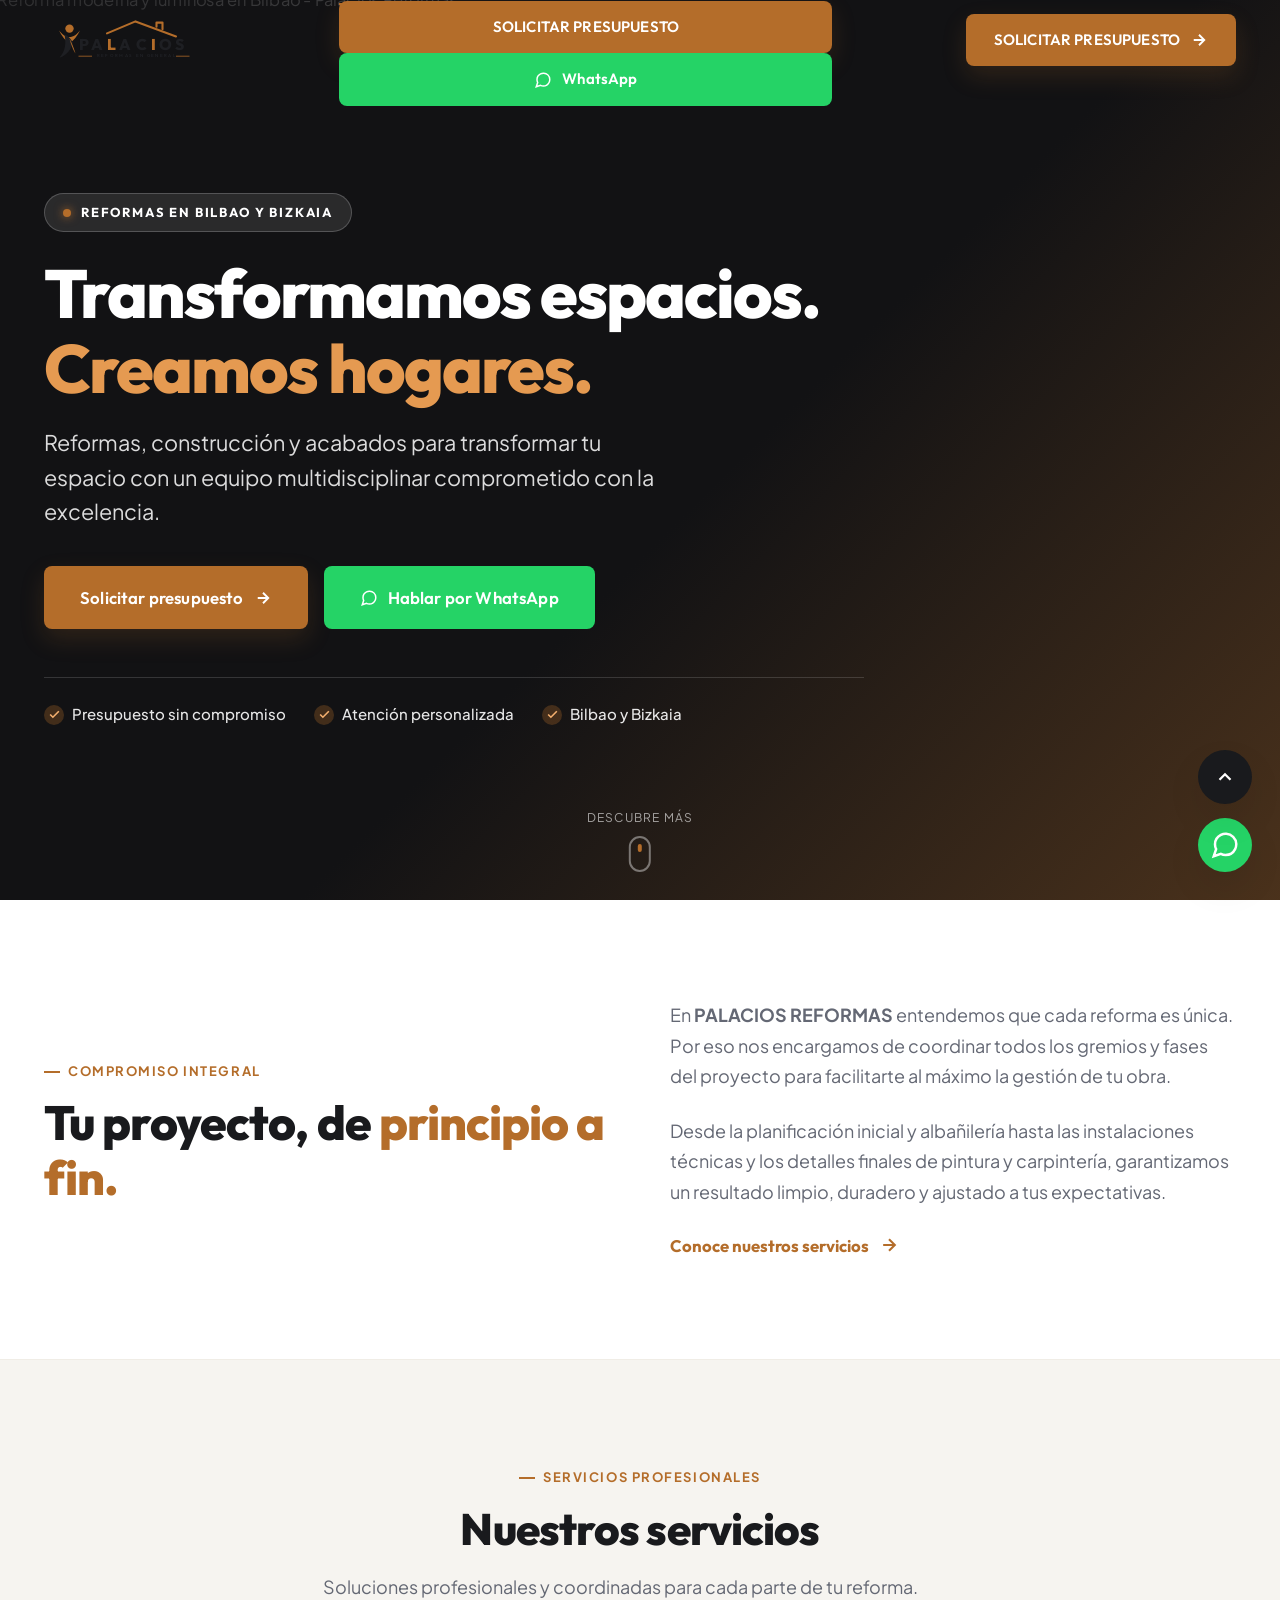
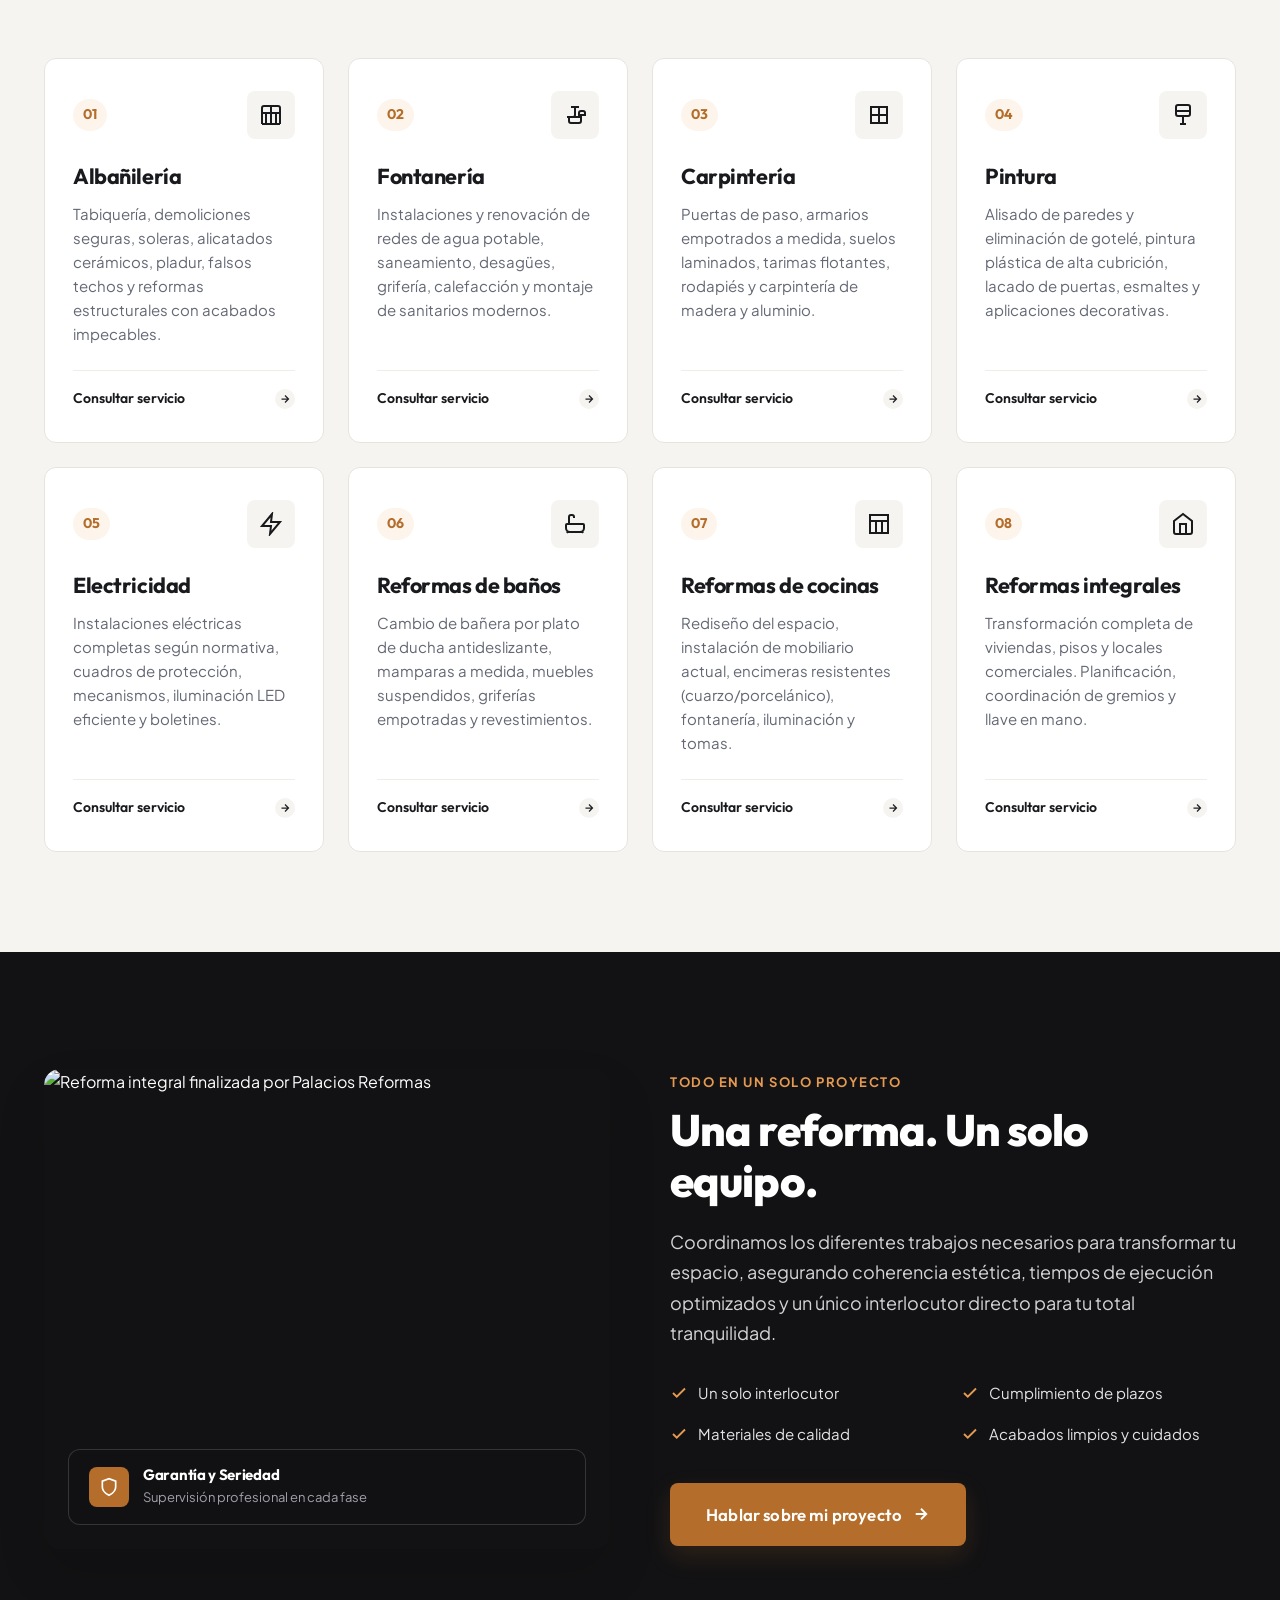
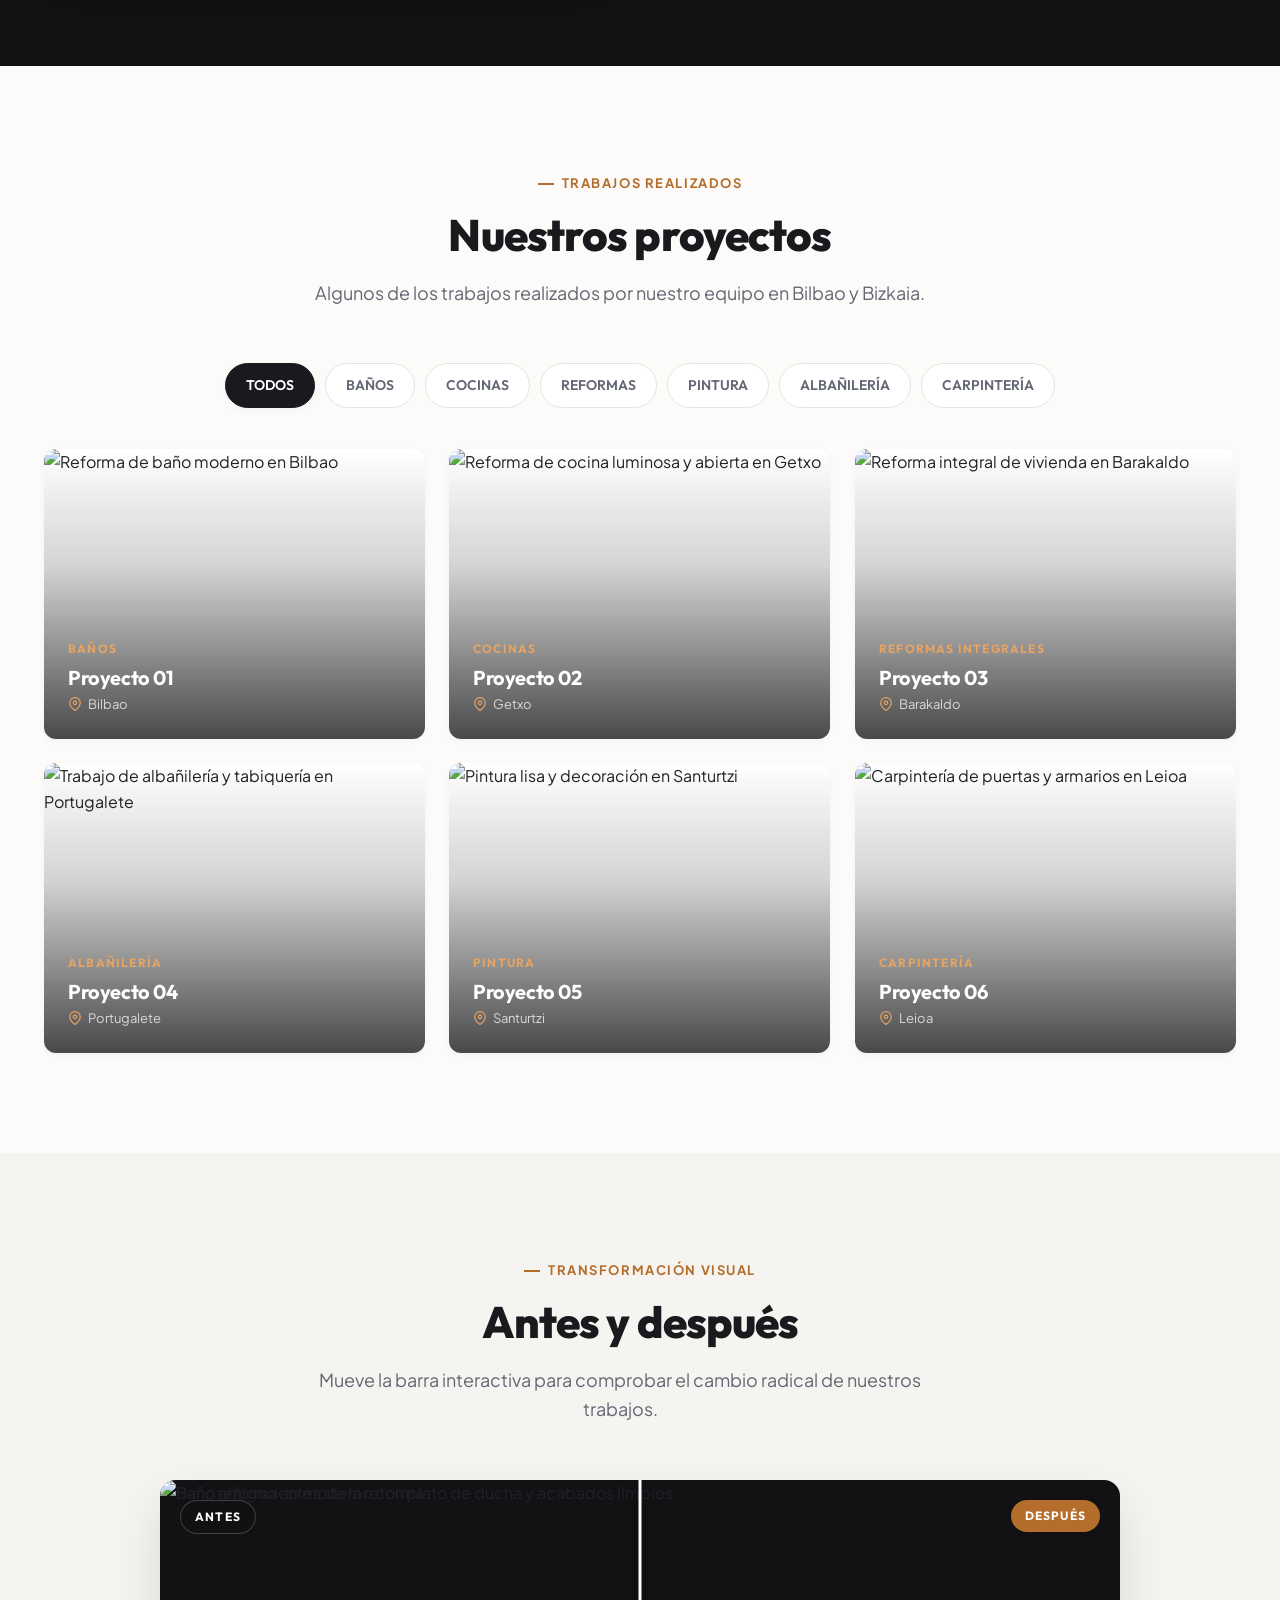
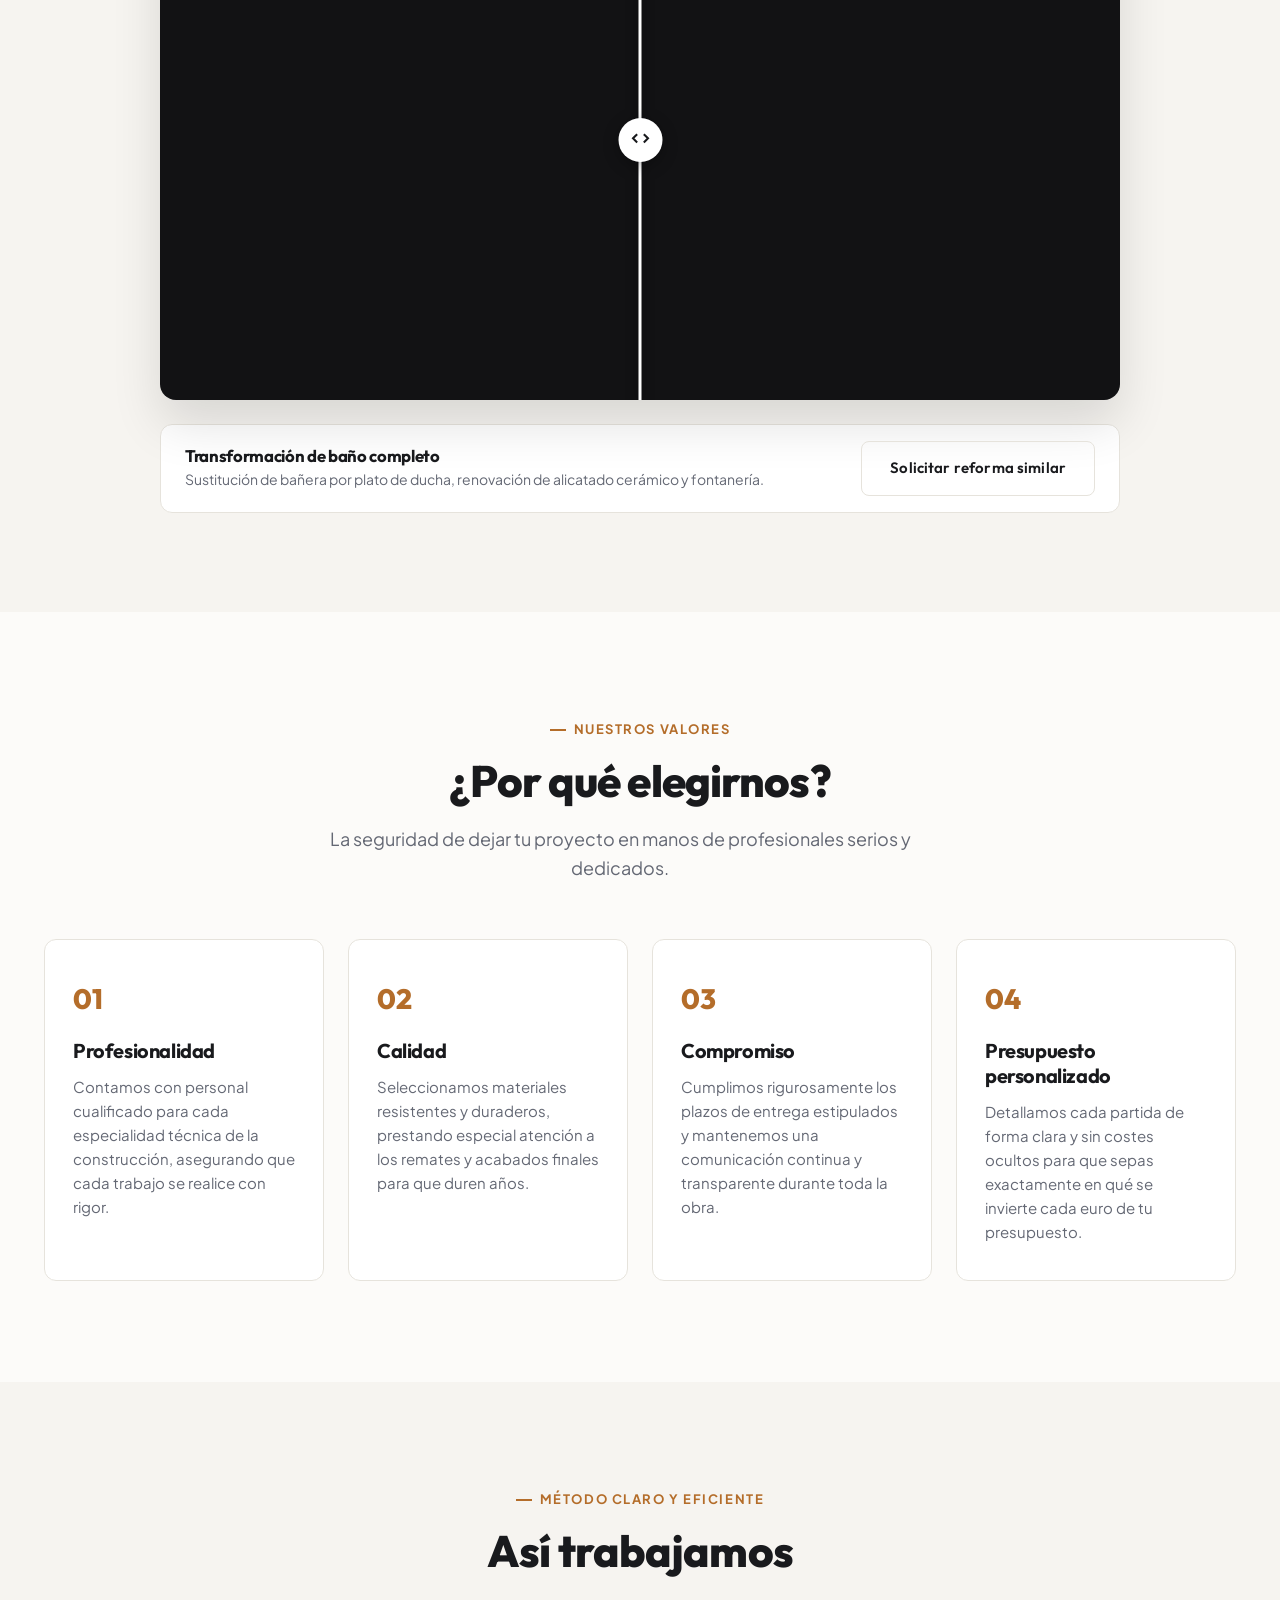
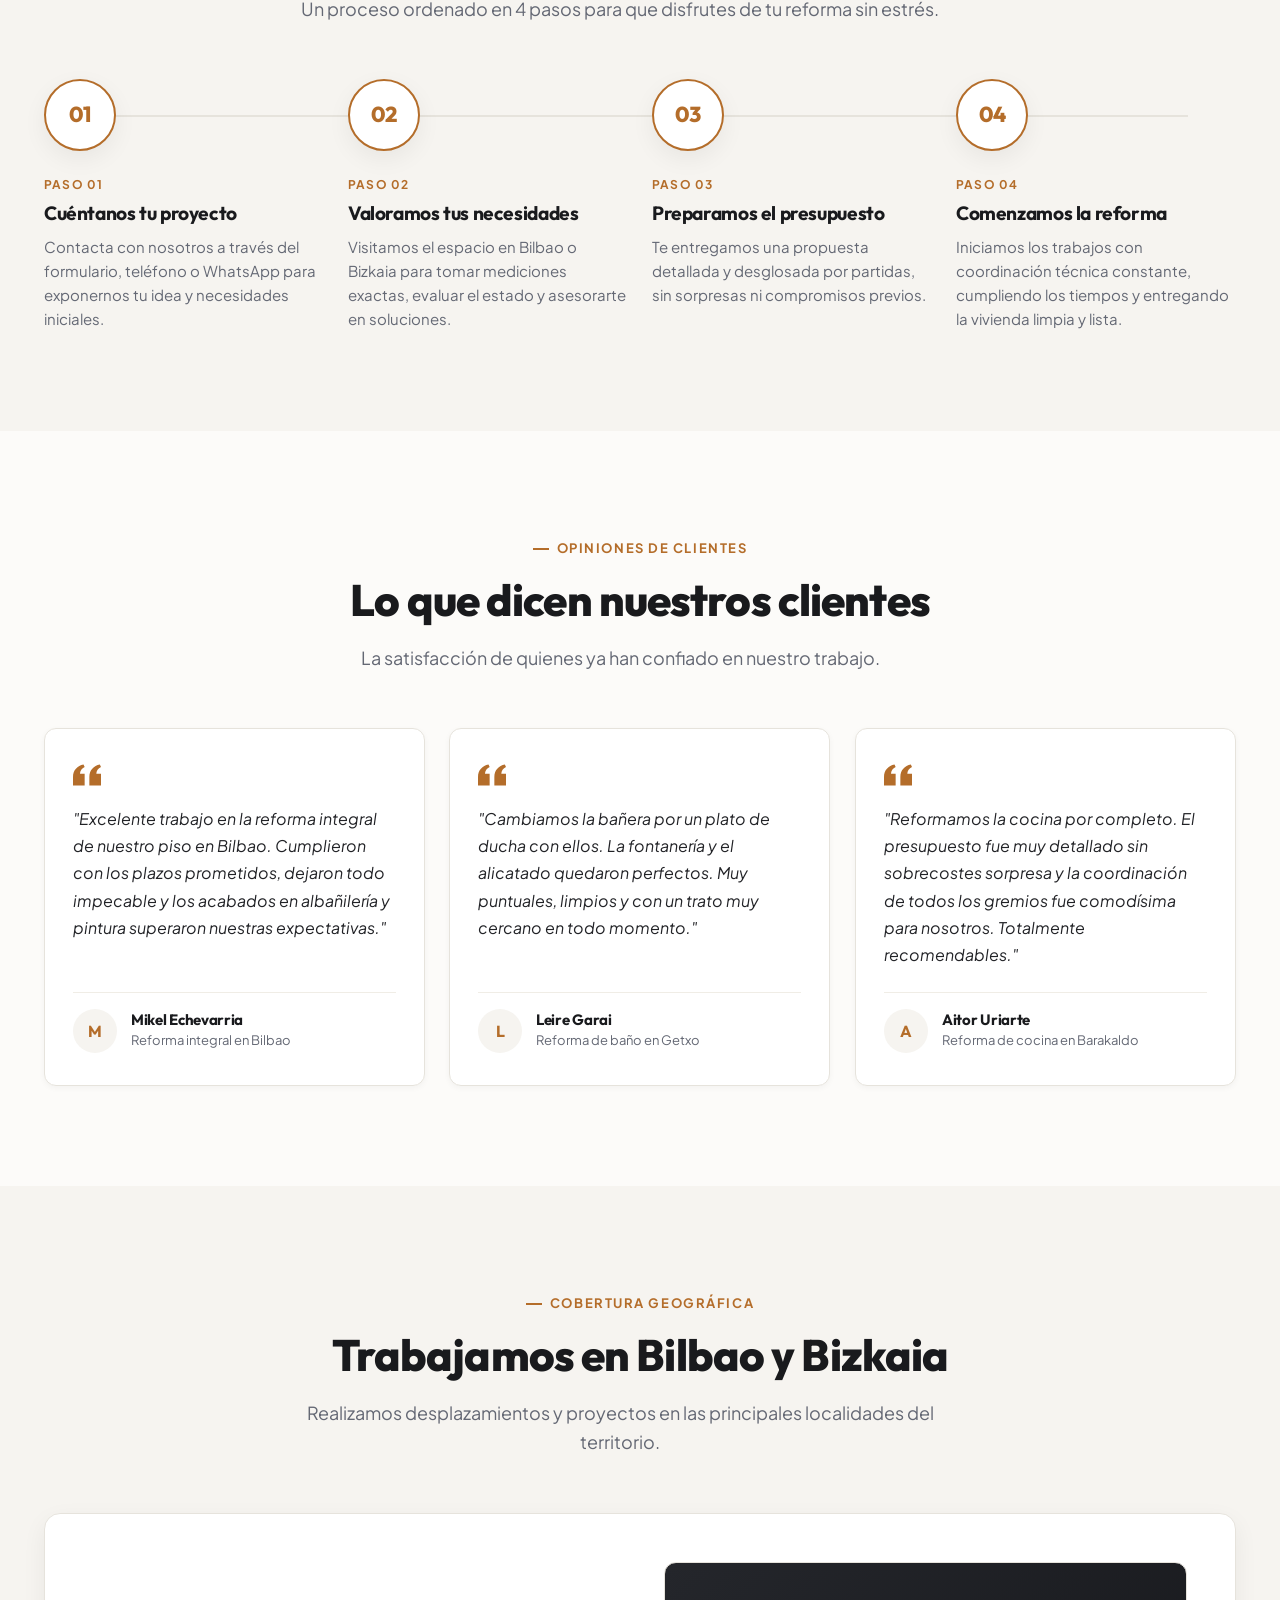
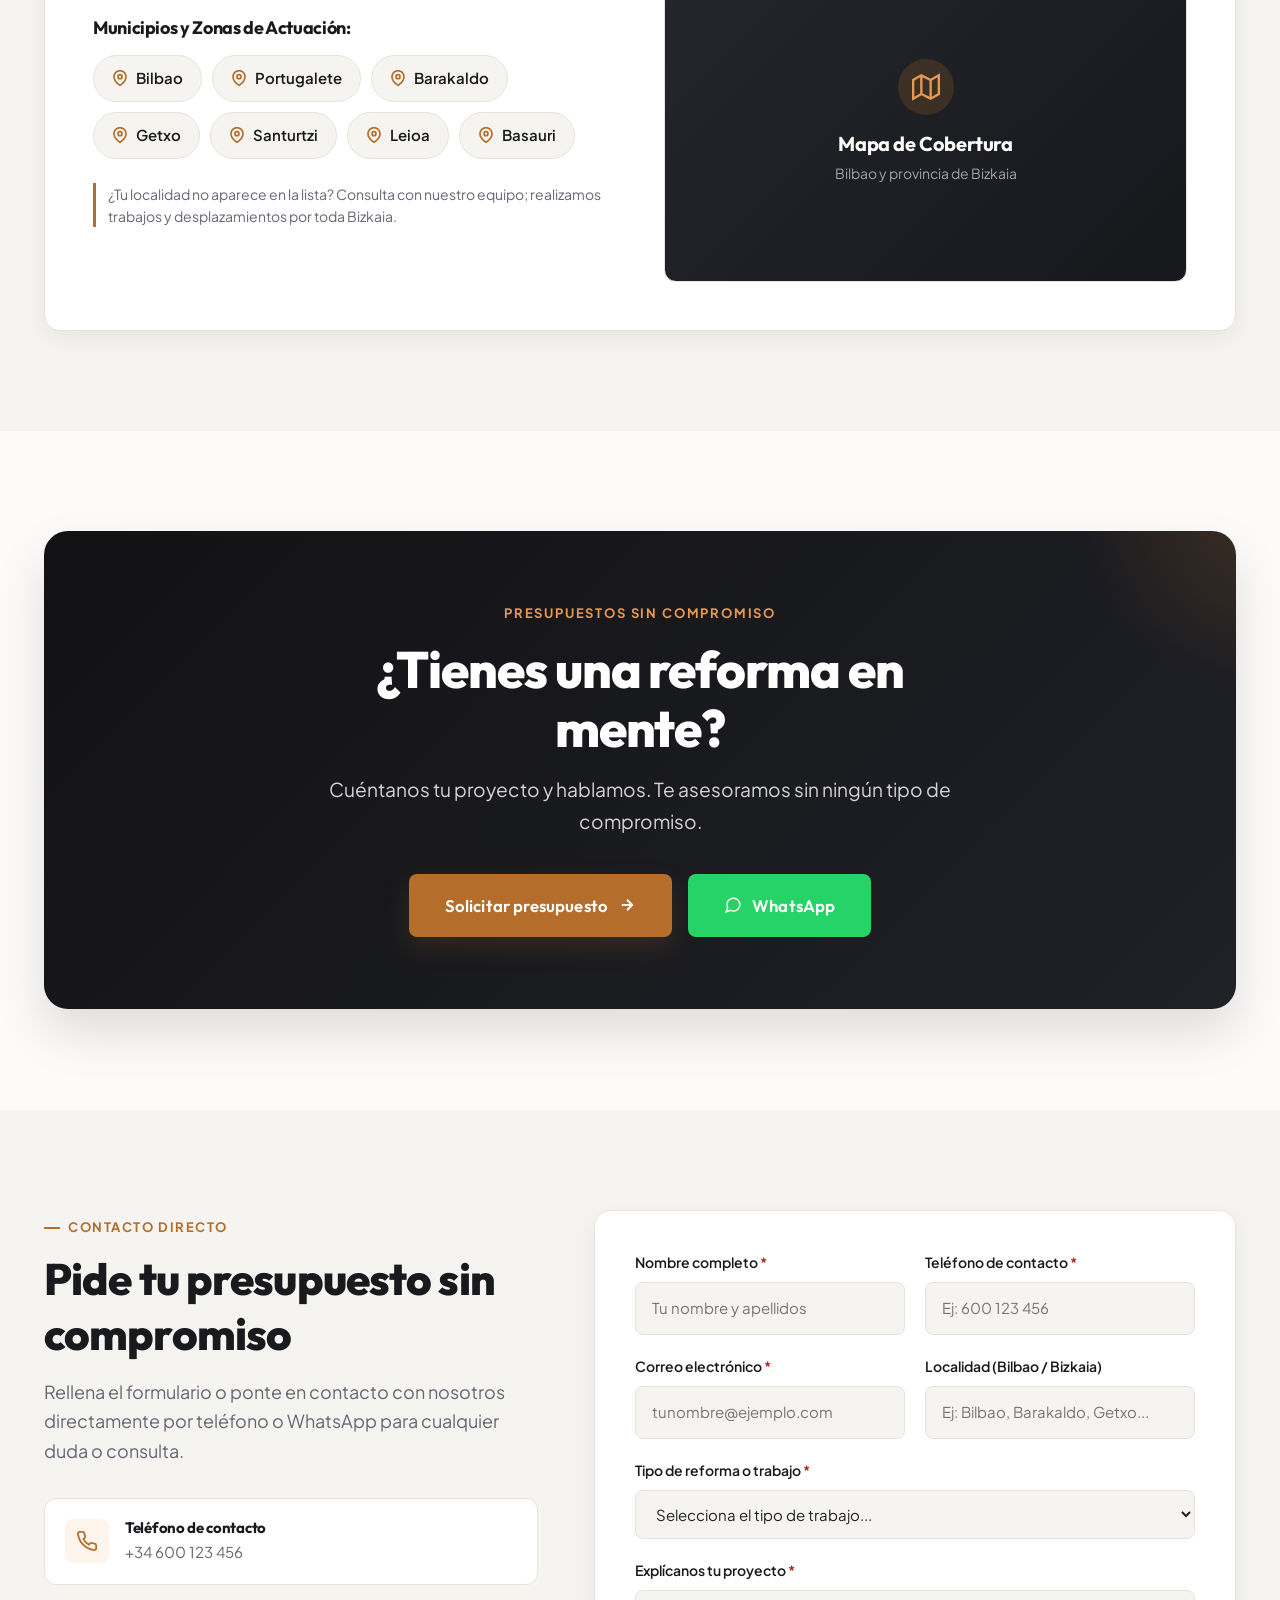
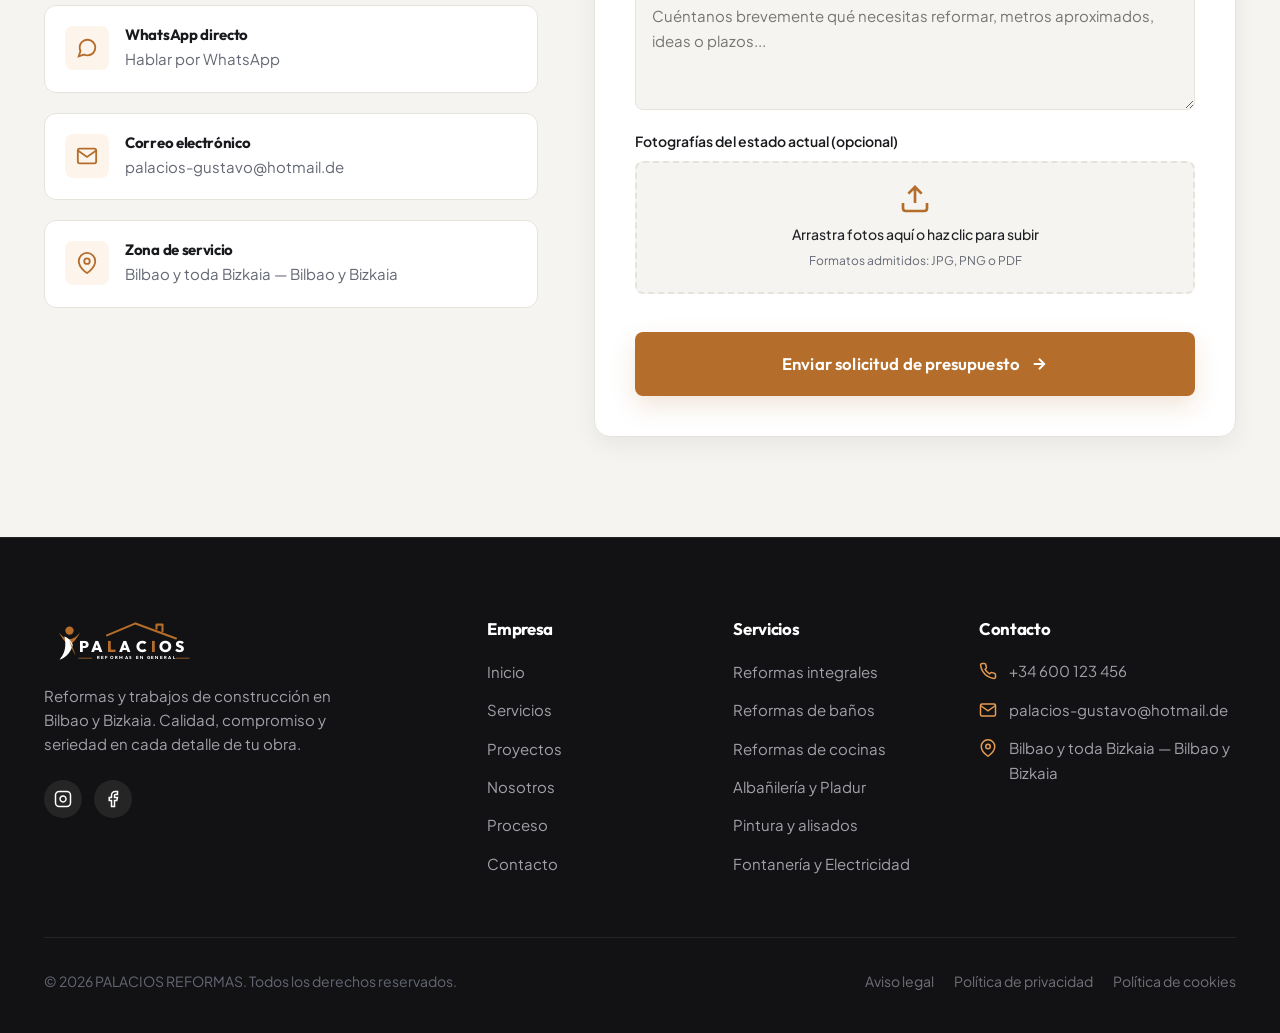
==== index.html @ b65a75f6 "fix: update asset paths to relative references Change absolute paths to relative paths for CSS and J" ====
<!DOCTYPE html>
<html lang="es">
<head>
  <meta charset="UTF-8">
  <meta name="viewport" content="width=device-width, initial-scale=1.0">
  
  <!-- SEO Local Bilbao y Bizkaia -->
  <title>Palacios Reformas | Reformas en Bilbao y Bizkaia</title>
  <meta name="description" content="Empresa de reformas integrales y trabajos de construcción en Bilbao y Bizkaia. Albañilería, fontanería, carpintería, pintura, electricidad, baños y cocinas con acabados de primera calidad. Presupuesto sin compromiso.">
  <meta name="keywords" content="reformas Bilbao, reformas integrales Bilbao, empresa de reformas Bilbao, albañilería Bilbao, fontanería Bilbao, pintura Bilbao, carpintería Bilbao, reformas Bizkaia, reformas cocinas Bilbao, reformas baños Bilbao">
  <meta name="author" content="PALACIOS REFORMAS">
  <meta name="robots" content="index, follow">

  <!-- Open Graph / Redes Sociales -->
  <meta property="og:type" content="website">
  <meta property="og:title" content="Palacios Reformas | Reformas en Bilbao y Bizkaia">
  <meta property="og:description" content="Reformas y construcción con acabados de calidad en Bilbao y Bizkaia. Tu proyecto coordinado de principio a fin.">
  <meta property="og:locale" content="es_ES">
  <meta name="referrer" content="no-referrer">

  <!-- Fuentes Google (Outfit para títulos + Plus Jakarta Sans para cuerpo) -->
  <link rel="preconnect" href="https://fonts.googleapis.com">
  <link rel="preconnect" href="https://fonts.gstatic.com" crossorigin>
  <link href="https://fonts.googleapis.com/css2?family=Outfit:wght@400;500;600;700;800&family=Plus+Jakarta+Sans:wght@400;500;600;700&display=swap" rel="stylesheet">

  <!-- Hoja de estilos principal -->
  <link rel="stylesheet" href="./css/style.css">

  <!-- Marcado Estructurado JSON-LD (SEO Local para Empresas) -->
  <script type="application/ld+json">
  {
    "@context": "https://schema.org",
    "@type": "HomeAndConstructionBusiness",
    "name": "PALACIOS REFORMAS",
    "description": "Empresa especializada en reformas integrales y trabajos de construcción en Bilbao y Bizkaia.",
    "areaServed": [
      {
        "@type": "AdministrativeArea",
        "name": "Bilbao"
      },
      {
        "@type": "AdministrativeArea",
        "name": "Bizkaia"
      }
    ],
    "address": {
      "@type": "PostalAddress",
      "addressLocality": "Bilbao",
      "addressRegion": "Bizkaia",
      "addressCountry": "ES",
      "streetAddress": "[DIRECCIÓN]"
    },
    "telephone": "[TELÉFONO]",
    "email": "[EMAIL]",
    "openingHours": "Mo-Fr 08:00-19:00",
    "priceRange": "$$"
  }
  </script>
</head>
<body>

  <!-- ========================================================================
       1. HEADER Y NAVEGACIÓN
       ======================================================================== -->
  <header class="header" id="header">
    <div class="container header__container">
      <!-- Logotipo Vectorial Oficial PALACIOS REFORMAS -->
      <a href="#inicio" class="logo" aria-label="Palacios Reformas - Inicio">
        <svg class="logo__mark" viewBox="0 0 540 160" fill="none" xmlns="http://www.w3.org/2000/svg" role="img" aria-label="Logo Palacios Reformas">
          <!-- Icono persona estilizada -->
          <circle cx="85" cy="42" r="14" fill="#b46d2a"/>
          <path d="M50 48C58 65 72 82 85 92C98 82 112 65 120 48C110 60 98 70 85 70C72 70 60 60 50 48Z" fill="#b46d2a"/>
          <path d="M68 62C68 62 82 108 52 138C62 138 88 122 96 90C92 78 80 66 68 62Z" fill="#1e1f23"/>
          <path d="M85 75C85 75 92 105 105 125C99 105 92 88 85 75Z" fill="#b46d2a"/>
          <!-- Tejado moderno con chimenea -->
          <path d="M210 58L305 18L440 68" stroke="#b46d2a" stroke-width="7" stroke-linecap="round" stroke-linejoin="round"/>
          <path d="M375 36V22H395V44" stroke="#b46d2a" stroke-width="7" stroke-linecap="round" stroke-linejoin="round"/>
          <!-- Tipografía PALACIOS -->
          <text x="115" y="112" font-family="'Outfit', sans-serif" font-weight="800" font-size="52" fill="#1e1f23" letter-spacing="2">P</text>
          <text x="155" y="112" font-family="'Outfit', sans-serif" font-weight="800" font-size="52" fill="#1e1f23" letter-spacing="2">A</text>
          <text x="210" y="112" font-family="'Outfit', sans-serif" font-weight="800" font-size="52" fill="#b46d2a" letter-spacing="2">L</text>
          <text x="250" y="112" font-family="'Outfit', sans-serif" font-weight="800" font-size="52" fill="#1e1f23" letter-spacing="2">A</text>
          <text x="305" y="112" font-family="'Outfit', sans-serif" font-weight="800" font-size="52" fill="#1e1f23" letter-spacing="2">C</text>
          <text x="355" y="112" font-family="'Outfit', sans-serif" font-weight="800" font-size="52" fill="#b46d2a" letter-spacing="2">I</text>
          <text x="382" y="112" font-family="'Outfit', sans-serif" font-weight="800" font-size="52" fill="#1e1f23" letter-spacing="2">O</text>
          <text x="435" y="112" font-family="'Outfit', sans-serif" font-weight="800" font-size="52" fill="#1e1f23" letter-spacing="2">S</text>
          <!-- Líneas de acento y subtítulo -->
          <line x1="115" y1="134" x2="160" y2="134" stroke="#b46d2a" stroke-width="2.5"/>
          <text x="175" y="138" font-family="'Outfit', sans-serif" font-weight="700" font-size="14.5" fill="#1e1f23" letter-spacing="4.5">REFORMAS EN GENERAL</text>
          <line x1="440" y1="134" x2="485" y2="134" stroke="#b46d2a" stroke-width="2.5"/>
        </svg>
      </a>

      <!-- Menú de Navegación -->
      <nav class="nav" id="mainNav" aria-label="Navegación principal">
        <ul class="nav__list">
          <li class="nav__item"><a href="#inicio" class="nav__link active">Inicio</a></li>
          <li class="nav__item"><a href="#servicios" class="nav__link">Servicios</a></li>
          <li class="nav__item"><a href="#proyectos" class="nav__link">Proyectos</a></li>
          <li class="nav__item"><a href="#nosotros" class="nav__link">Nosotros</a></li>
          <li class="nav__item"><a href="#proceso" class="nav__link">Proceso</a></li>
          <li class="nav__item"><a href="#contacto" class="nav__link">Contacto</a></li>
        </ul>

        <!-- Acciones móvil dentro del menú -->
        <div class="nav__cta-mobile">
          <a href="#contacto" class="btn btn--primary btn--block">SOLICITAR PRESUPUESTO</a>
          <a href="[WHATSAPP]" data-config="whatsapp-link" class="btn btn--whatsapp btn--block">
            <svg viewBox="0 0 24 24" fill="none" stroke="currentColor" stroke-width="2"><path d="M21 11.5a8.38 8.38 0 0 1-.9 3.8 8.5 8.5 0 0 1-7.6 4.7 8.38 8.38 0 0 1-3.8-.9L3 21l1.9-5.7a8.38 8.38 0 0 1-.9-3.8 8.5 8.5 0 0 1 4.7-7.6 8.38 8.38 0 0 1 3.8-.9h.5a8.48 8.48 0 0 1 8 8v.5z"/></svg>
            WhatsApp
          </a>
        </div>
      </nav>

      <!-- Botón Desktop Destacado & Hamburguesa Móvil -->
      <div class="header__actions">
        <a href="#contacto" class="btn btn--primary">
          SOLICITAR PRESUPUESTO
          <svg viewBox="0 0 24 24" fill="none" stroke="currentColor" stroke-width="2.5"><path d="M5 12h14M12 5l7 7-7 7"/></svg>
        </a>
        <button class="menu-toggle" id="menuToggle" aria-label="Abrir menú de navegación" aria-expanded="false">
          <span></span>
          <span></span>
          <span></span>
        </button>
      </div>
    </div>
  </header>

  <!-- ========================================================================
       2. HERO SECTION (PANTALLA COMPLETA)
       ======================================================================== -->
  <section class="hero" id="inicio">
    <div class="hero__bg">
      <!-- REEMPLAZAR POR FOTO REAL DEL PROYECTO HERO SI SE DISPONE DE ARCHIVO LOCAL -->
      <img src="https://images.unsplash.com/photo-1600585154340-be6161a56a0c?auto=format&fit=crop&w=2000&q=85" alt="Reforma moderna y luminosa en Bilbao - Palacios Reformas" class="hero__img" referrerpolicy="no-referrer">
    </div>
    <div class="hero__overlay"></div>

    <div class="container hero__container">
      <div class="hero__content reveal">
        <div class="hero__tag">
          <span class="hero__tag-dot"></span>
          REFORMAS EN BILBAO Y BIZKAIA
        </div>

        <h1 class="hero__title">
          Transformamos espacios.<br>
          <span>Creamos hogares.</span>
        </h1>

        <p class="hero__subtitle">
          Reformas, construcción y acabados para transformar tu espacio con un equipo multidisciplinar comprometido con la excelencia.
        </p>

        <div class="hero__buttons">
          <a href="#contacto" class="btn btn--primary btn--lg">
            Solicitar presupuesto
            <svg viewBox="0 0 24 24" fill="none" stroke="currentColor" stroke-width="2.5"><path d="M5 12h14M12 5l7 7-7 7"/></svg>
          </a>
          <a href="[WHATSAPP]" data-config="whatsapp-link" class="btn btn--whatsapp btn--lg">
            <svg viewBox="0 0 24 24" fill="none" stroke="currentColor" stroke-width="2"><path d="M21 11.5a8.38 8.38 0 0 1-.9 3.8 8.5 8.5 0 0 1-7.6 4.7 8.38 8.38 0 0 1-3.8-.9L3 21l1.9-5.7a8.38 8.38 0 0 1-.9-3.8 8.5 8.5 0 0 1 4.7-7.6 8.38 8.38 0 0 1 3.8-.9h.5a8.48 8.48 0 0 1 8 8v.5z"/></svg>
            Hablar por WhatsApp
          </a>
        </div>

        <div class="hero__indicators">
          <div class="hero__indicator-item">
            <span class="hero__indicator-icon">
              <svg viewBox="0 0 24 24" fill="none" stroke="currentColor" stroke-width="3"><polyline points="20 6 9 17 4 12"/></svg>
            </span>
            <span>Presupuesto sin compromiso</span>
          </div>
          <div class="hero__indicator-item">
            <span class="hero__indicator-icon">
              <svg viewBox="0 0 24 24" fill="none" stroke="currentColor" stroke-width="3"><polyline points="20 6 9 17 4 12"/></svg>
            </span>
            <span>Atención personalizada</span>
          </div>
          <div class="hero__indicator-item">
            <span class="hero__indicator-icon">
              <svg viewBox="0 0 24 24" fill="none" stroke="currentColor" stroke-width="3"><polyline points="20 6 9 17 4 12"/></svg>
            </span>
            <span>Bilbao y Bizkaia</span>
          </div>
        </div>
      </div>
    </div>

    <!-- Indicador visual de scroll -->
    <a href="#intro" class="hero__scroll" aria-label="Desplazarse hacia abajo">
      <span>Descubre más</span>
      <div class="hero__scroll-mouse">
        <div class="hero__scroll-wheel"></div>
      </div>
    </a>
  </section>

  <!-- ========================================================================
       3. SECCIÓN INTRODUCTORIA (DIVIDIDO 50/50)
       ======================================================================== -->
  <section class="section intro" id="intro">
    <div class="container">
      <div class="intro__grid">
        <div class="intro__left reveal">
          <span class="section-tag">COMPROMISO INTEGRAL</span>
          <h2 class="intro__title">
            Tu proyecto, de <span>principio a fin.</span>
          </h2>
        </div>
        <div class="intro__right reveal reveal-delay-1">
          <div class="intro__text">
            <p>
              En <strong>PALACIOS REFORMAS</strong> entendemos que cada reforma es única. Por eso nos encargamos de coordinar todos los gremios y fases del proyecto para facilitarte al máximo la gestión de tu obra.
            </p>
            <p>
              Desde la planificación inicial y albañilería hasta las instalaciones técnicas y los detalles finales de pintura y carpintería, garantizamos un resultado limpio, duradero y ajustado a tus expectativas.
            </p>
          </div>
          <a href="#servicios" class="intro__link">
            Conoce nuestros servicios
            <svg viewBox="0 0 24 24" width="20" height="20" fill="none" stroke="currentColor" stroke-width="2.5"><path d="M5 12h14M12 5l7 7-7 7"/></svg>
          </a>
        </div>
      </div>
    </div>
  </section>

  <!-- ========================================================================
       4. SERVICIOS (8 TARJETAS MODERNAS)
       ======================================================================== -->
  <section class="section section--alt" id="servicios">
    <div class="container">
      <div class="section-header section-header--center reveal">
        <span class="section-tag">SERVICIOS PROFESIONALES</span>
        <h2 class="section-title">Nuestros servicios</h2>
        <p class="section-subtitle">Soluciones profesionales y coordinadas para cada parte de tu reforma.</p>
      </div>

      <div class="services-grid">
        <!-- 01 Albañilería -->
        <article class="service-card reveal">
          <div class="service-card__top">
            <span class="service-card__num">01</span>
            <div class="service-card__icon" aria-hidden="true">
              <!-- Icono Albañilería -->
              <svg viewBox="0 0 24 24" fill="none" stroke="currentColor" stroke-width="2"><path d="M3 21h18M3 10h18M3 10V5a2 2 0 0 1 2-2h14a2 2 0 0 1 2 2v5M3 10v11M21 10v11M7 10v11M17 10v11M12 3v7M12 10v11"/></svg>
            </div>
          </div>
          <h3 class="service-card__title">Albañilería</h3>
          <p class="service-card__desc">
            Tabiquería, demoliciones seguras, soleras, alicatados cerámicos, pladur, falsos techos y reformas estructurales con acabados impecables.
          </p>
          <div class="service-card__footer">
            <a href="#contacto" class="service-card__action">Consultar servicio</a>
            <span class="service-card__arrow"><svg viewBox="0 0 24 24" fill="none" stroke="currentColor" stroke-width="2.5"><path d="M5 12h14M12 5l7 7-7 7"/></svg></span>
          </div>
        </article>

        <!-- 02 Fontanería -->
        <article class="service-card reveal reveal-delay-1">
          <div class="service-card__top">
            <span class="service-card__num">02</span>
            <div class="service-card__icon" aria-hidden="true">
              <!-- Icono Fontanería -->
              <svg viewBox="0 0 24 24" fill="none" stroke="currentColor" stroke-width="2"><path d="M4 14h6a2 2 0 0 0 2-2V4M12 4H8M12 4h4M6 18a2 2 0 0 0 2 2h8a2 2 0 0 0 2-2v-4H6v4zM16 10a2 2 0 0 1 2-2h2a2 2 0 0 1 2 2v2h-6v-2z"/></svg>
            </div>
          </div>
          <h3 class="service-card__title">Fontanería</h3>
          <p class="service-card__desc">
            Instalaciones y renovación de redes de agua potable, saneamiento, desagües, grifería, calefacción y montaje de sanitarios modernos.
          </p>
          <div class="service-card__footer">
            <a href="#contacto" class="service-card__action">Consultar servicio</a>
            <span class="service-card__arrow"><svg viewBox="0 0 24 24" fill="none" stroke="currentColor" stroke-width="2.5"><path d="M5 12h14M12 5l7 7-7 7"/></svg></span>
          </div>
        </article>

        <!-- 03 Carpintería -->
        <article class="service-card reveal reveal-delay-2">
          <div class="service-card__top">
            <span class="service-card__num">03</span>
            <div class="service-card__icon" aria-hidden="true">
              <!-- Icono Carpintería -->
              <svg viewBox="0 0 24 24" fill="none" stroke="currentColor" stroke-width="2"><path d="M4 4h16v16H4zM4 12h16M12 4v16M15 15h.01M9 9h.01"/></svg>
            </div>
          </div>
          <h3 class="service-card__title">Carpintería</h3>
          <p class="service-card__desc">
            Puertas de paso, armarios empotrados a medida, suelos laminados, tarimas flotantes, rodapiés y carpintería de madera y aluminio.
          </p>
          <div class="service-card__footer">
            <a href="#contacto" class="service-card__action">Consultar servicio</a>
            <span class="service-card__arrow"><svg viewBox="0 0 24 24" fill="none" stroke="currentColor" stroke-width="2.5"><path d="M5 12h14M12 5l7 7-7 7"/></svg></span>
          </div>
        </article>

        <!-- 04 Pintura -->
        <article class="service-card reveal reveal-delay-3">
          <div class="service-card__top">
            <span class="service-card__num">04</span>
            <div class="service-card__icon" aria-hidden="true">
              <!-- Icono Pintura -->
              <svg viewBox="0 0 24 24" fill="none" stroke="currentColor" stroke-width="2"><path d="M19 11V4a2 2 0 0 0-2-2H7a2 2 0 0 0-2 2v7a2 2 0 0 0 2 2h10a2 2 0 0 0 2-2zM5 8h14M12 13v8M9 21h6"/></svg>
            </div>
          </div>
          <h3 class="service-card__title">Pintura</h3>
          <p class="service-card__desc">
            Alisado de paredes y eliminación de gotelé, pintura plástica de alta cubrición, lacado de puertas, esmaltes y aplicaciones decorativas.
          </p>
          <div class="service-card__footer">
            <a href="#contacto" class="service-card__action">Consultar servicio</a>
            <span class="service-card__arrow"><svg viewBox="0 0 24 24" fill="none" stroke="currentColor" stroke-width="2.5"><path d="M5 12h14M12 5l7 7-7 7"/></svg></span>
          </div>
        </article>

        <!-- 05 Electricidad -->
        <article class="service-card reveal">
          <div class="service-card__top">
            <span class="service-card__num">05</span>
            <div class="service-card__icon" aria-hidden="true">
              <!-- Icono Electricidad -->
              <svg viewBox="0 0 24 24" fill="none" stroke="currentColor" stroke-width="2"><path d="M13 2L3 14h9l-1 8 10-12h-9l1-8z"/></svg>
            </div>
          </div>
          <h3 class="service-card__title">Electricidad</h3>
          <p class="service-card__desc">
            Instalaciones eléctricas completas según normativa, cuadros de protección, mecanismos, iluminación LED eficiente y boletines.
          </p>
          <div class="service-card__footer">
            <a href="#contacto" class="service-card__action">Consultar servicio</a>
            <span class="service-card__arrow"><svg viewBox="0 0 24 24" fill="none" stroke="currentColor" stroke-width="2.5"><path d="M5 12h14M12 5l7 7-7 7"/></svg></span>
          </div>
        </article>

        <!-- 06 Reformas de baños -->
        <article class="service-card reveal reveal-delay-1">
          <div class="service-card__top">
            <span class="service-card__num">06</span>
            <div class="service-card__icon" aria-hidden="true">
              <!-- Icono Baños -->
              <svg viewBox="0 0 24 24" fill="none" stroke="currentColor" stroke-width="2"><path d="M4 12h16a1 1 0 0 1 1 1v3a4 4 0 0 1-4 4H7a4 4 0 0 1-4-4v-3a1 1 0 0 1 1-1zM6 12V5a2 2 0 0 1 2-2h1a2 2 0 0 1 2 2v1M4 21l1-2M20 21l-1-2"/></svg>
            </div>
          </div>
          <h3 class="service-card__title">Reformas de baños</h3>
          <p class="service-card__desc">
            Cambio de bañera por plato de ducha antideslizante, mamparas a medida, muebles suspendidos, griferías empotradas y revestimientos.
          </p>
          <div class="service-card__footer">
            <a href="#contacto" class="service-card__action">Consultar servicio</a>
            <span class="service-card__arrow"><svg viewBox="0 0 24 24" fill="none" stroke="currentColor" stroke-width="2.5"><path d="M5 12h14M12 5l7 7-7 7"/></svg></span>
          </div>
        </article>

        <!-- 07 Reformas de cocinas -->
        <article class="service-card reveal reveal-delay-2">
          <div class="service-card__top">
            <span class="service-card__num">07</span>
            <div class="service-card__icon" aria-hidden="true">
              <!-- Icono Cocinas -->
              <svg viewBox="0 0 24 24" fill="none" stroke="currentColor" stroke-width="2"><path d="M3 3h18v18H3zM3 9h18M9 21V9M15 21V9M6 6h.01M18 6h.01"/></svg>
            </div>
          </div>
          <h3 class="service-card__title">Reformas de cocinas</h3>
          <p class="service-card__desc">
            Rediseño del espacio, instalación de mobiliario actual, encimeras resistentes (cuarzo/porcelánico), fontanería, iluminación y tomas.
          </p>
          <div class="service-card__footer">
            <a href="#contacto" class="service-card__action">Consultar servicio</a>
            <span class="service-card__arrow"><svg viewBox="0 0 24 24" fill="none" stroke="currentColor" stroke-width="2.5"><path d="M5 12h14M12 5l7 7-7 7"/></svg></span>
          </div>
        </article>

        <!-- 08 Reformas integrales -->
        <article class="service-card reveal reveal-delay-3">
          <div class="service-card__top">
            <span class="service-card__num">08</span>
            <div class="service-card__icon" aria-hidden="true">
              <!-- Icono Reformas Integrales -->
              <svg viewBox="0 0 24 24" fill="none" stroke="currentColor" stroke-width="2"><path d="M3 9l9-7 9 7v11a2 2 0 0 1-2 2H5a2 2 0 0 1-2-2zM9 22V12h6v10"/></svg>
            </div>
          </div>
          <h3 class="service-card__title">Reformas integrales</h3>
          <p class="service-card__desc">
            Transformación completa de viviendas, pisos y locales comerciales. Planificación, coordinación de gremios y llave en mano.
          </p>
          <div class="service-card__footer">
            <a href="#contacto" class="service-card__action">Consultar servicio</a>
            <span class="service-card__arrow"><svg viewBox="0 0 24 24" fill="none" stroke="currentColor" stroke-width="2.5"><path d="M5 12h14M12 5l7 7-7 7"/></svg></span>
          </div>
        </article>
      </div>
    </div>
  </section>

  <!-- ========================================================================
       5. SERVICIO DESTACADO (REFORMAS INTEGRALES 50/50)
       ======================================================================== -->
  <section class="section featured-service">
    <div class="container">
      <div class="featured-service__grid">
        <div class="featured-service__image-wrapper reveal">
          <!-- REEMPLAZAR POR FOTO REAL DEL PROYECTO -->
          <img src="https://images.unsplash.com/photo-1600566753190-17f0baa2a6c3?auto=format&fit=crop&w=1200&q=80" alt="Reforma integral finalizada por Palacios Reformas" class="featured-service__img" referrerpolicy="no-referrer">
          <div class="featured-service__badge">
            <div class="featured-service__badge-icon">
              <svg viewBox="0 0 24 24" fill="none" stroke="currentColor" stroke-width="2"><path d="M12 22s8-4 8-10V5l-8-3-8 3v7c0 6 8 10 8 10z"/></svg>
            </div>
            <div class="featured-service__badge-text">
              <h4>Garantía y Seriedad</h4>
              <p>Supervisión profesional en cada fase</p>
            </div>
          </div>
        </div>

        <div class="featured-service__content reveal reveal-delay-1">
          <span class="featured-service__tag">TODO EN UN SOLO PROYECTO</span>
          <h2 class="featured-service__title">Una reforma. Un solo equipo.</h2>
          <p class="featured-service__text">
            Coordinamos los diferentes trabajos necesarios para transformar tu espacio, asegurando coherencia estética, tiempos de ejecución optimizados y un único interlocutor directo para tu total tranquilidad.
          </p>

          <div class="featured-service__list">
            <div class="featured-service__item">
              <span class="featured-service__check">
                <svg viewBox="0 0 24 24" fill="none" stroke="currentColor" stroke-width="2.5"><polyline points="20 6 9 17 4 12"/></svg>
              </span>
              <span>Un solo interlocutor</span>
            </div>
            <div class="featured-service__item">
              <span class="featured-service__check">
                <svg viewBox="0 0 24 24" fill="none" stroke="currentColor" stroke-width="2.5"><polyline points="20 6 9 17 4 12"/></svg>
              </span>
              <span>Cumplimiento de plazos</span>
            </div>
            <div class="featured-service__item">
              <span class="featured-service__check">
                <svg viewBox="0 0 24 24" fill="none" stroke="currentColor" stroke-width="2.5"><polyline points="20 6 9 17 4 12"/></svg>
              </span>
              <span>Materiales de calidad</span>
            </div>
            <div class="featured-service__item">
              <span class="featured-service__check">
                <svg viewBox="0 0 24 24" fill="none" stroke="currentColor" stroke-width="2.5"><polyline points="20 6 9 17 4 12"/></svg>
              </span>
              <span>Acabados limpios y cuidados</span>
            </div>
          </div>

          <a href="#contacto" class="btn btn--primary btn--lg">
            Hablar sobre mi proyecto
            <svg viewBox="0 0 24 24" fill="none" stroke="currentColor" stroke-width="2.5"><path d="M5 12h14M12 5l7 7-7 7"/></svg>
          </a>
        </div>
      </div>
    </div>
  </section>

  <!-- ========================================================================
       6. GALERÍA DE PROYECTOS (FILTROS + LIGHTBOX)
       ======================================================================== -->
  <section class="section" id="proyectos">
    <div class="container">
      <div class="section-header section-header--center reveal">
        <span class="section-tag">TRABAJOS REALIZADOS</span>
        <h2 class="section-title">Nuestros proyectos</h2>
        <p class="section-subtitle">Algunos de los trabajos realizados por nuestro equipo en Bilbao y Bizkaia.</p>
      </div>

      <!-- Filtros dinámicos -->
      <div class="gallery-filters reveal">
        <button class="filter-btn active" data-filter="all">TODOS</button>
        <button class="filter-btn" data-filter="baños">BAÑOS</button>
        <button class="filter-btn" data-filter="cocinas">COCINAS</button>
        <button class="filter-btn" data-filter="reformas">REFORMAS</button>
        <button class="filter-btn" data-filter="pintura">PINTURA</button>
        <button class="filter-btn" data-filter="albanileria">ALBAÑILERÍA</button>
        <button class="filter-btn" data-filter="carpinteria">CARPINTERÍA</button>
      </div>

      <!-- Grid de proyectos -->
      <div class="gallery-grid" id="galleryGrid">
        
        <!-- Proyecto 01 (Baño) -->
        <article class="project-card reveal" data-category="baños">
          <div class="project-card__image-box">
            <!-- REEMPLAZAR POR FOTO REAL DEL PROYECTO -->
            <img src="https://images.unsplash.com/photo-1552321554-5fefe8c9ef14?auto=format&fit=crop&w=800&q=80" alt="Reforma de baño moderno en Bilbao" class="project-card__img" loading="lazy" referrerpolicy="no-referrer">
            <div class="project-card__overlay">
              <span class="project-card__category">Baños</span>
              <h3 class="project-card__title">Proyecto 01</h3>
              <span class="project-card__location">
                <svg viewBox="0 0 24 24" fill="none" stroke="currentColor" stroke-width="2"><path d="M21 10c0 7-9 13-9 13s-9-6-9-13a9 9 0 0 1 18 0z"/><circle cx="12" cy="10" r="3"/></svg>
                Bilbao
              </span>
            </div>
            <button class="project-card__zoom-btn" aria-label="Ver imagen ampliada">
              <svg viewBox="0 0 24 24" fill="none" stroke="currentColor" stroke-width="2"><circle cx="11" cy="11" r="8"/><line x1="21" y1="21" x2="16.65" y2="16.65"/><line x1="11" y1="8" x2="11" y2="14"/><line x1="8" y1="11" x2="14" y2="11"/></svg>
            </button>
          </div>
        </article>

        <!-- Proyecto 02 (Cocina) -->
        <article class="project-card reveal reveal-delay-1" data-category="cocinas">
          <div class="project-card__image-box">
            <!-- REEMPLAZAR POR FOTO REAL DEL PROYECTO -->
            <img src="https://images.unsplash.com/photo-1556911220-e15b29be8c8f?auto=format&fit=crop&w=800&q=80" alt="Reforma de cocina luminosa y abierta en Getxo" class="project-card__img" loading="lazy" referrerpolicy="no-referrer">
            <div class="project-card__overlay">
              <span class="project-card__category">Cocinas</span>
              <h3 class="project-card__title">Proyecto 02</h3>
              <span class="project-card__location">
                <svg viewBox="0 0 24 24" fill="none" stroke="currentColor" stroke-width="2"><path d="M21 10c0 7-9 13-9 13s-9-6-9-13a9 9 0 0 1 18 0z"/><circle cx="12" cy="10" r="3"/></svg>
                Getxo
              </span>
            </div>
            <button class="project-card__zoom-btn" aria-label="Ver imagen ampliada">
              <svg viewBox="0 0 24 24" fill="none" stroke="currentColor" stroke-width="2"><circle cx="11" cy="11" r="8"/><line x1="21" y1="21" x2="16.65" y2="16.65"/><line x1="11" y1="8" x2="11" y2="14"/><line x1="8" y1="11" x2="14" y2="11"/></svg>
            </button>
          </div>
        </article>

        <!-- Proyecto 03 (Reforma integral) -->
        <article class="project-card reveal reveal-delay-2" data-category="reformas">
          <div class="project-card__image-box">
            <!-- REEMPLAZAR POR FOTO REAL DEL PROYECTO -->
            <img src="https://images.unsplash.com/photo-1600585154526-990dced4db0d?auto=format&fit=crop&w=800&q=80" alt="Reforma integral de vivienda en Barakaldo" class="project-card__img" loading="lazy" referrerpolicy="no-referrer">
            <div class="project-card__overlay">
              <span class="project-card__category">Reformas Integrales</span>
              <h3 class="project-card__title">Proyecto 03</h3>
              <span class="project-card__location">
                <svg viewBox="0 0 24 24" fill="none" stroke="currentColor" stroke-width="2"><path d="M21 10c0 7-9 13-9 13s-9-6-9-13a9 9 0 0 1 18 0z"/><circle cx="12" cy="10" r="3"/></svg>
                Barakaldo
              </span>
            </div>
            <button class="project-card__zoom-btn" aria-label="Ver imagen ampliada">
              <svg viewBox="0 0 24 24" fill="none" stroke="currentColor" stroke-width="2"><circle cx="11" cy="11" r="8"/><line x1="21" y1="21" x2="16.65" y2="16.65"/><line x1="11" y1="8" x2="11" y2="14"/><line x1="8" y1="11" x2="14" y2="11"/></svg>
            </button>
          </div>
        </article>

        <!-- Proyecto 04 (Albañilería / Suelos) -->
        <article class="project-card reveal" data-category="albanileria">
          <div class="project-card__image-box">
            <!-- REEMPLAZAR POR FOTO REAL DEL PROYECTO -->
            <img src="https://images.unsplash.com/photo-1581858726788-75bc0f6a952d?auto=format&fit=crop&w=800&q=80" alt="Trabajo de albañilería y tabiquería en Portugalete" class="project-card__img" loading="lazy" referrerpolicy="no-referrer">
            <div class="project-card__overlay">
              <span class="project-card__category">Albañilería</span>
              <h3 class="project-card__title">Proyecto 04</h3>
              <span class="project-card__location">
                <svg viewBox="0 0 24 24" fill="none" stroke="currentColor" stroke-width="2"><path d="M21 10c0 7-9 13-9 13s-9-6-9-13a9 9 0 0 1 18 0z"/><circle cx="12" cy="10" r="3"/></svg>
                Portugalete
              </span>
            </div>
            <button class="project-card__zoom-btn" aria-label="Ver imagen ampliada">
              <svg viewBox="0 0 24 24" fill="none" stroke="currentColor" stroke-width="2"><circle cx="11" cy="11" r="8"/><line x1="21" y1="21" x2="16.65" y2="16.65"/><line x1="11" y1="8" x2="11" y2="14"/><line x1="8" y1="11" x2="14" y2="11"/></svg>
            </button>
          </div>
        </article>

        <!-- Proyecto 05 (Pintura y acabados) -->
        <article class="project-card reveal reveal-delay-1" data-category="pintura">
          <div class="project-card__image-box">
            <!-- REEMPLAZAR POR FOTO REAL DEL PROYECTO -->
            <img src="https://images.unsplash.com/photo-1618221195710-dd6b41faaea6?auto=format&fit=crop&w=800&q=80" alt="Pintura lisa y decoración en Santurtzi" class="project-card__img" loading="lazy" referrerpolicy="no-referrer">
            <div class="project-card__overlay">
              <span class="project-card__category">Pintura</span>
              <h3 class="project-card__title">Proyecto 05</h3>
              <span class="project-card__location">
                <svg viewBox="0 0 24 24" fill="none" stroke="currentColor" stroke-width="2"><path d="M21 10c0 7-9 13-9 13s-9-6-9-13a9 9 0 0 1 18 0z"/><circle cx="12" cy="10" r="3"/></svg>
                Santurtzi
              </span>
            </div>
            <button class="project-card__zoom-btn" aria-label="Ver imagen ampliada">
              <svg viewBox="0 0 24 24" fill="none" stroke="currentColor" stroke-width="2"><circle cx="11" cy="11" r="8"/><line x1="21" y1="21" x2="16.65" y2="16.65"/><line x1="11" y1="8" x2="11" y2="14"/><line x1="8" y1="11" x2="14" y2="11"/></svg>
            </button>
          </div>
        </article>

        <!-- Proyecto 06 (Carpintería a medida) -->
        <article class="project-card reveal reveal-delay-2" data-category="carpinteria">
          <div class="project-card__image-box">
            <!-- REEMPLAZAR POR FOTO REAL DEL PROYECTO -->
            <img src="https://images.unsplash.com/photo-1538688525198-9b88f6f53126?auto=format&fit=crop&w=800&q=80" alt="Carpintería de puertas y armarios en Leioa" class="project-card__img" loading="lazy" referrerpolicy="no-referrer">
            <div class="project-card__overlay">
              <span class="project-card__category">Carpintería</span>
              <h3 class="project-card__title">Proyecto 06</h3>
              <span class="project-card__location">
                <svg viewBox="0 0 24 24" fill="none" stroke="currentColor" stroke-width="2"><path d="M21 10c0 7-9 13-9 13s-9-6-9-13a9 9 0 0 1 18 0z"/><circle cx="12" cy="10" r="3"/></svg>
                Leioa
              </span>
            </div>
            <button class="project-card__zoom-btn" aria-label="Ver imagen ampliada">
              <svg viewBox="0 0 24 24" fill="none" stroke="currentColor" stroke-width="2"><circle cx="11" cy="11" r="8"/><line x1="21" y1="21" x2="16.65" y2="16.65"/><line x1="11" y1="8" x2="11" y2="14"/><line x1="8" y1="11" x2="14" y2="11"/></svg>
            </button>
          </div>
        </article>

      </div>
    </div>
  </section>

  <!-- ========================================================================
       7. LIGHTBOX MODAL (VISOR DE IMÁGENES)
       ======================================================================== -->
  <div class="lightbox" id="lightbox" role="dialog" aria-modal="true" aria-label="Visor de proyectos">
    <div class="lightbox__container">
      <button class="lightbox__close" id="lightboxClose" aria-label="Cerrar ventana">
        <svg viewBox="0 0 24 24" fill="none" stroke="currentColor" stroke-width="2"><line x1="18" y1="6" x2="6" y2="18"/><line x1="6" y1="6" x2="18" y2="18"/></svg>
      </button>

      <button class="lightbox__nav lightbox__prev" id="lightboxPrev" aria-label="Proyecto anterior">
        <svg viewBox="0 0 24 24" fill="none" stroke="currentColor" stroke-width="2.5"><polyline points="15 18 9 12 15 6"/></svg>
      </button>

      <button class="lightbox__nav lightbox__next" id="lightboxNext" aria-label="Siguiente proyecto">
        <svg viewBox="0 0 24 24" fill="none" stroke="currentColor" stroke-width="2.5"><polyline points="9 18 15 12 9 6"/></svg>
      </button>

      <div class="lightbox__img-box">
        <img src="" alt="" id="lightboxImg" class="lightbox__img">
      </div>

      <div class="lightbox__caption">
        <div>
          <span class="lightbox__category" id="lightboxCategory"></span>
          <h3 class="lightbox__title" id="lightboxTitle"></h3>
        </div>
      </div>
    </div>
  </div>

  <!-- ========================================================================
       8. ANTES Y DESPUÉS (SLIDER INTERACTIVO MOUSE & TOUCH)
       ======================================================================== -->
  <section class="section section--alt" id="antes-despues">
    <div class="container">
      <div class="section-header section-header--center reveal">
        <span class="section-tag">TRANSFORMACIÓN VISUAL</span>
        <h2 class="section-title">Antes y después</h2>
        <p class="section-subtitle">Mueve la barra interactiva para comprobar el cambio radical de nuestros trabajos.</p>
      </div>

      <div class="comparison-wrapper reveal">
        <div class="comparison-container" id="comparisonContainer">
          <!-- Imagen DESPUÉS (fondo principal) -->
          <!-- REEMPLAZAR POR FOTO REAL DEL PROYECTO -->
          <img src="https://images.unsplash.com/photo-1584622650111-993a426fbf0a?auto=format&fit=crop&w=1400&q=80" alt="Baño reformado moderno con plato de ducha y acabados limpios" class="comparison-img" referrerpolicy="no-referrer">
          <span class="comparison-badge comparison-badge--after">DESPUÉS</span>

          <!-- Imagen ANTES (con máscara de recorte interactiva) -->
          <div class="comparison-before" id="comparisonBefore">
            <!-- REEMPLAZAR POR FOTO REAL DEL PROYECTO -->
            <img src="https://images.unsplash.com/photo-1507089947368-19c1da9775ae?auto=format&fit=crop&w=1400&q=80" alt="Baño antiguo antes de la reforma" class="comparison-img" referrerpolicy="no-referrer">
            <span class="comparison-badge comparison-badge--before">ANTES</span>
          </div>

          <!-- Tirador interactivo -->
          <div class="comparison-handle" id="comparisonHandle">
            <div class="comparison-handle-btn">
              <svg viewBox="0 0 24 24" fill="none" stroke="currentColor" stroke-width="2.5">
                <polyline points="8 15 3 10 8 5"/>
                <polyline points="16 15 21 10 16 5"/>
              </svg>
            </div>
          </div>
        </div>

        <div class="comparison-info">
          <div class="comparison-info-text">
            <h4>Transformación de baño completo</h4>
            <p>Sustitución de bañera por plato de ducha, renovación de alicatado cerámico y fontanería.</p>
          </div>
          <a href="#contacto" class="btn btn--outline">Solicitar reforma similar</a>
        </div>
      </div>
    </div>
  </section>

  <!-- ========================================================================
       9. POR QUÉ PALACIOS (4 BLOQUES)
       ======================================================================== -->
  <section class="section" id="nosotros">
    <div class="container">
      <div class="section-header section-header--center reveal">
        <span class="section-tag">NUESTROS VALORES</span>
        <h2 class="section-title">¿Por qué elegirnos?</h2>
        <p class="section-subtitle">La seguridad de dejar tu proyecto en manos de profesionales serios y dedicados.</p>
      </div>

      <div class="why-grid">
        <!-- Bloque 01 -->
        <div class="why-card reveal">
          <span class="why-card__num">01</span>
          <h3 class="why-card__title">Profesionalidad</h3>
          <p class="why-card__desc">
            Contamos con personal cualificado para cada especialidad técnica de la construcción, asegurando que cada trabajo se realice con rigor.
          </p>
        </div>

        <!-- Bloque 02 -->
        <div class="why-card reveal reveal-delay-1">
          <span class="why-card__num">02</span>
          <h3 class="why-card__title">Calidad</h3>
          <p class="why-card__desc">
            Seleccionamos materiales resistentes y duraderos, prestando especial atención a los remates y acabados finales para que duren años.
          </p>
        </div>

        <!-- Bloque 03 -->
        <div class="why-card reveal reveal-delay-2">
          <span class="why-card__num">03</span>
          <h3 class="why-card__title">Compromiso</h3>
          <p class="why-card__desc">
            Cumplimos rigurosamente los plazos de entrega estipulados y mantenemos una comunicación continua y transparente durante toda la obra.
          </p>
        </div>

        <!-- Bloque 04 -->
        <div class="why-card reveal reveal-delay-3">
          <span class="why-card__num">04</span>
          <h3 class="why-card__title">Presupuesto personalizado</h3>
          <p class="why-card__desc">
            Detallamos cada partida de forma clara y sin costes ocultos para que sepas exactamente en qué se invierte cada euro de tu presupuesto.
          </p>
        </div>
      </div>
    </div>
  </section>

  <!-- ========================================================================
       10. PROCESO DE TRABAJO (LÍNEA DE PROGRESO)
       ======================================================================== -->
  <section class="section section--alt" id="proceso">
    <div class="container">
      <div class="section-header section-header--center reveal">
        <span class="section-tag">MÉTODO CLARO Y EFICIENTE</span>
        <h2 class="section-title">Así trabajamos</h2>
        <p class="section-subtitle">Un proceso ordenado en 4 pasos para que disfrutes de tu reforma sin estrés.</p>
      </div>

      <div class="process-timeline">
        <!-- Paso 01 -->
        <div class="process-step reveal">
          <div class="process-step__number-box">01</div>
          <div class="process-step__content">
            <span class="process-step__tag">Paso 01</span>
            <h3 class="process-step__title">Cuéntanos tu proyecto</h3>
            <p class="process-step__desc">
              Contacta con nosotros a través del formulario, teléfono o WhatsApp para exponernos tu idea y necesidades iniciales.
            </p>
          </div>
        </div>

        <!-- Paso 02 -->
        <div class="process-step reveal reveal-delay-1">
          <div class="process-step__number-box">02</div>
          <div class="process-step__content">
            <span class="process-step__tag">Paso 02</span>
            <h3 class="process-step__title">Valoramos tus necesidades</h3>
            <p class="process-step__desc">
              Visitamos el espacio en Bilbao o Bizkaia para tomar mediciones exactas, evaluar el estado y asesorarte en soluciones.
            </p>
          </div>
        </div>

        <!-- Paso 03 -->
        <div class="process-step reveal reveal-delay-2">
          <div class="process-step__number-box">03</div>
          <div class="process-step__content">
            <span class="process-step__tag">Paso 03</span>
            <h3 class="process-step__title">Preparamos el presupuesto</h3>
            <p class="process-step__desc">
              Te entregamos una propuesta detallada y desglosada por partidas, sin sorpresas ni compromisos previos.
            </p>
          </div>
        </div>

        <!-- Paso 04 -->
        <div class="process-step reveal reveal-delay-3">
          <div class="process-step__number-box">04</div>
          <div class="process-step__content">
            <span class="process-step__tag">Paso 04</span>
            <h3 class="process-step__title">Comenzamos la reforma</h3>
            <p class="process-step__desc">
              Iniciamos los trabajos con coordinación técnica constante, cumpliendo los tiempos y entregando la vivienda limpia y lista.
            </p>
          </div>
        </div>
      </div>
    </div>
  </section>

  <!-- ========================================================================
       11. TESTIMONIOS (PLACEHOLDERS IDENTIFICADOS)
       ======================================================================== -->
  <section class="section">
    <div class="container">
      <div class="section-header section-header--center reveal">
        <span class="section-tag">OPINIONES DE CLIENTES</span>
        <h2 class="section-title">Lo que dicen nuestros clientes</h2>
        <p class="section-subtitle">La satisfacción de quienes ya han confiado en nuestro trabajo.</p>
      </div>

      <div class="testimonials-grid">
        <!-- Testimonio 1 -->
        <div class="testimonial-card reveal">
          <div class="testimonial-card__quote">
            <svg viewBox="0 0 24 24" fill="currentColor"><path d="M14.017 21v-7.391c0-5.704 3.731-9.57 8.983-10.609l.995 2.151c-2.432.917-3.995 3.638-3.995 5.849h4v10h-9.983zm-14.017 0v-7.391c0-5.704 3.748-9.57 9-10.609l.996 2.151c-2.433.917-3.996 3.638-3.996 5.849h3.983v10h-9.983z"/></svg>
          </div>
          <p class="testimonial-card__text">
            "Excelente trabajo en la reforma integral de nuestro piso en Bilbao. Cumplieron con los plazos prometidos, dejaron todo impecable y los acabados en albañilería y pintura superaron nuestras expectativas."
          </p>
          <div class="testimonial-card__meta">
            <div class="testimonial-card__avatar">M</div>
            <div>
              <h4 class="testimonial-card__author">Mikel Echevarria</h4>
              <p class="testimonial-card__service">Reforma integral en Bilbao</p>
            </div>
          </div>
        </div>

        <!-- Testimonio 2 -->
        <div class="testimonial-card reveal reveal-delay-1">
          <div class="testimonial-card__quote">
            <svg viewBox="0 0 24 24" fill="currentColor"><path d="M14.017 21v-7.391c0-5.704 3.731-9.57 8.983-10.609l.995 2.151c-2.432.917-3.995 3.638-3.995 5.849h4v10h-9.983zm-14.017 0v-7.391c0-5.704 3.748-9.57 9-10.609l.996 2.151c-2.433.917-3.996 3.638-3.996 5.849h3.983v10h-9.983z"/></svg>
          </div>
          <p class="testimonial-card__text">
            "Cambiamos la bañera por un plato de ducha con ellos. La fontanería y el alicatado quedaron perfectos. Muy puntuales, limpios y con un trato muy cercano en todo momento."
          </p>
          <div class="testimonial-card__meta">
            <div class="testimonial-card__avatar">L</div>
            <div>
              <h4 class="testimonial-card__author">Leire Garai</h4>
              <p class="testimonial-card__service">Reforma de baño en Getxo</p>
            </div>
          </div>
        </div>

        <!-- Testimonio 3 -->
        <div class="testimonial-card reveal reveal-delay-2">
          <div class="testimonial-card__quote">
            <svg viewBox="0 0 24 24" fill="currentColor"><path d="M14.017 21v-7.391c0-5.704 3.731-9.57 8.983-10.609l.995 2.151c-2.432.917-3.995 3.638-3.995 5.849h4v10h-9.983zm-14.017 0v-7.391c0-5.704 3.748-9.57 9-10.609l.996 2.151c-2.433.917-3.996 3.638-3.996 5.849h3.983v10h-9.983z"/></svg>
          </div>
          <p class="testimonial-card__text">
            "Reformamos la cocina por completo. El presupuesto fue muy detallado sin sobrecostes sorpresa y la coordinación de todos los gremios fue comodísima para nosotros. Totalmente recomendables."
          </p>
          <div class="testimonial-card__meta">
            <div class="testimonial-card__avatar">A</div>
            <div>
              <h4 class="testimonial-card__author">Aitor Uriarte</h4>
              <p class="testimonial-card__service">Reforma de cocina en Barakaldo</p>
            </div>
          </div>
        </div>
      </div>
    </div>
  </section>

  <!-- ========================================================================
       12. ZONA DE TRABAJO (BILBAO Y BIZKAIA)
       ======================================================================== -->
  <section class="section section--alt">
    <div class="container">
      <div class="section-header section-header--center reveal">
        <span class="section-tag">COBERTURA GEOGRÁFICA</span>
        <h2 class="section-title">Trabajamos en Bilbao y Bizkaia</h2>
        <p class="section-subtitle">Realizamos desplazamientos y proyectos en las principales localidades del territorio.</p>
      </div>

      <div class="coverage-box reveal">
        <div class="coverage-grid">
          <div class="coverage-info">
            <h3 class="coverage-locations-title">Municipios y Zonas de Actuación:</h3>
            
            <!-- Lista de municipios confirmables/editables -->
            <div class="coverage-pills" id="coveragePills">
              <span class="coverage-pill">
                <svg viewBox="0 0 24 24" fill="none" stroke="currentColor" stroke-width="2.5"><path d="M21 10c0 7-9 13-9 13s-9-6-9-13a9 9 0 0 1 18 0z"/><circle cx="12" cy="10" r="3"/></svg>
                Bilbao
              </span>
              <span class="coverage-pill">
                <svg viewBox="0 0 24 24" fill="none" stroke="currentColor" stroke-width="2.5"><path d="M21 10c0 7-9 13-9 13s-9-6-9-13a9 9 0 0 1 18 0z"/><circle cx="12" cy="10" r="3"/></svg>
                Portugalete
              </span>
              <span class="coverage-pill">
                <svg viewBox="0 0 24 24" fill="none" stroke="currentColor" stroke-width="2.5"><path d="M21 10c0 7-9 13-9 13s-9-6-9-13a9 9 0 0 1 18 0z"/><circle cx="12" cy="10" r="3"/></svg>
                Barakaldo
              </span>
              <span class="coverage-pill">
                <svg viewBox="0 0 24 24" fill="none" stroke="currentColor" stroke-width="2.5"><path d="M21 10c0 7-9 13-9 13s-9-6-9-13a9 9 0 0 1 18 0z"/><circle cx="12" cy="10" r="3"/></svg>
                Getxo
              </span>
              <span class="coverage-pill">
                <svg viewBox="0 0 24 24" fill="none" stroke="currentColor" stroke-width="2.5"><path d="M21 10c0 7-9 13-9 13s-9-6-9-13a9 9 0 0 1 18 0z"/><circle cx="12" cy="10" r="3"/></svg>
                Santurtzi
              </span>
              <span class="coverage-pill">
                <svg viewBox="0 0 24 24" fill="none" stroke="currentColor" stroke-width="2.5"><path d="M21 10c0 7-9 13-9 13s-9-6-9-13a9 9 0 0 1 18 0z"/><circle cx="12" cy="10" r="3"/></svg>
                Leioa
              </span>
              <span class="coverage-pill">
                <svg viewBox="0 0 24 24" fill="none" stroke="currentColor" stroke-width="2.5"><path d="M21 10c0 7-9 13-9 13s-9-6-9-13a9 9 0 0 1 18 0z"/><circle cx="12" cy="10" r="3"/></svg>
                Basauri
              </span>
            </div>

            <p class="coverage-note">
              ¿Tu localidad no aparece en la lista? Consulta con nuestro equipo; realizamos trabajos y desplazamientos por toda Bizkaia.
            </p>
          </div>

          <!-- Placeholder visual para Google Maps / Mapa estilizado -->
          <div class="coverage-map-placeholder">
            <div class="coverage-map-content">
              <div class="coverage-map-icon">
                <svg viewBox="0 0 24 24" fill="none" stroke="currentColor" stroke-width="2"><polygon points="1 6 1 22 8 18 16 22 23 18 23 2 16 6 8 2 1 6"/><line x1="8" y1="2" x2="8" y2="18"/><line x1="16" y1="6" x2="16" y2="22"/></svg>
              </div>
              <h4>Mapa de Cobertura</h4>
              <p>Bilbao y provincia de Bizkaia</p>
              <!-- ESPACIO PARA INTEGRAR IFRAME DE GOOGLE MAPS CUANDO SE DISPONGA DE DIRECCIÓN REAL -->
            </div>
          </div>
        </div>
      </div>
    </div>
  </section>

  <!-- ========================================================================
       13. CTA FINAL (LLAMADA A LA ACCIÓN DESTACADA)
       ======================================================================== -->
  <section class="section">
    <div class="container">
      <div class="cta-banner reveal">
        <div class="cta-banner__content">
          <span class="cta-banner__tag">PRESUPUESTOS SIN COMPROMISO</span>
          <h2 class="cta-banner__title">¿Tienes una reforma en mente?</h2>
          <p class="cta-banner__text">
            Cuéntanos tu proyecto y hablamos. Te asesoramos sin ningún tipo de compromiso.
          </p>
          <div class="cta-banner__buttons">
            <a href="#contacto" class="btn btn--primary btn--lg">
              Solicitar presupuesto
              <svg viewBox="0 0 24 24" fill="none" stroke="currentColor" stroke-width="2.5"><path d="M5 12h14M12 5l7 7-7 7"/></svg>
            </a>
            <a href="[WHATSAPP]" data-config="whatsapp-link" class="btn btn--whatsapp btn--lg">
              <svg viewBox="0 0 24 24" fill="none" stroke="currentColor" stroke-width="2"><path d="M21 11.5a8.38 8.38 0 0 1-.9 3.8 8.5 8.5 0 0 1-7.6 4.7 8.38 8.38 0 0 1-3.8-.9L3 21l1.9-5.7a8.38 8.38 0 0 1-.9-3.8 8.5 8.5 0 0 1 4.7-7.6 8.38 8.38 0 0 1 3.8-.9h.5a8.48 8.48 0 0 1 8 8v.5z"/></svg>
              WhatsApp
            </a>
          </div>
        </div>
      </div>
    </div>
  </section>

  <!-- ========================================================================
       14. FORMULARIO DE CONTACTO Y DATOS
       ======================================================================== -->
  <section class="section contact-section" id="contacto">
    <div class="container">
      <div class="contact-layout">
        <!-- Información de contacto directa -->
        <div class="contact-info reveal">
          <div>
            <span class="section-tag">CONTACTO DIRECTO</span>
            <h2 class="section-title">Pide tu presupuesto sin compromiso</h2>
            <p class="section-subtitle">
              Rellena el formulario o ponte en contacto con nosotros directamente por teléfono o WhatsApp para cualquier duda o consulta.
            </p>

            <div class="contact-card-list">
              <!-- Teléfono -->
              <div class="contact-card-item">
                <div class="contact-card-icon">
                  <svg viewBox="0 0 24 24" fill="none" stroke="currentColor" stroke-width="2"><path d="M22 16.92v3a2 2 0 0 1-2.18 2 19.79 19.79 0 0 1-8.63-3.07 19.5 19.5 0 0 1-6-6 19.79 19.79 0 0 1-3.07-8.67A2 2 0 0 1 4.11 2h3a2 2 0 0 1 2 1.72 12.84 12.84 0 0 0 .7 2.81 2 2 0 0 1-.45 2.11L8.09 9.91a16 16 0 0 0 6 6l1.27-1.27a2 2 0 0 1 2.11-.45 12.84 12.84 0 0 0 2.81.7A2 2 0 0 1 22 16.92z"/></svg>
                </div>
                <div class="contact-card-details">
                  <h4>Teléfono de contacto</h4>
                  <p><a href="tel:[TELEFONO]" data-config="phone-link"><span data-config="phone-text">[TELÉFONO]</span></a></p>
                </div>
              </div>

              <!-- WhatsApp -->
              <div class="contact-card-item">
                <div class="contact-card-icon">
                  <svg viewBox="0 0 24 24" fill="none" stroke="currentColor" stroke-width="2"><path d="M21 11.5a8.38 8.38 0 0 1-.9 3.8 8.5 8.5 0 0 1-7.6 4.7 8.38 8.38 0 0 1-3.8-.9L3 21l1.9-5.7a8.38 8.38 0 0 1-.9-3.8 8.5 8.5 0 0 1 4.7-7.6 8.38 8.38 0 0 1 3.8-.9h.5a8.48 8.48 0 0 1 8 8v.5z"/></svg>
                </div>
                <div class="contact-card-details">
                  <h4>WhatsApp directo</h4>
                  <p><a href="[WHATSAPP]" data-config="whatsapp-link">Hablar por WhatsApp</a></p>
                </div>
              </div>

              <!-- Email -->
              <div class="contact-card-item">
                <div class="contact-card-icon">
                  <svg viewBox="0 0 24 24" fill="none" stroke="currentColor" stroke-width="2"><path d="M4 4h16c1.1 0 2 .9 2 2v12c0 1.1-.9 2-2 2H4c-1.1 0-2-.9-2-2V6c0-1.1.9-2 2-2z"/><polyline points="22,6 12,13 2,6"/></svg>
                </div>
                <div class="contact-card-details">
                  <h4>Correo electrónico</h4>
                  <p><a href="mailto:[EMAIL]" data-config="email-link"><span data-config="email-text">[EMAIL]</span></a></p>
                </div>
              </div>

              <!-- Zona -->
              <div class="contact-card-item">
                <div class="contact-card-icon">
                  <svg viewBox="0 0 24 24" fill="none" stroke="currentColor" stroke-width="2"><path d="M21 10c0 7-9 13-9 13s-9-6-9-13a9 9 0 0 1 18 0z"/><circle cx="12" cy="10" r="3"/></svg>
                </div>
                <div class="contact-card-details">
                  <h4>Zona de servicio</h4>
                  <p><span data-config="address-text">[DIRECCIÓN]</span> — Bilbao y Bizkaia</p>
                </div>
              </div>
            </div>
          </div>
        </div>

        <!-- Formulario con validación completa -->
        <div class="contact-form-container reveal reveal-delay-1">
          
          <!-- Notificaciones de estado -->
          <div class="form-alert form-alert--success" id="formSuccessAlert" role="alert"></div>
          <div class="form-alert form-alert--error" id="formErrorAlert" role="alert"></div>

          <form id="contactForm" novalidate>
            <div class="form-grid">
              
              <!-- Nombre -->
              <div class="form-group">
                <label for="nombre" class="form-label">Nombre completo <span>*</span></label>
                <input type="text" id="nombre" name="nombre" class="form-control" placeholder="Tu nombre y apellidos" required>
                <span class="form-error" id="errorNombre">Introduce tu nombre</span>
              </div>

              <!-- Teléfono -->
              <div class="form-group">
                <label for="telefono" class="form-label">Teléfono de contacto <span>*</span></label>
                <input type="tel" id="telefono" name="telefono" class="form-control" placeholder="Ej: 600 123 456" required>
                <span class="form-error" id="errorTelefono">Introduce un teléfono válido</span>
              </div>

              <!-- Email -->
              <div class="form-group">
                <label for="email" class="form-label">Correo electrónico <span>*</span></label>
                <input type="email" id="email" name="email" class="form-control" placeholder="tunombre@ejemplo.com" required>
                <span class="form-error" id="errorEmail">Introduce un email válido</span>
              </div>

              <!-- Localidad -->
              <div class="form-group">
                <label for="localidad" class="form-label">Localidad (Bilbao / Bizkaia)</label>
                <input type="text" id="localidad" name="localidad" class="form-control" placeholder="Ej: Bilbao, Barakaldo, Getxo...">
              </div>

              <!-- Tipo de reforma (Selector con todas las 9 opciones) -->
              <div class="form-group form-group--full">
                <label for="tipoReforma" class="form-label">Tipo de reforma o trabajo <span>*</span></label>
                <select id="tipoReforma" name="tipoReforma" class="form-control" required>
                  <option value="" disabled selected>Selecciona el tipo de trabajo...</option>
                  <option value="Albañilería">Albañilería</option>
                  <option value="Fontanería">Fontanería</option>
                  <option value="Carpintería">Carpintería</option>
                  <option value="Pintura">Pintura</option>
                  <option value="Electricidad">Electricidad</option>
                  <option value="Baño">Reforma de Baño</option>
                  <option value="Cocina">Reforma de Cocina</option>
                  <option value="Reforma integral">Reforma Integral de Vivienda / Local</option>
                  <option value="Otro">Otro trabajo de construcción</option>
                </select>
                <span class="form-error" id="errorTipo">Selecciona una opción</span>
              </div>

              <!-- Mensaje -->
              <div class="form-group form-group--full">
                <label for="mensaje" class="form-label">Explícanos tu proyecto <span>*</span></label>
                <textarea id="mensaje" name="mensaje" class="form-control" placeholder="Cuéntanos brevemente qué necesitas reformar, metros aproximados, ideas o plazos..." required></textarea>
                <span class="form-error" id="errorMensaje">Introduce los detalles de tu proyecto</span>
              </div>

              <!-- Adjuntar Fotografías -->
              <div class="form-group form-group--full">
                <label class="form-label">Fotografías del estado actual (opcional)</label>
                <div class="file-upload-box">
                  <input type="file" id="fotoPresupuesto" name="fotos" class="file-upload-input" multiple accept="image/*,.pdf">
                  <div class="file-upload-content">
                    <svg viewBox="0 0 24 24" fill="none" stroke="currentColor" stroke-width="2"><path d="M21 15v4a2 2 0 0 1-2 2H5a2 2 0 0 1-2-2v-4M17 8l-5-5-5 5M12 3v12"/></svg>
                    <p>Arrastra fotos aquí o haz clic para subir</p>
                    <span>Formatos admitidos: JPG, PNG o PDF</span>
                  </div>
                </div>
                <div class="file-upload-preview" id="fileUploadPreview"></div>
              </div>

              <!-- Botón de envío -->
              <div class="form-group form-group--full">
                <button type="submit" class="btn btn--primary btn--lg btn--block">
                  Enviar solicitud de presupuesto
                  <svg viewBox="0 0 24 24" fill="none" stroke="currentColor" stroke-width="2.5"><path d="M5 12h14M12 5l7 7-7 7"/></svg>
                </button>
              </div>

            </div>
          </form>
        </div>
      </div>
    </div>
  </section>

  <!-- ========================================================================
       15. FOOTER
       ======================================================================== -->
  <footer class="footer">
    <div class="container">
      <div class="footer-grid">
        
        <!-- Columna 1: Marca y descripción -->
        <div class="footer-brand">
          <a href="#inicio" class="logo footer-brand__logo" aria-label="Palacios Reformas">
            <svg class="logo__mark" viewBox="0 0 540 160" fill="none" xmlns="http://www.w3.org/2000/svg">
              <circle cx="85" cy="42" r="14" fill="#b46d2a"/>
              <path d="M50 48C58 65 72 82 85 92C98 82 112 65 120 48C110 60 98 70 85 70C72 70 60 60 50 48Z" fill="#b46d2a"/>
              <path d="M68 62C68 62 82 108 52 138C62 138 88 122 96 90C92 78 80 66 68 62Z" fill="#ffffff"/>
              <path d="M85 75C85 75 92 105 105 125C99 105 92 88 85 75Z" fill="#b46d2a"/>
              <path d="M210 58L305 18L440 68" stroke="#b46d2a" stroke-width="7" stroke-linecap="round" stroke-linejoin="round"/>
              <path d="M375 36V22H395V44" stroke="#b46d2a" stroke-width="7" stroke-linecap="round" stroke-linejoin="round"/>
              <text x="115" y="112" font-family="'Outfit', sans-serif" font-weight="800" font-size="52" fill="#ffffff" letter-spacing="2">P</text>
              <text x="155" y="112" font-family="'Outfit', sans-serif" font-weight="800" font-size="52" fill="#ffffff" letter-spacing="2">A</text>
              <text x="210" y="112" font-family="'Outfit', sans-serif" font-weight="800" font-size="52" fill="#b46d2a" letter-spacing="2">L</text>
              <text x="250" y="112" font-family="'Outfit', sans-serif" font-weight="800" font-size="52" fill="#ffffff" letter-spacing="2">A</text>
              <text x="305" y="112" font-family="'Outfit', sans-serif" font-weight="800" font-size="52" fill="#ffffff" letter-spacing="2">C</text>
              <text x="355" y="112" font-family="'Outfit', sans-serif" font-weight="800" font-size="52" fill="#b46d2a" letter-spacing="2">I</text>
              <text x="382" y="112" font-family="'Outfit', sans-serif" font-weight="800" font-size="52" fill="#ffffff" letter-spacing="2">O</text>
              <text x="435" y="112" font-family="'Outfit', sans-serif" font-weight="800" font-size="52" fill="#ffffff" letter-spacing="2">S</text>
              <line x1="115" y1="134" x2="160" y2="134" stroke="#b46d2a" stroke-width="2.5"/>
              <text x="175" y="138" font-family="'Outfit', sans-serif" font-weight="700" font-size="14.5" fill="#ffffff" letter-spacing="4.5">REFORMAS EN GENERAL</text>
              <line x1="440" y1="134" x2="485" y2="134" stroke="#b46d2a" stroke-width="2.5"/>
            </svg>
          </a>
          <p class="footer-brand__desc">
            Reformas y trabajos de construcción en Bilbao y Bizkaia. Calidad, compromiso y seriedad en cada detalle de tu obra.
          </p>
          <div class="footer-socials">
            <a href="[INSTAGRAM]" data-config="instagram-link" class="footer-social-link" aria-label="Instagram de Palacios Reformas">
              <svg viewBox="0 0 24 24" fill="none" stroke="currentColor" stroke-width="2"><rect x="2" y="2" width="20" height="20" rx="5" ry="5"/><path d="M16 11.37A4 4 0 1 1 12.63 8 4 4 0 0 1 16 11.37z"/><line x1="17.5" y1="6.5" x2="17.51" y2="6.5"/></svg>
            </a>
            <a href="[FACEBOOK]" data-config="facebook-link" class="footer-social-link" aria-label="Facebook de Palacios Reformas">
              <svg viewBox="0 0 24 24" fill="none" stroke="currentColor" stroke-width="2"><path d="M18 2h-3a5 5 0 0 0-5 5v3H7v4h3v8h4v-8h3l1-4h-4V7a1 1 0 0 1 1-1h3z"/></svg>
            </a>
          </div>
        </div>

        <!-- Columna 2: Enlaces rápidos -->
        <div class="footer-col">
          <h4 class="footer-col-title">Empresa</h4>
          <ul class="footer-links">
            <li><a href="#inicio" class="footer-link">Inicio</a></li>
            <li><a href="#servicios" class="footer-link">Servicios</a></li>
            <li><a href="#proyectos" class="footer-link">Proyectos</a></li>
            <li><a href="#nosotros" class="footer-link">Nosotros</a></li>
            <li><a href="#proceso" class="footer-link">Proceso</a></li>
            <li><a href="#contacto" class="footer-link">Contacto</a></li>
          </ul>
        </div>

        <!-- Columna 3: Servicios -->
        <div class="footer-col">
          <h4 class="footer-col-title">Servicios</h4>
          <ul class="footer-links">
            <li><a href="#servicios" class="footer-link">Reformas integrales</a></li>
            <li><a href="#servicios" class="footer-link">Reformas de baños</a></li>
            <li><a href="#servicios" class="footer-link">Reformas de cocinas</a></li>
            <li><a href="#servicios" class="footer-link">Albañilería y Pladur</a></li>
            <li><a href="#servicios" class="footer-link">Pintura y alisados</a></li>
            <li><a href="#servicios" class="footer-link">Fontanería y Electricidad</a></li>
          </ul>
        </div>

        <!-- Columna 4: Contacto directo -->
        <div class="footer-col">
          <h4 class="footer-col-title">Contacto</h4>
          <div class="footer-contact-list">
            <div class="footer-contact-item">
              <svg viewBox="0 0 24 24" fill="none" stroke="currentColor" stroke-width="2"><path d="M22 16.92v3a2 2 0 0 1-2.18 2 19.79 19.79 0 0 1-8.63-3.07 19.5 19.5 0 0 1-6-6 19.79 19.79 0 0 1-3.07-8.67A2 2 0 0 1 4.11 2h3a2 2 0 0 1 2 1.72 12.84 12.84 0 0 0 .7 2.81 2 2 0 0 1-.45 2.11L8.09 9.91a16 16 0 0 0 6 6l1.27-1.27a2 2 0 0 1 2.11-.45 12.84 12.84 0 0 0 2.81.7A2 2 0 0 1 22 16.92z"/></svg>
              <div>
                <a href="tel:[TELEFONO]" data-config="phone-link"><span data-config="phone-text">[TELÉFONO]</span></a>
              </div>
            </div>
            <div class="footer-contact-item">
              <svg viewBox="0 0 24 24" fill="none" stroke="currentColor" stroke-width="2"><path d="M4 4h16c1.1 0 2 .9 2 2v12c0 1.1-.9 2-2 2H4c-1.1 0-2-.9-2-2V6c0-1.1.9-2 2-2z"/><polyline points="22,6 12,13 2,6"/></svg>
              <div>
                <a href="mailto:[EMAIL]" data-config="email-link"><span data-config="email-text">[EMAIL]</span></a>
              </div>
            </div>
            <div class="footer-contact-item">
              <svg viewBox="0 0 24 24" fill="none" stroke="currentColor" stroke-width="2"><path d="M21 10c0 7-9 13-9 13s-9-6-9-13a9 9 0 0 1 18 0z"/><circle cx="12" cy="10" r="3"/></svg>
              <div>
                <span><span data-config="address-text">[DIRECCIÓN]</span> — Bilbao y Bizkaia</span>
              </div>
            </div>
          </div>
        </div>

      </div>

      <!-- Barra inferior -->
      <div class="footer-bottom">
        <p>&copy; <span id="currentYear">2026</span> PALACIOS REFORMAS. Todos los derechos reservados.</p>
        <div class="footer-bottom-links">
          <a href="#" class="footer-bottom-link">Aviso legal</a>
          <a href="#" class="footer-bottom-link">Política de privacidad</a>
          <a href="#" class="footer-bottom-link">Política de cookies</a>
        </div>
      </div>
    </div>
  </footer>

  <!-- ========================================================================
       16. BOTONES FLOTANTES (WHATSAPP Y VOLVER ARRIBA)
       ======================================================================== -->
  <div class="floating-actions">
    <!-- Botón Volver Arriba -->
    <button class="btn-floating btn-floating--top" id="btnScrollTop" aria-label="Volver arriba">
      <svg viewBox="0 0 24 24" fill="none" stroke="currentColor" stroke-width="2.5"><polyline points="18 15 12 9 6 15"/></svg>
    </button>

    <!-- Botón Flotante WhatsApp -->
    <a href="[WHATSAPP]" data-config="whatsapp-link" class="btn-floating btn-floating--whatsapp" aria-label="Contactar por WhatsApp">
      <svg viewBox="0 0 24 24" fill="none" stroke="currentColor" stroke-width="2"><path d="M21 11.5a8.38 8.38 0 0 1-.9 3.8 8.5 8.5 0 0 1-7.6 4.7 8.38 8.38 0 0 1-3.8-.9L3 21l1.9-5.7a8.38 8.38 0 0 1-.9-3.8 8.5 8.5 0 0 1 4.7-7.6 8.38 8.38 0 0 1 3.8-.9h.5a8.48 8.48 0 0 1 8 8v.5z"/></svg>
    </a>
  </div>

  <!-- Barra de llamada rápida en móvil -->
  <div class="mobile-call-bar">
    <a href="tel:[TELEFONO]" data-config="phone-link" class="btn btn--dark">
      <svg viewBox="0 0 24 24" width="18" height="18" fill="none" stroke="currentColor" stroke-width="2"><path d="M22 16.92v3a2 2 0 0 1-2.18 2 19.79 19.79 0 0 1-8.63-3.07 19.5 19.5 0 0 1-6-6 19.79 19.79 0 0 1-3.07-8.67A2 2 0 0 1 4.11 2h3a2 2 0 0 1 2 1.72 12.84 12.84 0 0 0 .7 2.81 2 2 0 0 1-.45 2.11L8.09 9.91a16 16 0 0 0 6 6l1.27-1.27a2 2 0 0 1 2.11-.45 12.84 12.84 0 0 0 2.81.7A2 2 0 0 1 22 16.92z"/></svg>
      Llamar
    </a>
    <a href="[WHATSAPP]" data-config="whatsapp-link" class="btn btn--whatsapp">
      <svg viewBox="0 0 24 24" width="18" height="18" fill="none" stroke="currentColor" stroke-width="2"><path d="M21 11.5a8.38 8.38 0 0 1-.9 3.8 8.5 8.5 0 0 1-7.6 4.7 8.38 8.38 0 0 1-3.8-.9L3 21l1.9-5.7a8.38 8.38 0 0 1-.9-3.8 8.5 8.5 0 0 1 4.7-7.6 8.38 8.38 0 0 1 3.8-.9h.5a8.48 8.48 0 0 1 8 8v.5z"/></svg>
      WhatsApp
    </a>
  </div>

  <!-- Script principal JavaScript Vanilla -->
  <script src="./js/script.js"></script>
</body>
</html>
---- css/style.css ----
/* ==========================================================================
   PALACIOS REFORMAS - ESTILOS PRINCIPALES (style.css)
   Empresa de Reformas y Construcción en Bilbao y Bizkaia
   ========================================================================== */

/* --------------------------------------------------------------------------
   1. VARIABLES CSS Y TEMA
   -------------------------------------------------------------------------- */
:root {
  /* Paleta cromática corporativa (inspirada en la identidad de marca PALACIOS) */
  --primary: #191a1d;             /* Antracita / Grafito profundo */
  --primary-hover: #2a2b30;
  --secondary: #2d2e33;
  --accent: #b46d2a;              /* Terracota / Bronce cálido / Ocre noble */
  --accent-hover: #9b5a1e;
  --accent-light: #fdf5ec;
  --accent-glow: rgba(180, 109, 42, 0.18);
  --dark: #121214;
  --dark-surface: #1e1f23;
  --light: #fcfbf9;               /* Fondo general limpio y cálido */
  --surface: #ffffff;
  --surface-alt: #f6f4f0;
  --surface-card: #ffffff;
  --text: #212226;                /* Texto principal legible y nítido */
  --text-muted: #646874;          /* Subtextos y anotaciones */
  --text-light: #f4f4f5;
  --border: #e6e3dc;              /* Bordes sutiles elegantes */
  --border-light: #f0ede6;
  --success: #15803d;
  --error: #b91c1c;

  /* Tipografías */
  --font-heading: 'Outfit', -apple-system, BlinkMacSystemFont, 'Segoe UI', Roboto, sans-serif;
  --font-body: 'Plus Jakarta Sans', -apple-system, BlinkMacSystemFont, 'Segoe UI', Roboto, sans-serif;

  /* Espaciados y medidas */
  --container-max: 1240px;
  --header-height: 80px;
  --header-height-scrolled: 68px;
  --radius-xs: 4px;
  --radius-sm: 8px;
  --radius-md: 12px;
  --radius-lg: 16px;
  --radius-xl: 24px;
  --radius-pill: 9999px;

  /* Sombras elegantes con bajo contraste */
  --shadow-sm: 0 2px 6px rgba(0, 0, 0, 0.04);
  --shadow-md: 0 8px 24px rgba(0, 0, 0, 0.06);
  --shadow-lg: 0 16px 36px rgba(0, 0, 0, 0.08);
  --shadow-xl: 0 24px 50px rgba(0, 0, 0, 0.12);
  --shadow-glow: 0 10px 25px var(--accent-glow);

  /* Transiciones */
  --transition-fast: 0.2s cubic-bezier(0.16, 1, 0.3, 1);
  --transition-normal: 0.3s cubic-bezier(0.16, 1, 0.3, 1);
  --transition-smooth: 0.45s cubic-bezier(0.16, 1, 0.3, 1);
}

/* --------------------------------------------------------------------------
   2. RESET Y ESTILOS BASE
   -------------------------------------------------------------------------- */
*, *::before, *::after {
  box-sizing: border-box;
  margin: 0;
  padding: 0;
}

html {
  scroll-behavior: smooth;
  font-size: 16px;
  -webkit-text-size-adjust: 100%;
}

body {
  font-family: var(--font-body);
  color: var(--text);
  background-color: var(--light);
  line-height: 1.65;
  overflow-x: hidden;
  -webkit-font-smoothing: antialiased;
  -moz-osx-font-smoothing: grayscale;
}

img, picture, video, canvas, svg {
  display: block;
  max-width: 100%;
}

input, button, textarea, select {
  font: inherit;
  color: inherit;
}

button {
  cursor: pointer;
  border: none;
  background: none;
}

a {
  color: inherit;
  text-decoration: none;
  transition: color var(--transition-fast);
}

ul, ol {
  list-style: none;
}

h1, h2, h3, h4, h5, h6 {
  font-family: var(--font-heading);
  font-weight: 700;
  color: var(--primary);
  line-height: 1.25;
  letter-spacing: -0.02em;
}

p {
  color: var(--text-muted);
}

/* Enfoque accesible */
:focus-visible {
  outline: 2px solid var(--accent);
  outline-offset: 3px;
}

/* Contenedor principal */
.container {
  width: 100%;
  max-width: var(--container-max);
  margin-left: auto;
  margin-right: auto;
  padding-left: 24px;
  padding-right: 24px;
}

@media (max-width: 640px) {
  .container {
    padding-left: 18px;
    padding-right: 18px;
  }
}

/* --------------------------------------------------------------------------
   3. COMPONENTES GLOBALES (BOTONES, BADGES, TÍTULOS)
   -------------------------------------------------------------------------- */
.section {
  padding: 100px 0;
  position: relative;
}

@media (max-width: 768px) {
  .section {
    padding: 64px 0;
  }
}

.section--alt {
  background-color: var(--surface-alt);
}

.section--dark {
  background-color: var(--dark);
  color: var(--text-light);
}

.section--dark h2,
.section--dark h3,
.section--dark p {
  color: #f4f4f5;
}

.section--dark p {
  color: #a1a1aa;
}

.section-header {
  margin-bottom: 56px;
}

.section-header--center {
  text-align: center;
  max-width: 680px;
  margin-left: auto;
  margin-right: auto;
}

.section-tag {
  display: inline-flex;
  align-items: center;
  gap: 8px;
  font-size: 0.8125rem;
  font-weight: 700;
  text-transform: uppercase;
  letter-spacing: 0.12em;
  color: var(--accent);
  margin-bottom: 12px;
}

.section-tag::before {
  content: '';
  display: inline-block;
  width: 16px;
  height: 2px;
  background-color: var(--accent);
}

.section-title {
  font-size: clamp(2rem, 3.5vw, 2.75rem);
  font-weight: 800;
  margin-bottom: 16px;
  color: var(--primary);
}

.section-subtitle {
  font-size: 1.125rem;
  color: var(--text-muted);
  max-width: 640px;
}

/* Botones */
.btn {
  display: inline-flex;
  align-items: center;
  justify-content: center;
  gap: 10px;
  padding: 14px 28px;
  font-family: var(--font-heading);
  font-weight: 600;
  font-size: 0.9375rem;
  letter-spacing: 0.01em;
  border-radius: var(--radius-sm);
  white-space: nowrap;
  transition: all var(--transition-normal);
  text-align: center;
  position: relative;
  overflow: hidden;
}

.btn svg {
  width: 18px;
  height: 18px;
  transition: transform var(--transition-fast);
}

.btn:hover svg {
  transform: translateX(3px);
}

.btn--primary {
  background-color: var(--accent);
  color: #ffffff;
  box-shadow: var(--shadow-glow);
}

.btn--primary:hover {
  background-color: var(--accent-hover);
  transform: translateY(-2px);
  box-shadow: 0 12px 28px rgba(180, 109, 42, 0.3);
  color: #ffffff;
}

.btn--dark {
  background-color: var(--primary);
  color: #ffffff;
}

.btn--dark:hover {
  background-color: #000000;
  transform: translateY(-2px);
  box-shadow: var(--shadow-md);
  color: #ffffff;
}

.btn--outline {
  background-color: transparent;
  color: var(--primary);
  border: 1.5px solid var(--border);
}

.btn--outline:hover {
  background-color: var(--surface);
  border-color: var(--primary);
  transform: translateY(-2px);
}

.btn--outline-white {
  background-color: rgba(255, 255, 255, 0.08);
  color: #ffffff;
  border: 1.5px solid rgba(255, 255, 255, 0.25);
  backdrop-filter: blur(8px);
}

.btn--outline-white:hover {
  background-color: #ffffff;
  color: var(--primary);
  border-color: #ffffff;
  transform: translateY(-2px);
}

.btn--whatsapp {
  background-color: #25d366;
  color: #ffffff;
}

.btn--whatsapp:hover {
  background-color: #20ba59;
  transform: translateY(-2px);
  box-shadow: 0 10px 24px rgba(37, 211, 102, 0.3);
}

.btn--lg {
  padding: 18px 36px;
  font-size: 1.05rem;
}

.btn--block {
  width: 100%;
}

/* --------------------------------------------------------------------------
   4. HEADER Y NAVEGACIÓN
   -------------------------------------------------------------------------- */
.header {
  position: fixed;
  top: 0;
  left: 0;
  right: 0;
  z-index: 1000;
  height: var(--header-height);
  transition: background-color var(--transition-normal),
              box-shadow var(--transition-normal),
              height var(--transition-normal),
              border-color var(--transition-normal);
  display: flex;
  align-items: center;
  background-color: transparent;
}

.header--scrolled {
  height: var(--header-height-scrolled);
  background-color: rgba(255, 255, 255, 0.95);
  backdrop-filter: blur(14px);
  -webkit-backdrop-filter: blur(14px);
  box-shadow: var(--shadow-sm);
  border-bottom: 1px solid var(--border-light);
}

.header__container {
  display: flex;
  align-items: center;
  justify-content: space-between;
  width: 100%;
}

/* Logotipo */
.logo {
  display: inline-flex;
  align-items: center;
  gap: 12px;
  font-family: var(--font-heading);
  text-decoration: none;
  z-index: 1001;
}

.logo__mark {
  height: 48px;
  width: auto;
  display: flex;
  align-items: center;
}

.logo__img {
  height: 46px;
  width: auto;
  object-fit: contain;
}

/* Navegación Desktop */
.nav__list {
  display: flex;
  align-items: center;
  gap: 32px;
}

.nav__link {
  font-family: var(--font-heading);
  font-size: 0.9375rem;
  font-weight: 500;
  color: #ffffff;
  padding: 8px 0;
  position: relative;
  transition: color var(--transition-fast);
}

.header--scrolled .nav__link {
  color: var(--text);
}

.nav__link::after {
  content: '';
  position: absolute;
  bottom: 0;
  left: 0;
  width: 0;
  height: 2px;
  background-color: var(--accent);
  transition: width var(--transition-normal);
}

.nav__link:hover,
.nav__link.active {
  color: var(--accent);
}

.header--scrolled .nav__link:hover,
.header--scrolled .nav__link.active {
  color: var(--accent);
}

.nav__link:hover::after,
.nav__link.active::after {
  width: 100%;
}

.header__actions {
  display: flex;
  align-items: center;
  gap: 16px;
}

/* Botón menú hamburguesa */
.menu-toggle {
  display: none;
  flex-direction: column;
  justify-content: space-between;
  width: 28px;
  height: 20px;
  background: transparent;
  border: none;
  cursor: pointer;
  z-index: 1001;
  padding: 0;
}

.menu-toggle span {
  display: block;
  height: 2.5px;
  width: 100%;
  background-color: #ffffff;
  border-radius: 2px;
  transition: all var(--transition-normal);
}

.header--scrolled .menu-toggle span {
  background-color: var(--primary);
}

.menu-toggle.is-active span:nth-child(1) {
  transform: translateY(8.5px) rotate(45deg);
  background-color: var(--primary);
}

.menu-toggle.is-active span:nth-child(2) {
  opacity: 0;
}

.menu-toggle.is-active span:nth-child(3) {
  transform: translateY(-8.5px) rotate(-45deg);
  background-color: var(--primary);
}

/* Menú móvil desplegable */
@media (max-width: 991px) {
  .menu-toggle {
    display: flex;
  }

  .nav {
    position: fixed;
    top: 0;
    right: -100%;
    width: 100%;
    max-width: 380px;
    height: 100vh;
    background-color: var(--surface);
    box-shadow: -10px 0 30px rgba(0, 0, 0, 0.15);
    padding: 100px 32px 40px;
    transition: right var(--transition-smooth);
    display: flex;
    flex-direction: column;
    justify-content: space-between;
    z-index: 1000;
  }

  .nav.is-open {
    right: 0;
  }

  .nav__list {
    flex-direction: column;
    align-items: flex-start;
    gap: 20px;
    width: 100%;
  }

  .nav__link {
    font-size: 1.25rem;
    font-weight: 600;
    color: var(--primary);
    width: 100%;
    padding: 6px 0;
  }

  .nav__cta-mobile {
    display: flex;
    flex-direction: column;
    gap: 12px;
    padding-top: 24px;
    border-top: 1px solid var(--border-light);
  }

  .header__actions .btn {
    display: none;
  }
}

/* --------------------------------------------------------------------------
   5. HERO SECTION
   -------------------------------------------------------------------------- */
.hero {
  position: relative;
  min-height: 100vh;
  display: flex;
  align-items: center;
  padding-top: var(--header-height);
  padding-bottom: 60px;
  background-color: var(--dark);
  color: #ffffff;
  overflow: hidden;
}

.hero__bg {
  position: absolute;
  inset: 0;
  z-index: 1;
}

.hero__img {
  width: 100%;
  height: 100%;
  object-fit: cover;
  object-position: center;
  transform: scale(1.03);
  animation: heroZoom 16s ease-out infinite alternate;
}

@keyframes heroZoom {
  0% { transform: scale(1.03); }
  100% { transform: scale(1.10); }
}

.hero__overlay {
  position: absolute;
  inset: 0;
  background: linear-gradient(
    135deg,
    rgba(18, 18, 20, 0.88) 0%,
    rgba(18, 18, 20, 0.72) 55%,
    rgba(180, 109, 42, 0.35) 100%
  );
  z-index: 2;
}

.hero__container {
  position: relative;
  z-index: 3;
  width: 100%;
}

.hero__content {
  max-width: 820px;
}

.hero__tag {
  display: inline-flex;
  align-items: center;
  gap: 10px;
  padding: 8px 18px;
  background: rgba(255, 255, 255, 0.1);
  backdrop-filter: blur(10px);
  -webkit-backdrop-filter: blur(10px);
  border: 1px solid rgba(255, 255, 255, 0.2);
  border-radius: var(--radius-pill);
  font-family: var(--font-heading);
  font-size: 0.8125rem;
  font-weight: 700;
  letter-spacing: 0.14em;
  text-transform: uppercase;
  color: #ffffff;
  margin-bottom: 24px;
}

.hero__tag-dot {
  width: 8px;
  height: 8px;
  border-radius: 50%;
  background-color: var(--accent);
  box-shadow: 0 0 10px var(--accent);
}

.hero__title {
  font-size: clamp(2.5rem, 5.5vw, 4.25rem);
  font-weight: 800;
  line-height: 1.1;
  color: #ffffff;
  margin-bottom: 20px;
  letter-spacing: -0.03em;
}

.hero__title span {
  color: #e59a51;
  display: inline;
}

.hero__subtitle {
  font-size: clamp(1.0625rem, 2vw, 1.35rem);
  color: rgba(255, 255, 255, 0.85);
  margin-bottom: 36px;
  max-width: 620px;
  line-height: 1.6;
}

.hero__buttons {
  display: flex;
  flex-wrap: wrap;
  gap: 16px;
  margin-bottom: 48px;
}

.hero__indicators {
  display: flex;
  flex-wrap: wrap;
  align-items: center;
  gap: 28px;
  padding-top: 24px;
  border-top: 1px solid rgba(255, 255, 255, 0.15);
}

.hero__indicator-item {
  display: inline-flex;
  align-items: center;
  gap: 8px;
  font-size: 0.9375rem;
  font-weight: 500;
  color: rgba(255, 255, 255, 0.9);
}

.hero__indicator-icon {
  width: 20px;
  height: 20px;
  border-radius: 50%;
  background-color: rgba(180, 109, 42, 0.3);
  color: #f5b06f;
  display: flex;
  align-items: center;
  justify-content: center;
  flex-shrink: 0;
}

.hero__indicator-icon svg {
  width: 13px;
  height: 13px;
}

/* Indicador de scroll */
.hero__scroll {
  position: absolute;
  bottom: 28px;
  left: 50%;
  transform: translateX(-50%);
  z-index: 4;
  display: flex;
  flex-direction: column;
  align-items: center;
  gap: 8px;
  color: rgba(255, 255, 255, 0.6);
  font-size: 0.75rem;
  letter-spacing: 0.1em;
  text-transform: uppercase;
  transition: color var(--transition-fast);
}

.hero__scroll:hover {
  color: #ffffff;
}

.hero__scroll-mouse {
  width: 22px;
  height: 36px;
  border: 2px solid rgba(255, 255, 255, 0.4);
  border-radius: 12px;
  display: flex;
  justify-content: center;
  padding-top: 6px;
}

.hero__scroll-wheel {
  width: 4px;
  height: 8px;
  background-color: var(--accent);
  border-radius: 2px;
  animation: scrollWheel 2s infinite ease-in-out;
}

@keyframes scrollWheel {
  0% { transform: translateY(0); opacity: 1; }
  50% { transform: translateY(10px); opacity: 0.2; }
  100% { transform: translateY(0); opacity: 1; }
}

@media (max-width: 640px) {
  .hero__buttons {
    flex-direction: column;
    width: 100%;
  }
  .hero__buttons .btn {
    width: 100%;
  }
  .hero__indicators {
    flex-direction: column;
    align-items: flex-start;
    gap: 12px;
  }
  .hero__scroll {
    display: none;
  }
}

/* --------------------------------------------------------------------------
   6. SECCIÓN INTRODUCTORIA
   -------------------------------------------------------------------------- */
.intro {
  background-color: var(--surface);
  border-bottom: 1px solid var(--border-light);
}

.intro__grid {
  display: grid;
  grid-template-columns: 1fr 1fr;
  gap: 60px;
  align-items: center;
}

@media (max-width: 860px) {
  .intro__grid {
    grid-template-columns: 1fr;
    gap: 32px;
  }
}

.intro__title {
  font-size: clamp(2rem, 3.8vw, 3rem);
  font-weight: 800;
  line-height: 1.15;
  color: var(--primary);
}

.intro__title span {
  color: var(--accent);
}

.intro__text p {
  font-size: 1.125rem;
  line-height: 1.7;
  color: var(--text-muted);
  margin-bottom: 24px;
}

.intro__link {
  display: inline-flex;
  align-items: center;
  gap: 10px;
  font-family: var(--font-heading);
  font-weight: 700;
  font-size: 1.05rem;
  color: var(--accent);
  transition: gap var(--transition-fast), color var(--transition-fast);
}

.intro__link:hover {
  color: var(--accent-hover);
  gap: 16px;
}

/* --------------------------------------------------------------------------
   7. SERVICIOS (8 TARJETAS MODERNAS)
   -------------------------------------------------------------------------- */
.services-grid {
  display: grid;
  grid-template-columns: repeat(4, 1fr);
  gap: 24px;
}

@media (max-width: 1100px) {
  .services-grid {
    grid-template-columns: repeat(2, 1fr);
  }
}

@media (max-width: 640px) {
  .services-grid {
    grid-template-columns: 1fr;
  }
}

.service-card {
  background-color: var(--surface);
  border: 1px solid var(--border);
  border-radius: var(--radius-md);
  padding: 32px 28px;
  position: relative;
  transition: all var(--transition-normal);
  display: flex;
  flex-direction: column;
  justify-content: space-between;
  overflow: hidden;
}

.service-card::before {
  content: '';
  position: absolute;
  top: 0;
  left: 0;
  width: 100%;
  height: 3px;
  background-color: var(--accent);
  transform: scaleX(0);
  transform-origin: left;
  transition: transform var(--transition-normal);
}

.service-card:hover {
  transform: translateY(-6px);
  box-shadow: var(--shadow-lg);
  border-color: rgba(180, 109, 42, 0.4);
}

.service-card:hover::before {
  transform: scaleX(1);
}

.service-card__top {
  display: flex;
  align-items: center;
  justify-content: space-between;
  margin-bottom: 24px;
}

.service-card__num {
  font-family: var(--font-heading);
  font-size: 0.875rem;
  font-weight: 700;
  color: var(--accent);
  background-color: var(--accent-light);
  padding: 4px 10px;
  border-radius: var(--radius-pill);
}

.service-card__icon {
  width: 48px;
  height: 48px;
  border-radius: var(--radius-sm);
  background-color: var(--surface-alt);
  color: var(--primary);
  display: flex;
  align-items: center;
  justify-content: center;
  transition: background-color var(--transition-normal), color var(--transition-normal);
}

.service-card:hover .service-card__icon {
  background-color: var(--accent);
  color: #ffffff;
}

.service-card__icon svg {
  width: 24px;
  height: 24px;
}

.service-card__title {
  font-size: 1.35rem;
  font-weight: 700;
  margin-bottom: 12px;
  color: var(--primary);
}

.service-card__desc {
  font-size: 0.9375rem;
  color: var(--text-muted);
  line-height: 1.6;
  margin-bottom: 24px;
  flex-grow: 1;
}

.service-card__footer {
  display: flex;
  align-items: center;
  justify-content: space-between;
  padding-top: 16px;
  border-top: 1px solid var(--border-light);
}

.service-card__action {
  font-family: var(--font-heading);
  font-size: 0.875rem;
  font-weight: 600;
  color: var(--primary);
  display: inline-flex;
  align-items: center;
  gap: 6px;
  transition: color var(--transition-fast);
}

.service-card:hover .service-card__action {
  color: var(--accent);
}

.service-card__arrow {
  width: 20px;
  height: 20px;
  border-radius: 50%;
  background-color: var(--surface-alt);
  display: flex;
  align-items: center;
  justify-content: center;
  transition: transform var(--transition-fast), background-color var(--transition-fast), color var(--transition-fast);
}

.service-card:hover .service-card__arrow {
  background-color: var(--accent);
  color: #ffffff;
  transform: translateX(4px);
}

.service-card__arrow svg {
  width: 12px;
  height: 12px;
}

/* --------------------------------------------------------------------------
   8. SERVICIO DESTACADO (REFORMAS INTEGRALES 50/50)
   -------------------------------------------------------------------------- */
.featured-service {
  background-color: var(--dark);
  color: #ffffff;
  overflow: hidden;
}

.featured-service__grid {
  display: grid;
  grid-template-columns: 1fr 1fr;
  gap: 60px;
  align-items: center;
}

@media (max-width: 900px) {
  .featured-service__grid {
    grid-template-columns: 1fr;
    gap: 40px;
  }
}

.featured-service__image-wrapper {
  position: relative;
  border-radius: var(--radius-lg);
  overflow: hidden;
  box-shadow: var(--shadow-xl);
}

.featured-service__img {
  width: 100%;
  height: 480px;
  object-fit: cover;
  display: block;
}

.featured-service__badge {
  position: absolute;
  bottom: 24px;
  left: 24px;
  right: 24px;
  background: rgba(18, 18, 20, 0.85);
  backdrop-filter: blur(12px);
  -webkit-backdrop-filter: blur(12px);
  padding: 16px 20px;
  border-radius: var(--radius-md);
  border: 1px solid rgba(255, 255, 255, 0.15);
  display: flex;
  align-items: center;
  gap: 14px;
}

.featured-service__badge-icon {
  width: 40px;
  height: 40px;
  border-radius: var(--radius-sm);
  background-color: var(--accent);
  display: flex;
  align-items: center;
  justify-content: center;
  color: #ffffff;
  flex-shrink: 0;
}

.featured-service__badge-icon svg {
  width: 20px;
  height: 20px;
}

.featured-service__badge-text h4 {
  font-size: 0.9375rem;
  color: #ffffff;
  margin-bottom: 2px;
}

.featured-service__badge-text p {
  font-size: 0.8125rem;
  color: #a1a1aa;
}

.featured-service__content {
  padding: 20px 0;
}

.featured-service__tag {
  color: #e59a51;
  font-size: 0.8125rem;
  font-weight: 700;
  letter-spacing: 0.12em;
  text-transform: uppercase;
  margin-bottom: 12px;
  display: block;
}

.featured-service__title {
  font-size: clamp(2rem, 3.5vw, 2.75rem);
  font-weight: 800;
  color: #ffffff;
  margin-bottom: 20px;
  line-height: 1.15;
}

.featured-service__text {
  font-size: 1.125rem;
  color: #d4d4d8;
  line-height: 1.7;
  margin-bottom: 32px;
}

.featured-service__list {
  display: grid;
  grid-template-columns: 1fr 1fr;
  gap: 16px;
  margin-bottom: 36px;
}

@media (max-width: 500px) {
  .featured-service__list {
    grid-template-columns: 1fr;
  }
}

.featured-service__item {
  display: flex;
  align-items: center;
  gap: 10px;
  font-size: 0.9375rem;
  color: #e4e4e7;
}

.featured-service__check {
  color: #e59a51;
  flex-shrink: 0;
}

.featured-service__check svg {
  width: 18px;
  height: 18px;
}

/* --------------------------------------------------------------------------
   9. GALERÍA DE PROYECTOS Y FILTROS
   -------------------------------------------------------------------------- */
.gallery-filters {
  display: flex;
  flex-wrap: wrap;
  justify-content: center;
  gap: 10px;
  margin-bottom: 40px;
}

.filter-btn {
  padding: 10px 20px;
  font-family: var(--font-heading);
  font-size: 0.875rem;
  font-weight: 600;
  color: var(--text-muted);
  background-color: var(--surface);
  border: 1px solid var(--border);
  border-radius: var(--radius-pill);
  transition: all var(--transition-fast);
}

.filter-btn:hover {
  color: var(--primary);
  border-color: var(--primary);
}

.filter-btn.active {
  background-color: var(--primary);
  color: #ffffff;
  border-color: var(--primary);
  box-shadow: var(--shadow-sm);
}

.gallery-grid {
  display: grid;
  grid-template-columns: repeat(3, 1fr);
  gap: 24px;
}

@media (max-width: 900px) {
  .gallery-grid {
    grid-template-columns: repeat(2, 1fr);
  }
}

@media (max-width: 600px) {
  .gallery-grid {
    grid-template-columns: 1fr;
  }
}

.project-card {
  position: relative;
  border-radius: var(--radius-md);
  overflow: hidden;
  background-color: var(--surface);
  box-shadow: var(--shadow-sm);
  cursor: pointer;
  group: true;
  transition: transform var(--transition-normal), box-shadow var(--transition-normal);
}

.project-card:hover {
  transform: translateY(-6px);
  box-shadow: var(--shadow-xl);
}

.project-card__image-box {
  position: relative;
  width: 100%;
  height: 290px;
  overflow: hidden;
}

.project-card__img {
  width: 100%;
  height: 100%;
  object-fit: cover;
  transition: transform var(--transition-smooth);
}

.project-card:hover .project-card__img {
  transform: scale(1.08);
}

.project-card__overlay {
  position: absolute;
  inset: 0;
  background: linear-gradient(to top, rgba(18, 18, 20, 0.85) 0%, rgba(18, 18, 20, 0.2) 60%, transparent 100%);
  opacity: 0.9;
  transition: opacity var(--transition-normal);
  display: flex;
  flex-direction: column;
  justify-content: flex-end;
  padding: 24px;
}

.project-card__category {
  display: inline-block;
  font-family: var(--font-heading);
  font-size: 0.75rem;
  font-weight: 700;
  text-transform: uppercase;
  letter-spacing: 0.1em;
  color: #e59a51;
  margin-bottom: 6px;
}

.project-card__title {
  font-size: 1.25rem;
  font-weight: 700;
  color: #ffffff;
  margin-bottom: 4px;
}

.project-card__location {
  display: flex;
  align-items: center;
  gap: 6px;
  font-size: 0.8125rem;
  color: #d4d4d8;
}

.project-card__location svg {
  width: 14px;
  height: 14px;
  color: #e59a51;
}

.project-card__zoom-btn {
  position: absolute;
  top: 16px;
  right: 16px;
  width: 36px;
  height: 36px;
  border-radius: 50%;
  background: rgba(255, 255, 255, 0.2);
  backdrop-filter: blur(8px);
  -webkit-backdrop-filter: blur(8px);
  color: #ffffff;
  display: flex;
  align-items: center;
  justify-content: center;
  opacity: 0;
  transform: translateY(-8px);
  transition: all var(--transition-fast);
}

.project-card:hover .project-card__zoom-btn {
  opacity: 1;
  transform: translateY(0);
}

.project-card__zoom-btn svg {
  width: 16px;
  height: 16px;
}

/* --------------------------------------------------------------------------
   10. LIGHTBOX MODAL
   -------------------------------------------------------------------------- */
.lightbox {
  position: fixed;
  inset: 0;
  z-index: 2000;
  background-color: rgba(10, 10, 12, 0.94);
  backdrop-filter: blur(16px);
  -webkit-backdrop-filter: blur(16px);
  display: flex;
  align-items: center;
  justify-content: center;
  padding: 24px;
  opacity: 0;
  visibility: hidden;
  transition: opacity var(--transition-normal), visibility var(--transition-normal);
}

.lightbox.is-open {
  opacity: 1;
  visibility: visible;
}

.lightbox__container {
  position: relative;
  max-width: 960px;
  width: 100%;
  max-height: 90vh;
  display: flex;
  flex-direction: column;
  align-items: center;
}

.lightbox__img-box {
  width: 100%;
  max-height: 75vh;
  display: flex;
  align-items: center;
  justify-content: center;
  overflow: hidden;
  border-radius: var(--radius-md);
  box-shadow: 0 20px 60px rgba(0, 0, 0, 0.5);
}

.lightbox__img {
  max-width: 100%;
  max-height: 75vh;
  object-fit: contain;
  border-radius: var(--radius-md);
}

.lightbox__caption {
  width: 100%;
  display: flex;
  align-items: center;
  justify-content: space-between;
  padding-top: 16px;
  color: #ffffff;
}

.lightbox__category {
  font-size: 0.8125rem;
  font-weight: 700;
  text-transform: uppercase;
  color: #e59a51;
  letter-spacing: 0.1em;
}

.lightbox__title {
  font-size: 1.25rem;
  font-weight: 700;
  color: #ffffff;
}

.lightbox__close {
  position: absolute;
  top: -48px;
  right: 0;
  width: 40px;
  height: 40px;
  border-radius: 50%;
  background: rgba(255, 255, 255, 0.15);
  color: #ffffff;
  display: flex;
  align-items: center;
  justify-content: center;
  cursor: pointer;
  transition: background-color var(--transition-fast);
}

.lightbox__close:hover {
  background-color: var(--accent);
}

.lightbox__close svg {
  width: 22px;
  height: 22px;
}

.lightbox__nav {
  position: absolute;
  top: 50%;
  transform: translateY(-50%);
  width: 48px;
  height: 48px;
  border-radius: 50%;
  background: rgba(255, 255, 255, 0.15);
  color: #ffffff;
  display: flex;
  align-items: center;
  justify-content: center;
  cursor: pointer;
  transition: background-color var(--transition-fast), transform var(--transition-fast);
}

.lightbox__nav:hover {
  background-color: var(--accent);
  transform: translateY(-50%) scale(1.08);
}

.lightbox__nav svg {
  width: 24px;
  height: 24px;
}

.lightbox__prev {
  left: -64px;
}

.lightbox__next {
  right: -64px;
}

@media (max-width: 1100px) {
  .lightbox__prev {
    left: 12px;
  }
  .lightbox__next {
    right: 12px;
  }
  .lightbox__close {
    top: 12px;
    right: 12px;
  }
}

/* --------------------------------------------------------------------------
   11. ANTES Y DESPUÉS (SLIDER INTERACTIVO)
   -------------------------------------------------------------------------- */
.comparison-wrapper {
  max-width: 960px;
  margin: 0 auto;
}

.comparison-container {
  position: relative;
  width: 100%;
  height: 520px;
  overflow: hidden;
  border-radius: var(--radius-lg);
  box-shadow: var(--shadow-xl);
  user-select: none;
  touch-action: pan-y;
  background-color: var(--dark);
}

@media (max-width: 768px) {
  .comparison-container {
    height: 380px;
  }
}

@media (max-width: 480px) {
  .comparison-container {
    height: 300px;
  }
}

.comparison-img {
  position: absolute;
  top: 0;
  left: 0;
  width: 100%;
  height: 100%;
  object-fit: cover;
  pointer-events: none;
}

.comparison-before {
  position: absolute;
  top: 0;
  left: 0;
  width: 100%;
  height: 100%;
  overflow: hidden;
  clip-path: polygon(0 0, 50% 0, 50% 100%, 0 100%);
  transition: clip-path 0.05s ease-out;
}

.comparison-badge {
  position: absolute;
  top: 20px;
  padding: 6px 14px;
  border-radius: var(--radius-pill);
  font-family: var(--font-heading);
  font-size: 0.75rem;
  font-weight: 700;
  text-transform: uppercase;
  letter-spacing: 0.1em;
  z-index: 5;
}

.comparison-badge--before {
  left: 20px;
  background-color: rgba(18, 18, 20, 0.8);
  color: #ffffff;
  border: 1px solid rgba(255, 255, 255, 0.2);
}

.comparison-badge--after {
  right: 20px;
  background-color: var(--accent);
  color: #ffffff;
  box-shadow: var(--shadow-sm);
}

.comparison-handle {
  position: absolute;
  top: 0;
  bottom: 0;
  left: 50%;
  width: 3px;
  background-color: #ffffff;
  box-shadow: 0 0 12px rgba(0, 0, 0, 0.5);
  transform: translateX(-50%);
  cursor: ew-resize;
  z-index: 10;
}

.comparison-handle-btn {
  position: absolute;
  top: 50%;
  left: 50%;
  transform: translate(-50%, -50%);
  width: 44px;
  height: 44px;
  border-radius: 50%;
  background-color: #ffffff;
  color: var(--primary);
  box-shadow: 0 4px 16px rgba(0, 0, 0, 0.3);
  display: flex;
  align-items: center;
  justify-content: center;
  pointer-events: none;
  transition: transform var(--transition-fast), background-color var(--transition-fast), color var(--transition-fast);
}

.comparison-container:active .comparison-handle-btn,
.comparison-container:hover .comparison-handle-btn {
  background-color: var(--accent);
  color: #ffffff;
  transform: translate(-50%, -50%) scale(1.1);
}

.comparison-handle-btn svg {
  width: 20px;
  height: 20px;
}

.comparison-info {
  margin-top: 24px;
  display: flex;
  align-items: center;
  justify-content: space-between;
  flex-wrap: wrap;
  gap: 16px;
  padding: 16px 24px;
  background-color: var(--surface);
  border-radius: var(--radius-md);
  border: 1px solid var(--border);
}

.comparison-info-text h4 {
  font-size: 1.05rem;
  margin-bottom: 2px;
}

.comparison-info-text p {
  font-size: 0.875rem;
}

/* --------------------------------------------------------------------------
   12. POR QUÉ PALACIOS (4 BLOQUES)
   -------------------------------------------------------------------------- */
.why-grid {
  display: grid;
  grid-template-columns: repeat(4, 1fr);
  gap: 24px;
}

@media (max-width: 1024px) {
  .why-grid {
    grid-template-columns: repeat(2, 1fr);
  }
}

@media (max-width: 600px) {
  .why-grid {
    grid-template-columns: 1fr;
  }
}

.why-card {
  background-color: var(--surface);
  border: 1px solid var(--border);
  border-radius: var(--radius-md);
  padding: 36px 28px;
  transition: transform var(--transition-normal), box-shadow var(--transition-normal);
}

.why-card:hover {
  transform: translateY(-6px);
  box-shadow: var(--shadow-lg);
}

.why-card__num {
  font-family: var(--font-heading);
  font-size: 1.75rem;
  font-weight: 800;
  color: var(--accent);
  margin-bottom: 16px;
  display: block;
}

.why-card__title {
  font-size: 1.25rem;
  font-weight: 700;
  margin-bottom: 12px;
  color: var(--primary);
}

.why-card__desc {
  font-size: 0.9375rem;
  color: var(--text-muted);
  line-height: 1.6;
}

/* --------------------------------------------------------------------------
   13. PROCESO DE TRABAJO (LÍNEA DE PROGRESO)
   -------------------------------------------------------------------------- */
.process-timeline {
  display: grid;
  grid-template-columns: repeat(4, 1fr);
  gap: 24px;
  position: relative;
  margin-top: 40px;
}

.process-timeline::before {
  content: '';
  position: absolute;
  top: 36px;
  left: 48px;
  right: 48px;
  height: 2px;
  background-color: var(--border);
  z-index: 1;
}

@media (max-width: 900px) {
  .process-timeline {
    grid-template-columns: 1fr;
    gap: 32px;
  }

  .process-timeline::before {
    top: 0;
    bottom: 0;
    left: 35px;
    right: auto;
    width: 2px;
    height: 100%;
  }
}

.process-step {
  position: relative;
  z-index: 2;
}

@media (max-width: 900px) {
  .process-step {
    display: flex;
    gap: 24px;
    align-items: flex-start;
  }
}

.process-step__number-box {
  width: 72px;
  height: 72px;
  border-radius: 50%;
  background-color: var(--surface);
  border: 2px solid var(--accent);
  color: var(--accent);
  display: flex;
  align-items: center;
  justify-content: center;
  font-family: var(--font-heading);
  font-size: 1.35rem;
  font-weight: 800;
  margin-bottom: 24px;
  box-shadow: var(--shadow-md);
  transition: background-color var(--transition-normal), color var(--transition-normal), transform var(--transition-normal);
  flex-shrink: 0;
}

.process-step:hover .process-step__number-box {
  background-color: var(--accent);
  color: #ffffff;
  transform: scale(1.08);
}

.process-step__tag {
  font-size: 0.75rem;
  font-weight: 700;
  text-transform: uppercase;
  letter-spacing: 0.1em;
  color: var(--accent);
  margin-bottom: 6px;
  display: block;
}

.process-step__title {
  font-size: 1.2rem;
  font-weight: 700;
  color: var(--primary);
  margin-bottom: 10px;
}

.process-step__desc {
  font-size: 0.9375rem;
  color: var(--text-muted);
  line-height: 1.6;
}

/* --------------------------------------------------------------------------
   14. TESTIMONIOS (PLACEHOLDERS IDENTIFICADOS)
   -------------------------------------------------------------------------- */
.testimonials-grid {
  display: grid;
  grid-template-columns: repeat(3, 1fr);
  gap: 24px;
}

@media (max-width: 900px) {
  .testimonials-grid {
    grid-template-columns: 1fr;
  }
}

.testimonial-card {
  background-color: var(--surface);
  border: 1px solid var(--border);
  border-radius: var(--radius-md);
  padding: 32px 28px;
  display: flex;
  flex-direction: column;
  justify-content: space-between;
  box-shadow: var(--shadow-sm);
  transition: transform var(--transition-normal);
}

.testimonial-card:hover {
  transform: translateY(-4px);
  box-shadow: var(--shadow-md);
}

.testimonial-card__quote {
  color: var(--accent);
  margin-bottom: 16px;
}

.testimonial-card__quote svg {
  width: 28px;
  height: 28px;
}

.testimonial-card__text {
  font-size: 1rem;
  color: var(--text);
  line-height: 1.7;
  font-style: italic;
  margin-bottom: 24px;
  flex-grow: 1;
}

.testimonial-card__meta {
  display: flex;
  align-items: center;
  gap: 14px;
  padding-top: 16px;
  border-top: 1px solid var(--border-light);
}

.testimonial-card__avatar {
  width: 44px;
  height: 44px;
  border-radius: 50%;
  background-color: var(--surface-alt);
  color: var(--accent);
  display: flex;
  align-items: center;
  justify-content: center;
  font-weight: 700;
  font-family: var(--font-heading);
}

.testimonial-card__author {
  font-size: 0.9375rem;
  font-weight: 700;
  color: var(--primary);
}

.testimonial-card__service {
  font-size: 0.8125rem;
  color: var(--text-muted);
}

/* --------------------------------------------------------------------------
   15. ZONA DE TRABAJO (BILBAO Y BIZKAIA)
   -------------------------------------------------------------------------- */
.coverage-box {
  background-color: var(--surface);
  border: 1px solid var(--border);
  border-radius: var(--radius-lg);
  padding: 48px;
  box-shadow: var(--shadow-md);
}

@media (max-width: 640px) {
  .coverage-box {
    padding: 28px 20px;
  }
}

.coverage-grid {
  display: grid;
  grid-template-columns: 1fr 1fr;
  gap: 48px;
  align-items: center;
}

@media (max-width: 900px) {
  .coverage-grid {
    grid-template-columns: 1fr;
    gap: 32px;
  }
}

.coverage-locations-title {
  font-size: 1.125rem;
  font-weight: 700;
  color: var(--primary);
  margin-bottom: 16px;
}

.coverage-pills {
  display: flex;
  flex-wrap: wrap;
  gap: 10px;
  margin-bottom: 24px;
}

.coverage-pill {
  display: inline-flex;
  align-items: center;
  gap: 8px;
  padding: 10px 18px;
  background-color: var(--surface-alt);
  border: 1px solid var(--border);
  border-radius: var(--radius-pill);
  font-size: 0.9375rem;
  font-weight: 600;
  color: var(--primary);
  transition: all var(--transition-fast);
}

.coverage-pill:hover {
  background-color: var(--accent);
  color: #ffffff;
  border-color: var(--accent);
  transform: translateY(-2px);
}

.coverage-pill svg {
  width: 16px;
  height: 16px;
  color: var(--accent);
}

.coverage-pill:hover svg {
  color: #ffffff;
}

.coverage-note {
  font-size: 0.875rem;
  color: var(--text-muted);
  line-height: 1.6;
  border-left: 3px solid var(--accent);
  padding-left: 12px;
}

.coverage-map-placeholder {
  position: relative;
  width: 100%;
  height: 320px;
  border-radius: var(--radius-md);
  overflow: hidden;
  background: linear-gradient(135deg, #24262b 0%, #17181c 100%);
  display: flex;
  align-items: center;
  justify-content: center;
  border: 1px solid var(--border);
}

.coverage-map-content {
  text-align: center;
  color: #ffffff;
  padding: 24px;
}

.coverage-map-icon {
  width: 56px;
  height: 56px;
  border-radius: 50%;
  background: rgba(180, 109, 42, 0.2);
  color: #e59a51;
  display: flex;
  align-items: center;
  justify-content: center;
  margin: 0 auto 16px;
}

.coverage-map-icon svg {
  width: 28px;
  height: 28px;
}

.coverage-map-content h4 {
  color: #ffffff;
  font-size: 1.25rem;
  margin-bottom: 6px;
}

.coverage-map-content p {
  color: #a1a1aa;
  font-size: 0.875rem;
}

/* --------------------------------------------------------------------------
   16. CTA FINAL
   -------------------------------------------------------------------------- */
.cta-banner {
  background: linear-gradient(135deg, var(--dark) 0%, #202127 100%);
  color: #ffffff;
  border-radius: var(--radius-xl);
  padding: 72px 48px;
  text-align: center;
  position: relative;
  overflow: hidden;
  box-shadow: var(--shadow-xl);
}

@media (max-width: 640px) {
  .cta-banner {
    padding: 48px 24px;
  }
}

.cta-banner::before {
  content: '';
  position: absolute;
  top: -50%;
  right: -20%;
  width: 400px;
  height: 400px;
  border-radius: 50%;
  background: radial-gradient(circle, rgba(180, 109, 42, 0.25) 0%, transparent 70%);
  pointer-events: none;
}

.cta-banner__content {
  position: relative;
  z-index: 2;
  max-width: 680px;
  margin: 0 auto;
}

.cta-banner__tag {
  color: #e59a51;
  font-size: 0.8125rem;
  font-weight: 700;
  text-transform: uppercase;
  letter-spacing: 0.14em;
  margin-bottom: 16px;
  display: block;
}

.cta-banner__title {
  font-size: clamp(2rem, 4vw, 3.25rem);
  font-weight: 800;
  color: #ffffff;
  margin-bottom: 16px;
  line-height: 1.15;
}

.cta-banner__text {
  font-size: 1.2rem;
  color: #d4d4d8;
  margin-bottom: 36px;
}

.cta-banner__buttons {
  display: flex;
  flex-wrap: wrap;
  justify-content: center;
  gap: 16px;
}

@media (max-width: 500px) {
  .cta-banner__buttons {
    flex-direction: column;
  }
  .cta-banner__buttons .btn {
    width: 100%;
  }
}

/* --------------------------------------------------------------------------
   17. FORMULARIO DE CONTACTO
   -------------------------------------------------------------------------- */
.contact-section {
  background-color: var(--surface-alt);
}

.contact-layout {
  display: grid;
  grid-template-columns: 1fr 1.3fr;
  gap: 56px;
}

@media (max-width: 960px) {
  .contact-layout {
    grid-template-columns: 1fr;
    gap: 40px;
  }
}

.contact-info {
  display: flex;
  flex-direction: column;
  justify-content: space-between;
}

.contact-card-list {
  display: flex;
  flex-direction: column;
  gap: 20px;
  margin: 32px 0;
}

.contact-card-item {
  display: flex;
  align-items: flex-start;
  gap: 16px;
  padding: 20px;
  background-color: var(--surface);
  border: 1px solid var(--border);
  border-radius: var(--radius-md);
  transition: border-color var(--transition-fast);
}

.contact-card-item:hover {
  border-color: var(--accent);
}

.contact-card-icon {
  width: 44px;
  height: 44px;
  border-radius: var(--radius-sm);
  background-color: var(--accent-light);
  color: var(--accent);
  display: flex;
  align-items: center;
  justify-content: center;
  flex-shrink: 0;
}

.contact-card-icon svg {
  width: 22px;
  height: 22px;
}

.contact-card-details h4 {
  font-size: 0.9375rem;
  margin-bottom: 2px;
}

.contact-card-details p,
.contact-card-details a {
  font-size: 0.9375rem;
  color: var(--text-muted);
}

.contact-card-details a:hover {
  color: var(--accent);
}

.contact-form-container {
  background-color: var(--surface);
  border: 1px solid var(--border);
  border-radius: var(--radius-lg);
  padding: 40px;
  box-shadow: var(--shadow-md);
}

@media (max-width: 640px) {
  .contact-form-container {
    padding: 24px 18px;
  }
}

.form-grid {
  display: grid;
  grid-template-columns: 1fr 1fr;
  gap: 20px;
}

@media (max-width: 640px) {
  .form-grid {
    grid-template-columns: 1fr;
  }
}

.form-group {
  display: flex;
  flex-direction: column;
  gap: 8px;
}

.form-group--full {
  grid-column: 1 / -1;
}

.form-label {
  font-size: 0.875rem;
  font-weight: 600;
  color: var(--primary);
}

.form-label span {
  color: var(--error);
}

.form-control {
  width: 100%;
  padding: 13px 16px;
  background-color: var(--surface-alt);
  border: 1.5px solid var(--border);
  border-radius: var(--radius-sm);
  font-size: 0.9375rem;
  color: var(--text);
  transition: all var(--transition-fast);
}

.form-control:focus {
  background-color: var(--surface);
  border-color: var(--accent);
  box-shadow: 0 0 0 4px var(--accent-glow);
  outline: none;
}

.form-control.is-invalid {
  border-color: var(--error);
  background-color: #fef2f2;
}

.form-error {
  font-size: 0.8125rem;
  color: var(--error);
  display: none;
  margin-top: 4px;
}

.form-group.has-error .form-error {
  display: block;
}

textarea.form-control {
  min-height: 120px;
  resize: vertical;
}

.file-upload-box {
  position: relative;
  border: 2px dashed var(--border);
  border-radius: var(--radius-sm);
  padding: 20px;
  text-align: center;
  background-color: var(--surface-alt);
  cursor: pointer;
  transition: border-color var(--transition-fast), background-color var(--transition-fast);
}

.file-upload-box:hover {
  border-color: var(--accent);
  background-color: var(--accent-light);
}

.file-upload-input {
  position: absolute;
  inset: 0;
  opacity: 0;
  cursor: pointer;
}

.file-upload-content svg {
  width: 32px;
  height: 32px;
  color: var(--accent);
  margin: 0 auto 8px;
}

.file-upload-content p {
  font-size: 0.875rem;
  color: var(--text);
  font-weight: 500;
}

.file-upload-content span {
  font-size: 0.75rem;
  color: var(--text-muted);
}

.file-upload-preview {
  margin-top: 10px;
  font-size: 0.8125rem;
  color: var(--accent);
  font-weight: 600;
}

.form-alert {
  padding: 16px;
  border-radius: var(--radius-sm);
  margin-bottom: 24px;
  display: none;
  font-size: 0.9375rem;
}

.form-alert--success {
  background-color: #f0fdf4;
  border: 1px solid #bbf7d0;
  color: #166534;
}

.form-alert--error {
  background-color: #fef2f2;
  border: 1px solid #fecaca;
  color: #991b1b;
}

/* --------------------------------------------------------------------------
   18 & 19. BOTONES FLOTANTES (WHATSAPP, LLAMAR, VOLVER ARRIBA)
   -------------------------------------------------------------------------- */
.floating-actions {
  position: fixed;
  bottom: 28px;
  right: 28px;
  z-index: 990;
  display: flex;
  flex-direction: column;
  gap: 14px;
}

@media (max-width: 640px) {
  .floating-actions {
    bottom: 80px; /* Espacio para barra de llamada inferior */
    right: 18px;
  }
}

.btn-floating {
  width: 54px;
  height: 54px;
  border-radius: 50%;
  display: flex;
  align-items: center;
  justify-content: center;
  box-shadow: var(--shadow-lg);
  transition: transform var(--transition-normal), box-shadow var(--transition-normal);
  color: #ffffff;
}

.btn-floating:hover {
  transform: scale(1.1);
  box-shadow: 0 8px 24px rgba(0, 0, 0, 0.25);
}

.btn-floating--whatsapp {
  background-color: #25d366;
}

.btn-floating--whatsapp svg {
  width: 30px;
  height: 30px;
}

.btn-floating--top {
  background-color: var(--primary);
  opacity: 0;
  visibility: hidden;
  transform: translateY(16px);
  transition: all var(--transition-fast);
}

.btn-floating--top.is-visible {
  opacity: 1;
  visibility: visible;
  transform: translateY(0);
}

.btn-floating--top svg {
  width: 22px;
  height: 22px;
}

/* Botón inferior fijo para llamada móvil */
.mobile-call-bar {
  display: none;
  position: fixed;
  bottom: 0;
  left: 0;
  right: 0;
  z-index: 980;
  background-color: var(--surface);
  border-top: 1px solid var(--border);
  padding: 12px 18px;
  box-shadow: 0 -4px 16px rgba(0, 0, 0, 0.08);
}

@media (max-width: 768px) {
  .mobile-call-bar {
    display: flex;
    gap: 12px;
  }
  .mobile-call-bar .btn {
    flex: 1;
    padding: 12px 16px;
    font-size: 0.875rem;
  }
}

/* --------------------------------------------------------------------------
   20. FOOTER
   -------------------------------------------------------------------------- */
.footer {
  background-color: var(--dark);
  color: #a1a1aa;
  padding-top: 80px;
  padding-bottom: 40px;
  border-top: 1px solid rgba(255, 255, 255, 0.08);
}

.footer-grid {
  display: grid;
  grid-template-columns: 2fr 1fr 1fr 1.3fr;
  gap: 48px;
  margin-bottom: 60px;
}

@media (max-width: 960px) {
  .footer-grid {
    grid-template-columns: 1fr 1fr;
    gap: 36px;
  }
}

@media (max-width: 540px) {
  .footer-grid {
    grid-template-columns: 1fr;
    gap: 32px;
  }
}

.footer-brand__logo {
  margin-bottom: 18px;
}

.footer-brand__desc {
  font-size: 0.9375rem;
  line-height: 1.6;
  margin-bottom: 24px;
  max-width: 320px;
  color: #a1a1aa;
}

.footer-socials {
  display: flex;
  align-items: center;
  gap: 12px;
}

.footer-social-link {
  width: 38px;
  height: 38px;
  border-radius: 50%;
  background-color: rgba(255, 255, 255, 0.08);
  color: #ffffff;
  display: flex;
  align-items: center;
  justify-content: center;
  transition: all var(--transition-fast);
}

.footer-social-link:hover {
  background-color: var(--accent);
  color: #ffffff;
  transform: translateY(-3px);
}

.footer-social-link svg {
  width: 18px;
  height: 18px;
}

.footer-col-title {
  font-family: var(--font-heading);
  font-size: 1.05rem;
  font-weight: 700;
  color: #ffffff;
  margin-bottom: 20px;
}

.footer-links {
  display: flex;
  flex-direction: column;
  gap: 12px;
}

.footer-link {
  font-size: 0.9375rem;
  color: #a1a1aa;
  transition: color var(--transition-fast), transform var(--transition-fast);
  display: inline-block;
}

.footer-link:hover {
  color: #e59a51;
  transform: translateX(4px);
}

.footer-contact-list {
  display: flex;
  flex-direction: column;
  gap: 14px;
}

.footer-contact-item {
  display: flex;
  align-items: flex-start;
  gap: 12px;
  font-size: 0.9375rem;
  color: #a1a1aa;
}

.footer-contact-item svg {
  width: 18px;
  height: 18px;
  color: #e59a51;
  flex-shrink: 0;
  margin-top: 3px;
}

.footer-contact-item a {
  color: #a1a1aa;
}

.footer-contact-item a:hover {
  color: #ffffff;
}

.footer-bottom {
  display: flex;
  align-items: center;
  justify-content: space-between;
  flex-wrap: wrap;
  gap: 16px;
  padding-top: 32px;
  border-top: 1px solid rgba(255, 255, 255, 0.08);
  font-size: 0.875rem;
  color: #71717a;
}

.footer-bottom-links {
  display: flex;
  gap: 20px;
}

.footer-bottom-link:hover {
  color: #ffffff;
}

/* --------------------------------------------------------------------------
   21. ANIMACIONES CON INTERSECTION OBSERVER
   -------------------------------------------------------------------------- */
.reveal {
  opacity: 1;
  transform: translateY(0);
  transition: opacity 0.6s cubic-bezier(0.16, 1, 0.3, 1),
              transform 0.6s cubic-bezier(0.16, 1, 0.3, 1);
  will-change: opacity, transform;
}

body.has-scroll-reveal .reveal:not(.is-visible) {
  opacity: 0;
  transform: translateY(24px);
}

body.has-scroll-reveal .reveal.is-visible {
  opacity: 1;
  transform: translateY(0);
}

.reveal-delay-1 { transition-delay: 0.08s; }
.reveal-delay-2 { transition-delay: 0.16s; }
.reveal-delay-3 { transition-delay: 0.24s; }
.reveal-delay-4 { transition-delay: 0.32s; }

/* --------------------------------------------------------------------------
   22. UTILIDADES Y ACCESIBILIDAD
   -------------------------------------------------------------------------- */
.sr-only {
  position: absolute;
  width: 1px;
  height: 1px;
  padding: 0;
  margin: -1px;
  overflow: hidden;
  clip: rect(0, 0, 0, 0);
  white-space: nowrap;
  border: 0;
}

.text-center { text-align: center; }
.text-accent { color: var(--accent); }
.text-white { color: #ffffff; }
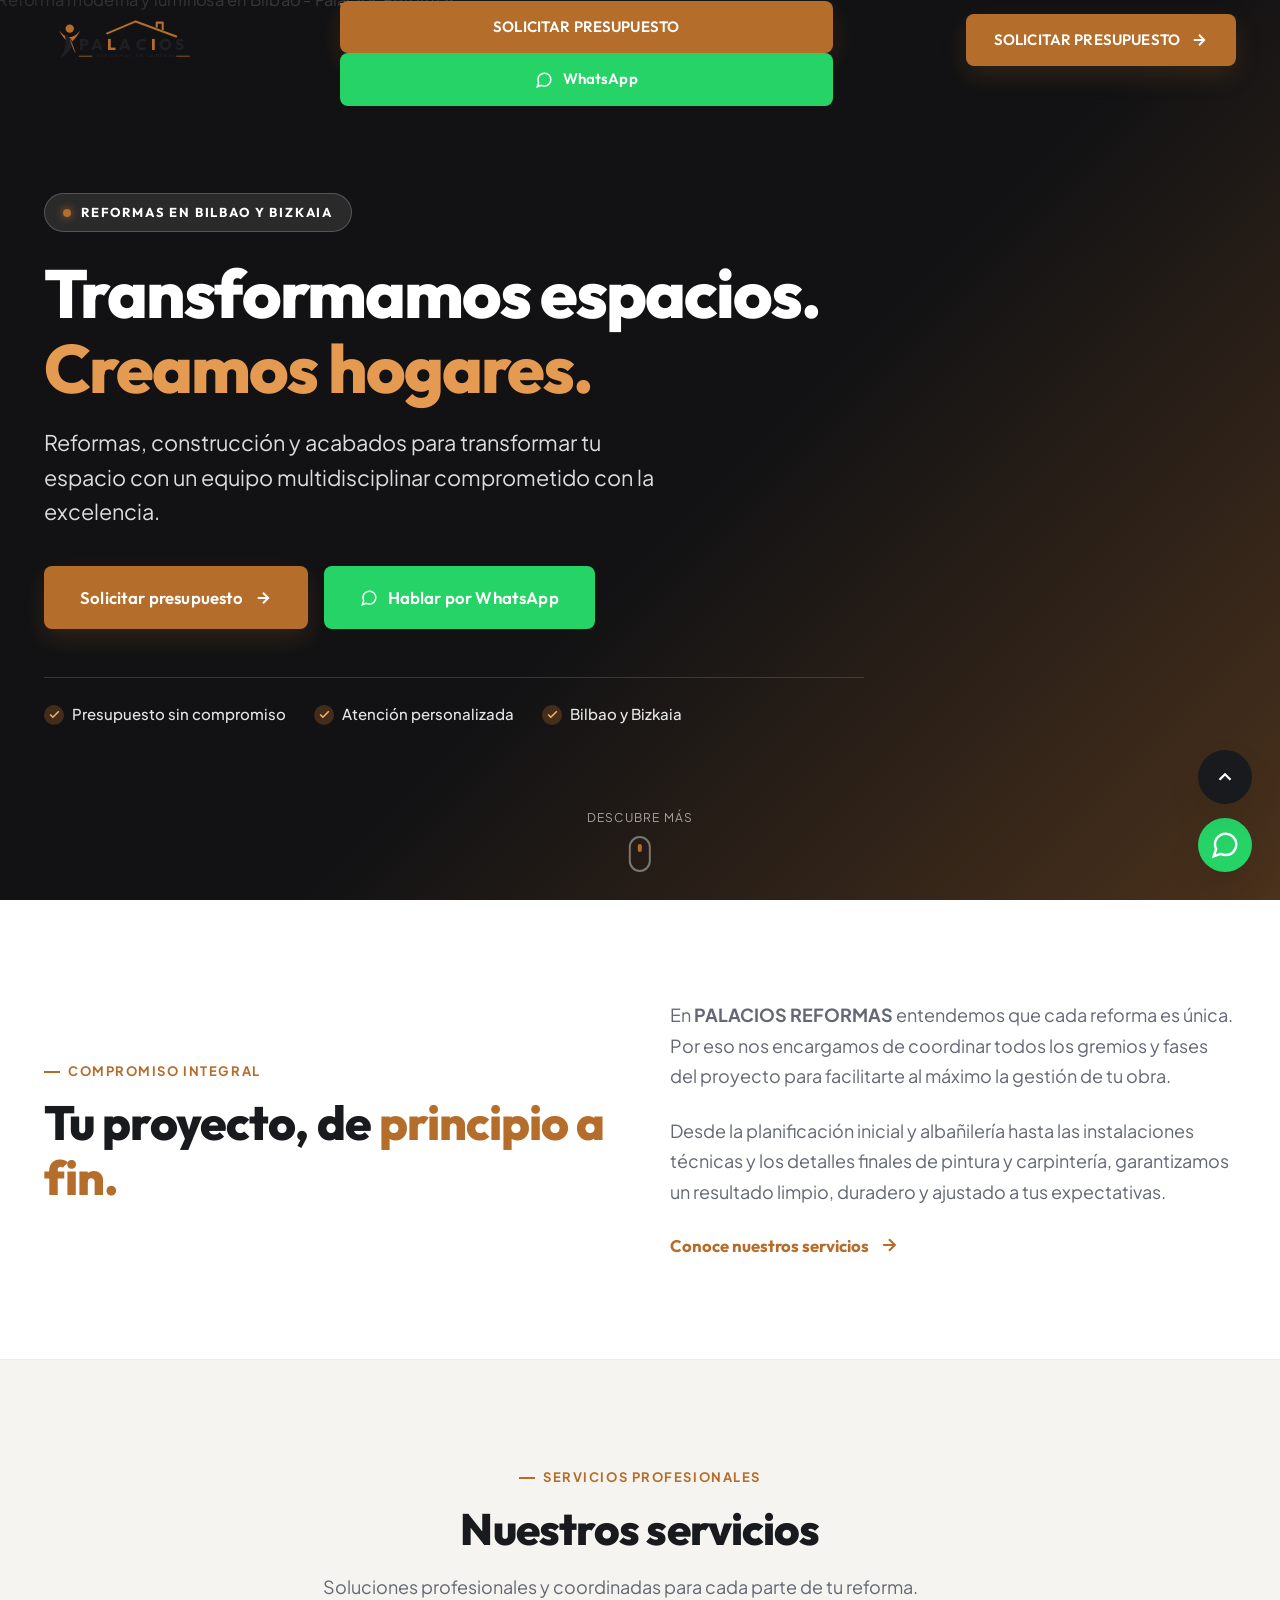
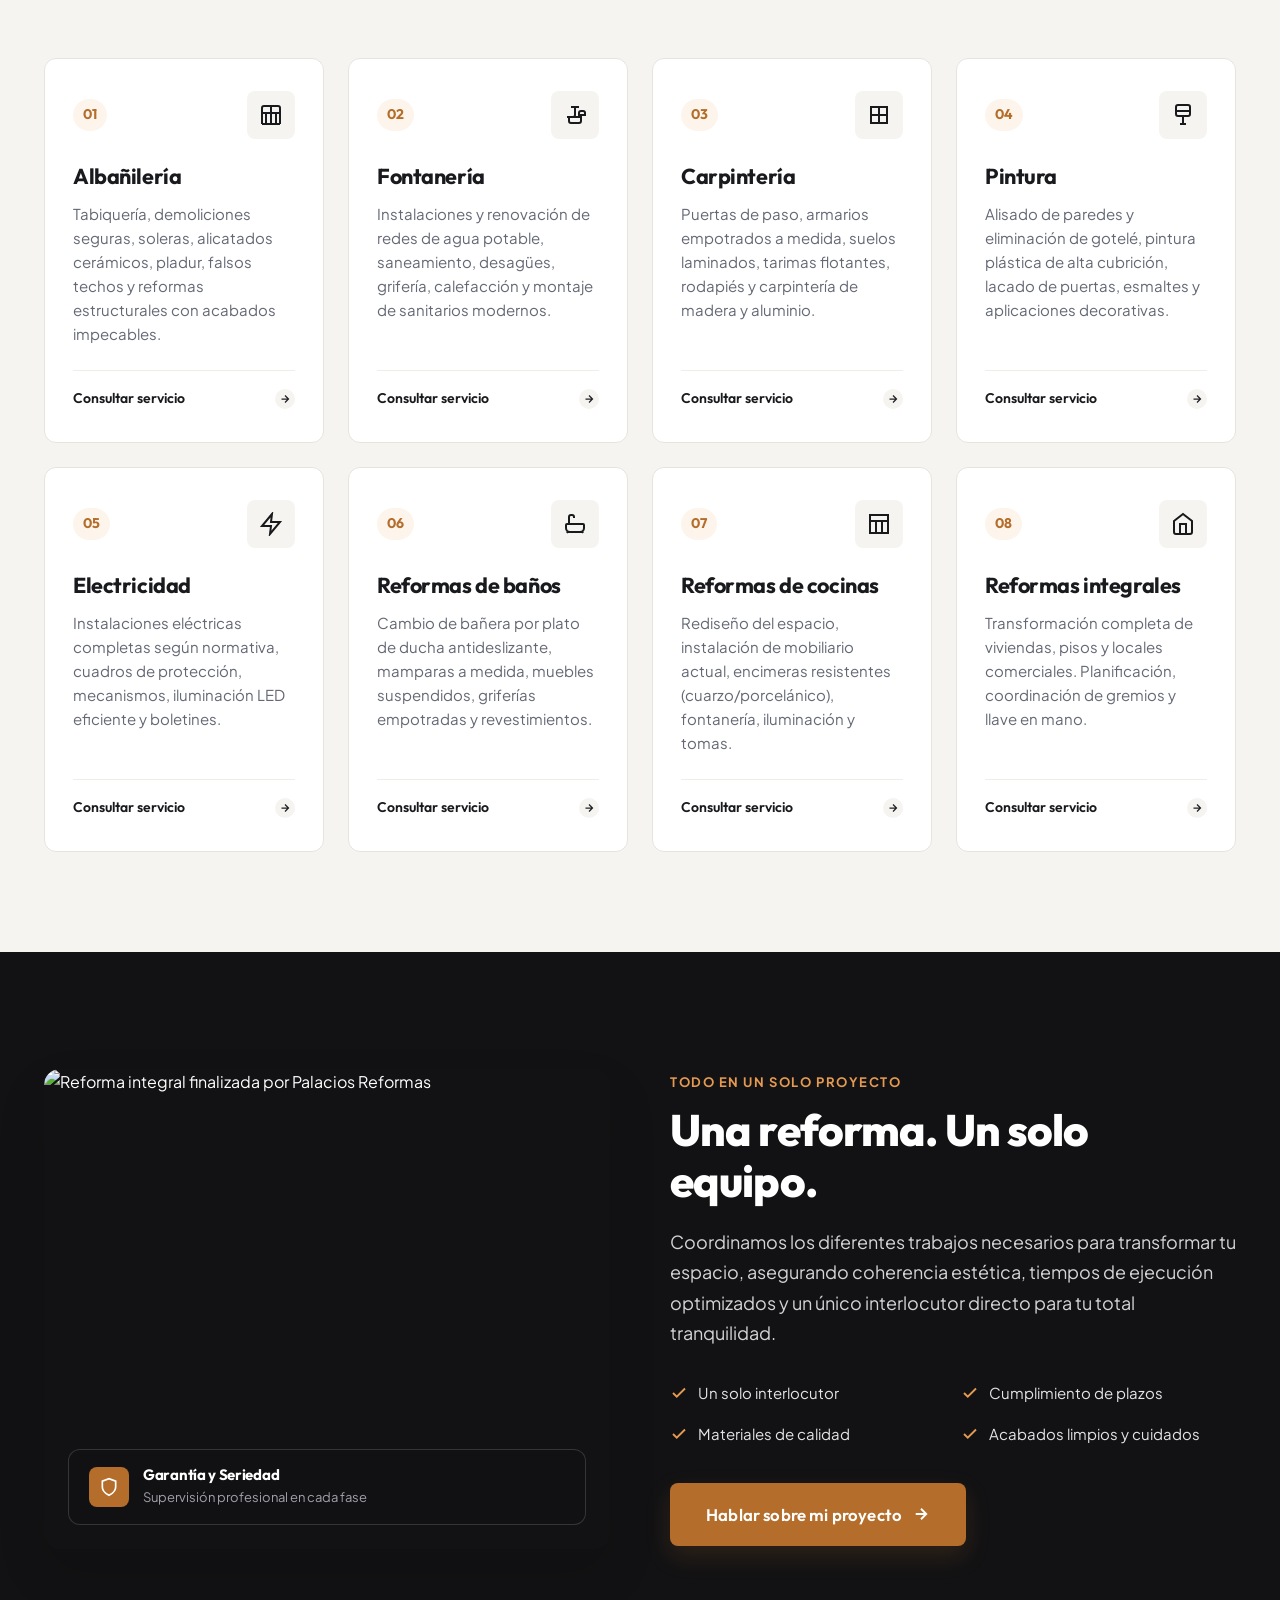
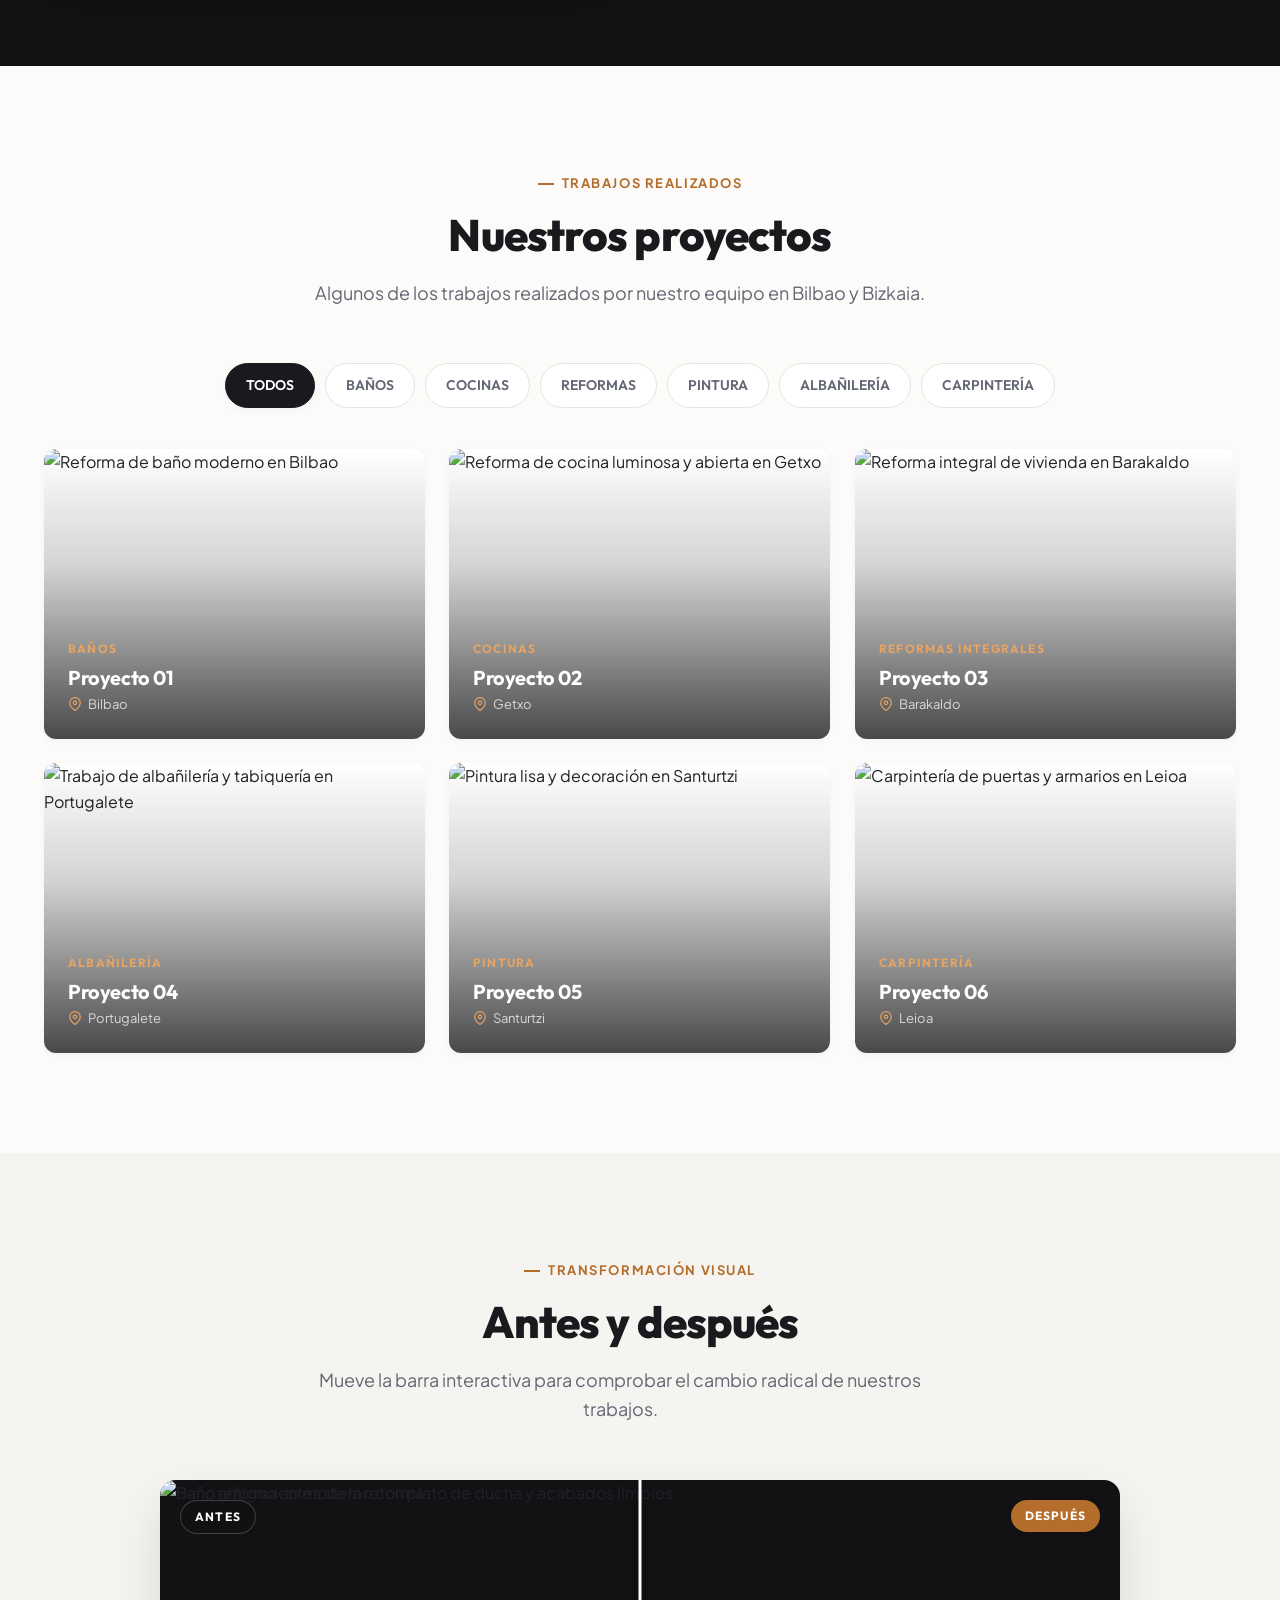
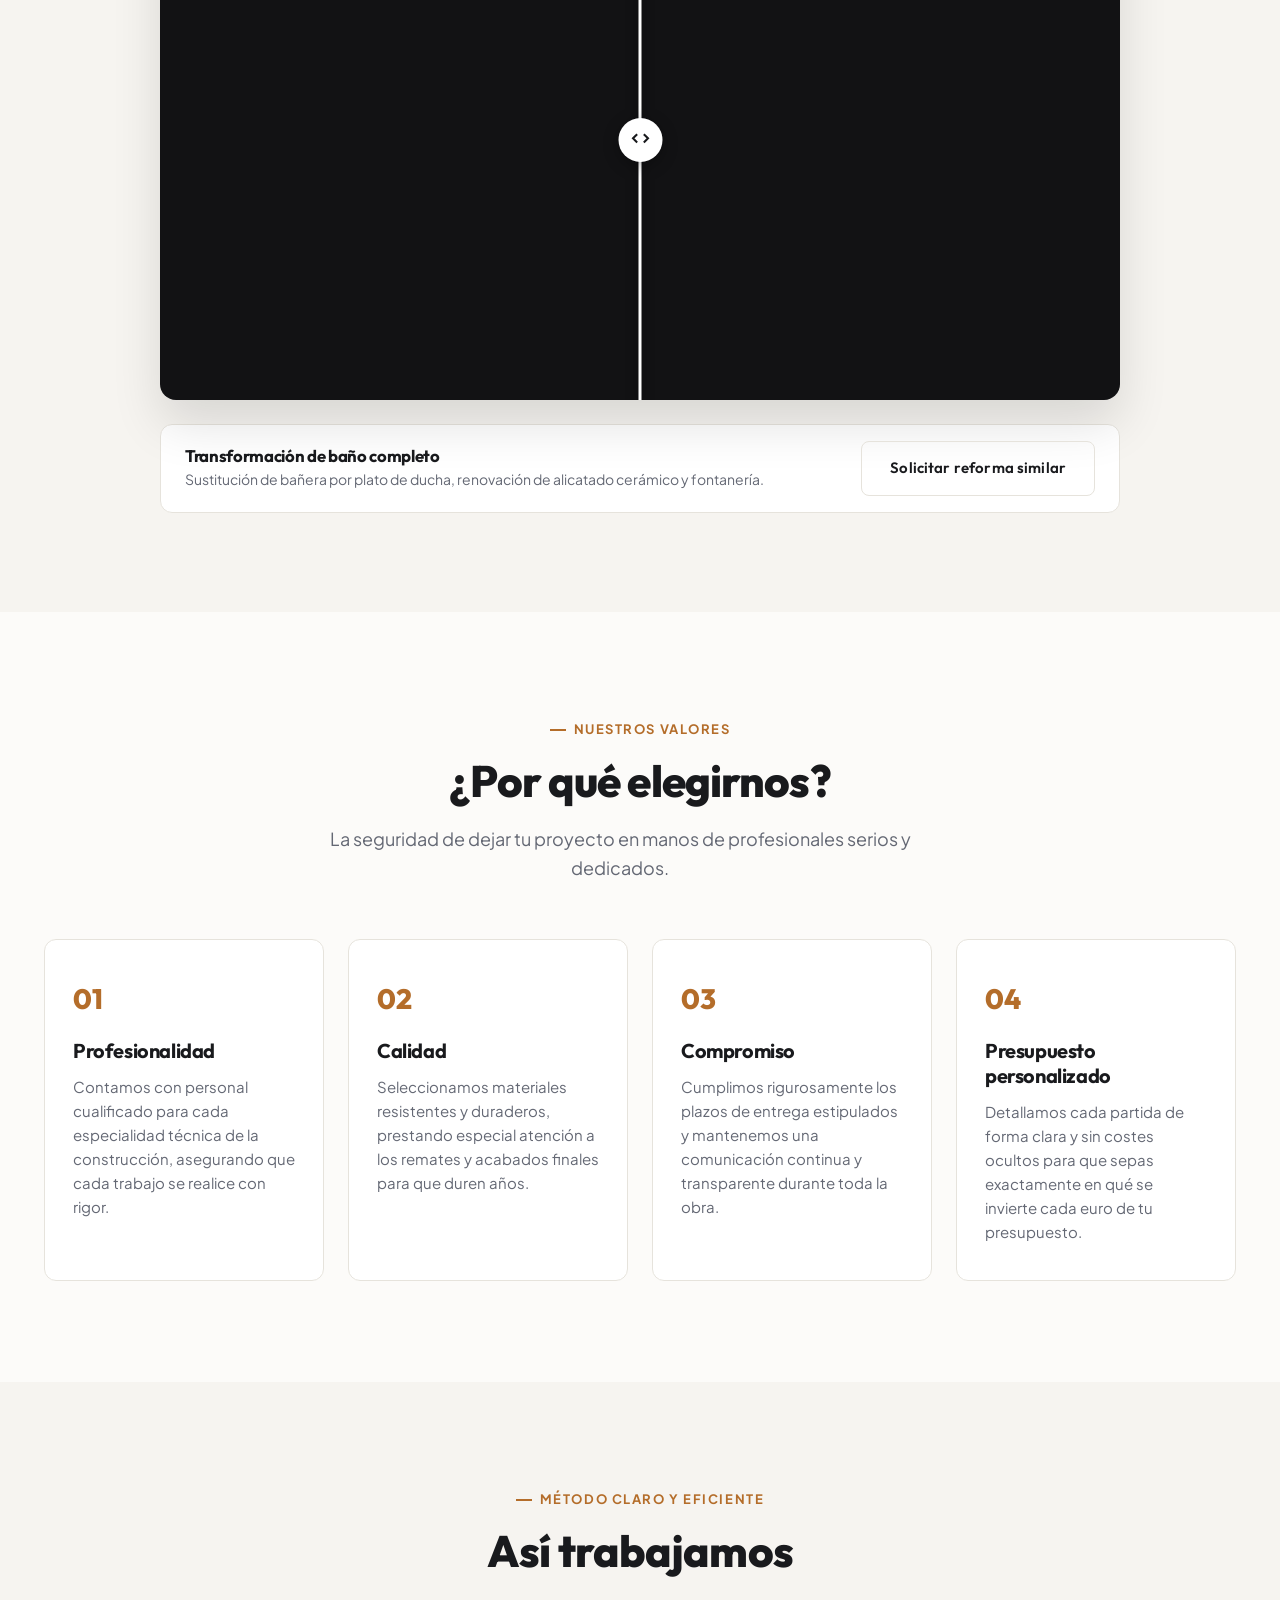
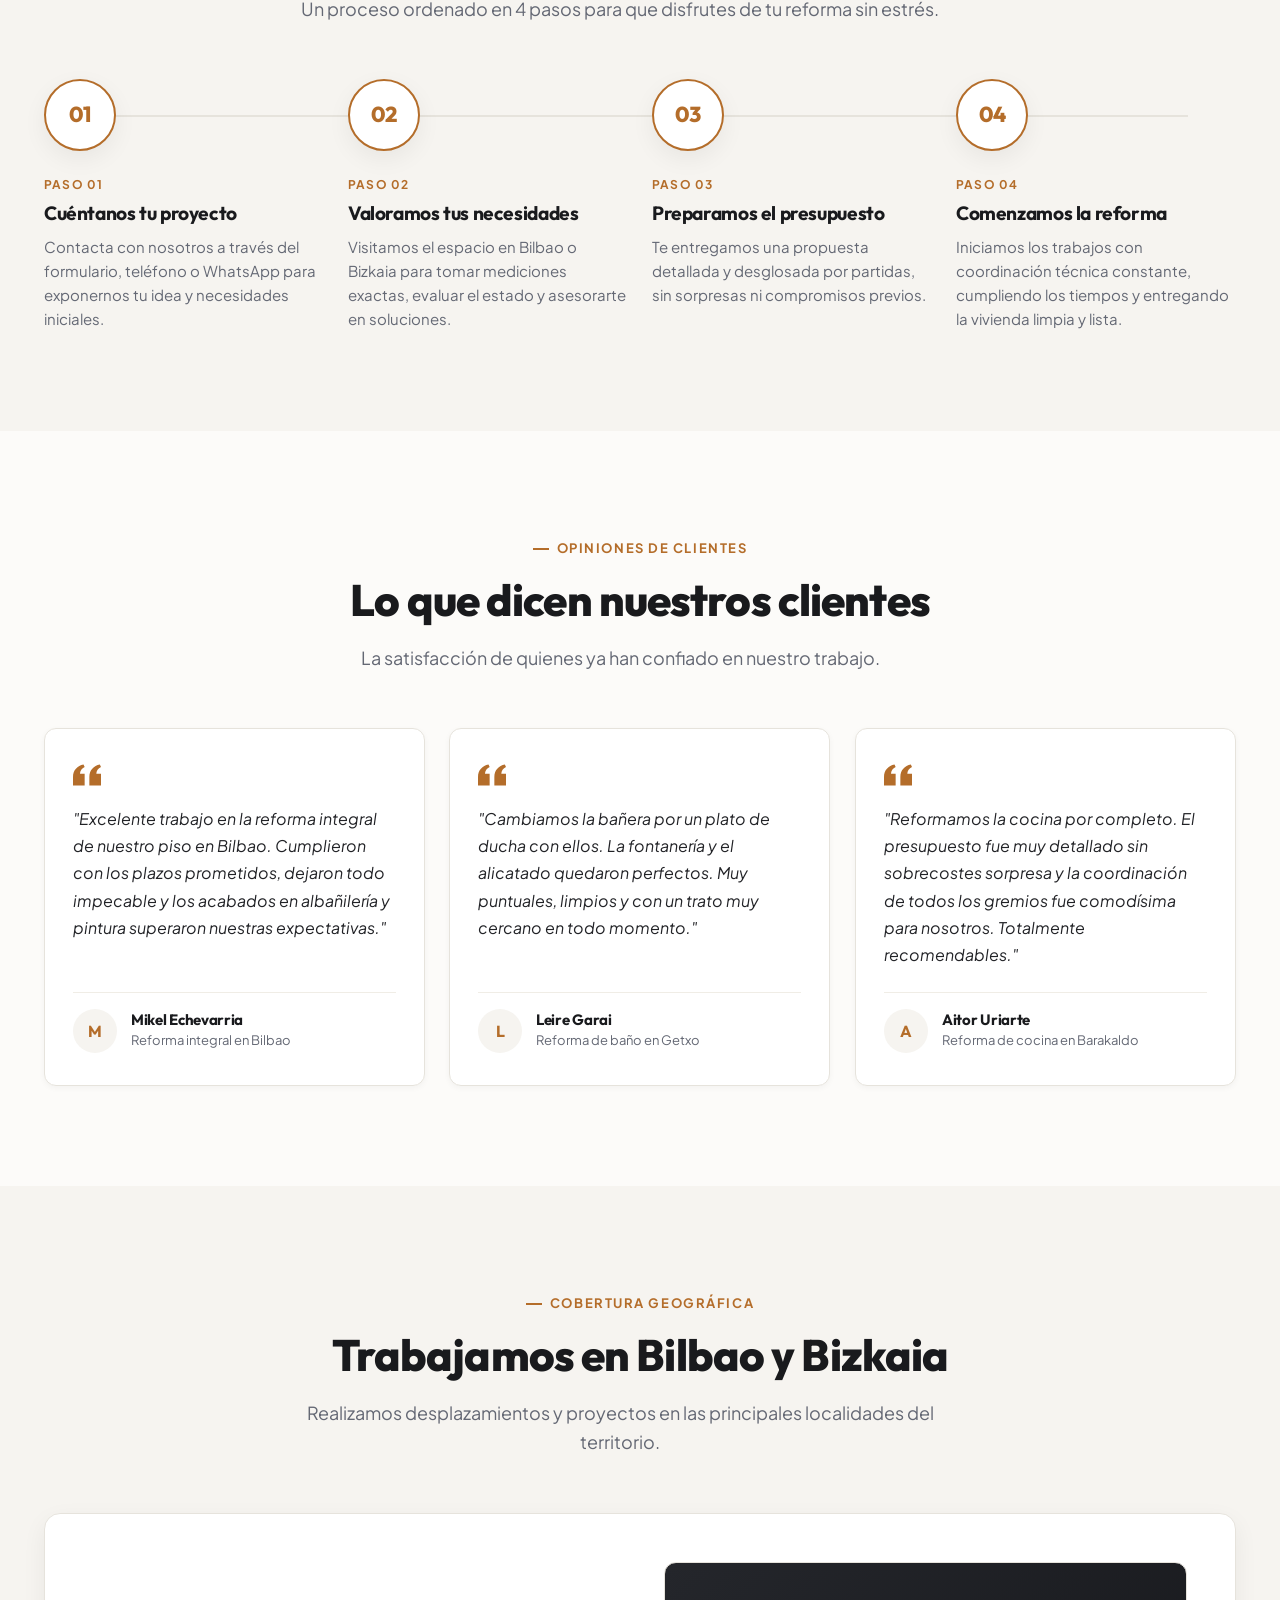
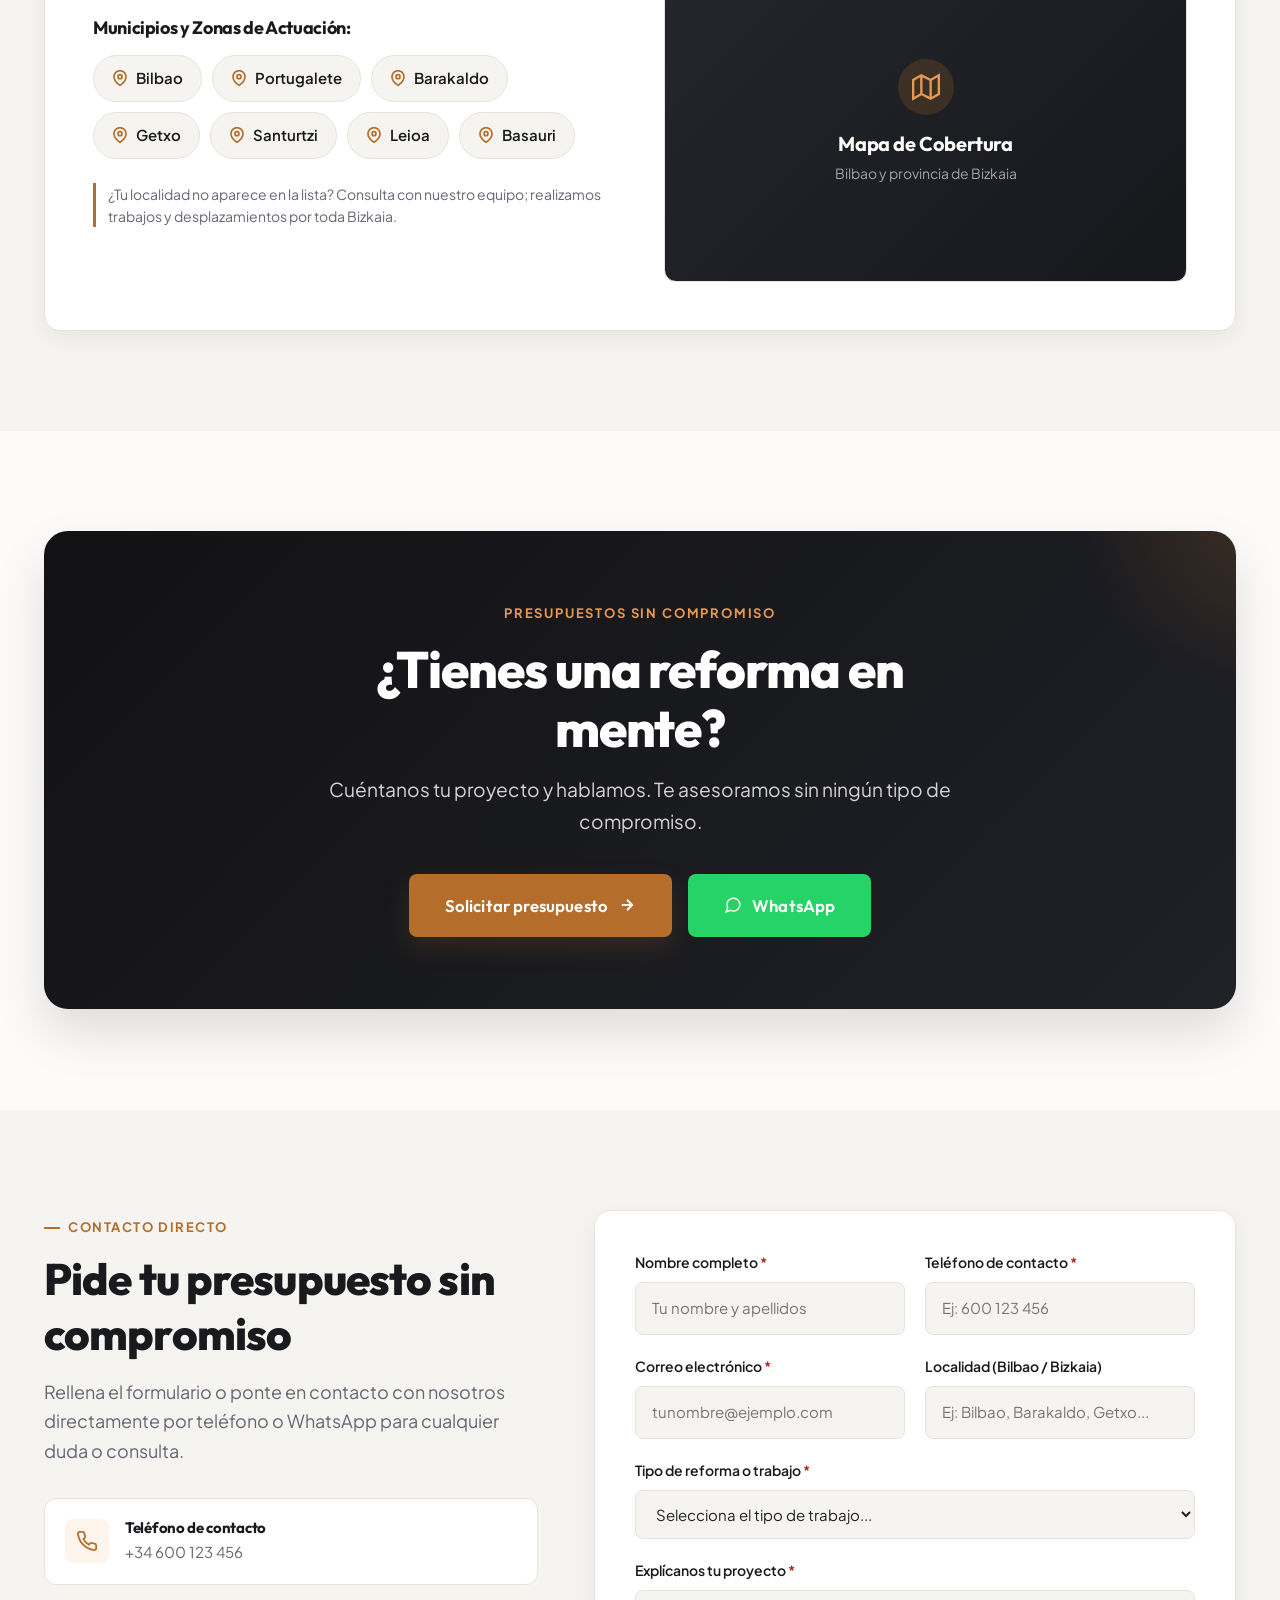
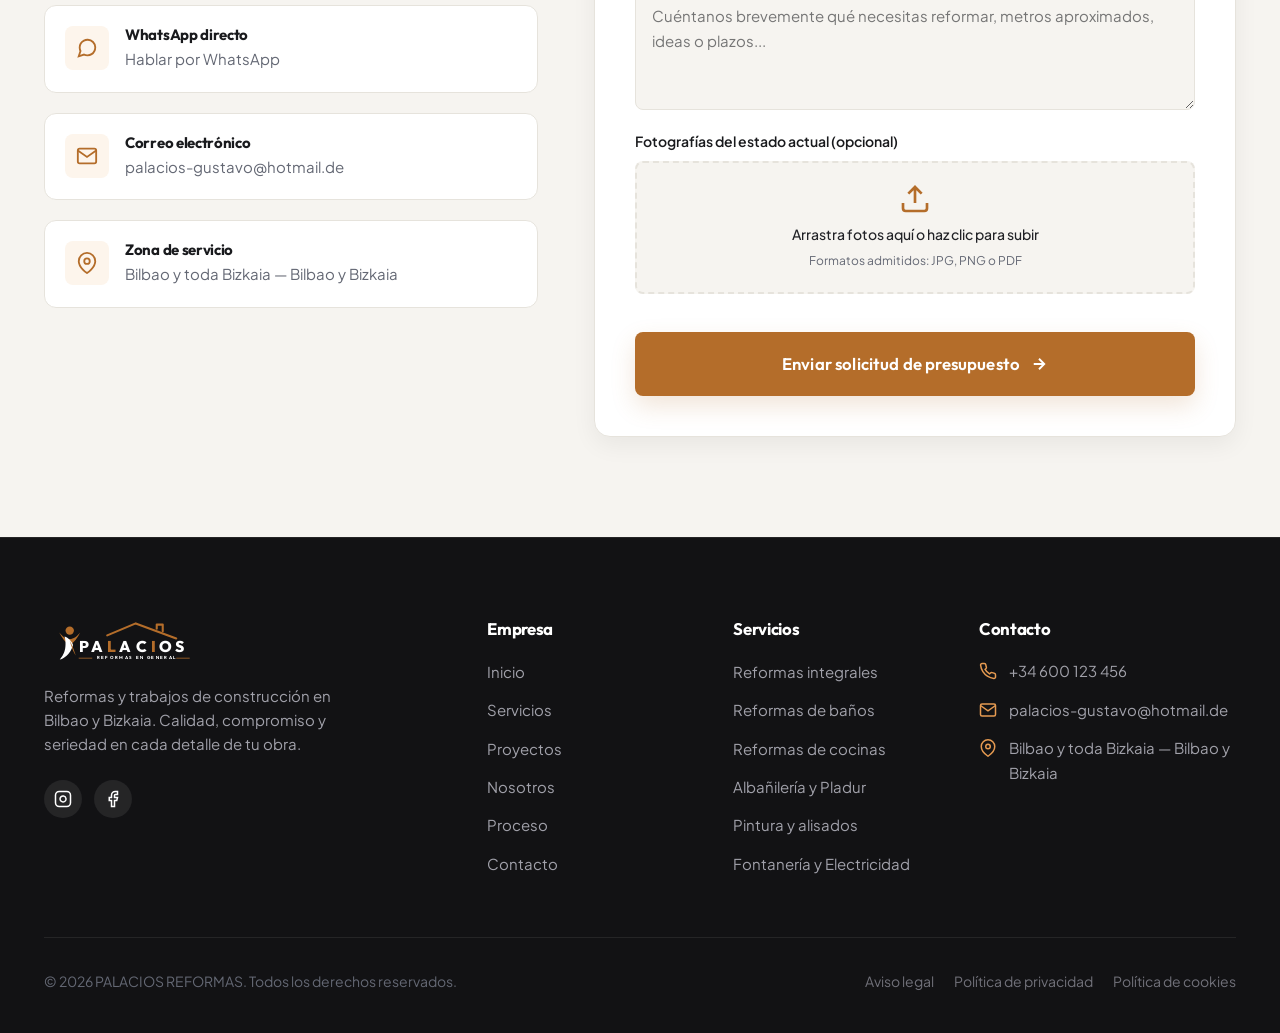
==== commit b4230897: "feat: add corporate CSS theme and project configuration Define CSS variables for brand colors and ty" ====
--- a/index.html
+++ b/index.html
@@ -24,6 +24,2521 @@
   <link href="https://fonts.googleapis.com/css2?family=Outfit:wght@400;500;600;700;800&family=Plus+Jakarta+Sans:wght@400;500;600;700&display=swap" rel="stylesheet">
 
   <!-- Hoja de estilos principal -->
+  <style id="app-styles">
+/* ==========================================================================
+   PALACIOS REFORMAS - ESTILOS PRINCIPALES (style.css)
+   Empresa de Reformas y Construcción en Bilbao y Bizkaia
+   ========================================================================== */
+
+/* --------------------------------------------------------------------------
+   1. VARIABLES CSS Y TEMA
+   -------------------------------------------------------------------------- */
+:root {
+  /* Paleta cromática corporativa (inspirada en la identidad de marca PALACIOS) */
+  --primary: #191a1d;             /* Antracita / Grafito profundo */
+  --primary-hover: #2a2b30;
+  --secondary: #2d2e33;
+  --accent: #b46d2a;              /* Terracota / Bronce cálido / Ocre noble */
+  --accent-hover: #9b5a1e;
+  --accent-light: #fdf5ec;
+  --accent-glow: rgba(180, 109, 42, 0.18);
+  --dark: #121214;
+  --dark-surface: #1e1f23;
+  --light: #fcfbf9;               /* Fondo general limpio y cálido */
+  --surface: #ffffff;
+  --surface-alt: #f6f4f0;
+  --surface-card: #ffffff;
+  --text: #212226;                /* Texto principal legible y nítido */
+  --text-muted: #646874;          /* Subtextos y anotaciones */
+  --text-light: #f4f4f5;
+  --border: #e6e3dc;              /* Bordes sutiles elegantes */
+  --border-light: #f0ede6;
+  --success: #15803d;
+  --error: #b91c1c;
+
+  /* Tipografías */
+  --font-heading: 'Outfit', -apple-system, BlinkMacSystemFont, 'Segoe UI', Roboto, sans-serif;
+  --font-body: 'Plus Jakarta Sans', -apple-system, BlinkMacSystemFont, 'Segoe UI', Roboto, sans-serif;
+
+  /* Espaciados y medidas */
+  --container-max: 1240px;
+  --header-height: 80px;
+  --header-height-scrolled: 68px;
+  --radius-xs: 4px;
+  --radius-sm: 8px;
+  --radius-md: 12px;
+  --radius-lg: 16px;
+  --radius-xl: 24px;
+  --radius-pill: 9999px;
+
+  /* Sombras elegantes con bajo contraste */
+  --shadow-sm: 0 2px 6px rgba(0, 0, 0, 0.04);
+  --shadow-md: 0 8px 24px rgba(0, 0, 0, 0.06);
+  --shadow-lg: 0 16px 36px rgba(0, 0, 0, 0.08);
+  --shadow-xl: 0 24px 50px rgba(0, 0, 0, 0.12);
+  --shadow-glow: 0 10px 25px var(--accent-glow);
+
+  /* Transiciones */
+  --transition-fast: 0.2s cubic-bezier(0.16, 1, 0.3, 1);
+  --transition-normal: 0.3s cubic-bezier(0.16, 1, 0.3, 1);
+  --transition-smooth: 0.45s cubic-bezier(0.16, 1, 0.3, 1);
+}
+
+/* --------------------------------------------------------------------------
+   2. RESET Y ESTILOS BASE
+   -------------------------------------------------------------------------- */
+*, *::before, *::after {
+  box-sizing: border-box;
+  margin: 0;
+  padding: 0;
+}
+
+html {
+  scroll-behavior: smooth;
+  font-size: 16px;
+  -webkit-text-size-adjust: 100%;
+}
+
+body {
+  font-family: var(--font-body);
+  color: var(--text);
+  background-color: var(--light);
+  line-height: 1.65;
+  overflow-x: hidden;
+  -webkit-font-smoothing: antialiased;
+  -moz-osx-font-smoothing: grayscale;
+}
+
+img, picture, video, canvas, svg {
+  display: block;
+  max-width: 100%;
+}
+
+input, button, textarea, select {
+  font: inherit;
+  color: inherit;
+}
+
+button {
+  cursor: pointer;
+  border: none;
+  background: none;
+}
+
+a {
+  color: inherit;
+  text-decoration: none;
+  transition: color var(--transition-fast);
+}
+
+ul, ol {
+  list-style: none;
+}
+
+h1, h2, h3, h4, h5, h6 {
+  font-family: var(--font-heading);
+  font-weight: 700;
+  color: var(--primary);
+  line-height: 1.25;
+  letter-spacing: -0.02em;
+}
+
+p {
+  color: var(--text-muted);
+}
+
+/* Enfoque accesible */
+:focus-visible {
+  outline: 2px solid var(--accent);
+  outline-offset: 3px;
+}
+
+/* Contenedor principal */
+.container {
+  width: 100%;
+  max-width: var(--container-max);
+  margin-left: auto;
+  margin-right: auto;
+  padding-left: 24px;
+  padding-right: 24px;
+}
+
+@media (max-width: 640px) {
+  .container {
+    padding-left: 18px;
+    padding-right: 18px;
+  }
+}
+
+/* --------------------------------------------------------------------------
+   3. COMPONENTES GLOBALES (BOTONES, BADGES, TÍTULOS)
+   -------------------------------------------------------------------------- */
+.section {
+  padding: 100px 0;
+  position: relative;
+}
+
+@media (max-width: 768px) {
+  .section {
+    padding: 64px 0;
+  }
+}
+
+.section--alt {
+  background-color: var(--surface-alt);
+}
+
+.section--dark {
+  background-color: var(--dark);
+  color: var(--text-light);
+}
+
+.section--dark h2,
+.section--dark h3,
+.section--dark p {
+  color: #f4f4f5;
+}
+
+.section--dark p {
+  color: #a1a1aa;
+}
+
+.section-header {
+  margin-bottom: 56px;
+}
+
+.section-header--center {
+  text-align: center;
+  max-width: 680px;
+  margin-left: auto;
+  margin-right: auto;
+}
+
+.section-tag {
+  display: inline-flex;
+  align-items: center;
+  gap: 8px;
+  font-size: 0.8125rem;
+  font-weight: 700;
+  text-transform: uppercase;
+  letter-spacing: 0.12em;
+  color: var(--accent);
+  margin-bottom: 12px;
+}
+
+.section-tag::before {
+  content: '';
+  display: inline-block;
+  width: 16px;
+  height: 2px;
+  background-color: var(--accent);
+}
+
+.section-title {
+  font-size: clamp(2rem, 3.5vw, 2.75rem);
+  font-weight: 800;
+  margin-bottom: 16px;
+  color: var(--primary);
+}
+
+.section-subtitle {
+  font-size: 1.125rem;
+  color: var(--text-muted);
+  max-width: 640px;
+}
+
+/* Botones */
+.btn {
+  display: inline-flex;
+  align-items: center;
+  justify-content: center;
+  gap: 10px;
+  padding: 14px 28px;
+  font-family: var(--font-heading);
+  font-weight: 600;
+  font-size: 0.9375rem;
+  letter-spacing: 0.01em;
+  border-radius: var(--radius-sm);
+  white-space: nowrap;
+  transition: all var(--transition-normal);
+  text-align: center;
+  position: relative;
+  overflow: hidden;
+}
+
+.btn svg {
+  width: 18px;
+  height: 18px;
+  transition: transform var(--transition-fast);
+}
+
+.btn:hover svg {
+  transform: translateX(3px);
+}
+
+.btn--primary {
+  background-color: var(--accent);
+  color: #ffffff;
+  box-shadow: var(--shadow-glow);
+}
+
+.btn--primary:hover {
+  background-color: var(--accent-hover);
+  transform: translateY(-2px);
+  box-shadow: 0 12px 28px rgba(180, 109, 42, 0.3);
+  color: #ffffff;
+}
+
+.btn--dark {
+  background-color: var(--primary);
+  color: #ffffff;
+}
+
+.btn--dark:hover {
+  background-color: #000000;
+  transform: translateY(-2px);
+  box-shadow: var(--shadow-md);
+  color: #ffffff;
+}
+
+.btn--outline {
+  background-color: transparent;
+  color: var(--primary);
+  border: 1.5px solid var(--border);
+}
+
+.btn--outline:hover {
+  background-color: var(--surface);
+  border-color: var(--primary);
+  transform: translateY(-2px);
+}
+
+.btn--outline-white {
+  background-color: rgba(255, 255, 255, 0.08);
+  color: #ffffff;
+  border: 1.5px solid rgba(255, 255, 255, 0.25);
+  backdrop-filter: blur(8px);
+}
+
+.btn--outline-white:hover {
+  background-color: #ffffff;
+  color: var(--primary);
+  border-color: #ffffff;
+  transform: translateY(-2px);
+}
+
+.btn--whatsapp {
+  background-color: #25d366;
+  color: #ffffff;
+}
+
+.btn--whatsapp:hover {
+  background-color: #20ba59;
+  transform: translateY(-2px);
+  box-shadow: 0 10px 24px rgba(37, 211, 102, 0.3);
+}
+
+.btn--lg {
+  padding: 18px 36px;
+  font-size: 1.05rem;
+}
+
+.btn--block {
+  width: 100%;
+}
+
+/* --------------------------------------------------------------------------
+   4. HEADER Y NAVEGACIÓN
+   -------------------------------------------------------------------------- */
+.header {
+  position: fixed;
+  top: 0;
+  left: 0;
+  right: 0;
+  z-index: 1000;
+  height: var(--header-height);
+  transition: background-color var(--transition-normal),
+              box-shadow var(--transition-normal),
+              height var(--transition-normal),
+              border-color var(--transition-normal);
+  display: flex;
+  align-items: center;
+  background-color: transparent;
+}
+
+.header--scrolled {
+  height: var(--header-height-scrolled);
+  background-color: rgba(255, 255, 255, 0.95);
+  backdrop-filter: blur(14px);
+  -webkit-backdrop-filter: blur(14px);
+  box-shadow: var(--shadow-sm);
+  border-bottom: 1px solid var(--border-light);
+}
+
+.header__container {
+  display: flex;
+  align-items: center;
+  justify-content: space-between;
+  width: 100%;
+}
+
+/* Logotipo */
+.logo {
+  display: inline-flex;
+  align-items: center;
+  gap: 12px;
+  font-family: var(--font-heading);
+  text-decoration: none;
+  z-index: 1001;
+}
+
+.logo__mark {
+  height: 48px;
+  width: auto;
+  display: flex;
+  align-items: center;
+}
+
+.logo__img {
+  height: 46px;
+  width: auto;
+  object-fit: contain;
+}
+
+/* Navegación Desktop */
+.nav__list {
+  display: flex;
+  align-items: center;
+  gap: 32px;
+}
+
+.nav__link {
+  font-family: var(--font-heading);
+  font-size: 0.9375rem;
+  font-weight: 500;
+  color: #ffffff;
+  padding: 8px 0;
+  position: relative;
+  transition: color var(--transition-fast);
+}
+
+.header--scrolled .nav__link {
+  color: var(--text);
+}
+
+.nav__link::after {
+  content: '';
+  position: absolute;
+  bottom: 0;
+  left: 0;
+  width: 0;
+  height: 2px;
+  background-color: var(--accent);
+  transition: width var(--transition-normal);
+}
+
+.nav__link:hover,
+.nav__link.active {
+  color: var(--accent);
+}
+
+.header--scrolled .nav__link:hover,
+.header--scrolled .nav__link.active {
+  color: var(--accent);
+}
+
+.nav__link:hover::after,
+.nav__link.active::after {
+  width: 100%;
+}
+
+.header__actions {
+  display: flex;
+  align-items: center;
+  gap: 16px;
+}
+
+/* Botón menú hamburguesa */
+.menu-toggle {
+  display: none;
+  flex-direction: column;
+  justify-content: space-between;
+  width: 28px;
+  height: 20px;
+  background: transparent;
+  border: none;
+  cursor: pointer;
+  z-index: 1001;
+  padding: 0;
+}
+
+.menu-toggle span {
+  display: block;
+  height: 2.5px;
+  width: 100%;
+  background-color: #ffffff;
+  border-radius: 2px;
+  transition: all var(--transition-normal);
+}
+
+.header--scrolled .menu-toggle span {
+  background-color: var(--primary);
+}
+
+.menu-toggle.is-active span:nth-child(1) {
+  transform: translateY(8.5px) rotate(45deg);
+  background-color: var(--primary);
+}
+
+.menu-toggle.is-active span:nth-child(2) {
+  opacity: 0;
+}
+
+.menu-toggle.is-active span:nth-child(3) {
+  transform: translateY(-8.5px) rotate(-45deg);
+  background-color: var(--primary);
+}
+
+/* Menú móvil desplegable */
+@media (max-width: 991px) {
+  .menu-toggle {
+    display: flex;
+  }
+
+  .nav {
+    position: fixed;
+    top: 0;
+    right: -100%;
+    width: 100%;
+    max-width: 380px;
+    height: 100vh;
+    background-color: var(--surface);
+    box-shadow: -10px 0 30px rgba(0, 0, 0, 0.15);
+    padding: 100px 32px 40px;
+    transition: right var(--transition-smooth);
+    display: flex;
+    flex-direction: column;
+    justify-content: space-between;
+    z-index: 1000;
+  }
+
+  .nav.is-open {
+    right: 0;
+  }
+
+  .nav__list {
+    flex-direction: column;
+    align-items: flex-start;
+    gap: 20px;
+    width: 100%;
+  }
+
+  .nav__link {
+    font-size: 1.25rem;
+    font-weight: 600;
+    color: var(--primary);
+    width: 100%;
+    padding: 6px 0;
+  }
+
+  .nav__cta-mobile {
+    display: flex;
+    flex-direction: column;
+    gap: 12px;
+    padding-top: 24px;
+    border-top: 1px solid var(--border-light);
+  }
+
+  .header__actions .btn {
+    display: none;
+  }
+}
+
+/* --------------------------------------------------------------------------
+   5. HERO SECTION
+   -------------------------------------------------------------------------- */
+.hero {
+  position: relative;
+  min-height: 100vh;
+  display: flex;
+  align-items: center;
+  padding-top: var(--header-height);
+  padding-bottom: 60px;
+  background-color: var(--dark);
+  color: #ffffff;
+  overflow: hidden;
+}
+
+.hero__bg {
+  position: absolute;
+  inset: 0;
+  z-index: 1;
+}
+
+.hero__img {
+  width: 100%;
+  height: 100%;
+  object-fit: cover;
+  object-position: center;
+  transform: scale(1.03);
+  animation: heroZoom 16s ease-out infinite alternate;
+}
+
+@keyframes heroZoom {
+  0% { transform: scale(1.03); }
+  100% { transform: scale(1.10); }
+}
+
+.hero__overlay {
+  position: absolute;
+  inset: 0;
+  background: linear-gradient(
+    135deg,
+    rgba(18, 18, 20, 0.88) 0%,
+    rgba(18, 18, 20, 0.72) 55%,
+    rgba(180, 109, 42, 0.35) 100%
+  );
+  z-index: 2;
+}
+
+.hero__container {
+  position: relative;
+  z-index: 3;
+  width: 100%;
+}
+
+.hero__content {
+  max-width: 820px;
+}
+
+.hero__tag {
+  display: inline-flex;
+  align-items: center;
+  gap: 10px;
+  padding: 8px 18px;
+  background: rgba(255, 255, 255, 0.1);
+  backdrop-filter: blur(10px);
+  -webkit-backdrop-filter: blur(10px);
+  border: 1px solid rgba(255, 255, 255, 0.2);
+  border-radius: var(--radius-pill);
+  font-family: var(--font-heading);
+  font-size: 0.8125rem;
+  font-weight: 700;
+  letter-spacing: 0.14em;
+  text-transform: uppercase;
+  color: #ffffff;
+  margin-bottom: 24px;
+}
+
+.hero__tag-dot {
+  width: 8px;
+  height: 8px;
+  border-radius: 50%;
+  background-color: var(--accent);
+  box-shadow: 0 0 10px var(--accent);
+}
+
+.hero__title {
+  font-size: clamp(2.5rem, 5.5vw, 4.25rem);
+  font-weight: 800;
+  line-height: 1.1;
+  color: #ffffff;
+  margin-bottom: 20px;
+  letter-spacing: -0.03em;
+}
+
+.hero__title span {
+  color: #e59a51;
+  display: inline;
+}
+
+.hero__subtitle {
+  font-size: clamp(1.0625rem, 2vw, 1.35rem);
+  color: rgba(255, 255, 255, 0.85);
+  margin-bottom: 36px;
+  max-width: 620px;
+  line-height: 1.6;
+}
+
+.hero__buttons {
+  display: flex;
+  flex-wrap: wrap;
+  gap: 16px;
+  margin-bottom: 48px;
+}
+
+.hero__indicators {
+  display: flex;
+  flex-wrap: wrap;
+  align-items: center;
+  gap: 28px;
+  padding-top: 24px;
+  border-top: 1px solid rgba(255, 255, 255, 0.15);
+}
+
+.hero__indicator-item {
+  display: inline-flex;
+  align-items: center;
+  gap: 8px;
+  font-size: 0.9375rem;
+  font-weight: 500;
+  color: rgba(255, 255, 255, 0.9);
+}
+
+.hero__indicator-icon {
+  width: 20px;
+  height: 20px;
+  border-radius: 50%;
+  background-color: rgba(180, 109, 42, 0.3);
+  color: #f5b06f;
+  display: flex;
+  align-items: center;
+  justify-content: center;
+  flex-shrink: 0;
+}
+
+.hero__indicator-icon svg {
+  width: 13px;
+  height: 13px;
+}
+
+/* Indicador de scroll */
+.hero__scroll {
+  position: absolute;
+  bottom: 28px;
+  left: 50%;
+  transform: translateX(-50%);
+  z-index: 4;
+  display: flex;
+  flex-direction: column;
+  align-items: center;
+  gap: 8px;
+  color: rgba(255, 255, 255, 0.6);
+  font-size: 0.75rem;
+  letter-spacing: 0.1em;
+  text-transform: uppercase;
+  transition: color var(--transition-fast);
+}
+
+.hero__scroll:hover {
+  color: #ffffff;
+}
+
+.hero__scroll-mouse {
+  width: 22px;
+  height: 36px;
+  border: 2px solid rgba(255, 255, 255, 0.4);
+  border-radius: 12px;
+  display: flex;
+  justify-content: center;
+  padding-top: 6px;
+}
+
+.hero__scroll-wheel {
+  width: 4px;
+  height: 8px;
+  background-color: var(--accent);
+  border-radius: 2px;
+  animation: scrollWheel 2s infinite ease-in-out;
+}
+
+@keyframes scrollWheel {
+  0% { transform: translateY(0); opacity: 1; }
+  50% { transform: translateY(10px); opacity: 0.2; }
+  100% { transform: translateY(0); opacity: 1; }
+}
+
+@media (max-width: 640px) {
+  .hero__buttons {
+    flex-direction: column;
+    width: 100%;
+  }
+  .hero__buttons .btn {
+    width: 100%;
+  }
+  .hero__indicators {
+    flex-direction: column;
+    align-items: flex-start;
+    gap: 12px;
+  }
+  .hero__scroll {
+    display: none;
+  }
+}
+
+/* --------------------------------------------------------------------------
+   6. SECCIÓN INTRODUCTORIA
+   -------------------------------------------------------------------------- */
+.intro {
+  background-color: var(--surface);
+  border-bottom: 1px solid var(--border-light);
+}
+
+.intro__grid {
+  display: grid;
+  grid-template-columns: 1fr 1fr;
+  gap: 60px;
+  align-items: center;
+}
+
+@media (max-width: 860px) {
+  .intro__grid {
+    grid-template-columns: 1fr;
+    gap: 32px;
+  }
+}
+
+.intro__title {
+  font-size: clamp(2rem, 3.8vw, 3rem);
+  font-weight: 800;
+  line-height: 1.15;
+  color: var(--primary);
+}
+
+.intro__title span {
+  color: var(--accent);
+}
+
+.intro__text p {
+  font-size: 1.125rem;
+  line-height: 1.7;
+  color: var(--text-muted);
+  margin-bottom: 24px;
+}
+
+.intro__link {
+  display: inline-flex;
+  align-items: center;
+  gap: 10px;
+  font-family: var(--font-heading);
+  font-weight: 700;
+  font-size: 1.05rem;
+  color: var(--accent);
+  transition: gap var(--transition-fast), color var(--transition-fast);
+}
+
+.intro__link:hover {
+  color: var(--accent-hover);
+  gap: 16px;
+}
+
+/* --------------------------------------------------------------------------
+   7. SERVICIOS (8 TARJETAS MODERNAS)
+   -------------------------------------------------------------------------- */
+.services-grid {
+  display: grid;
+  grid-template-columns: repeat(4, 1fr);
+  gap: 24px;
+}
+
+@media (max-width: 1100px) {
+  .services-grid {
+    grid-template-columns: repeat(2, 1fr);
+  }
+}
+
+@media (max-width: 640px) {
+  .services-grid {
+    grid-template-columns: 1fr;
+  }
+}
+
+.service-card {
+  background-color: var(--surface);
+  border: 1px solid var(--border);
+  border-radius: var(--radius-md);
+  padding: 32px 28px;
+  position: relative;
+  transition: all var(--transition-normal);
+  display: flex;
+  flex-direction: column;
+  justify-content: space-between;
+  overflow: hidden;
+}
+
+.service-card::before {
+  content: '';
+  position: absolute;
+  top: 0;
+  left: 0;
+  width: 100%;
+  height: 3px;
+  background-color: var(--accent);
+  transform: scaleX(0);
+  transform-origin: left;
+  transition: transform var(--transition-normal);
+}
+
+.service-card:hover {
+  transform: translateY(-6px);
+  box-shadow: var(--shadow-lg);
+  border-color: rgba(180, 109, 42, 0.4);
+}
+
+.service-card:hover::before {
+  transform: scaleX(1);
+}
+
+.service-card__top {
+  display: flex;
+  align-items: center;
+  justify-content: space-between;
+  margin-bottom: 24px;
+}
+
+.service-card__num {
+  font-family: var(--font-heading);
+  font-size: 0.875rem;
+  font-weight: 700;
+  color: var(--accent);
+  background-color: var(--accent-light);
+  padding: 4px 10px;
+  border-radius: var(--radius-pill);
+}
+
+.service-card__icon {
+  width: 48px;
+  height: 48px;
+  border-radius: var(--radius-sm);
+  background-color: var(--surface-alt);
+  color: var(--primary);
+  display: flex;
+  align-items: center;
+  justify-content: center;
+  transition: background-color var(--transition-normal), color var(--transition-normal);
+}
+
+.service-card:hover .service-card__icon {
+  background-color: var(--accent);
+  color: #ffffff;
+}
+
+.service-card__icon svg {
+  width: 24px;
+  height: 24px;
+}
+
+.service-card__title {
+  font-size: 1.35rem;
+  font-weight: 700;
+  margin-bottom: 12px;
+  color: var(--primary);
+}
+
+.service-card__desc {
+  font-size: 0.9375rem;
+  color: var(--text-muted);
+  line-height: 1.6;
+  margin-bottom: 24px;
+  flex-grow: 1;
+}
+
+.service-card__footer {
+  display: flex;
+  align-items: center;
+  justify-content: space-between;
+  padding-top: 16px;
+  border-top: 1px solid var(--border-light);
+}
+
+.service-card__action {
+  font-family: var(--font-heading);
+  font-size: 0.875rem;
+  font-weight: 600;
+  color: var(--primary);
+  display: inline-flex;
+  align-items: center;
+  gap: 6px;
+  transition: color var(--transition-fast);
+}
+
+.service-card:hover .service-card__action {
+  color: var(--accent);
+}
+
+.service-card__arrow {
+  width: 20px;
+  height: 20px;
+  border-radius: 50%;
+  background-color: var(--surface-alt);
+  display: flex;
+  align-items: center;
+  justify-content: center;
+  transition: transform var(--transition-fast), background-color var(--transition-fast), color var(--transition-fast);
+}
+
+.service-card:hover .service-card__arrow {
+  background-color: var(--accent);
+  color: #ffffff;
+  transform: translateX(4px);
+}
+
+.service-card__arrow svg {
+  width: 12px;
+  height: 12px;
+}
+
+/* --------------------------------------------------------------------------
+   8. SERVICIO DESTACADO (REFORMAS INTEGRALES 50/50)
+   -------------------------------------------------------------------------- */
+.featured-service {
+  background-color: var(--dark);
+  color: #ffffff;
+  overflow: hidden;
+}
+
+.featured-service__grid {
+  display: grid;
+  grid-template-columns: 1fr 1fr;
+  gap: 60px;
+  align-items: center;
+}
+
+@media (max-width: 900px) {
+  .featured-service__grid {
+    grid-template-columns: 1fr;
+    gap: 40px;
+  }
+}
+
+.featured-service__image-wrapper {
+  position: relative;
+  border-radius: var(--radius-lg);
+  overflow: hidden;
+  box-shadow: var(--shadow-xl);
+}
+
+.featured-service__img {
+  width: 100%;
+  height: 480px;
+  object-fit: cover;
+  display: block;
+}
+
+.featured-service__badge {
+  position: absolute;
+  bottom: 24px;
+  left: 24px;
+  right: 24px;
+  background: rgba(18, 18, 20, 0.85);
+  backdrop-filter: blur(12px);
+  -webkit-backdrop-filter: blur(12px);
+  padding: 16px 20px;
+  border-radius: var(--radius-md);
+  border: 1px solid rgba(255, 255, 255, 0.15);
+  display: flex;
+  align-items: center;
+  gap: 14px;
+}
+
+.featured-service__badge-icon {
+  width: 40px;
+  height: 40px;
+  border-radius: var(--radius-sm);
+  background-color: var(--accent);
+  display: flex;
+  align-items: center;
+  justify-content: center;
+  color: #ffffff;
+  flex-shrink: 0;
+}
+
+.featured-service__badge-icon svg {
+  width: 20px;
+  height: 20px;
+}
+
+.featured-service__badge-text h4 {
+  font-size: 0.9375rem;
+  color: #ffffff;
+  margin-bottom: 2px;
+}
+
+.featured-service__badge-text p {
+  font-size: 0.8125rem;
+  color: #a1a1aa;
+}
+
+.featured-service__content {
+  padding: 20px 0;
+}
+
+.featured-service__tag {
+  color: #e59a51;
+  font-size: 0.8125rem;
+  font-weight: 700;
+  letter-spacing: 0.12em;
+  text-transform: uppercase;
+  margin-bottom: 12px;
+  display: block;
+}
+
+.featured-service__title {
+  font-size: clamp(2rem, 3.5vw, 2.75rem);
+  font-weight: 800;
+  color: #ffffff;
+  margin-bottom: 20px;
+  line-height: 1.15;
+}
+
+.featured-service__text {
+  font-size: 1.125rem;
+  color: #d4d4d8;
+  line-height: 1.7;
+  margin-bottom: 32px;
+}
+
+.featured-service__list {
+  display: grid;
+  grid-template-columns: 1fr 1fr;
+  gap: 16px;
+  margin-bottom: 36px;
+}
+
+@media (max-width: 500px) {
+  .featured-service__list {
+    grid-template-columns: 1fr;
+  }
+}
+
+.featured-service__item {
+  display: flex;
+  align-items: center;
+  gap: 10px;
+  font-size: 0.9375rem;
+  color: #e4e4e7;
+}
+
+.featured-service__check {
+  color: #e59a51;
+  flex-shrink: 0;
+}
+
+.featured-service__check svg {
+  width: 18px;
+  height: 18px;
+}
+
+/* --------------------------------------------------------------------------
+   9. GALERÍA DE PROYECTOS Y FILTROS
+   -------------------------------------------------------------------------- */
+.gallery-filters {
+  display: flex;
+  flex-wrap: wrap;
+  justify-content: center;
+  gap: 10px;
+  margin-bottom: 40px;
+}
+
+.filter-btn {
+  padding: 10px 20px;
+  font-family: var(--font-heading);
+  font-size: 0.875rem;
+  font-weight: 600;
+  color: var(--text-muted);
+  background-color: var(--surface);
+  border: 1px solid var(--border);
+  border-radius: var(--radius-pill);
+  transition: all var(--transition-fast);
+}
+
+.filter-btn:hover {
+  color: var(--primary);
+  border-color: var(--primary);
+}
+
+.filter-btn.active {
+  background-color: var(--primary);
+  color: #ffffff;
+  border-color: var(--primary);
+  box-shadow: var(--shadow-sm);
+}
+
+.gallery-grid {
+  display: grid;
+  grid-template-columns: repeat(3, 1fr);
+  gap: 24px;
+}
+
+@media (max-width: 900px) {
+  .gallery-grid {
+    grid-template-columns: repeat(2, 1fr);
+  }
+}
+
+@media (max-width: 600px) {
+  .gallery-grid {
+    grid-template-columns: 1fr;
+  }
+}
+
+.project-card {
+  position: relative;
+  border-radius: var(--radius-md);
+  overflow: hidden;
+  background-color: var(--surface);
+  box-shadow: var(--shadow-sm);
+  cursor: pointer;
+  group: true;
+  transition: transform var(--transition-normal), box-shadow var(--transition-normal);
+}
+
+.project-card:hover {
+  transform: translateY(-6px);
+  box-shadow: var(--shadow-xl);
+}
+
+.project-card__image-box {
+  position: relative;
+  width: 100%;
+  height: 290px;
+  overflow: hidden;
+}
+
+.project-card__img {
+  width: 100%;
+  height: 100%;
+  object-fit: cover;
+  transition: transform var(--transition-smooth);
+}
+
+.project-card:hover .project-card__img {
+  transform: scale(1.08);
+}
+
+.project-card__overlay {
+  position: absolute;
+  inset: 0;
+  background: linear-gradient(to top, rgba(18, 18, 20, 0.85) 0%, rgba(18, 18, 20, 0.2) 60%, transparent 100%);
+  opacity: 0.9;
+  transition: opacity var(--transition-normal);
+  display: flex;
+  flex-direction: column;
+  justify-content: flex-end;
+  padding: 24px;
+}
+
+.project-card__category {
+  display: inline-block;
+  font-family: var(--font-heading);
+  font-size: 0.75rem;
+  font-weight: 700;
+  text-transform: uppercase;
+  letter-spacing: 0.1em;
+  color: #e59a51;
+  margin-bottom: 6px;
+}
+
+.project-card__title {
+  font-size: 1.25rem;
+  font-weight: 700;
+  color: #ffffff;
+  margin-bottom: 4px;
+}
+
+.project-card__location {
+  display: flex;
+  align-items: center;
+  gap: 6px;
+  font-size: 0.8125rem;
+  color: #d4d4d8;
+}
+
+.project-card__location svg {
+  width: 14px;
+  height: 14px;
+  color: #e59a51;
+}
+
+.project-card__zoom-btn {
+  position: absolute;
+  top: 16px;
+  right: 16px;
+  width: 36px;
+  height: 36px;
+  border-radius: 50%;
+  background: rgba(255, 255, 255, 0.2);
+  backdrop-filter: blur(8px);
+  -webkit-backdrop-filter: blur(8px);
+  color: #ffffff;
+  display: flex;
+  align-items: center;
+  justify-content: center;
+  opacity: 0;
+  transform: translateY(-8px);
+  transition: all var(--transition-fast);
+}
+
+.project-card:hover .project-card__zoom-btn {
+  opacity: 1;
+  transform: translateY(0);
+}
+
+.project-card__zoom-btn svg {
+  width: 16px;
+  height: 16px;
+}
+
+/* --------------------------------------------------------------------------
+   10. LIGHTBOX MODAL
+   -------------------------------------------------------------------------- */
+.lightbox {
+  position: fixed;
+  inset: 0;
+  z-index: 2000;
+  background-color: rgba(10, 10, 12, 0.94);
+  backdrop-filter: blur(16px);
+  -webkit-backdrop-filter: blur(16px);
+  display: flex;
+  align-items: center;
+  justify-content: center;
+  padding: 24px;
+  opacity: 0;
+  visibility: hidden;
+  transition: opacity var(--transition-normal), visibility var(--transition-normal);
+}
+
+.lightbox.is-open {
+  opacity: 1;
+  visibility: visible;
+}
+
+.lightbox__container {
+  position: relative;
+  max-width: 960px;
+  width: 100%;
+  max-height: 90vh;
+  display: flex;
+  flex-direction: column;
+  align-items: center;
+}
+
+.lightbox__img-box {
+  width: 100%;
+  max-height: 75vh;
+  display: flex;
+  align-items: center;
+  justify-content: center;
+  overflow: hidden;
+  border-radius: var(--radius-md);
+  box-shadow: 0 20px 60px rgba(0, 0, 0, 0.5);
+}
+
+.lightbox__img {
+  max-width: 100%;
+  max-height: 75vh;
+  object-fit: contain;
+  border-radius: var(--radius-md);
+}
+
+.lightbox__caption {
+  width: 100%;
+  display: flex;
+  align-items: center;
+  justify-content: space-between;
+  padding-top: 16px;
+  color: #ffffff;
+}
+
+.lightbox__category {
+  font-size: 0.8125rem;
+  font-weight: 700;
+  text-transform: uppercase;
+  color: #e59a51;
+  letter-spacing: 0.1em;
+}
+
+.lightbox__title {
+  font-size: 1.25rem;
+  font-weight: 700;
+  color: #ffffff;
+}
+
+.lightbox__close {
+  position: absolute;
+  top: -48px;
+  right: 0;
+  width: 40px;
+  height: 40px;
+  border-radius: 50%;
+  background: rgba(255, 255, 255, 0.15);
+  color: #ffffff;
+  display: flex;
+  align-items: center;
+  justify-content: center;
+  cursor: pointer;
+  transition: background-color var(--transition-fast);
+}
+
+.lightbox__close:hover {
+  background-color: var(--accent);
+}
+
+.lightbox__close svg {
+  width: 22px;
+  height: 22px;
+}
+
+.lightbox__nav {
+  position: absolute;
+  top: 50%;
+  transform: translateY(-50%);
+  width: 48px;
+  height: 48px;
+  border-radius: 50%;
+  background: rgba(255, 255, 255, 0.15);
+  color: #ffffff;
+  display: flex;
+  align-items: center;
+  justify-content: center;
+  cursor: pointer;
+  transition: background-color var(--transition-fast), transform var(--transition-fast);
+}
+
+.lightbox__nav:hover {
+  background-color: var(--accent);
+  transform: translateY(-50%) scale(1.08);
+}
+
+.lightbox__nav svg {
+  width: 24px;
+  height: 24px;
+}
+
+.lightbox__prev {
+  left: -64px;
+}
+
+.lightbox__next {
+  right: -64px;
+}
+
+@media (max-width: 1100px) {
+  .lightbox__prev {
+    left: 12px;
+  }
+  .lightbox__next {
+    right: 12px;
+  }
+  .lightbox__close {
+    top: 12px;
+    right: 12px;
+  }
+}
+
+/* --------------------------------------------------------------------------
+   11. ANTES Y DESPUÉS (SLIDER INTERACTIVO)
+   -------------------------------------------------------------------------- */
+.comparison-wrapper {
+  max-width: 960px;
+  margin: 0 auto;
+}
+
+.comparison-container {
+  position: relative;
+  width: 100%;
+  height: 520px;
+  overflow: hidden;
+  border-radius: var(--radius-lg);
+  box-shadow: var(--shadow-xl);
+  user-select: none;
+  touch-action: pan-y;
+  background-color: var(--dark);
+}
+
+@media (max-width: 768px) {
+  .comparison-container {
+    height: 380px;
+  }
+}
+
+@media (max-width: 480px) {
+  .comparison-container {
+    height: 300px;
+  }
+}
+
+.comparison-img {
+  position: absolute;
+  top: 0;
+  left: 0;
+  width: 100%;
+  height: 100%;
+  object-fit: cover;
+  pointer-events: none;
+}
+
+.comparison-before {
+  position: absolute;
+  top: 0;
+  left: 0;
+  width: 100%;
+  height: 100%;
+  overflow: hidden;
+  clip-path: polygon(0 0, 50% 0, 50% 100%, 0 100%);
+  transition: clip-path 0.05s ease-out;
+}
+
+.comparison-badge {
+  position: absolute;
+  top: 20px;
+  padding: 6px 14px;
+  border-radius: var(--radius-pill);
+  font-family: var(--font-heading);
+  font-size: 0.75rem;
+  font-weight: 700;
+  text-transform: uppercase;
+  letter-spacing: 0.1em;
+  z-index: 5;
+}
+
+.comparison-badge--before {
+  left: 20px;
+  background-color: rgba(18, 18, 20, 0.8);
+  color: #ffffff;
+  border: 1px solid rgba(255, 255, 255, 0.2);
+}
+
+.comparison-badge--after {
+  right: 20px;
+  background-color: var(--accent);
+  color: #ffffff;
+  box-shadow: var(--shadow-sm);
+}
+
+.comparison-handle {
+  position: absolute;
+  top: 0;
+  bottom: 0;
+  left: 50%;
+  width: 3px;
+  background-color: #ffffff;
+  box-shadow: 0 0 12px rgba(0, 0, 0, 0.5);
+  transform: translateX(-50%);
+  cursor: ew-resize;
+  z-index: 10;
+}
+
+.comparison-handle-btn {
+  position: absolute;
+  top: 50%;
+  left: 50%;
+  transform: translate(-50%, -50%);
+  width: 44px;
+  height: 44px;
+  border-radius: 50%;
+  background-color: #ffffff;
+  color: var(--primary);
+  box-shadow: 0 4px 16px rgba(0, 0, 0, 0.3);
+  display: flex;
+  align-items: center;
+  justify-content: center;
+  pointer-events: none;
+  transition: transform var(--transition-fast), background-color var(--transition-fast), color var(--transition-fast);
+}
+
+.comparison-container:active .comparison-handle-btn,
+.comparison-container:hover .comparison-handle-btn {
+  background-color: var(--accent);
+  color: #ffffff;
+  transform: translate(-50%, -50%) scale(1.1);
+}
+
+.comparison-handle-btn svg {
+  width: 20px;
+  height: 20px;
+}
+
+.comparison-info {
+  margin-top: 24px;
+  display: flex;
+  align-items: center;
+  justify-content: space-between;
+  flex-wrap: wrap;
+  gap: 16px;
+  padding: 16px 24px;
+  background-color: var(--surface);
+  border-radius: var(--radius-md);
+  border: 1px solid var(--border);
+}
+
+.comparison-info-text h4 {
+  font-size: 1.05rem;
+  margin-bottom: 2px;
+}
+
+.comparison-info-text p {
+  font-size: 0.875rem;
+}
+
+/* --------------------------------------------------------------------------
+   12. POR QUÉ PALACIOS (4 BLOQUES)
+   -------------------------------------------------------------------------- */
+.why-grid {
+  display: grid;
+  grid-template-columns: repeat(4, 1fr);
+  gap: 24px;
+}
+
+@media (max-width: 1024px) {
+  .why-grid {
+    grid-template-columns: repeat(2, 1fr);
+  }
+}
+
+@media (max-width: 600px) {
+  .why-grid {
+    grid-template-columns: 1fr;
+  }
+}
+
+.why-card {
+  background-color: var(--surface);
+  border: 1px solid var(--border);
+  border-radius: var(--radius-md);
+  padding: 36px 28px;
+  transition: transform var(--transition-normal), box-shadow var(--transition-normal);
+}
+
+.why-card:hover {
+  transform: translateY(-6px);
+  box-shadow: var(--shadow-lg);
+}
+
+.why-card__num {
+  font-family: var(--font-heading);
+  font-size: 1.75rem;
+  font-weight: 800;
+  color: var(--accent);
+  margin-bottom: 16px;
+  display: block;
+}
+
+.why-card__title {
+  font-size: 1.25rem;
+  font-weight: 700;
+  margin-bottom: 12px;
+  color: var(--primary);
+}
+
+.why-card__desc {
+  font-size: 0.9375rem;
+  color: var(--text-muted);
+  line-height: 1.6;
+}
+
+/* --------------------------------------------------------------------------
+   13. PROCESO DE TRABAJO (LÍNEA DE PROGRESO)
+   -------------------------------------------------------------------------- */
+.process-timeline {
+  display: grid;
+  grid-template-columns: repeat(4, 1fr);
+  gap: 24px;
+  position: relative;
+  margin-top: 40px;
+}
+
+.process-timeline::before {
+  content: '';
+  position: absolute;
+  top: 36px;
+  left: 48px;
+  right: 48px;
+  height: 2px;
+  background-color: var(--border);
+  z-index: 1;
+}
+
+@media (max-width: 900px) {
+  .process-timeline {
+    grid-template-columns: 1fr;
+    gap: 32px;
+  }
+
+  .process-timeline::before {
+    top: 0;
+    bottom: 0;
+    left: 35px;
+    right: auto;
+    width: 2px;
+    height: 100%;
+  }
+}
+
+.process-step {
+  position: relative;
+  z-index: 2;
+}
+
+@media (max-width: 900px) {
+  .process-step {
+    display: flex;
+    gap: 24px;
+    align-items: flex-start;
+  }
+}
+
+.process-step__number-box {
+  width: 72px;
+  height: 72px;
+  border-radius: 50%;
+  background-color: var(--surface);
+  border: 2px solid var(--accent);
+  color: var(--accent);
+  display: flex;
+  align-items: center;
+  justify-content: center;
+  font-family: var(--font-heading);
+  font-size: 1.35rem;
+  font-weight: 800;
+  margin-bottom: 24px;
+  box-shadow: var(--shadow-md);
+  transition: background-color var(--transition-normal), color var(--transition-normal), transform var(--transition-normal);
+  flex-shrink: 0;
+}
+
+.process-step:hover .process-step__number-box {
+  background-color: var(--accent);
+  color: #ffffff;
+  transform: scale(1.08);
+}
+
+.process-step__tag {
+  font-size: 0.75rem;
+  font-weight: 700;
+  text-transform: uppercase;
+  letter-spacing: 0.1em;
+  color: var(--accent);
+  margin-bottom: 6px;
+  display: block;
+}
+
+.process-step__title {
+  font-size: 1.2rem;
+  font-weight: 700;
+  color: var(--primary);
+  margin-bottom: 10px;
+}
+
+.process-step__desc {
+  font-size: 0.9375rem;
+  color: var(--text-muted);
+  line-height: 1.6;
+}
+
+/* --------------------------------------------------------------------------
+   14. TESTIMONIOS (PLACEHOLDERS IDENTIFICADOS)
+   -------------------------------------------------------------------------- */
+.testimonials-grid {
+  display: grid;
+  grid-template-columns: repeat(3, 1fr);
+  gap: 24px;
+}
+
+@media (max-width: 900px) {
+  .testimonials-grid {
+    grid-template-columns: 1fr;
+  }
+}
+
+.testimonial-card {
+  background-color: var(--surface);
+  border: 1px solid var(--border);
+  border-radius: var(--radius-md);
+  padding: 32px 28px;
+  display: flex;
+  flex-direction: column;
+  justify-content: space-between;
+  box-shadow: var(--shadow-sm);
+  transition: transform var(--transition-normal);
+}
+
+.testimonial-card:hover {
+  transform: translateY(-4px);
+  box-shadow: var(--shadow-md);
+}
+
+.testimonial-card__quote {
+  color: var(--accent);
+  margin-bottom: 16px;
+}
+
+.testimonial-card__quote svg {
+  width: 28px;
+  height: 28px;
+}
+
+.testimonial-card__text {
+  font-size: 1rem;
+  color: var(--text);
+  line-height: 1.7;
+  font-style: italic;
+  margin-bottom: 24px;
+  flex-grow: 1;
+}
+
+.testimonial-card__meta {
+  display: flex;
+  align-items: center;
+  gap: 14px;
+  padding-top: 16px;
+  border-top: 1px solid var(--border-light);
+}
+
+.testimonial-card__avatar {
+  width: 44px;
+  height: 44px;
+  border-radius: 50%;
+  background-color: var(--surface-alt);
+  color: var(--accent);
+  display: flex;
+  align-items: center;
+  justify-content: center;
+  font-weight: 700;
+  font-family: var(--font-heading);
+}
+
+.testimonial-card__author {
+  font-size: 0.9375rem;
+  font-weight: 700;
+  color: var(--primary);
+}
+
+.testimonial-card__service {
+  font-size: 0.8125rem;
+  color: var(--text-muted);
+}
+
+/* --------------------------------------------------------------------------
+   15. ZONA DE TRABAJO (BILBAO Y BIZKAIA)
+   -------------------------------------------------------------------------- */
+.coverage-box {
+  background-color: var(--surface);
+  border: 1px solid var(--border);
+  border-radius: var(--radius-lg);
+  padding: 48px;
+  box-shadow: var(--shadow-md);
+}
+
+@media (max-width: 640px) {
+  .coverage-box {
+    padding: 28px 20px;
+  }
+}
+
+.coverage-grid {
+  display: grid;
+  grid-template-columns: 1fr 1fr;
+  gap: 48px;
+  align-items: center;
+}
+
+@media (max-width: 900px) {
+  .coverage-grid {
+    grid-template-columns: 1fr;
+    gap: 32px;
+  }
+}
+
+.coverage-locations-title {
+  font-size: 1.125rem;
+  font-weight: 700;
+  color: var(--primary);
+  margin-bottom: 16px;
+}
+
+.coverage-pills {
+  display: flex;
+  flex-wrap: wrap;
+  gap: 10px;
+  margin-bottom: 24px;
+}
+
+.coverage-pill {
+  display: inline-flex;
+  align-items: center;
+  gap: 8px;
+  padding: 10px 18px;
+  background-color: var(--surface-alt);
+  border: 1px solid var(--border);
+  border-radius: var(--radius-pill);
+  font-size: 0.9375rem;
+  font-weight: 600;
+  color: var(--primary);
+  transition: all var(--transition-fast);
+}
+
+.coverage-pill:hover {
+  background-color: var(--accent);
+  color: #ffffff;
+  border-color: var(--accent);
+  transform: translateY(-2px);
+}
+
+.coverage-pill svg {
+  width: 16px;
+  height: 16px;
+  color: var(--accent);
+}
+
+.coverage-pill:hover svg {
+  color: #ffffff;
+}
+
+.coverage-note {
+  font-size: 0.875rem;
+  color: var(--text-muted);
+  line-height: 1.6;
+  border-left: 3px solid var(--accent);
+  padding-left: 12px;
+}
+
+.coverage-map-placeholder {
+  position: relative;
+  width: 100%;
+  height: 320px;
+  border-radius: var(--radius-md);
+  overflow: hidden;
+  background: linear-gradient(135deg, #24262b 0%, #17181c 100%);
+  display: flex;
+  align-items: center;
+  justify-content: center;
+  border: 1px solid var(--border);
+}
+
+.coverage-map-content {
+  text-align: center;
+  color: #ffffff;
+  padding: 24px;
+}
+
+.coverage-map-icon {
+  width: 56px;
+  height: 56px;
+  border-radius: 50%;
+  background: rgba(180, 109, 42, 0.2);
+  color: #e59a51;
+  display: flex;
+  align-items: center;
+  justify-content: center;
+  margin: 0 auto 16px;
+}
+
+.coverage-map-icon svg {
+  width: 28px;
+  height: 28px;
+}
+
+.coverage-map-content h4 {
+  color: #ffffff;
+  font-size: 1.25rem;
+  margin-bottom: 6px;
+}
+
+.coverage-map-content p {
+  color: #a1a1aa;
+  font-size: 0.875rem;
+}
+
+/* --------------------------------------------------------------------------
+   16. CTA FINAL
+   -------------------------------------------------------------------------- */
+.cta-banner {
+  background: linear-gradient(135deg, var(--dark) 0%, #202127 100%);
+  color: #ffffff;
+  border-radius: var(--radius-xl);
+  padding: 72px 48px;
+  text-align: center;
+  position: relative;
+  overflow: hidden;
+  box-shadow: var(--shadow-xl);
+}
+
+@media (max-width: 640px) {
+  .cta-banner {
+    padding: 48px 24px;
+  }
+}
+
+.cta-banner::before {
+  content: '';
+  position: absolute;
+  top: -50%;
+  right: -20%;
+  width: 400px;
+  height: 400px;
+  border-radius: 50%;
+  background: radial-gradient(circle, rgba(180, 109, 42, 0.25) 0%, transparent 70%);
+  pointer-events: none;
+}
+
+.cta-banner__content {
+  position: relative;
+  z-index: 2;
+  max-width: 680px;
+  margin: 0 auto;
+}
+
+.cta-banner__tag {
+  color: #e59a51;
+  font-size: 0.8125rem;
+  font-weight: 700;
+  text-transform: uppercase;
+  letter-spacing: 0.14em;
+  margin-bottom: 16px;
+  display: block;
+}
+
+.cta-banner__title {
+  font-size: clamp(2rem, 4vw, 3.25rem);
+  font-weight: 800;
+  color: #ffffff;
+  margin-bottom: 16px;
+  line-height: 1.15;
+}
+
+.cta-banner__text {
+  font-size: 1.2rem;
+  color: #d4d4d8;
+  margin-bottom: 36px;
+}
+
+.cta-banner__buttons {
+  display: flex;
+  flex-wrap: wrap;
+  justify-content: center;
+  gap: 16px;
+}
+
+@media (max-width: 500px) {
+  .cta-banner__buttons {
+    flex-direction: column;
+  }
+  .cta-banner__buttons .btn {
+    width: 100%;
+  }
+}
+
+/* --------------------------------------------------------------------------
+   17. FORMULARIO DE CONTACTO
+   -------------------------------------------------------------------------- */
+.contact-section {
+  background-color: var(--surface-alt);
+}
+
+.contact-layout {
+  display: grid;
+  grid-template-columns: 1fr 1.3fr;
+  gap: 56px;
+}
+
+@media (max-width: 960px) {
+  .contact-layout {
+    grid-template-columns: 1fr;
+    gap: 40px;
+  }
+}
+
+.contact-info {
+  display: flex;
+  flex-direction: column;
+  justify-content: space-between;
+}
+
+.contact-card-list {
+  display: flex;
+  flex-direction: column;
+  gap: 20px;
+  margin: 32px 0;
+}
+
+.contact-card-item {
+  display: flex;
+  align-items: flex-start;
+  gap: 16px;
+  padding: 20px;
+  background-color: var(--surface);
+  border: 1px solid var(--border);
+  border-radius: var(--radius-md);
+  transition: border-color var(--transition-fast);
+}
+
+.contact-card-item:hover {
+  border-color: var(--accent);
+}
+
+.contact-card-icon {
+  width: 44px;
+  height: 44px;
+  border-radius: var(--radius-sm);
+  background-color: var(--accent-light);
+  color: var(--accent);
+  display: flex;
+  align-items: center;
+  justify-content: center;
+  flex-shrink: 0;
+}
+
+.contact-card-icon svg {
+  width: 22px;
+  height: 22px;
+}
+
+.contact-card-details h4 {
+  font-size: 0.9375rem;
+  margin-bottom: 2px;
+}
+
+.contact-card-details p,
+.contact-card-details a {
+  font-size: 0.9375rem;
+  color: var(--text-muted);
+}
+
+.contact-card-details a:hover {
+  color: var(--accent);
+}
+
+.contact-form-container {
+  background-color: var(--surface);
+  border: 1px solid var(--border);
+  border-radius: var(--radius-lg);
+  padding: 40px;
+  box-shadow: var(--shadow-md);
+}
+
+@media (max-width: 640px) {
+  .contact-form-container {
+    padding: 24px 18px;
+  }
+}
+
+.form-grid {
+  display: grid;
+  grid-template-columns: 1fr 1fr;
+  gap: 20px;
+}
+
+@media (max-width: 640px) {
+  .form-grid {
+    grid-template-columns: 1fr;
+  }
+}
+
+.form-group {
+  display: flex;
+  flex-direction: column;
+  gap: 8px;
+}
+
+.form-group--full {
+  grid-column: 1 / -1;
+}
+
+.form-label {
+  font-size: 0.875rem;
+  font-weight: 600;
+  color: var(--primary);
+}
+
+.form-label span {
+  color: var(--error);
+}
+
+.form-control {
+  width: 100%;
+  padding: 13px 16px;
+  background-color: var(--surface-alt);
+  border: 1.5px solid var(--border);
+  border-radius: var(--radius-sm);
+  font-size: 0.9375rem;
+  color: var(--text);
+  transition: all var(--transition-fast);
+}
+
+.form-control:focus {
+  background-color: var(--surface);
+  border-color: var(--accent);
+  box-shadow: 0 0 0 4px var(--accent-glow);
+  outline: none;
+}
+
+.form-control.is-invalid {
+  border-color: var(--error);
+  background-color: #fef2f2;
+}
+
+.form-error {
+  font-size: 0.8125rem;
+  color: var(--error);
+  display: none;
+  margin-top: 4px;
+}
+
+.form-group.has-error .form-error {
+  display: block;
+}
+
+textarea.form-control {
+  min-height: 120px;
+  resize: vertical;
+}
+
+.file-upload-box {
+  position: relative;
+  border: 2px dashed var(--border);
+  border-radius: var(--radius-sm);
+  padding: 20px;
+  text-align: center;
+  background-color: var(--surface-alt);
+  cursor: pointer;
+  transition: border-color var(--transition-fast), background-color var(--transition-fast);
+}
+
+.file-upload-box:hover {
+  border-color: var(--accent);
+  background-color: var(--accent-light);
+}
+
+.file-upload-input {
+  position: absolute;
+  inset: 0;
+  opacity: 0;
+  cursor: pointer;
+}
+
+.file-upload-content svg {
+  width: 32px;
+  height: 32px;
+  color: var(--accent);
+  margin: 0 auto 8px;
+}
+
+.file-upload-content p {
+  font-size: 0.875rem;
+  color: var(--text);
+  font-weight: 500;
+}
+
+.file-upload-content span {
+  font-size: 0.75rem;
+  color: var(--text-muted);
+}
+
+.file-upload-preview {
+  margin-top: 10px;
+  font-size: 0.8125rem;
+  color: var(--accent);
+  font-weight: 600;
+}
+
+.form-alert {
+  padding: 16px;
+  border-radius: var(--radius-sm);
+  margin-bottom: 24px;
+  display: none;
+  font-size: 0.9375rem;
+}
+
+.form-alert--success {
+  background-color: #f0fdf4;
+  border: 1px solid #bbf7d0;
+  color: #166534;
+}
+
+.form-alert--error {
+  background-color: #fef2f2;
+  border: 1px solid #fecaca;
+  color: #991b1b;
+}
+
+/* --------------------------------------------------------------------------
+   18 & 19. BOTONES FLOTANTES (WHATSAPP, LLAMAR, VOLVER ARRIBA)
+   -------------------------------------------------------------------------- */
+.floating-actions {
+  position: fixed;
+  bottom: 28px;
+  right: 28px;
+  z-index: 990;
+  display: flex;
+  flex-direction: column;
+  gap: 14px;
+}
+
+@media (max-width: 640px) {
+  .floating-actions {
+    bottom: 80px; /* Espacio para barra de llamada inferior */
+    right: 18px;
+  }
+}
+
+.btn-floating {
+  width: 54px;
+  height: 54px;
+  border-radius: 50%;
+  display: flex;
+  align-items: center;
+  justify-content: center;
+  box-shadow: var(--shadow-lg);
+  transition: transform var(--transition-normal), box-shadow var(--transition-normal);
+  color: #ffffff;
+}
+
+.btn-floating:hover {
+  transform: scale(1.1);
+  box-shadow: 0 8px 24px rgba(0, 0, 0, 0.25);
+}
+
+.btn-floating--whatsapp {
+  background-color: #25d366;
+}
+
+.btn-floating--whatsapp svg {
+  width: 30px;
+  height: 30px;
+}
+
+.btn-floating--top {
+  background-color: var(--primary);
+  opacity: 0;
+  visibility: hidden;
+  transform: translateY(16px);
+  transition: all var(--transition-fast);
+}
+
+.btn-floating--top.is-visible {
+  opacity: 1;
+  visibility: visible;
+  transform: translateY(0);
+}
+
+.btn-floating--top svg {
+  width: 22px;
+  height: 22px;
+}
+
+/* Botón inferior fijo para llamada móvil */
+.mobile-call-bar {
+  display: none;
+  position: fixed;
+  bottom: 0;
+  left: 0;
+  right: 0;
+  z-index: 980;
+  background-color: var(--surface);
+  border-top: 1px solid var(--border);
+  padding: 12px 18px;
+  box-shadow: 0 -4px 16px rgba(0, 0, 0, 0.08);
+}
+
+@media (max-width: 768px) {
+  .mobile-call-bar {
+    display: flex;
+    gap: 12px;
+  }
+  .mobile-call-bar .btn {
+    flex: 1;
+    padding: 12px 16px;
+    font-size: 0.875rem;
+  }
+}
+
+/* --------------------------------------------------------------------------
+   20. FOOTER
+   -------------------------------------------------------------------------- */
+.footer {
+  background-color: var(--dark);
+  color: #a1a1aa;
+  padding-top: 80px;
+  padding-bottom: 40px;
+  border-top: 1px solid rgba(255, 255, 255, 0.08);
+}
+
+.footer-grid {
+  display: grid;
+  grid-template-columns: 2fr 1fr 1fr 1.3fr;
+  gap: 48px;
+  margin-bottom: 60px;
+}
+
+@media (max-width: 960px) {
+  .footer-grid {
+    grid-template-columns: 1fr 1fr;
+    gap: 36px;
+  }
+}
+
+@media (max-width: 540px) {
+  .footer-grid {
+    grid-template-columns: 1fr;
+    gap: 32px;
+  }
+}
+
+.footer-brand__logo {
+  margin-bottom: 18px;
+}
+
+.footer-brand__desc {
+  font-size: 0.9375rem;
+  line-height: 1.6;
+  margin-bottom: 24px;
+  max-width: 320px;
+  color: #a1a1aa;
+}
+
+.footer-socials {
+  display: flex;
+  align-items: center;
+  gap: 12px;
+}
+
+.footer-social-link {
+  width: 38px;
+  height: 38px;
+  border-radius: 50%;
+  background-color: rgba(255, 255, 255, 0.08);
+  color: #ffffff;
+  display: flex;
+  align-items: center;
+  justify-content: center;
+  transition: all var(--transition-fast);
+}
+
+.footer-social-link:hover {
+  background-color: var(--accent);
+  color: #ffffff;
+  transform: translateY(-3px);
+}
+
+.footer-social-link svg {
+  width: 18px;
+  height: 18px;
+}
+
+.footer-col-title {
+  font-family: var(--font-heading);
+  font-size: 1.05rem;
+  font-weight: 700;
+  color: #ffffff;
+  margin-bottom: 20px;
+}
+
+.footer-links {
+  display: flex;
+  flex-direction: column;
+  gap: 12px;
+}
+
+.footer-link {
+  font-size: 0.9375rem;
+  color: #a1a1aa;
+  transition: color var(--transition-fast), transform var(--transition-fast);
+  display: inline-block;
+}
+
+.footer-link:hover {
+  color: #e59a51;
+  transform: translateX(4px);
+}
+
+.footer-contact-list {
+  display: flex;
+  flex-direction: column;
+  gap: 14px;
+}
+
+.footer-contact-item {
+  display: flex;
+  align-items: flex-start;
+  gap: 12px;
+  font-size: 0.9375rem;
+  color: #a1a1aa;
+}
+
+.footer-contact-item svg {
+  width: 18px;
+  height: 18px;
+  color: #e59a51;
+  flex-shrink: 0;
+  margin-top: 3px;
+}
+
+.footer-contact-item a {
+  color: #a1a1aa;
+}
+
+.footer-contact-item a:hover {
+  color: #ffffff;
+}
+
+.footer-bottom {
+  display: flex;
+  align-items: center;
+  justify-content: space-between;
+  flex-wrap: wrap;
+  gap: 16px;
+  padding-top: 32px;
+  border-top: 1px solid rgba(255, 255, 255, 0.08);
+  font-size: 0.875rem;
+  color: #71717a;
+}
+
+.footer-bottom-links {
+  display: flex;
+  gap: 20px;
+}
+
+.footer-bottom-link:hover {
+  color: #ffffff;
+}
+
+/* --------------------------------------------------------------------------
+   21. ANIMACIONES CON INTERSECTION OBSERVER
+   -------------------------------------------------------------------------- */
+.reveal {
+  opacity: 1;
+  transform: translateY(0);
+  transition: opacity 0.6s cubic-bezier(0.16, 1, 0.3, 1),
+              transform 0.6s cubic-bezier(0.16, 1, 0.3, 1);
+  will-change: opacity, transform;
+}
+
+body.has-scroll-reveal .reveal:not(.is-visible) {
+  opacity: 0;
+  transform: translateY(24px);
+}
+
+body.has-scroll-reveal .reveal.is-visible {
+  opacity: 1;
+  transform: translateY(0);
+}
+
+.reveal-delay-1 { transition-delay: 0.08s; }
+.reveal-delay-2 { transition-delay: 0.16s; }
+.reveal-delay-3 { transition-delay: 0.24s; }
+.reveal-delay-4 { transition-delay: 0.32s; }
+
+/* --------------------------------------------------------------------------
+   22. UTILIDADES Y ACCESIBILIDAD
+   -------------------------------------------------------------------------- */
+.sr-only {
+  position: absolute;
+  width: 1px;
+  height: 1px;
+  padding: 0;
+  margin: -1px;
+  overflow: hidden;
+  clip: rect(0, 0, 0, 0);
+  white-space: nowrap;
+  border: 0;
+}
+
+.text-center { text-align: center; }
+.text-accent { color: var(--accent); }
+.text-white { color: #ffffff; }
+
+</style>
   <link rel="stylesheet" href="./css/style.css">
 
   <!-- Marcado Estructurado JSON-LD (SEO Local para Empresas) -->
@@ -66,7 +2581,7 @@
     <div class="container header__container">
       <!-- Logotipo Vectorial Oficial PALACIOS REFORMAS -->
       <a href="#inicio" class="logo" aria-label="Palacios Reformas - Inicio">
-        <svg class="logo__mark" viewBox="0 0 540 160" fill="none" xmlns="http://www.w3.org/2000/svg" role="img" aria-label="Logo Palacios Reformas">
+        <svg class="logo__mark" width="220" height="65" viewBox="0 0 540 160" fill="none" xmlns="http://www.w3.org/2000/svg" role="img" aria-label="Logo Palacios Reformas">
           <!-- Icono persona estilizada -->
           <circle cx="85" cy="42" r="14" fill="#b46d2a"/>
           <path d="M50 48C58 65 72 82 85 92C98 82 112 65 120 48C110 60 98 70 85 70C72 70 60 60 50 48Z" fill="#b46d2a"/>
@@ -805,7 +3320,7 @@
         <!-- Testimonio 1 -->
         <div class="testimonial-card reveal">
           <div class="testimonial-card__quote">
-            <svg viewBox="0 0 24 24" fill="currentColor"><path d="M14.017 21v-7.391c0-5.704 3.731-9.57 8.983-10.609l.995 2.151c-2.432.917-3.995 3.638-3.995 5.849h4v10h-9.983zm-14.017 0v-7.391c0-5.704 3.748-9.57 9-10.609l.996 2.151c-2.433.917-3.996 3.638-3.996 5.849h3.983v10h-9.983z"/></svg>
+            <svg width="24" height="24" viewBox="0 0 24 24" fill="currentColor"><path d="M14.017 21v-7.391c0-5.704 3.731-9.57 8.983-10.609l.995 2.151c-2.432.917-3.995 3.638-3.995 5.849h4v10h-9.983zm-14.017 0v-7.391c0-5.704 3.748-9.57 9-10.609l.996 2.151c-2.433.917-3.996 3.638-3.996 5.849h3.983v10h-9.983z"/></svg>
           </div>
           <p class="testimonial-card__text">
             "Excelente trabajo en la reforma integral de nuestro piso en Bilbao. Cumplieron con los plazos prometidos, dejaron todo impecable y los acabados en albañilería y pintura superaron nuestras expectativas."
@@ -822,7 +3337,7 @@
         <!-- Testimonio 2 -->
         <div class="testimonial-card reveal reveal-delay-1">
           <div class="testimonial-card__quote">
-            <svg viewBox="0 0 24 24" fill="currentColor"><path d="M14.017 21v-7.391c0-5.704 3.731-9.57 8.983-10.609l.995 2.151c-2.432.917-3.995 3.638-3.995 5.849h4v10h-9.983zm-14.017 0v-7.391c0-5.704 3.748-9.57 9-10.609l.996 2.151c-2.433.917-3.996 3.638-3.996 5.849h3.983v10h-9.983z"/></svg>
+            <svg width="24" height="24" viewBox="0 0 24 24" fill="currentColor"><path d="M14.017 21v-7.391c0-5.704 3.731-9.57 8.983-10.609l.995 2.151c-2.432.917-3.995 3.638-3.995 5.849h4v10h-9.983zm-14.017 0v-7.391c0-5.704 3.748-9.57 9-10.609l.996 2.151c-2.433.917-3.996 3.638-3.996 5.849h3.983v10h-9.983z"/></svg>
           </div>
           <p class="testimonial-card__text">
             "Cambiamos la bañera por un plato de ducha con ellos. La fontanería y el alicatado quedaron perfectos. Muy puntuales, limpios y con un trato muy cercano en todo momento."
@@ -839,7 +3354,7 @@
         <!-- Testimonio 3 -->
         <div class="testimonial-card reveal reveal-delay-2">
           <div class="testimonial-card__quote">
-            <svg viewBox="0 0 24 24" fill="currentColor"><path d="M14.017 21v-7.391c0-5.704 3.731-9.57 8.983-10.609l.995 2.151c-2.432.917-3.995 3.638-3.995 5.849h4v10h-9.983zm-14.017 0v-7.391c0-5.704 3.748-9.57 9-10.609l.996 2.151c-2.433.917-3.996 3.638-3.996 5.849h3.983v10h-9.983z"/></svg>
+            <svg width="24" height="24" viewBox="0 0 24 24" fill="currentColor"><path d="M14.017 21v-7.391c0-5.704 3.731-9.57 8.983-10.609l.995 2.151c-2.432.917-3.995 3.638-3.995 5.849h4v10h-9.983zm-14.017 0v-7.391c0-5.704 3.748-9.57 9-10.609l.996 2.151c-2.433.917-3.996 3.638-3.996 5.849h3.983v10h-9.983z"/></svg>
           </div>
           <p class="testimonial-card__text">
             "Reformamos la cocina por completo. El presupuesto fue muy detallado sin sobrecostes sorpresa y la coordinación de todos los gremios fue comodísima para nosotros. Totalmente recomendables."
@@ -1116,7 +3631,7 @@
         <!-- Columna 1: Marca y descripción -->
         <div class="footer-brand">
           <a href="#inicio" class="logo footer-brand__logo" aria-label="Palacios Reformas">
-            <svg class="logo__mark" viewBox="0 0 540 160" fill="none" xmlns="http://www.w3.org/2000/svg">
+            <svg class="logo__mark" width="220" height="65" viewBox="0 0 540 160" fill="none" xmlns="http://www.w3.org/2000/svg">
               <circle cx="85" cy="42" r="14" fill="#b46d2a"/>
               <path d="M50 48C58 65 72 82 85 92C98 82 112 65 120 48C110 60 98 70 85 70C72 70 60 60 50 48Z" fill="#b46d2a"/>
               <path d="M68 62C68 62 82 108 52 138C62 138 88 122 96 90C92 78 80 66 68 62Z" fill="#ffffff"/>
@@ -1242,6 +3757,600 @@
   </div>
 
   <!-- Script principal JavaScript Vanilla -->
+  <script id="app-script">
+/**
+ * ==========================================================================
+ * PALACIOS REFORMAS - JAVASCRIPT PRINCIPAL (script.js)
+ * Empresa de Reformas y Construcción en Bilbao y Bizkaia
+ * ==========================================================================
+ */
+
+function initPalaciosApp() {
+  'use strict';
+
+  /* ==========================================================================
+     1. DATOS EDITABLES DE LA EMPRESA (CONFIGURACIÓN CENTRALIZADA)
+     Modifica aquí los datos reales de contacto de PALACIOS REFORMAS.
+     ========================================================================== */
+  const CONFIG = {
+    NOMBRE_EMPRESA: "PALACIOS REFORMAS",
+    SLOGAN: "Reformas y trabajos de construcción en Bilbao y Bizkaia",
+    // Teléfono de contacto (formato visible y formato enlace tel:)
+    TELEFONO_VISIBLE: "+34 600 123 456",
+    TELEFONO_ENLACE: "+34600123456",
+    // WhatsApp (número internacional sin espacios ni signos)
+    WHATSAPP_NUMERO: "34600123456",
+    WHATSAPP_MENSAJE: "Hola PALACIOS REFORMAS, me gustaría solicitar información y presupuesto sin compromiso para una reforma.",
+    // Correo electrónico
+    EMAIL: "palacios-gustavo@hotmail.de",
+    // Dirección / Ubicación
+    DIRECCION: "Bilbao y toda Bizkaia",
+    // Redes Sociales
+    INSTAGRAM_URL: "https://www.instagram.com",
+    FACEBOOK_URL: "https://www.facebook.com",
+    HORARIO: "Lunes a Viernes: 8:00 - 19:00",
+    ZONA: "Bilbao y toda la provincia de Bizkaia"
+  };
+
+  // Exponer CONFIG en window para depuración o modificaciones externas
+  window.PALACIOS_CONFIG = CONFIG;
+
+  /* ==========================================================================
+     2. APLICAR CONFIGURACIÓN A ELEMENTOS CON ATRIBUTO DATA-CONFIG
+     ========================================================================== */
+  function applyCompanyData() {
+    // Año actual en copyright
+    const currentYearEl = document.getElementById('currentYear');
+    if (currentYearEl) {
+      currentYearEl.textContent = new Date().getFullYear();
+    }
+
+    // Enlaces de WhatsApp
+    const whatsappLinks = document.querySelectorAll('[data-config="whatsapp-link"]');
+    const waEncodedMsg = encodeURIComponent(CONFIG.WHATSAPP_MENSAJE);
+    const waHref = CONFIG.WHATSAPP_NUMERO && !CONFIG.WHATSAPP_NUMERO.includes('[')
+      ? `https://wa.me/${CONFIG.WHATSAPP_NUMERO}?text=${waEncodedMsg}`
+      : `#contacto`;
+
+    whatsappLinks.forEach(link => {
+      link.setAttribute('href', waHref);
+      if (waHref.startsWith('https://wa.me')) {
+        link.setAttribute('target', '_blank');
+        link.setAttribute('rel', 'noopener noreferrer');
+      }
+    });
+
+    // Enlaces y textos de Teléfono
+    const phoneLinks = document.querySelectorAll('[data-config="phone-link"]');
+    phoneLinks.forEach(link => {
+      link.setAttribute('href', `tel:${CONFIG.TELEFONO_ENLACE}`);
+    });
+
+    const phoneTexts = document.querySelectorAll('[data-config="phone-text"]');
+    phoneTexts.forEach(el => {
+      el.textContent = CONFIG.TELEFONO_VISIBLE;
+    });
+
+    // Enlaces y textos de Email
+    const emailLinks = document.querySelectorAll('[data-config="email-link"]');
+    emailLinks.forEach(link => {
+      link.setAttribute('href', `mailto:${CONFIG.EMAIL}`);
+    });
+
+    const emailTexts = document.querySelectorAll('[data-config="email-text"]');
+    emailTexts.forEach(el => {
+      el.textContent = CONFIG.EMAIL;
+    });
+
+    // Textos de Dirección
+    const addressTexts = document.querySelectorAll('[data-config="address-text"]');
+    addressTexts.forEach(el => {
+      el.textContent = CONFIG.DIRECCION;
+    });
+
+    // Redes Sociales
+    const igLinks = document.querySelectorAll('[data-config="instagram-link"]');
+    igLinks.forEach(link => {
+      link.setAttribute('href', CONFIG.INSTAGRAM_URL);
+    });
+
+    const fbLinks = document.querySelectorAll('[data-config="facebook-link"]');
+    fbLinks.forEach(link => {
+      link.setAttribute('href', CONFIG.FACEBOOK_URL);
+    });
+  }
+
+  applyCompanyData();
+
+  /* ==========================================================================
+     3. HEADER STICKY & CAMBIO DE APARIENCIA AL HACER SCROLL
+     ========================================================================== */
+  const header = document.getElementById('header');
+  const btnScrollTop = document.getElementById('btnScrollTop');
+
+  function handleScroll() {
+    const scrollY = window.scrollY;
+
+    // Header fondo sólido / translúcido al hacer scroll
+    if (scrollY > 50) {
+      header?.classList.add('header--scrolled');
+    } else {
+      header?.classList.remove('header--scrolled');
+    }
+
+    // Botón volver arriba
+    if (scrollY > 400) {
+      btnScrollTop?.classList.add('is-visible');
+    } else {
+      btnScrollTop?.classList.remove('is-visible');
+    }
+
+    // ScrollSpy para resaltar el menú activo
+    updateActiveNav();
+  }
+
+  window.addEventListener('scroll', handleScroll, { passive: true });
+  handleScroll(); // Ejecutar en carga inicial
+
+  // Evento botón volver arriba
+  btnScrollTop?.addEventListener('click', () => {
+    window.scrollTo({
+      top: 0,
+      behavior: 'smooth'
+    });
+  });
+
+  /* ==========================================================================
+     4. MENÚ MÓVIL (HAMBURGUESA)
+     ========================================================================== */
+  const menuToggle = document.getElementById('menuToggle');
+  const mainNav = document.getElementById('mainNav');
+  const navLinks = document.querySelectorAll('.nav__link');
+
+  function toggleMobileMenu() {
+    const isOpen = mainNav.classList.toggle('is-open');
+    menuToggle.classList.toggle('is-active');
+    menuToggle.setAttribute('aria-expanded', isOpen ? 'true' : 'false');
+    document.body.style.overflow = isOpen ? 'hidden' : '';
+  }
+
+  function closeMobileMenu() {
+    if (mainNav.classList.contains('is-open')) {
+      mainNav.classList.remove('is-open');
+      menuToggle.classList.remove('is-active');
+      menuToggle.setAttribute('aria-expanded', 'false');
+      document.body.style.overflow = '';
+    }
+  }
+
+  menuToggle?.addEventListener('click', toggleMobileMenu);
+
+  // Cerrar menú al hacer clic en cualquier enlace
+  navLinks.forEach(link => {
+    link.addEventListener('click', () => {
+      closeMobileMenu();
+    });
+  });
+
+  // Cerrar al hacer clic fuera del menú
+  document.addEventListener('click', (e) => {
+    if (mainNav?.classList.contains('is-open') &&
+        !mainNav.contains(e.target) &&
+        !menuToggle.contains(e.target)) {
+      closeMobileMenu();
+    }
+  });
+
+  /* ==========================================================================
+     5. SCROLLSPY (DETECCIÓN DE SECCIÓN ACTIVA)
+     ========================================================================== */
+  const sections = document.querySelectorAll('section[id]');
+
+  function updateActiveNav() {
+    const scrollPosition = window.scrollY + 120;
+
+    sections.forEach(section => {
+      const sectionTop = section.offsetTop;
+      const sectionHeight = section.offsetHeight;
+      const sectionId = section.getAttribute('id');
+
+      if (scrollPosition >= sectionTop && scrollPosition < sectionTop + sectionHeight) {
+        navLinks.forEach(link => {
+          if (link.getAttribute('href') === `#${sectionId}`) {
+            link.classList.add('active');
+          } else {
+            link.classList.remove('active');
+          }
+        });
+      }
+    });
+  }
+
+  /* ==========================================================================
+     6. FILTROS DE GALERÍA DE PROYECTOS
+     ========================================================================== */
+  const filterButtons = document.querySelectorAll('.filter-btn');
+  const projectCards = document.querySelectorAll('.project-card');
+
+  filterButtons.forEach(button => {
+    button.addEventListener('click', () => {
+      // Actualizar botón activo
+      filterButtons.forEach(btn => btn.classList.remove('active'));
+      button.classList.add('active');
+
+      const filterValue = button.getAttribute('data-filter');
+
+      projectCards.forEach(card => {
+        const category = card.getAttribute('data-category');
+        if (filterValue === 'all' || category === filterValue) {
+          card.style.display = 'block';
+          setTimeout(() => {
+            card.style.opacity = '1';
+            card.style.transform = 'scale(1)';
+          }, 10);
+        } else {
+          card.style.opacity = '0';
+          card.style.transform = 'scale(0.95)';
+          setTimeout(() => {
+            card.style.display = 'none';
+          }, 250);
+        }
+      });
+    });
+  });
+
+  /* ==========================================================================
+     7. LIGHTBOX DE PROYECTOS (MODAL CON NAVEGACIÓN Y TECLADO)
+     ========================================================================== */
+  const lightbox = document.getElementById('lightbox');
+  const lightboxImg = document.getElementById('lightboxImg');
+  const lightboxTitle = document.getElementById('lightboxTitle');
+  const lightboxCategory = document.getElementById('lightboxCategory');
+  const lightboxClose = document.getElementById('lightboxClose');
+  const lightboxPrev = document.getElementById('lightboxPrev');
+  const lightboxNext = document.getElementById('lightboxNext');
+
+  let currentProjectIndex = 0;
+  const projectData = [];
+
+  // Recopilar datos de proyectos visibles
+  projectCards.forEach((card, index) => {
+    const img = card.querySelector('.project-card__img');
+    const title = card.querySelector('.project-card__title')?.textContent || `Proyecto ${index + 1}`;
+    const category = card.querySelector('.project-card__category')?.textContent || 'Reforma';
+    const src = img?.getAttribute('src') || '';
+
+    projectData.push({ src, title, category });
+
+    card.addEventListener('click', () => {
+      openLightbox(index);
+    });
+  });
+
+  function openLightbox(index) {
+    currentProjectIndex = index;
+    updateLightboxContent();
+    lightbox.classList.add('is-open');
+    document.body.style.overflow = 'hidden';
+  }
+
+  function closeLightbox() {
+    lightbox.classList.remove('is-open');
+    document.body.style.overflow = '';
+  }
+
+  function updateLightboxContent() {
+    const item = projectData[currentProjectIndex];
+    if (item) {
+      lightboxImg.setAttribute('src', item.src);
+      lightboxImg.setAttribute('alt', item.title);
+      lightboxTitle.textContent = item.title;
+      lightboxCategory.textContent = item.category;
+    }
+  }
+
+  function showNextProject() {
+    currentProjectIndex = (currentProjectIndex + 1) % projectData.length;
+    updateLightboxContent();
+  }
+
+  function showPrevProject() {
+    currentProjectIndex = (currentProjectIndex - 1 + projectData.length) % projectData.length;
+    updateLightboxContent();
+  }
+
+  lightboxClose?.addEventListener('click', closeLightbox);
+  lightboxNext?.addEventListener('click', (e) => {
+    e.stopPropagation();
+    showNextProject();
+  });
+  lightboxPrev?.addEventListener('click', (e) => {
+    e.stopPropagation();
+    showPrevProject();
+  });
+
+  // Cerrar al hacer clic fuera del contenido
+  lightbox?.addEventListener('click', (e) => {
+    if (e.target === lightbox || e.target.classList.contains('lightbox__container')) {
+      closeLightbox();
+    }
+  });
+
+  // Manejo de teclado (ESC, Izquierda, Derecha)
+  document.addEventListener('keydown', (e) => {
+    if (!lightbox?.classList.contains('is-open')) return;
+
+    if (e.key === 'Escape') {
+      closeLightbox();
+    } else if (e.key === 'ArrowRight') {
+      showNextProject();
+    } else if (e.key === 'ArrowLeft') {
+      showPrevProject();
+    }
+  });
+
+  /* ==========================================================================
+     8. SLIDER INTERACTIVO ANTES Y DESPUÉS (MOUSE & TOUCH)
+     ========================================================================== */
+  const comparisonContainer = document.getElementById('comparisonContainer');
+  const comparisonBefore = document.getElementById('comparisonBefore');
+  const comparisonHandle = document.getElementById('comparisonHandle');
+
+  if (comparisonContainer && comparisonBefore && comparisonHandle) {
+    let isDragging = false;
+
+    function setSliderPosition(x) {
+      const rect = comparisonContainer.getBoundingClientRect();
+      let offsetX = x - rect.left;
+      let percentage = (offsetX / rect.width) * 100;
+
+      // Limitar entre 0% y 100%
+      percentage = Math.max(0, Math.min(100, percentage));
+
+      comparisonBefore.style.clipPath = `polygon(0 0, ${percentage}% 0, ${percentage}% 100%, 0 100%)`;
+      comparisonHandle.style.left = `${percentage}%`;
+    }
+
+    function onPointerDown(e) {
+      isDragging = true;
+      const clientX = e.touches ? e.touches[0].clientX : e.clientX;
+      setSliderPosition(clientX);
+    }
+
+    function onPointerMove(e) {
+      if (!isDragging) return;
+      const clientX = e.touches ? e.touches[0].clientX : e.clientX;
+      setSliderPosition(clientX);
+    }
+
+    function onPointerUp() {
+      isDragging = false;
+    }
+
+    // Eventos Mouse
+    comparisonContainer.addEventListener('mousedown', onPointerDown);
+    window.addEventListener('mousemove', onPointerMove);
+    window.addEventListener('mouseup', onPointerUp);
+
+    // Eventos Touch (Móviles y Tablets)
+    comparisonContainer.addEventListener('touchstart', onPointerDown, { passive: true });
+    window.addEventListener('touchmove', onPointerMove, { passive: true });
+    window.addEventListener('touchend', onPointerUp);
+    window.addEventListener('touchcancel', onPointerUp);
+  }
+
+  /* ==========================================================================
+     9. ANIMACIONES DE ENTRADA CON INTERSECTION OBSERVER
+     ========================================================================== */
+  const revealElements = document.querySelectorAll('.reveal');
+
+  // Asegurar visibilidad garantizada en todos los elementos
+  revealElements.forEach(el => el.classList.add('is-visible'));
+
+  if ('IntersectionObserver' in window) {
+    document.body.classList.add('has-scroll-reveal');
+
+    const revealObserver = new IntersectionObserver((entries, observer) => {
+      entries.forEach(entry => {
+        if (entry.isIntersecting) {
+          entry.target.classList.add('is-visible');
+          observer.unobserve(entry.target);
+        }
+      });
+    }, {
+      root: null,
+      threshold: 0.05,
+      rootMargin: '60px'
+    });
+
+    revealElements.forEach(el => {
+      const rect = el.getBoundingClientRect();
+      if (rect.top < window.innerHeight + 100) {
+        el.classList.add('is-visible');
+      }
+      revealObserver.observe(el);
+    });
+  }
+
+  /* ==========================================================================
+     10. FORMULARIO DE CONTACTO: VALIDACIÓN & GESTIÓN
+     ========================================================================== */
+  const contactForm = document.getElementById('contactForm');
+  const formSuccessAlert = document.getElementById('formSuccessAlert');
+  const formErrorAlert = document.getElementById('formErrorAlert');
+  const fileInput = document.getElementById('fotoPresupuesto');
+  const filePreview = document.getElementById('fileUploadPreview');
+
+  // Mostrar nombre de archivo seleccionado
+  fileInput?.addEventListener('change', (e) => {
+    const files = e.target.files;
+    if (files && files.length > 0) {
+      const fileNames = Array.from(files).map(f => f.name).join(', ');
+      if (filePreview) {
+        filePreview.textContent = `Archivos seleccionados: ${fileNames}`;
+      }
+    } else if (filePreview) {
+      filePreview.textContent = '';
+    }
+  });
+
+  // Validadores individuales
+  function validateField(input, condition, errorMessage) {
+    const group = input.closest('.form-group');
+    const errorEl = group ? group.querySelector('.form-error') : null;
+
+    if (!condition) {
+      input.classList.add('is-invalid');
+      if (group) group.classList.add('has-error');
+      if (errorEl) errorEl.textContent = errorMessage;
+      return false;
+    } else {
+      input.classList.remove('is-invalid');
+      if (group) group.classList.remove('has-error');
+      if (errorEl) errorEl.textContent = '';
+      return true;
+    }
+  }
+
+  function validateEmail(email) {
+    const re = /^[^\s@]+@[^\s@]+\.[^\s@]+$/;
+    return re.test(String(email).toLowerCase());
+  }
+
+  function validatePhone(phone) {
+    const cleaned = String(phone).replace(/\s+/g, '').replace(/[-()+]/g, '');
+    return cleaned.length >= 8;
+  }
+
+  // Validación al enviar el formulario
+  contactForm?.addEventListener('submit', (e) => {
+    e.preventDefault();
+
+    const nombre = document.getElementById('nombre');
+    const telefono = document.getElementById('telefono');
+    const email = document.getElementById('email');
+    const tipoReforma = document.getElementById('tipoReforma');
+    const mensaje = document.getElementById('mensaje');
+
+    let isValid = true;
+
+    // 1. Validar Nombre
+    if (!validateField(nombre, nombre.value.trim().length >= 2, 'Por favor, introduce tu nombre completo.')) {
+      isValid = false;
+    }
+
+    // 2. Validar Teléfono
+    if (!validateField(telefono, validatePhone(telefono.value.trim()), 'Por favor, introduce un teléfono de contacto válido.')) {
+      isValid = false;
+    }
+
+    // 3. Validar Email
+    if (!validateField(email, validateEmail(email.value.trim()), 'Por favor, introduce un correo electrónico válido.')) {
+      isValid = false;
+    }
+
+    // 4. Validar Tipo de Reforma
+    if (!validateField(tipoReforma, tipoReforma.value !== '', 'Por favor, selecciona el tipo de reforma.')) {
+      isValid = false;
+    }
+
+    // 5. Validar Mensaje
+    if (!validateField(mensaje, mensaje.value.trim().length >= 10, 'Por favor, cuéntanos brevemente sobre tu proyecto (mínimo 10 caracteres).')) {
+      isValid = false;
+    }
+
+    if (!isValid) {
+      if (formErrorAlert) {
+        formErrorAlert.style.display = 'block';
+        formErrorAlert.textContent = 'Por favor, revisa los campos marcados en rojo antes de enviar.';
+      }
+      if (formSuccessAlert) formSuccessAlert.style.display = 'none';
+      return;
+    }
+
+    // ========================================================================
+    // CONEXIÓN DEL FORMULARIO CON BACKEND O SERVICIO EXTERNO:
+    //
+    // Aquí es donde se conectará el envío real del formulario cuando se disponga
+    // de una de las siguientes opciones:
+    //
+    // 1. FORMSPREE / GETFORM:
+    //    fetch('https://formspree.io/f/TU_ID_AQUI', {
+    //      method: 'POST',
+    //      body: new FormData(contactForm),
+    //      headers: { 'Accept': 'application/json' }
+    //    })
+    //
+    // 2. EMAILJS:
+    //    emailjs.sendForm('SERVICE_ID', 'TEMPLATE_ID', contactForm, 'PUBLIC_KEY')
+    //
+    // 3. BACKEND PROPIO (PHP / Node.js / Express / Firebase Functions):
+    //    fetch('/api/contact', {
+    //      method: 'POST',
+    //      headers: { 'Content-Type': 'application/json' },
+    //      body: JSON.stringify(formData)
+    //    })
+    // ========================================================================
+
+    const formData = {
+      nombre: nombre.value.trim(),
+      telefono: telefono.value.trim(),
+      email: email.value.trim(),
+      localidad: document.getElementById('localidad')?.value.trim() || 'No especificada',
+      tipoReforma: tipoReforma.value,
+      mensaje: mensaje.value.trim(),
+      fecha: new Date().toISOString()
+    };
+
+    console.log('✅ Datos listos para enviar a PALACIOS REFORMAS:', formData);
+
+    // Feedback visual de éxito
+    const submitBtn = contactForm.querySelector('button[type="submit"]');
+    const originalBtnText = submitBtn.innerHTML;
+
+    submitBtn.disabled = true;
+    submitBtn.innerHTML = 'Enviando solicitud...';
+
+    setTimeout(() => {
+      submitBtn.disabled = false;
+      submitBtn.innerHTML = originalBtnText;
+
+      if (formErrorAlert) formErrorAlert.style.display = 'none';
+      if (formSuccessAlert) {
+        formSuccessAlert.style.display = 'block';
+        formSuccessAlert.innerHTML = `
+          <strong>¡Solicitud recibida con éxito!</strong><br>
+          Gracias <strong>${formData.nombre}</strong>. Nos pondremos en contacto contigo en breve para valorar tu proyecto de <em>${formData.tipoReforma}</em> en ${formData.localidad}.
+        `;
+      }
+
+      contactForm.reset();
+      if (filePreview) filePreview.textContent = '';
+      
+      // Desplazarse suavemente hasta el mensaje
+      formSuccessAlert?.scrollIntoView({ behavior: 'smooth', block: 'nearest' });
+    }, 900);
+  });
+
+  // Limpiar estados de error al escribir en los inputs
+  const inputs = contactForm?.querySelectorAll('.form-control');
+  inputs?.forEach(input => {
+    input.addEventListener('input', () => {
+      input.classList.remove('is-invalid');
+      const group = input.closest('.form-group');
+      if (group) group.classList.remove('has-error');
+    });
+  });
+}
+
+// Iniciar inmediatamente o cuando el DOM esté listo
+if (document.readyState === 'loading') {
+  document.addEventListener('DOMContentLoaded', initPalaciosApp);
+} else {
+  initPalaciosApp();
+}
+
+</script>
   <script src="./js/script.js"></script>
 </body>
 </html>
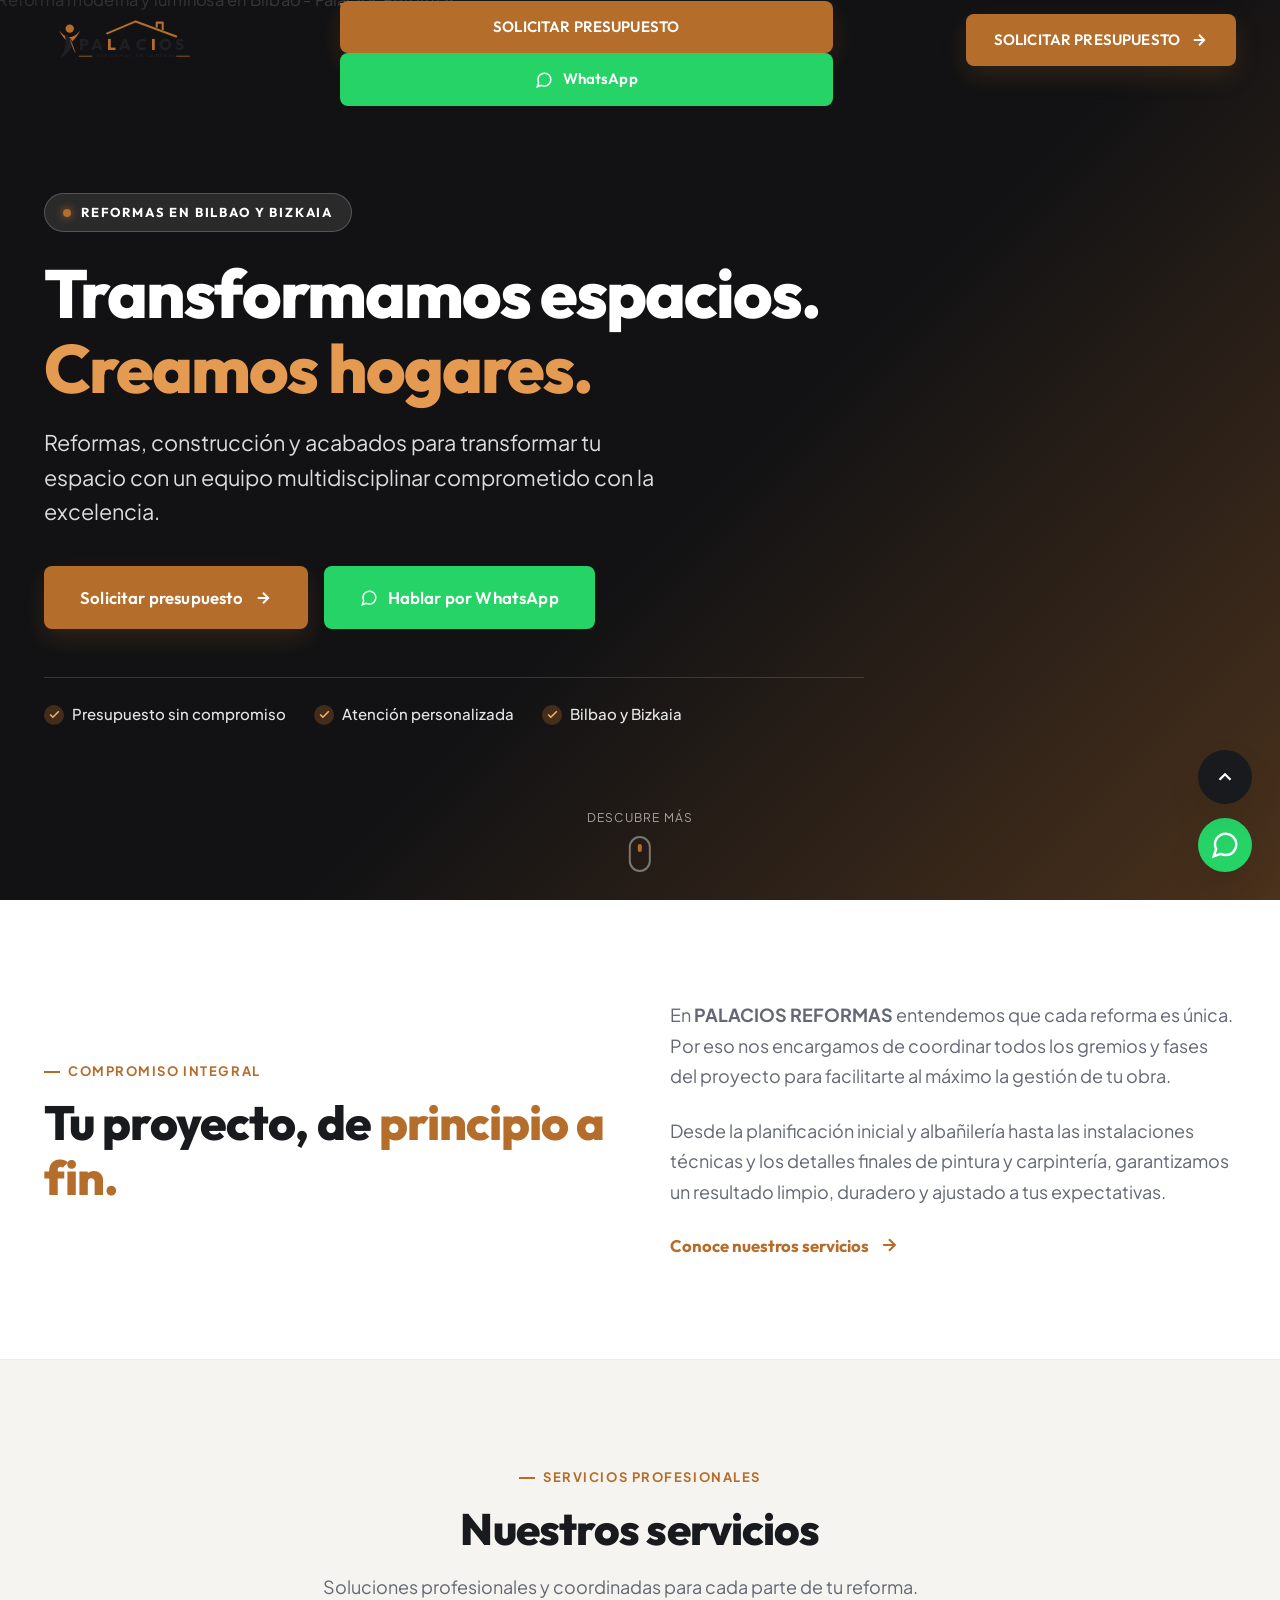
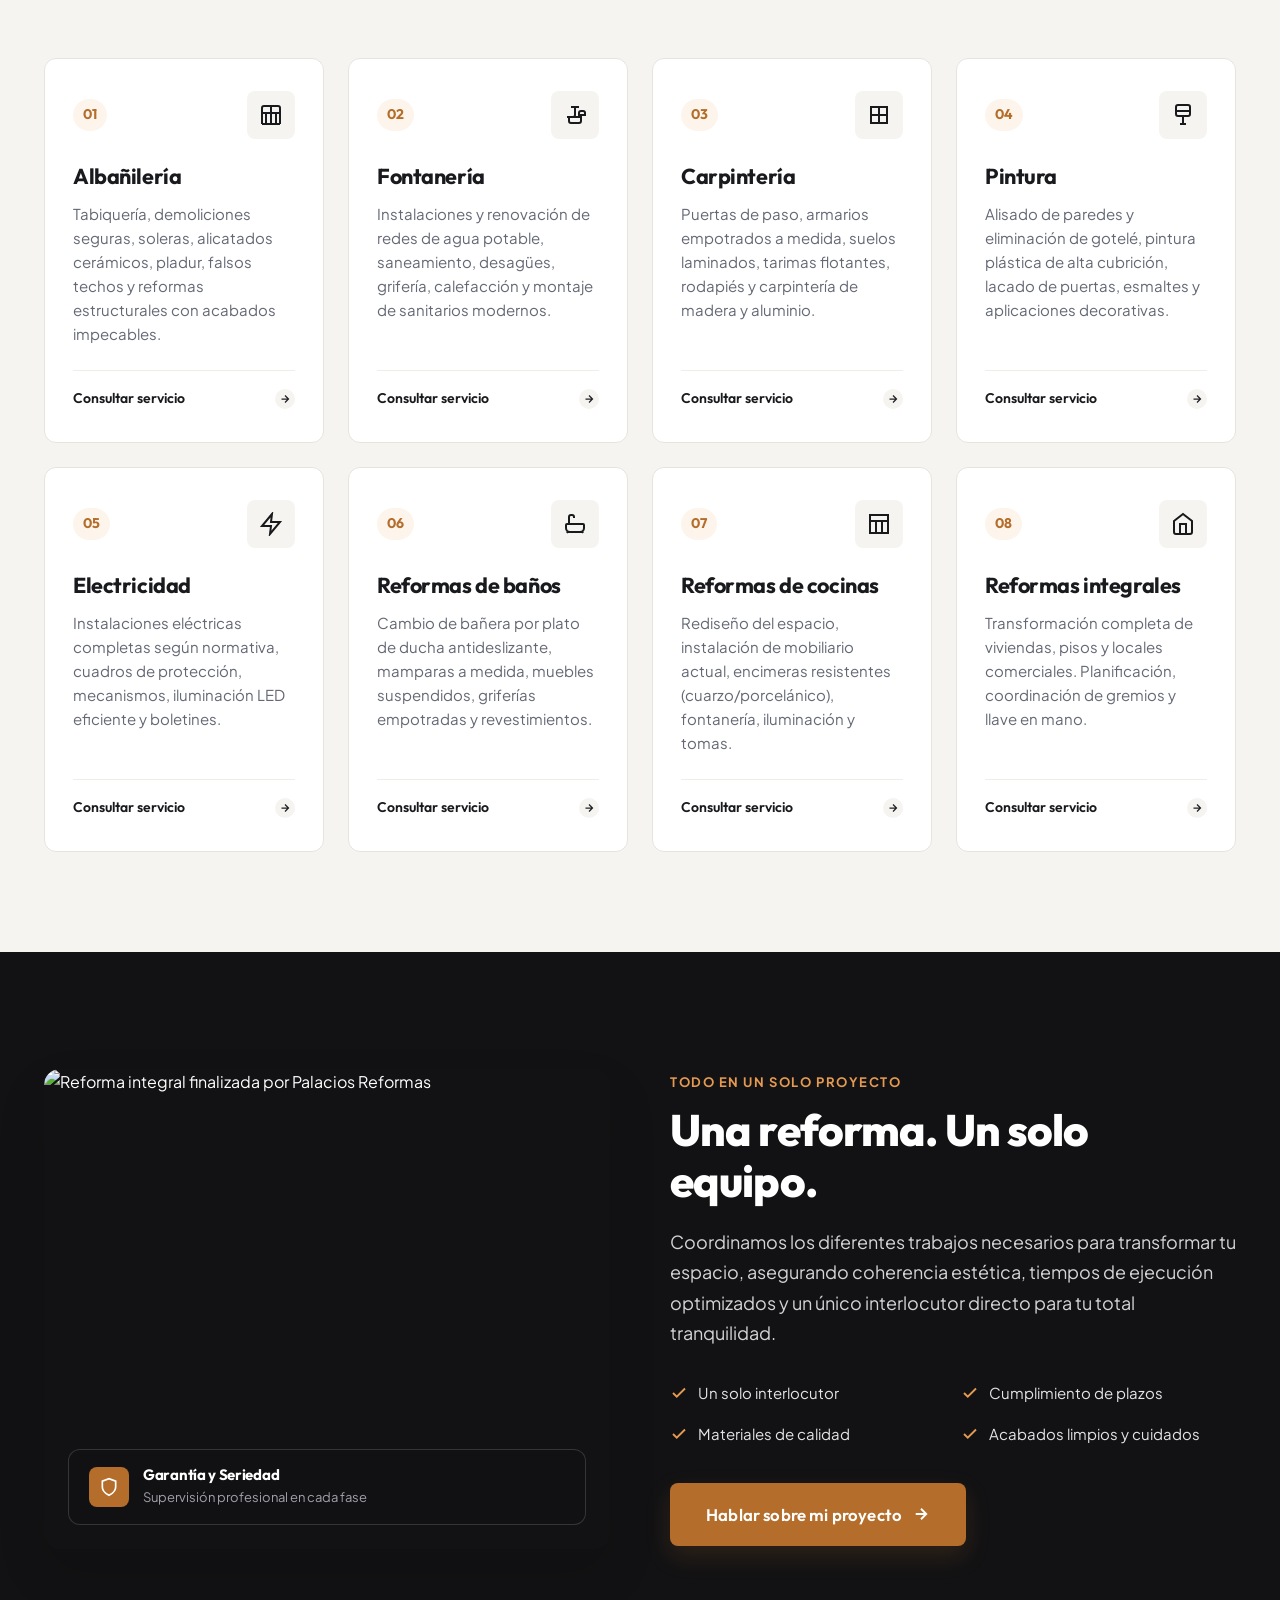
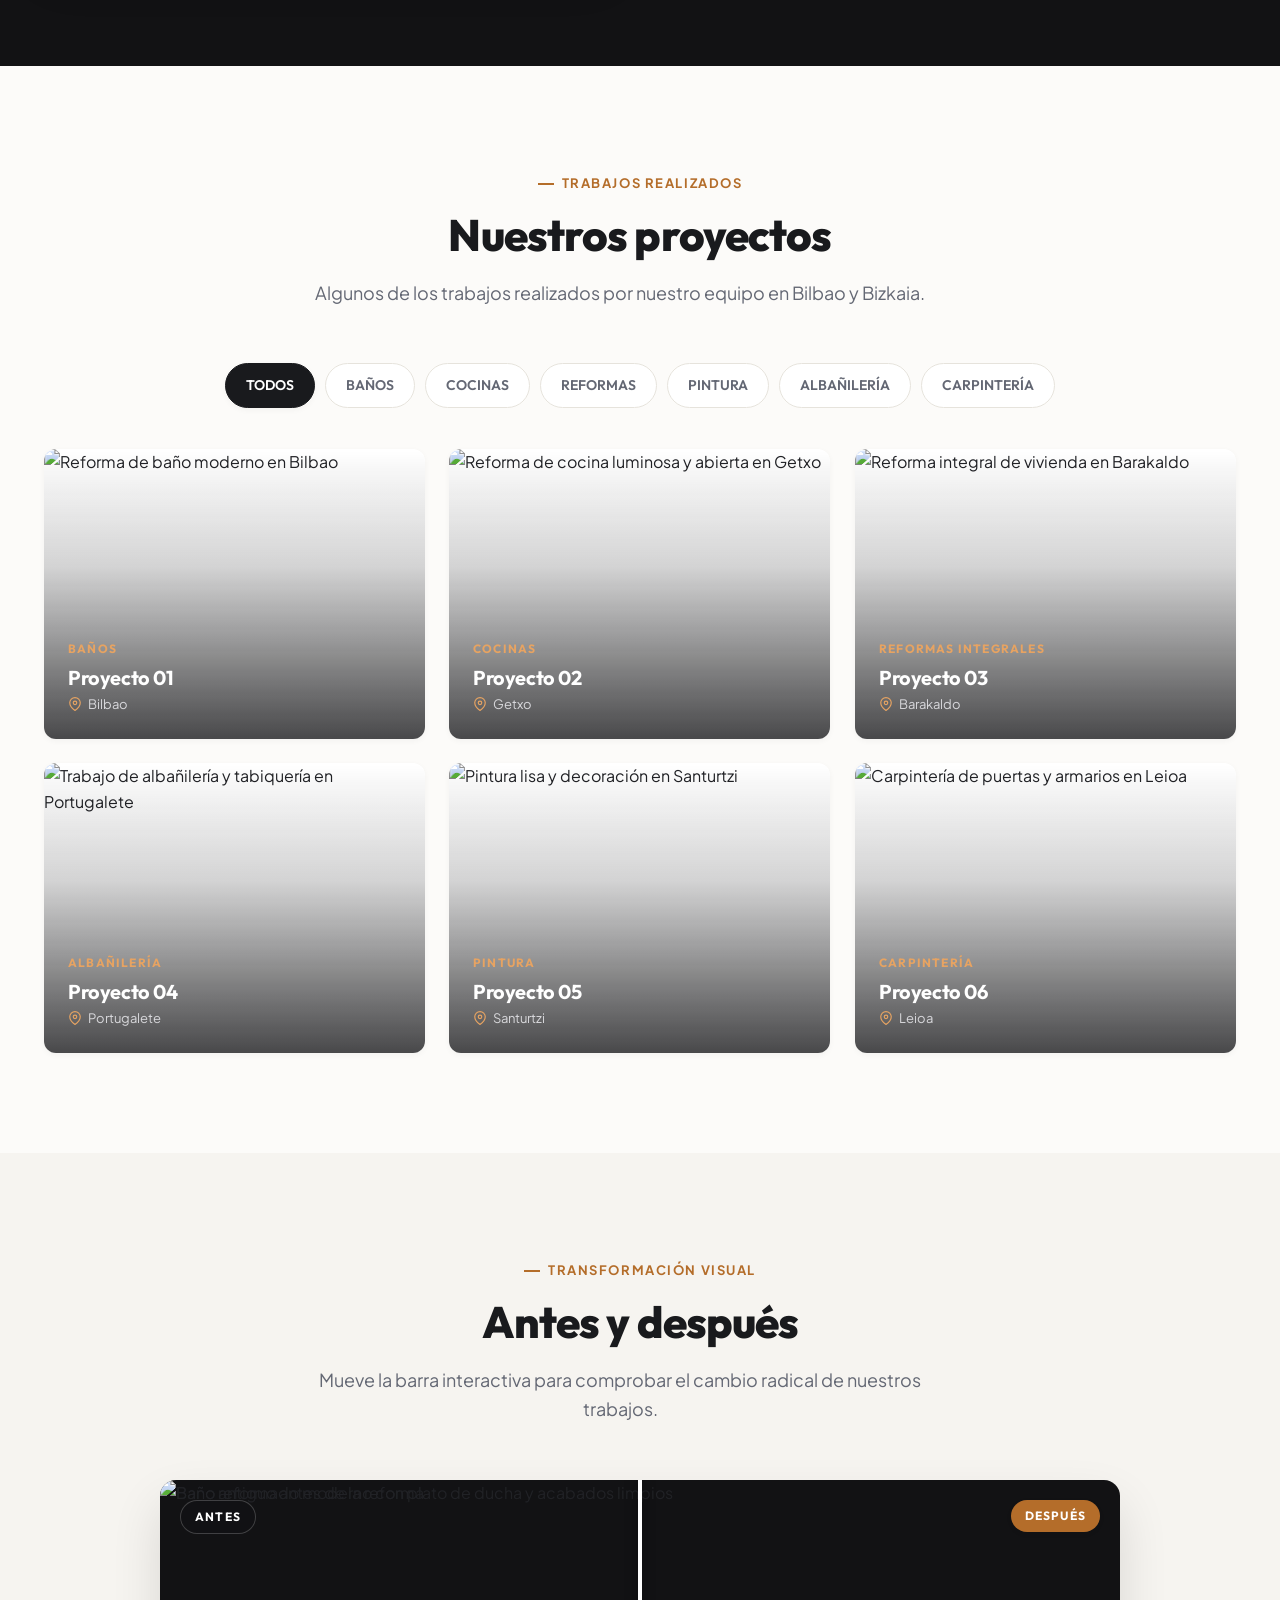
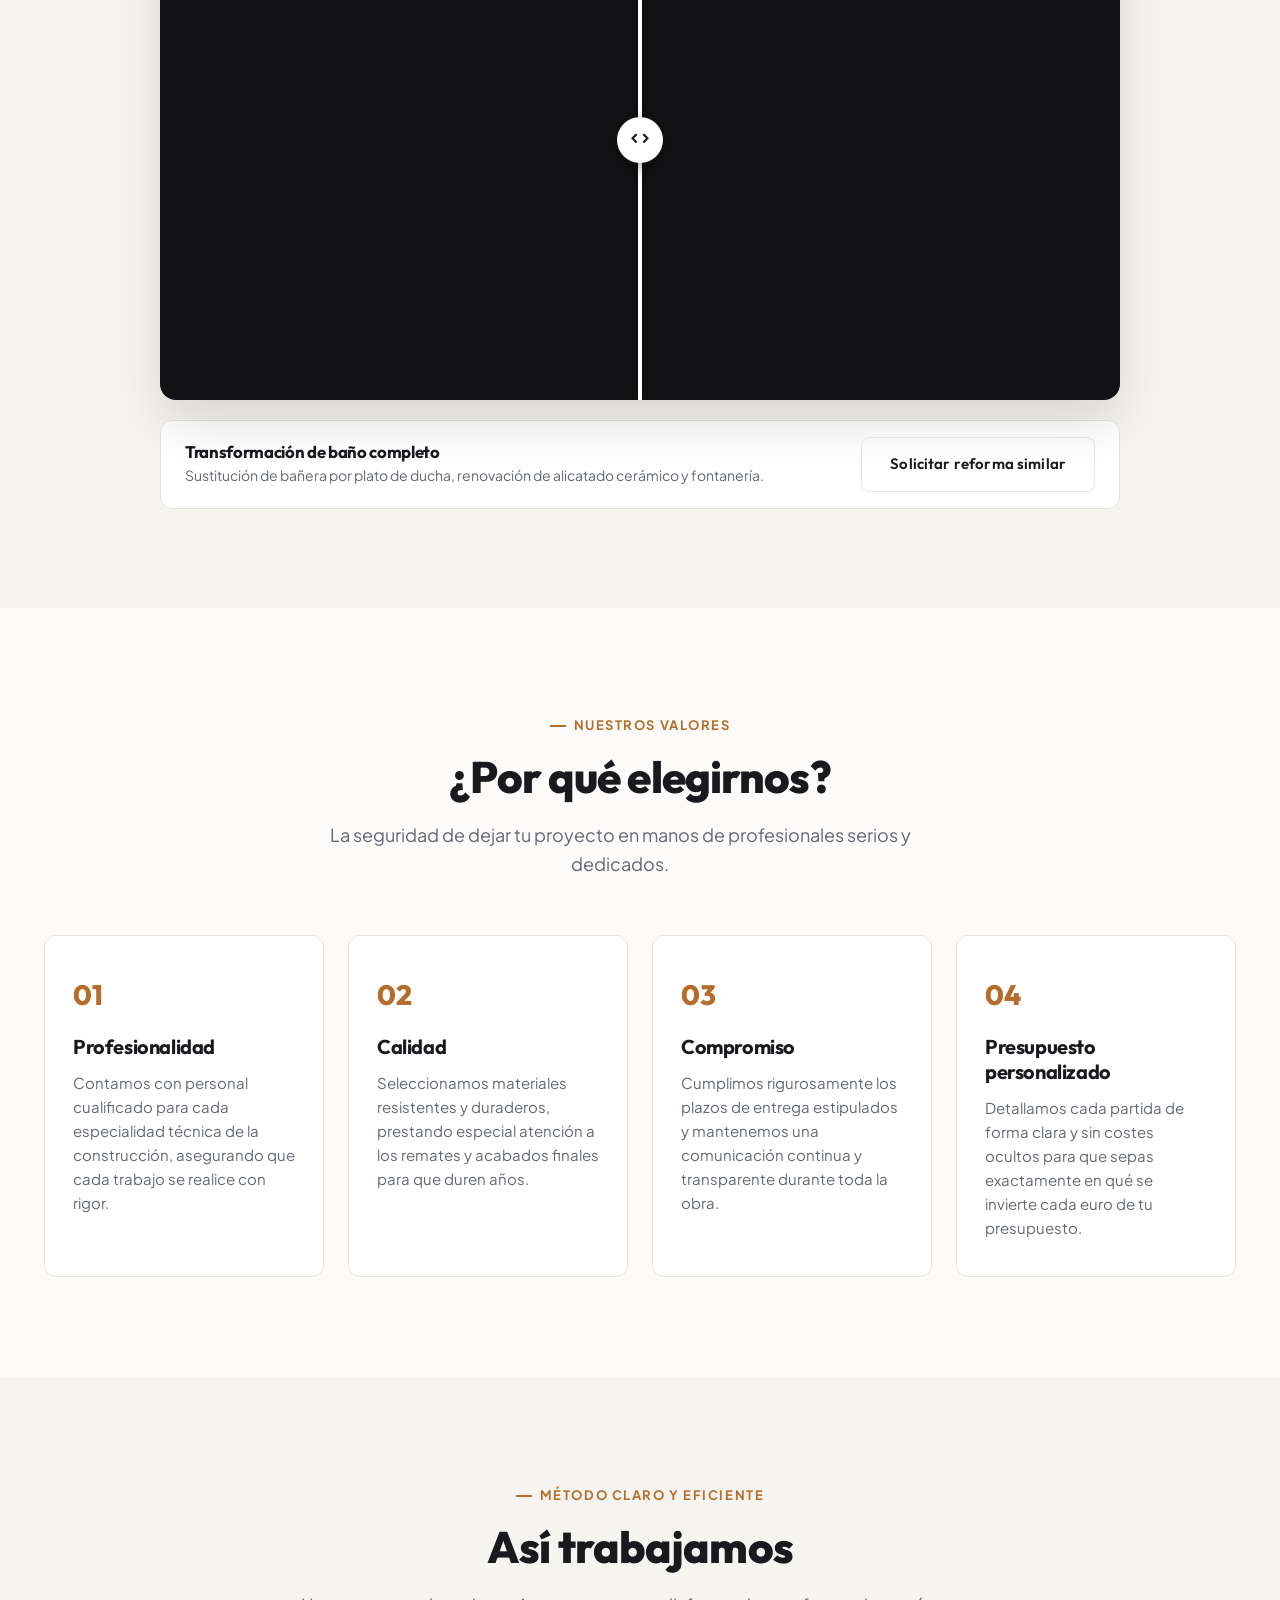
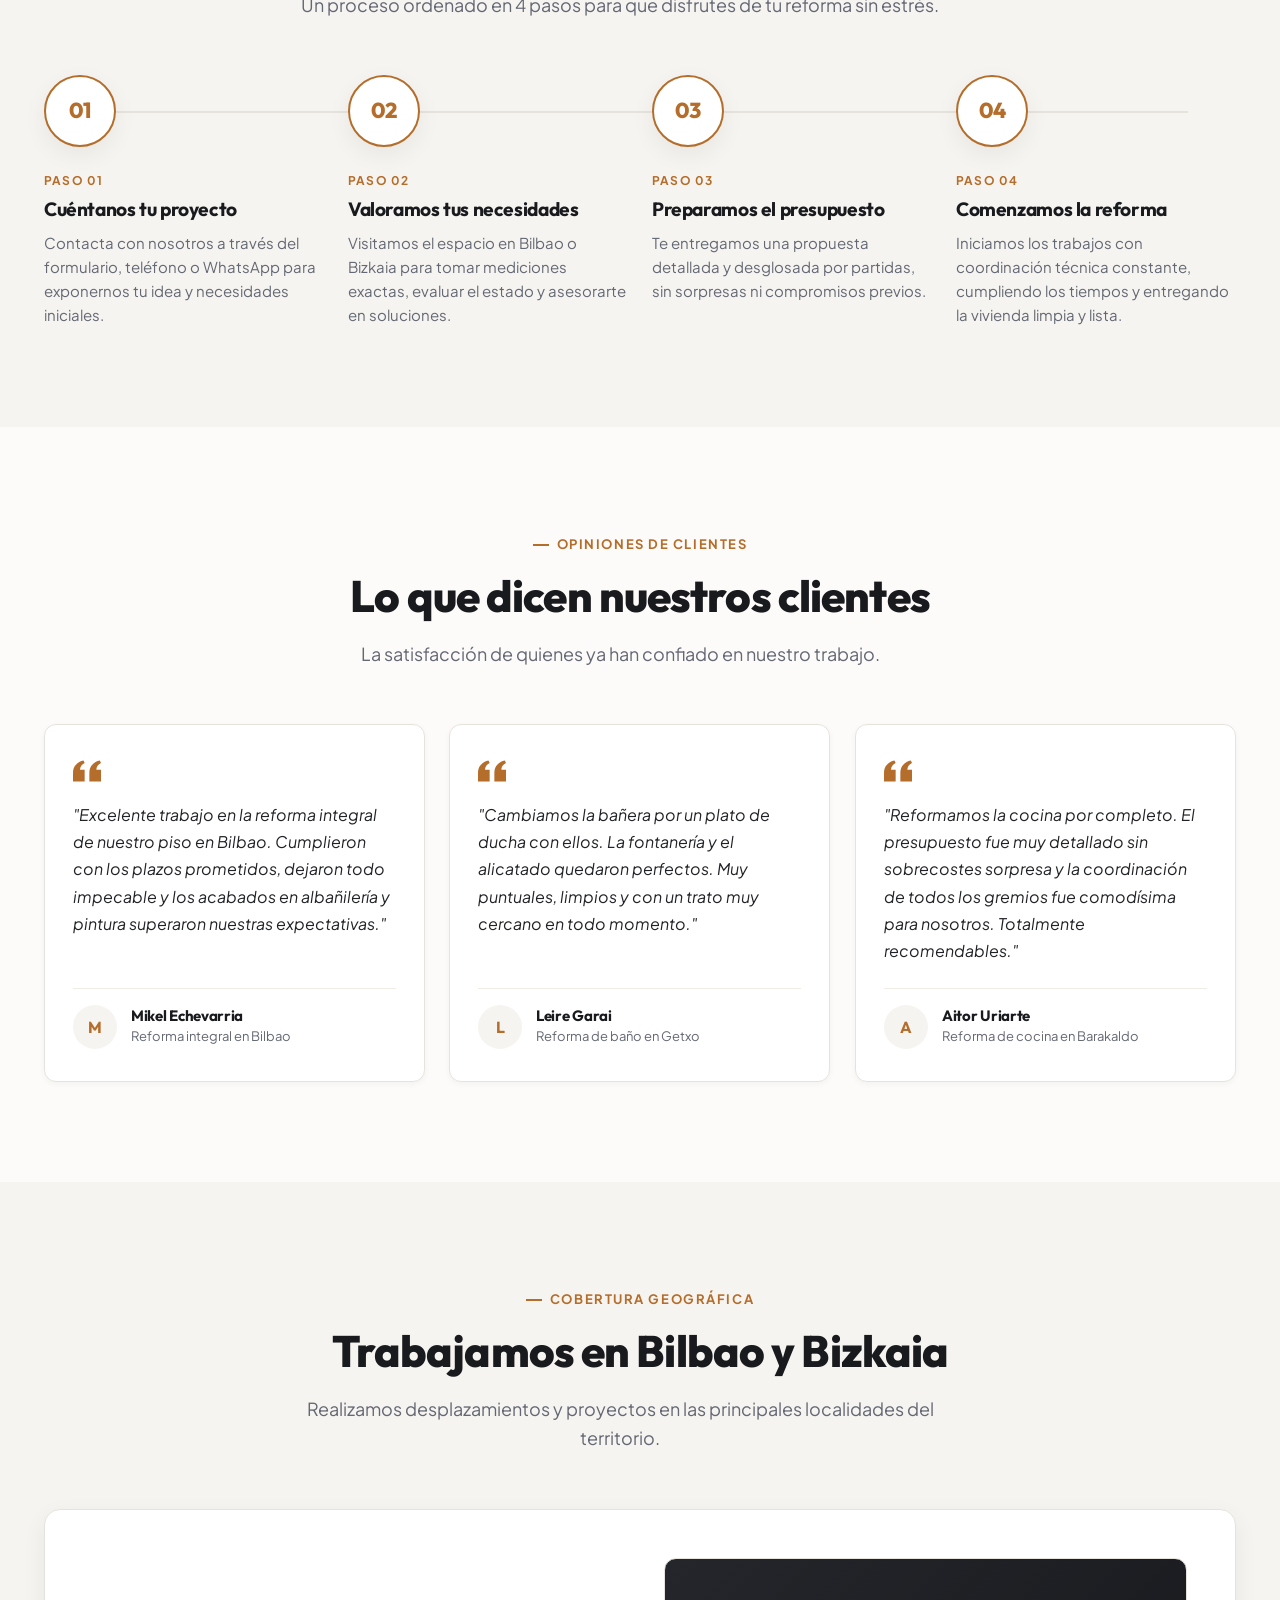
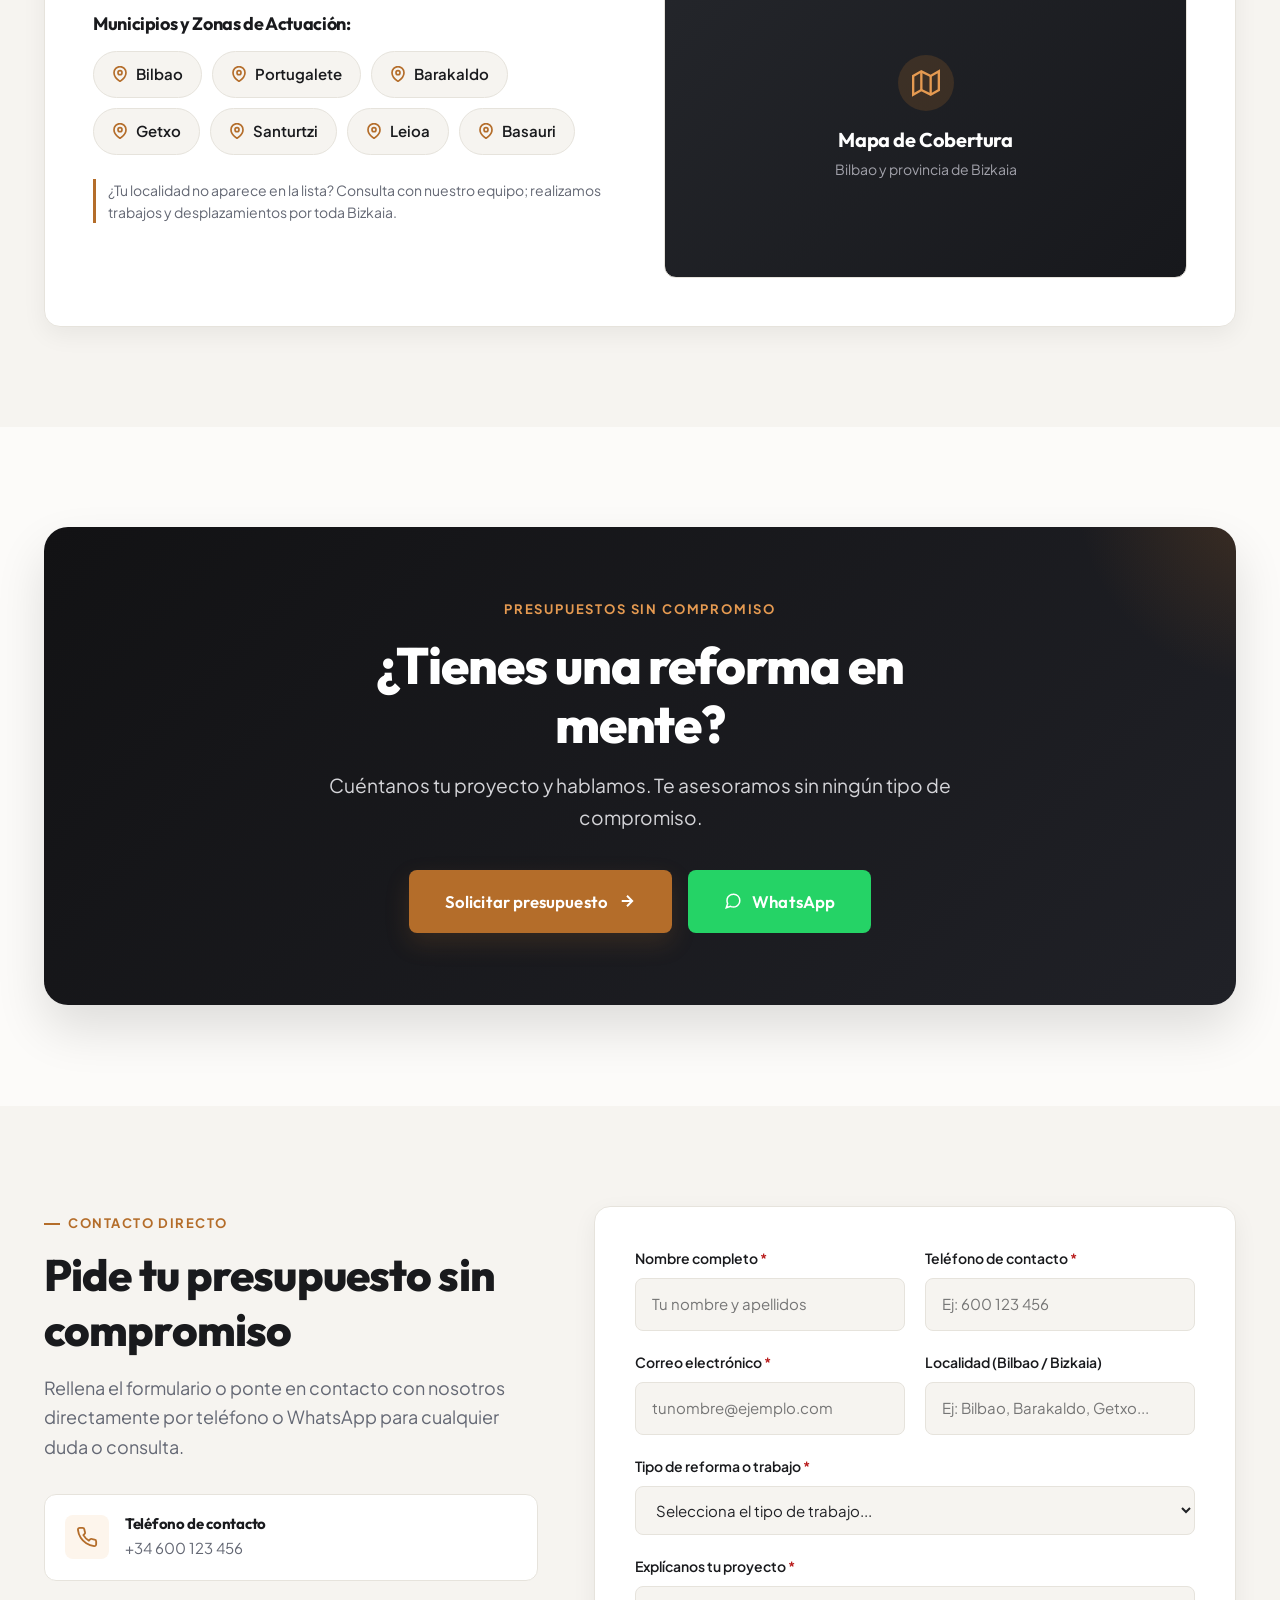
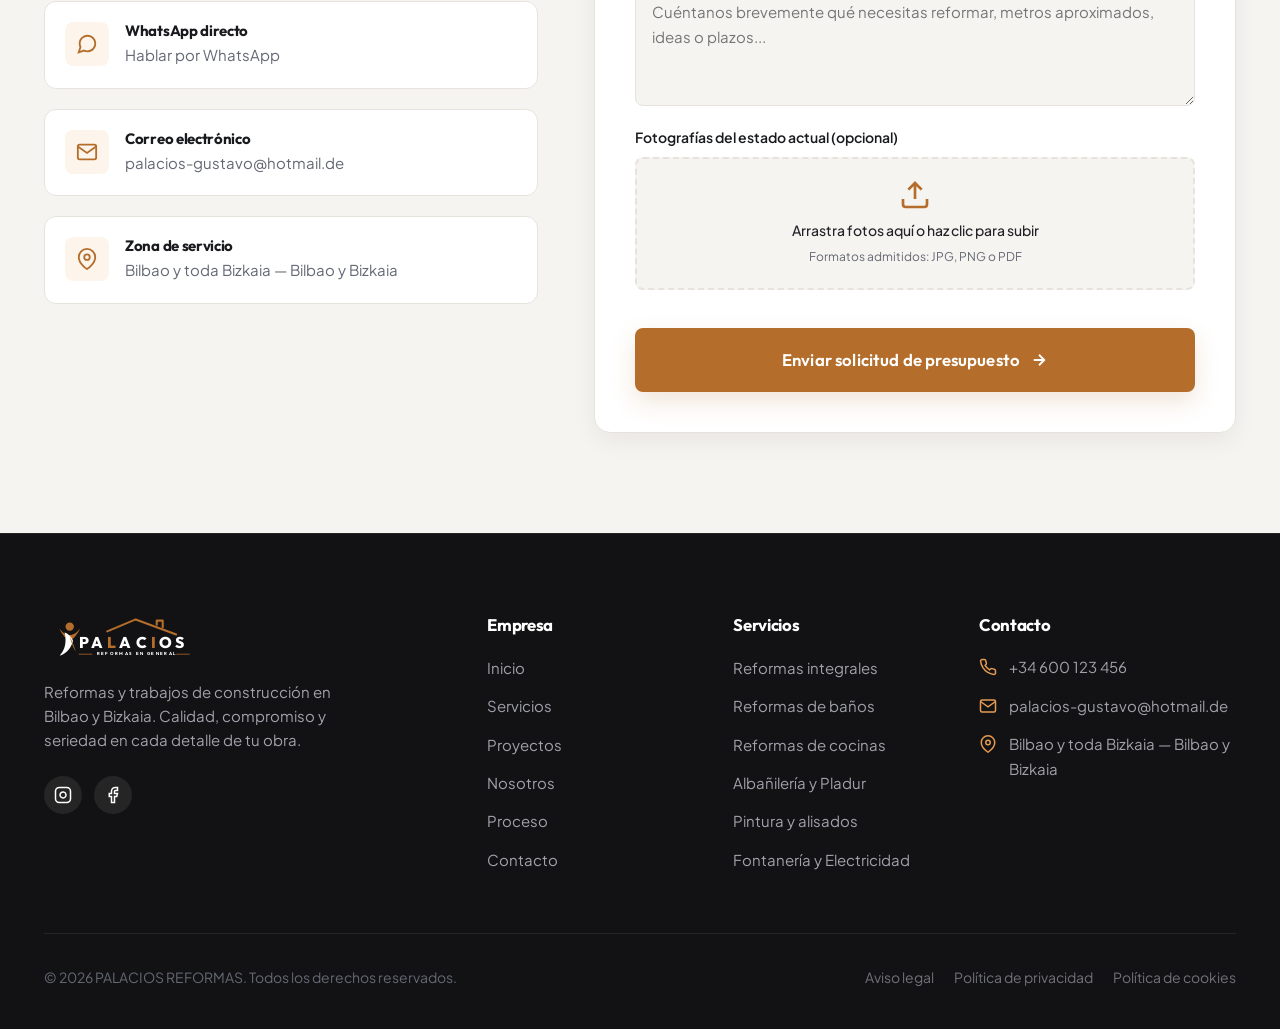
==== commit fa3deaca: "feat: improve interactive comparison slider Refactor the before/after slider to use a range input fo" ====
--- a/index.html
+++ b/index.html
@@ -1442,8 +1442,10 @@
   border-radius: var(--radius-lg);
   box-shadow: var(--shadow-xl);
   user-select: none;
-  touch-action: pan-y;
+  -webkit-user-select: none;
+  touch-action: none;
   background-color: var(--dark);
+  cursor: ew-resize;
 }
 
 @media (max-width: 768px) {
@@ -1466,6 +1468,8 @@
   height: 100%;
   object-fit: cover;
   pointer-events: none;
+  user-select: none;
+  -webkit-user-drag: none;
 }
 
 .comparison-before {
@@ -1475,8 +1479,24 @@
   width: 100%;
   height: 100%;
   overflow: hidden;
+  -webkit-clip-path: polygon(0 0, 50% 0, 50% 100%, 0 100%);
   clip-path: polygon(0 0, 50% 0, 50% 100%, 0 100%);
-  transition: clip-path 0.05s ease-out;
+  pointer-events: none;
+}
+
+.comparison-range {
+  position: absolute;
+  top: 0;
+  left: 0;
+  width: 100%;
+  height: 100%;
+  margin: 0;
+  opacity: 0;
+  cursor: ew-resize;
+  z-index: 15;
+  -webkit-appearance: none;
+  appearance: none;
+  touch-action: none;
 }
 
 .comparison-badge {
@@ -1490,6 +1510,7 @@
   text-transform: uppercase;
   letter-spacing: 0.1em;
   z-index: 5;
+  pointer-events: none;
 }
 
 .comparison-badge--before {
@@ -1511,12 +1532,13 @@
   top: 0;
   bottom: 0;
   left: 50%;
-  width: 3px;
+  width: 4px;
   background-color: #ffffff;
   box-shadow: 0 0 12px rgba(0, 0, 0, 0.5);
   transform: translateX(-50%);
   cursor: ew-resize;
   z-index: 10;
+  pointer-events: none;
 }
 
 .comparison-handle-btn {
@@ -1524,24 +1546,23 @@
   top: 50%;
   left: 50%;
   transform: translate(-50%, -50%);
-  width: 44px;
-  height: 44px;
+  width: 46px;
+  height: 46px;
   border-radius: 50%;
   background-color: #ffffff;
   color: var(--primary);
-  box-shadow: 0 4px 16px rgba(0, 0, 0, 0.3);
+  box-shadow: 0 4px 16px rgba(0, 0, 0, 0.35);
   display: flex;
   align-items: center;
   justify-content: center;
   pointer-events: none;
-  transition: transform var(--transition-fast), background-color var(--transition-fast), color var(--transition-fast);
+  transition: background-color var(--transition-fast), color var(--transition-fast);
 }
 
 .comparison-container:active .comparison-handle-btn,
 .comparison-container:hover .comparison-handle-btn {
   background-color: var(--accent);
   color: #ffffff;
-  transform: translate(-50%, -50%) scale(1.1);
 }
 
 .comparison-handle-btn svg {
@@ -1550,7 +1571,7 @@
 }
 
 .comparison-info {
-  margin-top: 24px;
+  margin-top: 20px;
   display: flex;
   align-items: center;
   justify-content: space-between;
@@ -1569,6 +1590,36 @@
 
 .comparison-info-text p {
   font-size: 0.875rem;
+}
+
+.comparison-presets {
+  display: flex;
+  align-items: center;
+  gap: 8px;
+}
+
+.comparison-preset-btn {
+  padding: 6px 14px;
+  font-size: 0.8125rem;
+  font-weight: 600;
+  background-color: var(--surface-alt);
+  color: var(--text-muted);
+  border: 1px solid var(--border);
+  border-radius: var(--radius-pill);
+  cursor: pointer;
+  transition: all var(--transition-fast);
+}
+
+.comparison-preset-btn:hover {
+  background-color: var(--primary);
+  color: #ffffff;
+  border-color: var(--primary);
+}
+
+.comparison-preset-btn.active {
+  background-color: var(--accent);
+  color: #ffffff;
+  border-color: var(--accent);
 }
 
 /* --------------------------------------------------------------------------
@@ -3170,6 +3221,8 @@
           </div>
 
           <!-- Tirador interactivo -->
+          <!-- Range input nativo para interacción táctil y arrastre garantizado -->
+          <input type="range" class="comparison-range" id="comparisonRange" min="0" max="100" value="50" step="0.1" aria-label="Deslizar para comparar antes y después">
           <div class="comparison-handle" id="comparisonHandle">
             <div class="comparison-handle-btn">
               <svg viewBox="0 0 24 24" fill="none" stroke="currentColor" stroke-width="2.5">
@@ -4090,53 +4143,110 @@
   });
 
   /* ==========================================================================
-     8. SLIDER INTERACTIVO ANTES Y DESPUÉS (MOUSE & TOUCH)
+     8. SLIDER INTERACTIVO ANTES Y DESPUÉS (MOUSE, TOUCH & RANGE INPUT)
      ========================================================================== */
   const comparisonContainer = document.getElementById('comparisonContainer');
   const comparisonBefore = document.getElementById('comparisonBefore');
   const comparisonHandle = document.getElementById('comparisonHandle');
+  const comparisonRange = document.getElementById('comparisonRange');
+  const presetButtons = document.querySelectorAll('.comparison-preset-btn');
 
   if (comparisonContainer && comparisonBefore && comparisonHandle) {
     let isDragging = false;
 
-    function setSliderPosition(x) {
+    function updateSlider(percentage, updateRangeInput = true) {
+      // Clampear valor entre 0 y 100
+      const clamped = Math.max(0, Math.min(100, Number(percentage)));
+      const clipPolygon = `polygon(0 0, ${clamped}% 0, ${clamped}% 100%, 0 100%)`;
+
+      comparisonBefore.style.clipPath = clipPolygon;
+      comparisonBefore.style.webkitClipPath = clipPolygon;
+      comparisonHandle.style.left = `${clamped}%`;
+
+      if (updateRangeInput && comparisonRange) {
+        comparisonRange.value = clamped;
+      }
+
+      // Actualizar botones de preajuste
+      presetButtons.forEach(btn => {
+        const val = parseFloat(btn.getAttribute('data-value'));
+        if (Math.abs(val - clamped) < 2) {
+          btn.classList.add('active');
+        } else {
+          btn.classList.remove('active');
+        }
+      });
+    }
+
+    function calculatePercentFromPointer(clientX) {
       const rect = comparisonContainer.getBoundingClientRect();
-      let offsetX = x - rect.left;
-      let percentage = (offsetX / rect.width) * 100;
-
-      // Limitar entre 0% y 100%
-      percentage = Math.max(0, Math.min(100, percentage));
-
-      comparisonBefore.style.clipPath = `polygon(0 0, ${percentage}% 0, ${percentage}% 100%, 0 100%)`;
-      comparisonHandle.style.left = `${percentage}%`;
+      if (rect.width <= 0) return 50;
+      const offsetX = clientX - rect.left;
+      return (offsetX / rect.width) * 100;
     }
 
+    // 1. Control mediante input range (soporte nativo para accesibilidad y arrastre)
+    if (comparisonRange) {
+      comparisonRange.addEventListener('input', (e) => {
+        updateSlider(parseFloat(e.target.value), false);
+      });
+      comparisonRange.addEventListener('change', (e) => {
+        updateSlider(parseFloat(e.target.value), false);
+      });
+    }
+
+    // 2. Control mediante Pointer Events (ratón, táctil, lápiz óptico)
     function onPointerDown(e) {
       isDragging = true;
-      const clientX = e.touches ? e.touches[0].clientX : e.clientX;
-      setSliderPosition(clientX);
+      const clientX = e.clientX ?? (e.touches && e.touches[0] ? e.touches[0].clientX : 0);
+      updateSlider(calculatePercentFromPointer(clientX));
     }
 
     function onPointerMove(e) {
       if (!isDragging) return;
-      const clientX = e.touches ? e.touches[0].clientX : e.clientX;
-      setSliderPosition(clientX);
+      const clientX = e.clientX ?? (e.touches && e.touches[0] ? e.touches[0].clientX : 0);
+      updateSlider(calculatePercentFromPointer(clientX));
     }
 
     function onPointerUp() {
       isDragging = false;
     }
 
-    // Eventos Mouse
     comparisonContainer.addEventListener('mousedown', onPointerDown);
     window.addEventListener('mousemove', onPointerMove);
     window.addEventListener('mouseup', onPointerUp);
 
-    // Eventos Touch (Móviles y Tablets)
-    comparisonContainer.addEventListener('touchstart', onPointerDown, { passive: true });
-    window.addEventListener('touchmove', onPointerMove, { passive: true });
+    // Eventos táctiles
+    comparisonContainer.addEventListener('touchstart', (e) => {
+      onPointerDown(e);
+    }, { passive: true });
+
+    window.addEventListener('touchmove', (e) => {
+      if (isDragging) {
+        onPointerMove(e);
+      }
+    }, { passive: true });
+
     window.addEventListener('touchend', onPointerUp);
     window.addEventListener('touchcancel', onPointerUp);
+
+    // Clic directo en cualquier parte del contenedor
+    comparisonContainer.addEventListener('click', (e) => {
+      updateSlider(calculatePercentFromPointer(e.clientX));
+    });
+
+    // 3. Botones rápidos de preajuste (0% Antes, 50% Mitad, 100% Después)
+    presetButtons.forEach(btn => {
+      btn.addEventListener('click', (e) => {
+        e.preventDefault();
+        e.stopPropagation();
+        const targetVal = parseFloat(btn.getAttribute('data-value') || '50');
+        updateSlider(targetVal, true);
+      });
+    });
+
+    // Inicializar al 50%
+    updateSlider(50, true);
   }
 
   /* ==========================================================================
--- a/css/style.css
+++ b/css/style.css
@@ -1415,8 +1415,10 @@
   border-radius: var(--radius-lg);
   box-shadow: var(--shadow-xl);
   user-select: none;
-  touch-action: pan-y;
+  -webkit-user-select: none;
+  touch-action: none;
   background-color: var(--dark);
+  cursor: ew-resize;
 }
 
 @media (max-width: 768px) {
@@ -1439,6 +1441,8 @@
   height: 100%;
   object-fit: cover;
   pointer-events: none;
+  user-select: none;
+  -webkit-user-drag: none;
 }
 
 .comparison-before {
@@ -1448,8 +1452,24 @@
   width: 100%;
   height: 100%;
   overflow: hidden;
+  -webkit-clip-path: polygon(0 0, 50% 0, 50% 100%, 0 100%);
   clip-path: polygon(0 0, 50% 0, 50% 100%, 0 100%);
-  transition: clip-path 0.05s ease-out;
+  pointer-events: none;
+}
+
+.comparison-range {
+  position: absolute;
+  top: 0;
+  left: 0;
+  width: 100%;
+  height: 100%;
+  margin: 0;
+  opacity: 0;
+  cursor: ew-resize;
+  z-index: 15;
+  -webkit-appearance: none;
+  appearance: none;
+  touch-action: none;
 }
 
 .comparison-badge {
@@ -1463,6 +1483,7 @@
   text-transform: uppercase;
   letter-spacing: 0.1em;
   z-index: 5;
+  pointer-events: none;
 }
 
 .comparison-badge--before {
@@ -1484,12 +1505,13 @@
   top: 0;
   bottom: 0;
   left: 50%;
-  width: 3px;
+  width: 4px;
   background-color: #ffffff;
   box-shadow: 0 0 12px rgba(0, 0, 0, 0.5);
   transform: translateX(-50%);
   cursor: ew-resize;
   z-index: 10;
+  pointer-events: none;
 }
 
 .comparison-handle-btn {
@@ -1497,24 +1519,23 @@
   top: 50%;
   left: 50%;
   transform: translate(-50%, -50%);
-  width: 44px;
-  height: 44px;
+  width: 46px;
+  height: 46px;
   border-radius: 50%;
   background-color: #ffffff;
   color: var(--primary);
-  box-shadow: 0 4px 16px rgba(0, 0, 0, 0.3);
+  box-shadow: 0 4px 16px rgba(0, 0, 0, 0.35);
   display: flex;
   align-items: center;
   justify-content: center;
   pointer-events: none;
-  transition: transform var(--transition-fast), background-color var(--transition-fast), color var(--transition-fast);
+  transition: background-color var(--transition-fast), color var(--transition-fast);
 }
 
 .comparison-container:active .comparison-handle-btn,
 .comparison-container:hover .comparison-handle-btn {
   background-color: var(--accent);
   color: #ffffff;
-  transform: translate(-50%, -50%) scale(1.1);
 }
 
 .comparison-handle-btn svg {
@@ -1523,7 +1544,7 @@
 }
 
 .comparison-info {
-  margin-top: 24px;
+  margin-top: 20px;
   display: flex;
   align-items: center;
   justify-content: space-between;
@@ -1542,6 +1563,36 @@
 
 .comparison-info-text p {
   font-size: 0.875rem;
+}
+
+.comparison-presets {
+  display: flex;
+  align-items: center;
+  gap: 8px;
+}
+
+.comparison-preset-btn {
+  padding: 6px 14px;
+  font-size: 0.8125rem;
+  font-weight: 600;
+  background-color: var(--surface-alt);
+  color: var(--text-muted);
+  border: 1px solid var(--border);
+  border-radius: var(--radius-pill);
+  cursor: pointer;
+  transition: all var(--transition-fast);
+}
+
+.comparison-preset-btn:hover {
+  background-color: var(--primary);
+  color: #ffffff;
+  border-color: var(--primary);
+}
+
+.comparison-preset-btn.active {
+  background-color: var(--accent);
+  color: #ffffff;
+  border-color: var(--accent);
 }
 
 /* --------------------------------------------------------------------------
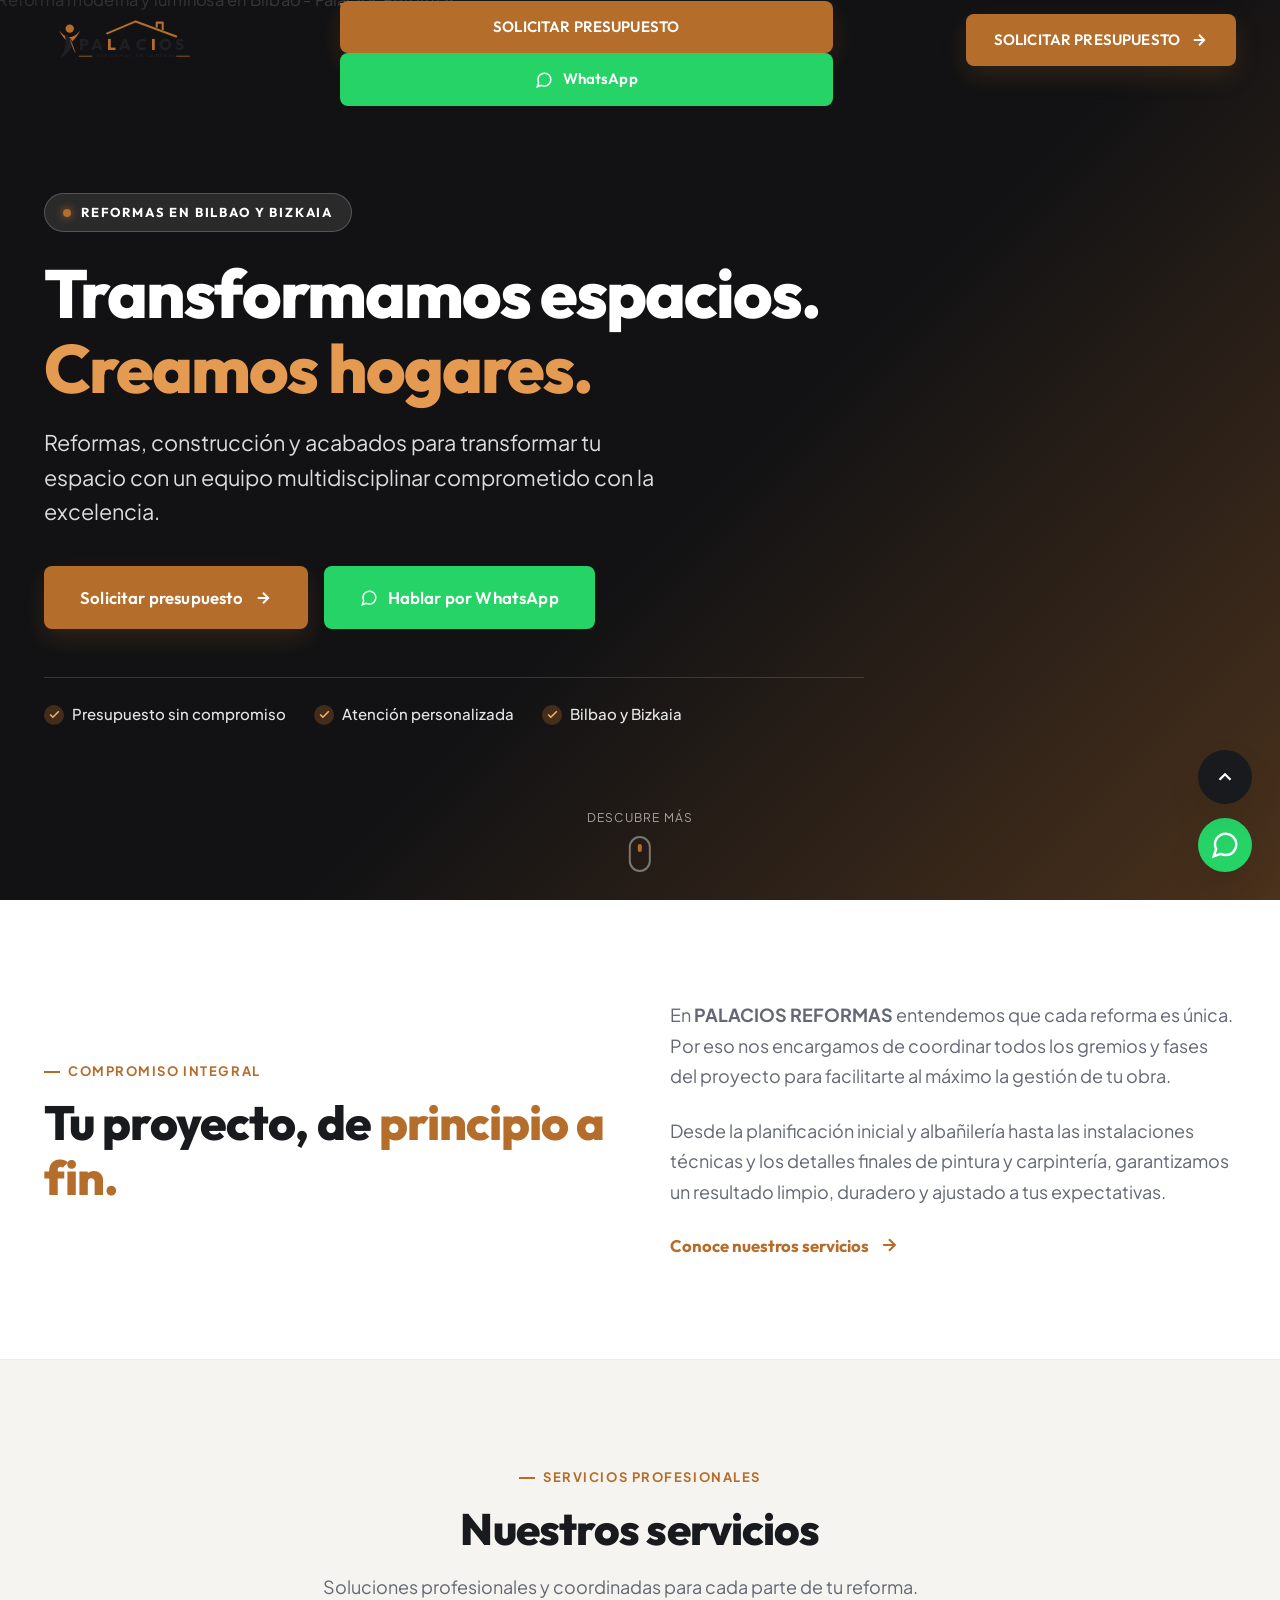
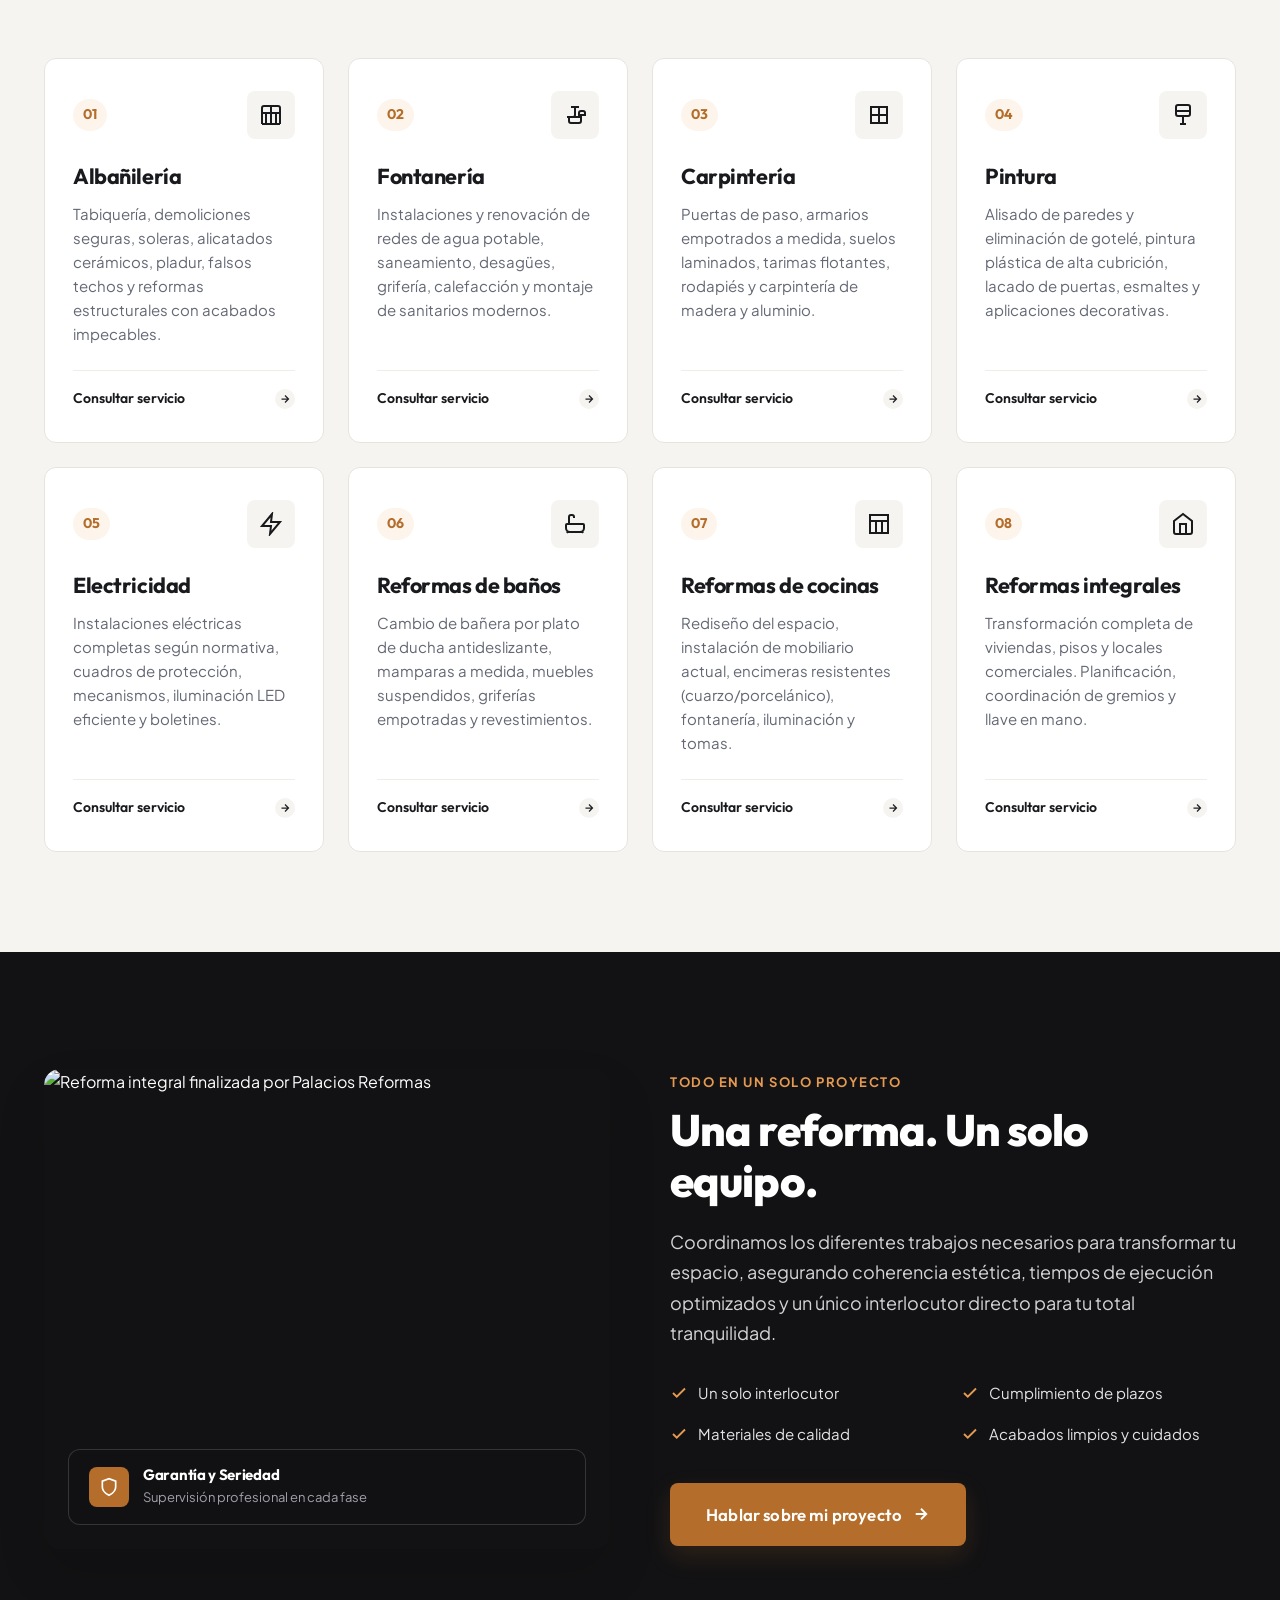
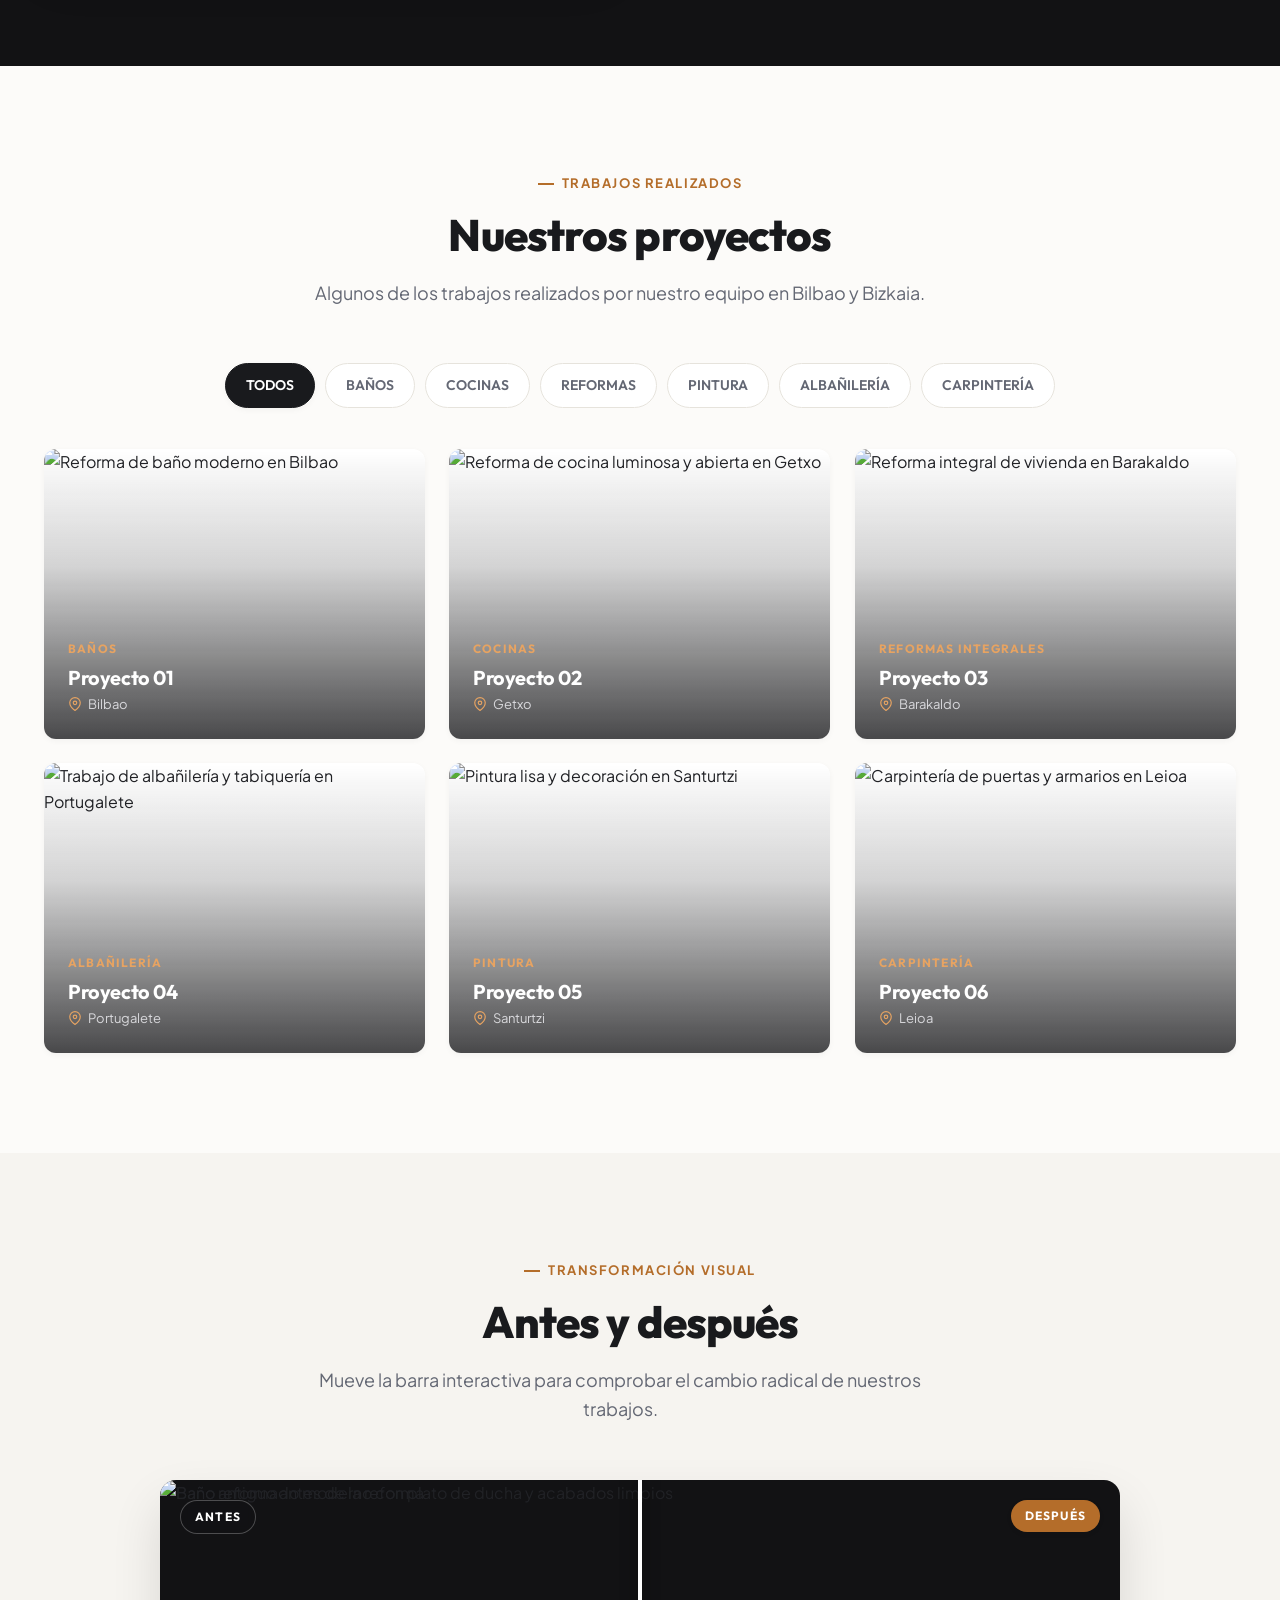
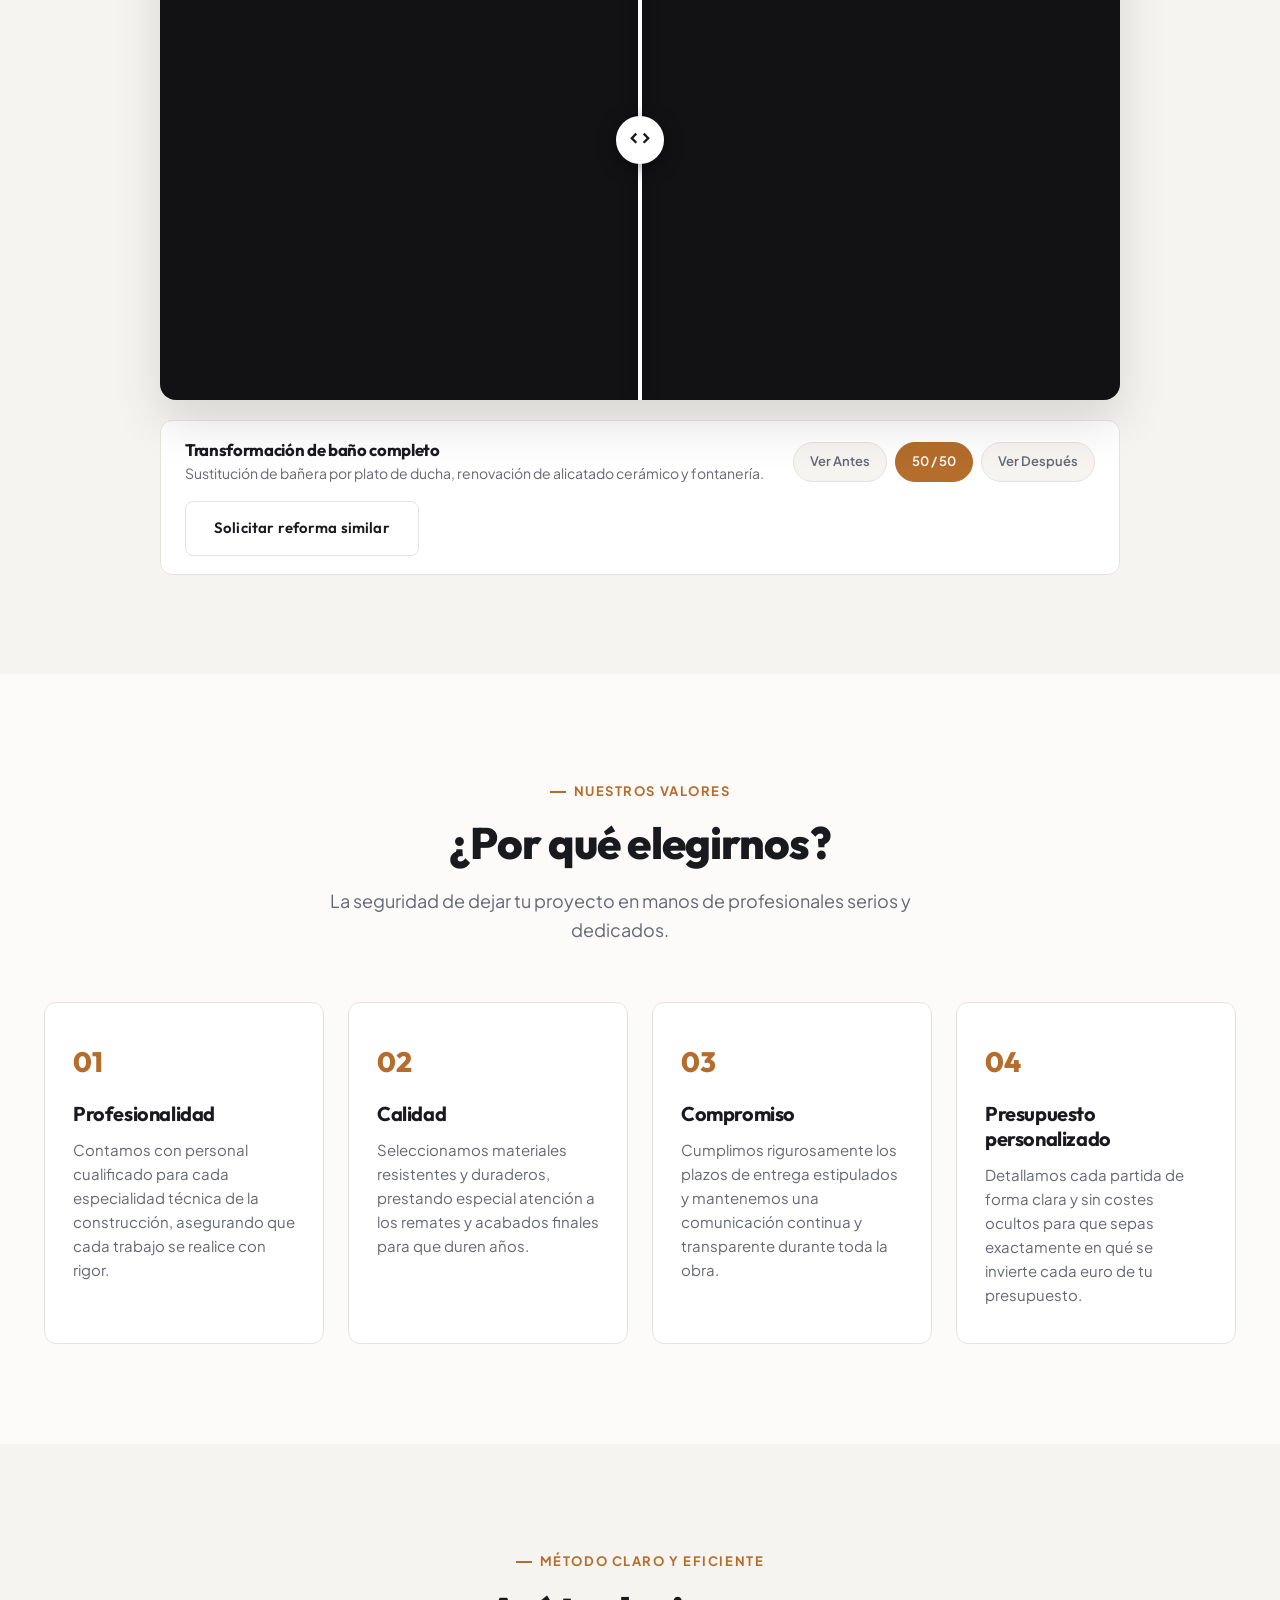
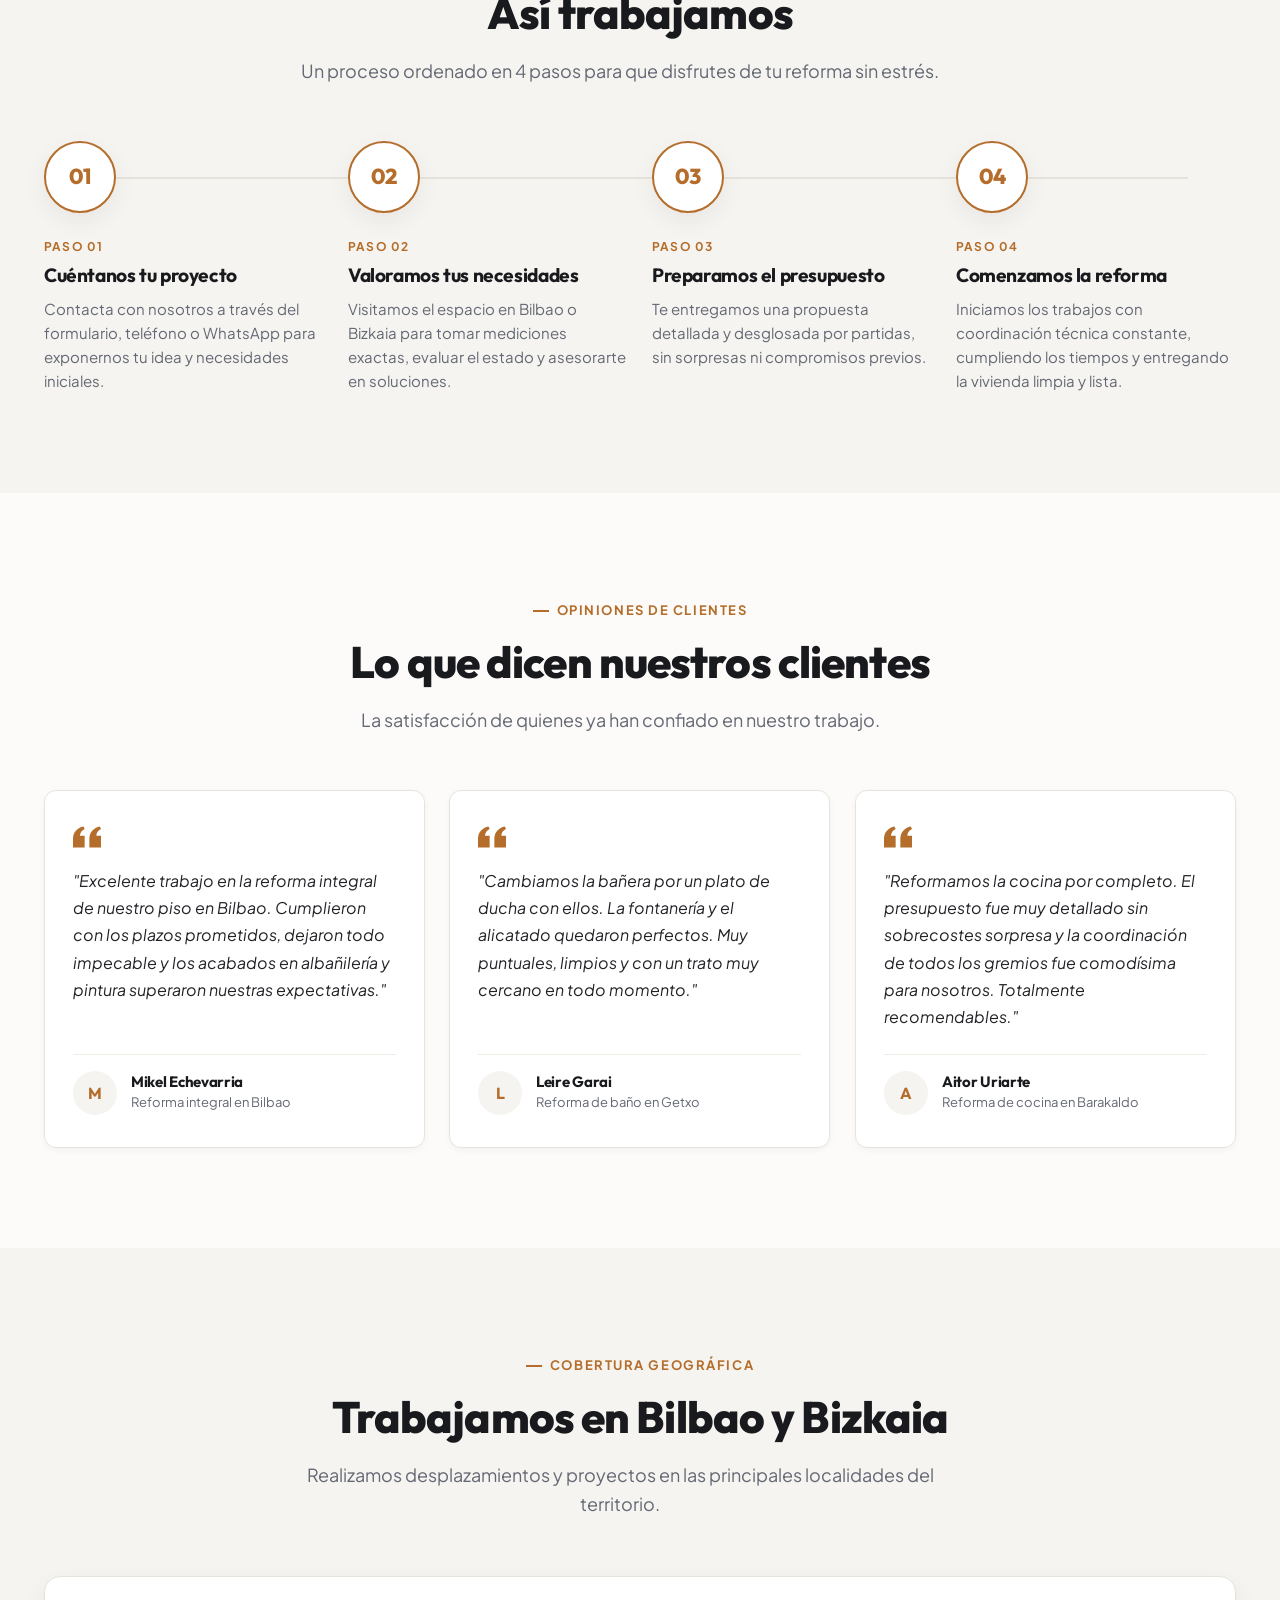
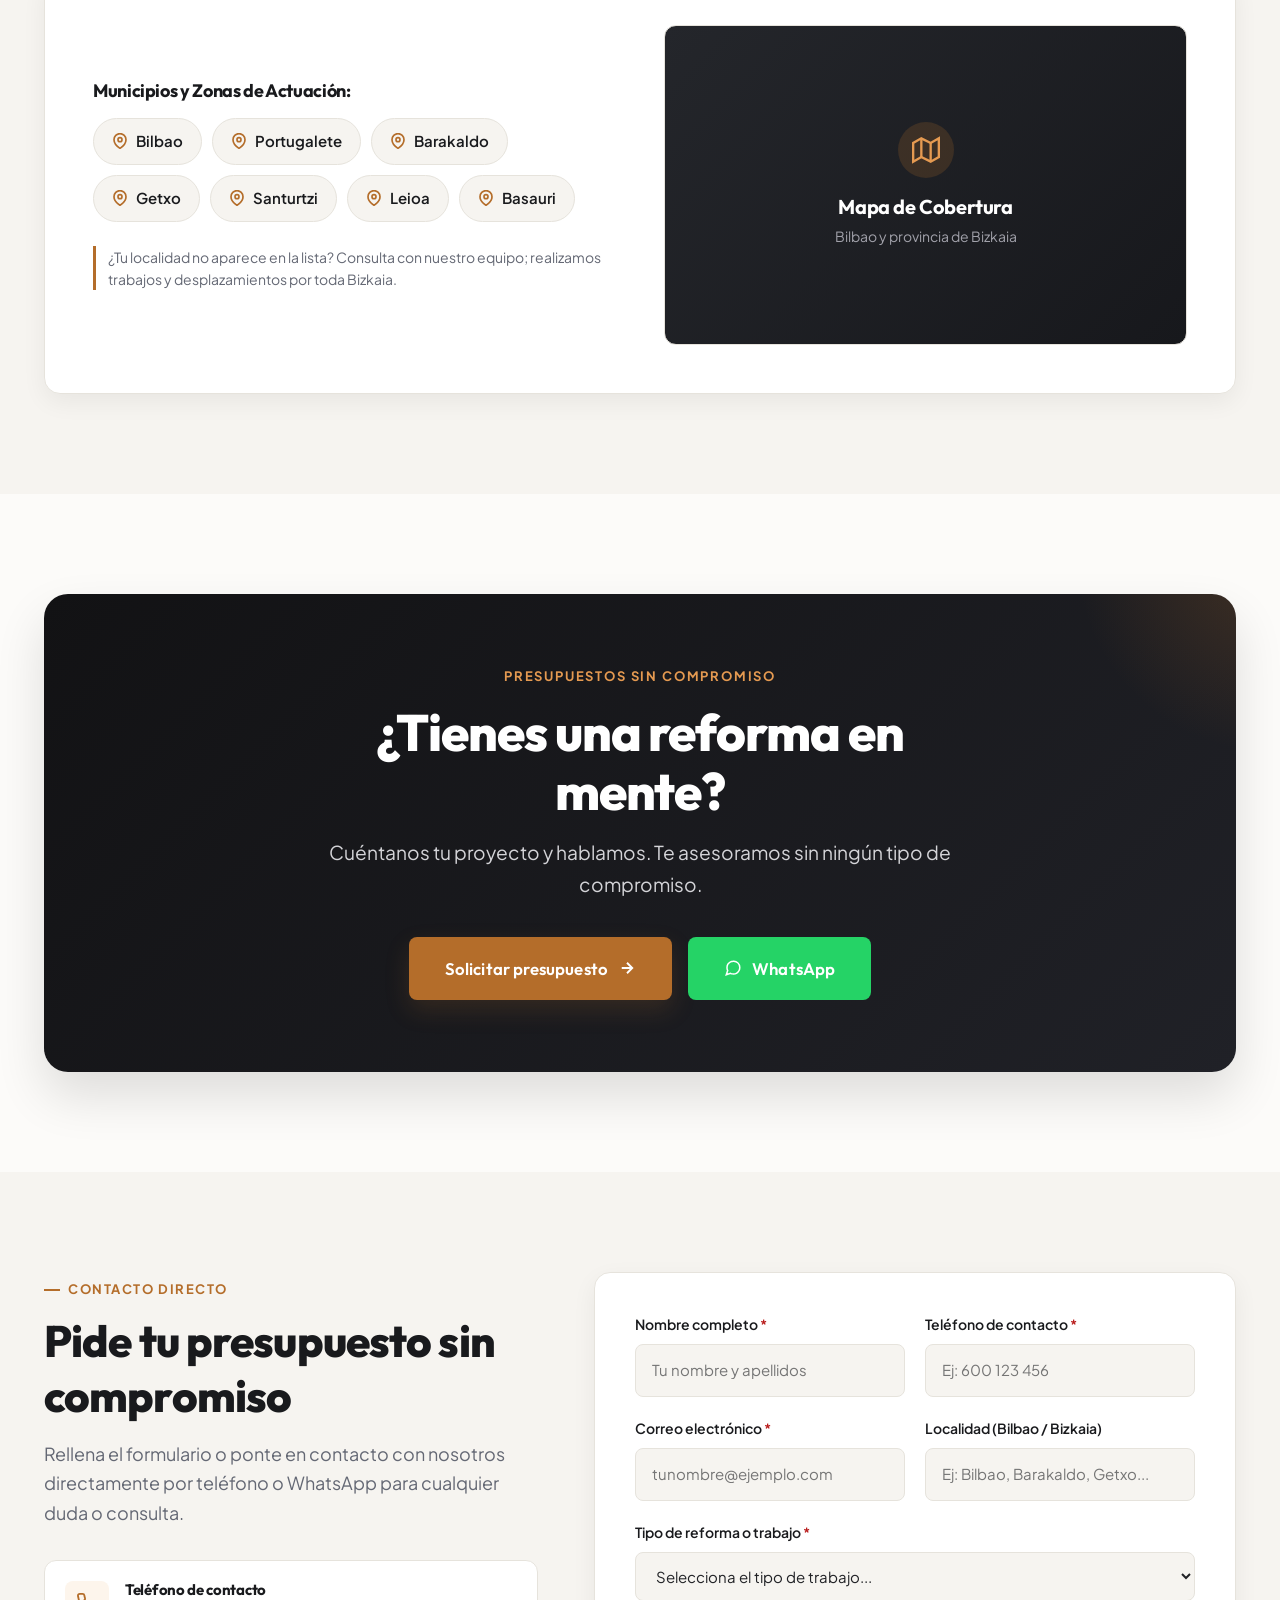
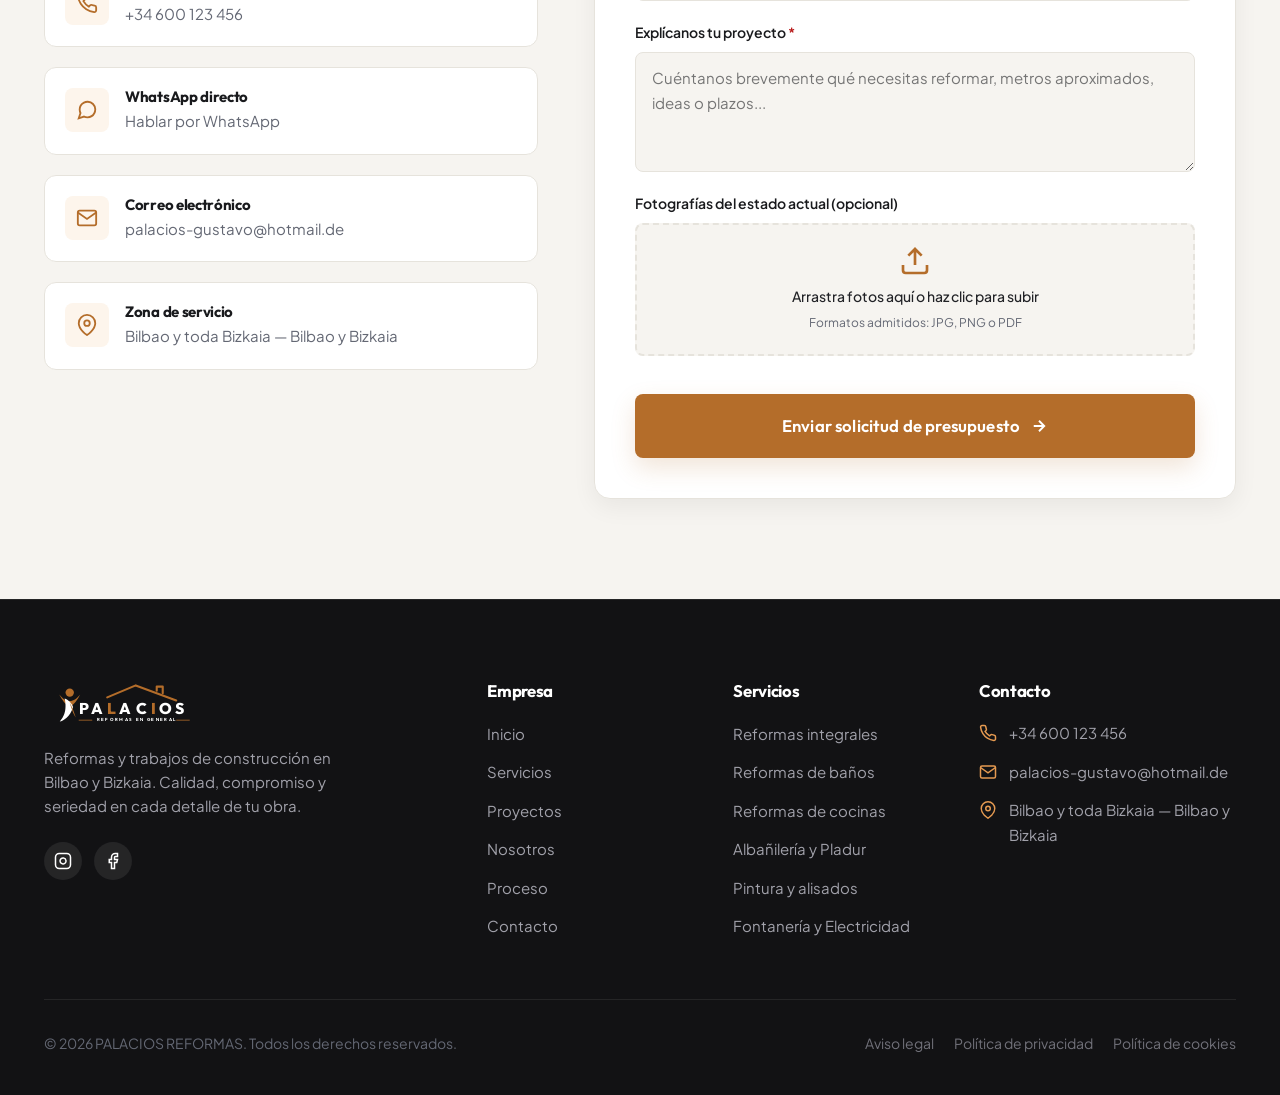
==== commit 862486fe: "refactor: optimize comparison slider interaction Removed the hidden range input in favor of a direct" ====
--- a/index.html
+++ b/index.html
@@ -1482,21 +1482,7 @@
   -webkit-clip-path: polygon(0 0, 50% 0, 50% 100%, 0 100%);
   clip-path: polygon(0 0, 50% 0, 50% 100%, 0 100%);
   pointer-events: none;
-}
-
-.comparison-range {
-  position: absolute;
-  top: 0;
-  left: 0;
-  width: 100%;
-  height: 100%;
-  margin: 0;
-  opacity: 0;
-  cursor: ew-resize;
-  z-index: 15;
-  -webkit-appearance: none;
-  appearance: none;
-  touch-action: none;
+  will-change: clip-path;
 }
 
 .comparison-badge {
@@ -1515,9 +1501,11 @@
 
 .comparison-badge--before {
   left: 20px;
-  background-color: rgba(18, 18, 20, 0.8);
+  background-color: rgba(18, 18, 20, 0.85);
   color: #ffffff;
-  border: 1px solid rgba(255, 255, 255, 0.2);
+  border: 1px solid rgba(255, 255, 255, 0.25);
+  backdrop-filter: blur(4px);
+  -webkit-backdrop-filter: blur(4px);
 }
 
 .comparison-badge--after {
@@ -1534,11 +1522,12 @@
   left: 50%;
   width: 4px;
   background-color: #ffffff;
-  box-shadow: 0 0 12px rgba(0, 0, 0, 0.5);
+  box-shadow: 0 0 16px rgba(0, 0, 0, 0.6);
   transform: translateX(-50%);
   cursor: ew-resize;
   z-index: 10;
-  pointer-events: none;
+  pointer-events: auto;
+  touch-action: none;
 }
 
 .comparison-handle-btn {
@@ -1546,28 +1535,29 @@
   top: 50%;
   left: 50%;
   transform: translate(-50%, -50%);
-  width: 46px;
-  height: 46px;
+  width: 48px;
+  height: 48px;
   border-radius: 50%;
   background-color: #ffffff;
   color: var(--primary);
-  box-shadow: 0 4px 16px rgba(0, 0, 0, 0.35);
+  box-shadow: 0 4px 20px rgba(0, 0, 0, 0.4);
   display: flex;
   align-items: center;
   justify-content: center;
   pointer-events: none;
-  transition: background-color var(--transition-fast), color var(--transition-fast);
+  transition: background-color var(--transition-fast), color var(--transition-fast), transform var(--transition-fast);
 }
 
 .comparison-container:active .comparison-handle-btn,
 .comparison-container:hover .comparison-handle-btn {
   background-color: var(--accent);
   color: #ffffff;
+  transform: translate(-50%, -50%) scale(1.12);
 }
 
 .comparison-handle-btn svg {
-  width: 20px;
-  height: 20px;
+  width: 22px;
+  height: 22px;
 }
 
 .comparison-info {
@@ -1577,7 +1567,7 @@
   justify-content: space-between;
   flex-wrap: wrap;
   gap: 16px;
-  padding: 16px 24px;
+  padding: 18px 24px;
   background-color: var(--surface);
   border-radius: var(--radius-md);
   border: 1px solid var(--border);
@@ -1596,10 +1586,11 @@
   display: flex;
   align-items: center;
   gap: 8px;
+  flex-wrap: wrap;
 }
 
 .comparison-preset-btn {
-  padding: 6px 14px;
+  padding: 8px 16px;
   font-size: 0.8125rem;
   font-weight: 600;
   background-color: var(--surface-alt);
@@ -1608,6 +1599,7 @@
   border-radius: var(--radius-pill);
   cursor: pointer;
   transition: all var(--transition-fast);
+  font-family: var(--font-body);
 }
 
 .comparison-preset-btn:hover {
@@ -3222,7 +3214,7 @@
 
           <!-- Tirador interactivo -->
           <!-- Range input nativo para interacción táctil y arrastre garantizado -->
-          <input type="range" class="comparison-range" id="comparisonRange" min="0" max="100" value="50" step="0.1" aria-label="Deslizar para comparar antes y después">
+          
           <div class="comparison-handle" id="comparisonHandle">
             <div class="comparison-handle-btn">
               <svg viewBox="0 0 24 24" fill="none" stroke="currentColor" stroke-width="2.5">
@@ -3237,6 +3229,11 @@
           <div class="comparison-info-text">
             <h4>Transformación de baño completo</h4>
             <p>Sustitución de bañera por plato de ducha, renovación de alicatado cerámico y fontanería.</p>
+          </div>
+          <div class="comparison-presets">
+            <button type="button" class="comparison-preset-btn" data-value="0">Ver Antes</button>
+            <button type="button" class="comparison-preset-btn active" data-value="50">50 / 50</button>
+            <button type="button" class="comparison-preset-btn" data-value="100">Ver Después</button>
           </div>
           <a href="#contacto" class="btn btn--outline">Solicitar reforma similar</a>
         </div>
@@ -4143,34 +4140,27 @@
   });
 
   /* ==========================================================================
-     8. SLIDER INTERACTIVO ANTES Y DESPUÉS (MOUSE, TOUCH & RANGE INPUT)
+     8. SLIDER INTERACTIVO ANTES Y DESPUÉS (POINTER EVENTS, TOUCH & MOUSE)
      ========================================================================== */
   const comparisonContainer = document.getElementById('comparisonContainer');
   const comparisonBefore = document.getElementById('comparisonBefore');
   const comparisonHandle = document.getElementById('comparisonHandle');
-  const comparisonRange = document.getElementById('comparisonRange');
   const presetButtons = document.querySelectorAll('.comparison-preset-btn');
 
   if (comparisonContainer && comparisonBefore && comparisonHandle) {
     let isDragging = false;
 
-    function updateSlider(percentage, updateRangeInput = true) {
-      // Clampear valor entre 0 y 100
+    function setSliderPos(percentage) {
       const clamped = Math.max(0, Math.min(100, Number(percentage)));
-      const clipPolygon = `polygon(0 0, ${clamped}% 0, ${clamped}% 100%, 0 100%)`;
-
-      comparisonBefore.style.clipPath = clipPolygon;
-      comparisonBefore.style.webkitClipPath = clipPolygon;
+      const polygonValue = `polygon(0 0, ${clamped}% 0, ${clamped}% 100%, 0 100%)`;
+
+      comparisonBefore.style.clipPath = polygonValue;
+      comparisonBefore.style.webkitClipPath = polygonValue;
       comparisonHandle.style.left = `${clamped}%`;
 
-      if (updateRangeInput && comparisonRange) {
-        comparisonRange.value = clamped;
-      }
-
-      // Actualizar botones de preajuste
       presetButtons.forEach(btn => {
         const val = parseFloat(btn.getAttribute('data-value'));
-        if (Math.abs(val - clamped) < 2) {
+        if (Math.abs(val - clamped) < 3) {
           btn.classList.add('active');
         } else {
           btn.classList.remove('active');
@@ -4178,75 +4168,100 @@
       });
     }
 
-    function calculatePercentFromPointer(clientX) {
+    function getPercentFromClientX(clientX) {
       const rect = comparisonContainer.getBoundingClientRect();
       if (rect.width <= 0) return 50;
       const offsetX = clientX - rect.left;
       return (offsetX / rect.width) * 100;
     }
 
-    // 1. Control mediante input range (soporte nativo para accesibilidad y arrastre)
-    if (comparisonRange) {
-      comparisonRange.addEventListener('input', (e) => {
-        updateSlider(parseFloat(e.target.value), false);
-      });
-      comparisonRange.addEventListener('change', (e) => {
-        updateSlider(parseFloat(e.target.value), false);
-      });
-    }
-
-    // 2. Control mediante Pointer Events (ratón, táctil, lápiz óptico)
-    function onPointerDown(e) {
-      isDragging = true;
-      const clientX = e.clientX ?? (e.touches && e.touches[0] ? e.touches[0].clientX : 0);
-      updateSlider(calculatePercentFromPointer(clientX));
-    }
-
     function onPointerMove(e) {
       if (!isDragging) return;
       const clientX = e.clientX ?? (e.touches && e.touches[0] ? e.touches[0].clientX : 0);
-      updateSlider(calculatePercentFromPointer(clientX));
+      setSliderPos(getPercentFromClientX(clientX));
     }
 
-    function onPointerUp() {
+    function onPointerDown(e) {
+      isDragging = true;
+      if (e.target && e.target.setPointerCapture && e.pointerId !== undefined) {
+        try {
+          e.target.setPointerCapture(e.pointerId);
+        } catch (err) {}
+      }
+      const clientX = e.clientX ?? (e.touches && e.touches[0] ? e.touches[0].clientX : 0);
+      setSliderPos(getPercentFromClientX(clientX));
+    }
+
+    function onPointerUp(e) {
+      if (isDragging) {
+        isDragging = false;
+        if (e.target && e.target.releasePointerCapture && e.pointerId !== undefined) {
+          try {
+            e.target.releasePointerCapture(e.pointerId);
+          } catch (err) {}
+        }
+      }
+    }
+
+    // 1. Pointer Events (Modern Standard: Chrome, Edge, Safari iOS 13+, Firefox)
+    comparisonContainer.addEventListener('pointerdown', onPointerDown);
+    comparisonContainer.addEventListener('pointermove', onPointerMove);
+    comparisonContainer.addEventListener('pointerup', onPointerUp);
+    comparisonContainer.addEventListener('pointercancel', onPointerUp);
+    window.addEventListener('pointerup', onPointerUp);
+
+    // 2. Mouse Events (Desktop fallback)
+    comparisonContainer.addEventListener('mousedown', (e) => {
+      isDragging = true;
+      setSliderPos(getPercentFromClientX(e.clientX));
+    });
+    window.addEventListener('mousemove', (e) => {
+      if (isDragging) {
+        setSliderPos(getPercentFromClientX(e.clientX));
+      }
+    });
+    window.addEventListener('mouseup', () => {
       isDragging = false;
-    }
-
-    comparisonContainer.addEventListener('mousedown', onPointerDown);
-    window.addEventListener('mousemove', onPointerMove);
-    window.addEventListener('mouseup', onPointerUp);
-
-    // Eventos táctiles
+    });
+
+    // 3. Touch Events (Mobile fallback)
     comparisonContainer.addEventListener('touchstart', (e) => {
-      onPointerDown(e);
-    }, { passive: true });
-
-    window.addEventListener('touchmove', (e) => {
-      if (isDragging) {
-        onPointerMove(e);
+      isDragging = true;
+      if (e.touches && e.touches[0]) {
+        setSliderPos(getPercentFromClientX(e.touches[0].clientX));
       }
     }, { passive: true });
 
-    window.addEventListener('touchend', onPointerUp);
-    window.addEventListener('touchcancel', onPointerUp);
-
-    // Clic directo en cualquier parte del contenedor
+    window.addEventListener('touchmove', (e) => {
+      if (isDragging && e.touches && e.touches[0]) {
+        setSliderPos(getPercentFromClientX(e.touches[0].clientX));
+      }
+    }, { passive: true });
+
+    window.addEventListener('touchend', () => {
+      isDragging = false;
+    });
+    window.addEventListener('touchcancel', () => {
+      isDragging = false;
+    });
+
+    // Clic directo en cualquier parte de la imagen
     comparisonContainer.addEventListener('click', (e) => {
-      updateSlider(calculatePercentFromPointer(e.clientX));
+      setSliderPos(getPercentFromClientX(e.clientX));
     });
 
-    // 3. Botones rápidos de preajuste (0% Antes, 50% Mitad, 100% Después)
+    // 4. Botones rápidos de preajuste (0% Antes, 50% Mitad, 100% Después)
     presetButtons.forEach(btn => {
       btn.addEventListener('click', (e) => {
         e.preventDefault();
         e.stopPropagation();
         const targetVal = parseFloat(btn.getAttribute('data-value') || '50');
-        updateSlider(targetVal, true);
+        setSliderPos(targetVal);
       });
     });
 
     // Inicializar al 50%
-    updateSlider(50, true);
+    setSliderPos(50);
   }
 
   /* ==========================================================================
--- a/css/style.css
+++ b/css/style.css
@@ -1455,21 +1455,7 @@
   -webkit-clip-path: polygon(0 0, 50% 0, 50% 100%, 0 100%);
   clip-path: polygon(0 0, 50% 0, 50% 100%, 0 100%);
   pointer-events: none;
-}
-
-.comparison-range {
-  position: absolute;
-  top: 0;
-  left: 0;
-  width: 100%;
-  height: 100%;
-  margin: 0;
-  opacity: 0;
-  cursor: ew-resize;
-  z-index: 15;
-  -webkit-appearance: none;
-  appearance: none;
-  touch-action: none;
+  will-change: clip-path;
 }
 
 .comparison-badge {
@@ -1488,9 +1474,11 @@
 
 .comparison-badge--before {
   left: 20px;
-  background-color: rgba(18, 18, 20, 0.8);
-  color: #ffffff;
-  border: 1px solid rgba(255, 255, 255, 0.2);
+  background-color: rgba(18, 18, 20, 0.85);
+  color: #ffffff;
+  border: 1px solid rgba(255, 255, 255, 0.25);
+  backdrop-filter: blur(4px);
+  -webkit-backdrop-filter: blur(4px);
 }
 
 .comparison-badge--after {
@@ -1507,11 +1495,12 @@
   left: 50%;
   width: 4px;
   background-color: #ffffff;
-  box-shadow: 0 0 12px rgba(0, 0, 0, 0.5);
+  box-shadow: 0 0 16px rgba(0, 0, 0, 0.6);
   transform: translateX(-50%);
   cursor: ew-resize;
   z-index: 10;
-  pointer-events: none;
+  pointer-events: auto;
+  touch-action: none;
 }
 
 .comparison-handle-btn {
@@ -1519,28 +1508,29 @@
   top: 50%;
   left: 50%;
   transform: translate(-50%, -50%);
-  width: 46px;
-  height: 46px;
+  width: 48px;
+  height: 48px;
   border-radius: 50%;
   background-color: #ffffff;
   color: var(--primary);
-  box-shadow: 0 4px 16px rgba(0, 0, 0, 0.35);
+  box-shadow: 0 4px 20px rgba(0, 0, 0, 0.4);
   display: flex;
   align-items: center;
   justify-content: center;
   pointer-events: none;
-  transition: background-color var(--transition-fast), color var(--transition-fast);
+  transition: background-color var(--transition-fast), color var(--transition-fast), transform var(--transition-fast);
 }
 
 .comparison-container:active .comparison-handle-btn,
 .comparison-container:hover .comparison-handle-btn {
   background-color: var(--accent);
   color: #ffffff;
+  transform: translate(-50%, -50%) scale(1.12);
 }
 
 .comparison-handle-btn svg {
-  width: 20px;
-  height: 20px;
+  width: 22px;
+  height: 22px;
 }
 
 .comparison-info {
@@ -1550,7 +1540,7 @@
   justify-content: space-between;
   flex-wrap: wrap;
   gap: 16px;
-  padding: 16px 24px;
+  padding: 18px 24px;
   background-color: var(--surface);
   border-radius: var(--radius-md);
   border: 1px solid var(--border);
@@ -1569,10 +1559,11 @@
   display: flex;
   align-items: center;
   gap: 8px;
+  flex-wrap: wrap;
 }
 
 .comparison-preset-btn {
-  padding: 6px 14px;
+  padding: 8px 16px;
   font-size: 0.8125rem;
   font-weight: 600;
   background-color: var(--surface-alt);
@@ -1581,6 +1572,7 @@
   border-radius: var(--radius-pill);
   cursor: pointer;
   transition: all var(--transition-fast);
+  font-family: var(--font-body);
 }
 
 .comparison-preset-btn:hover {
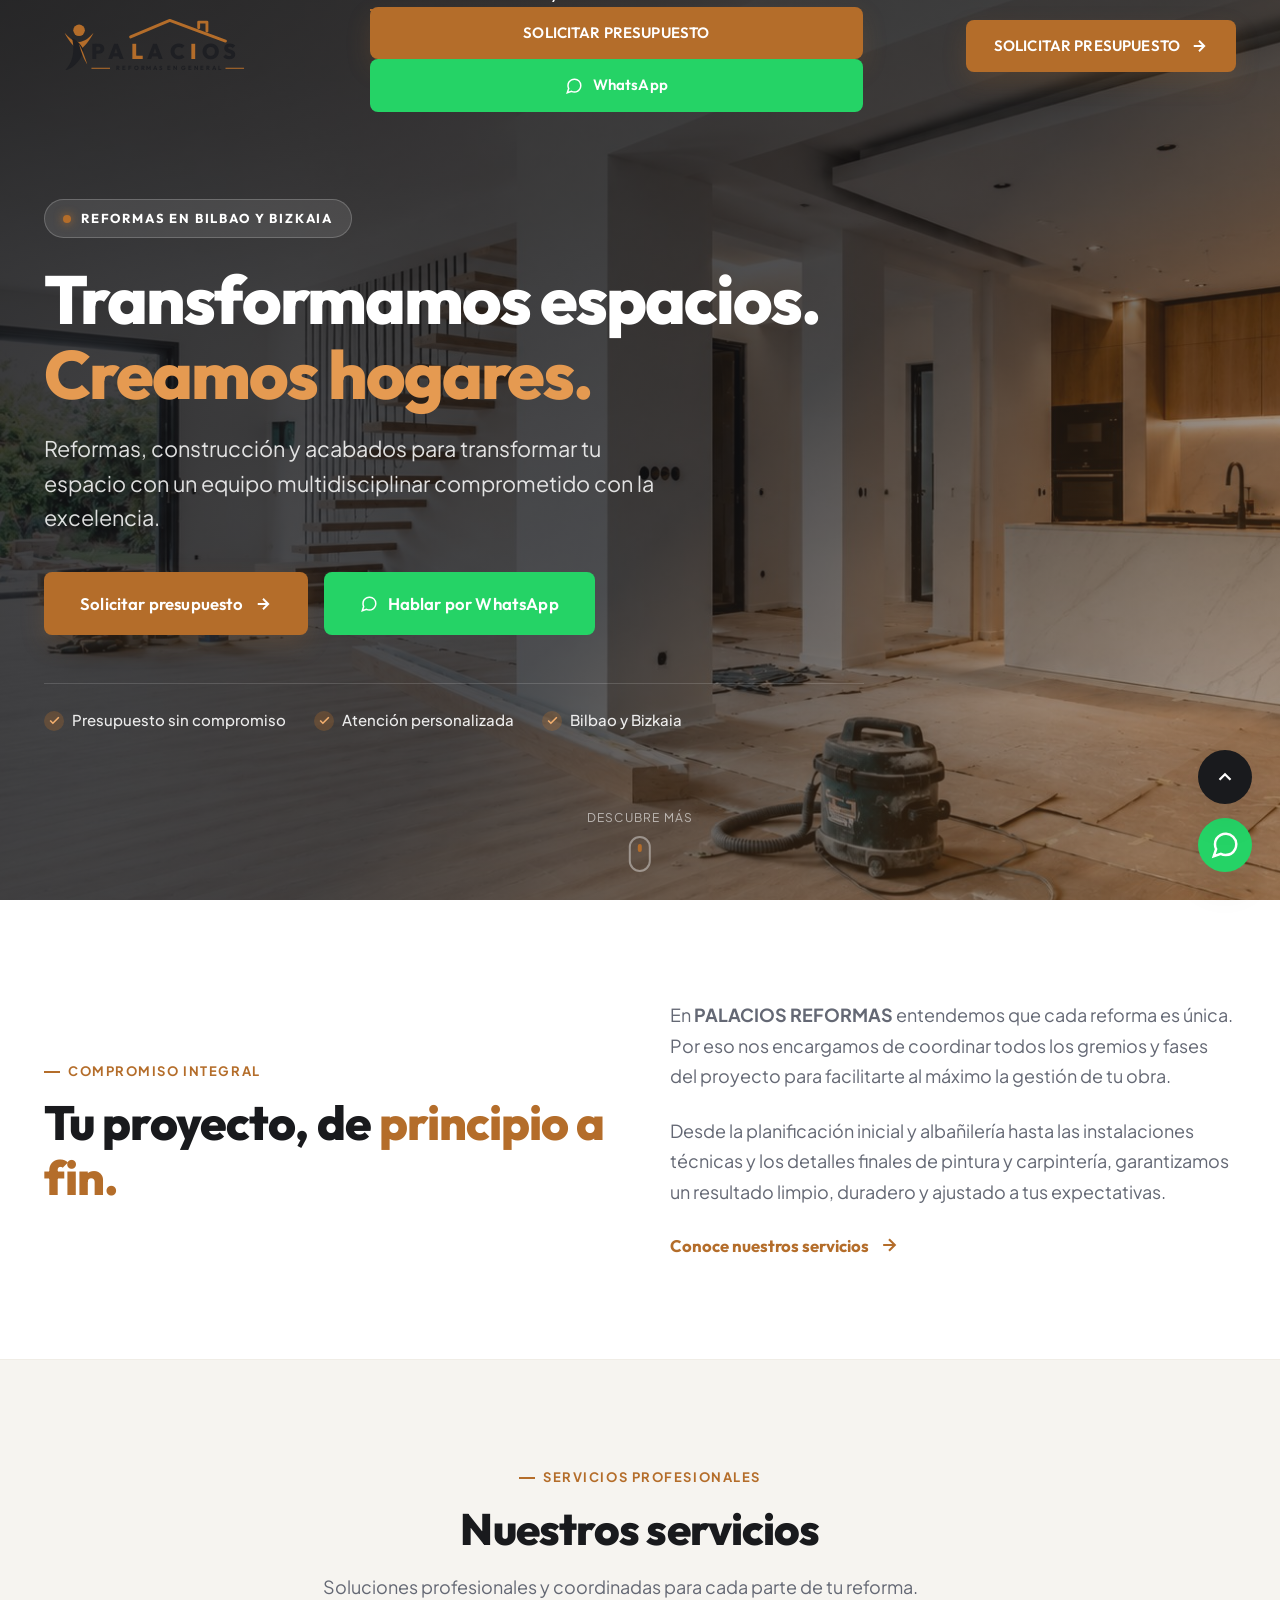
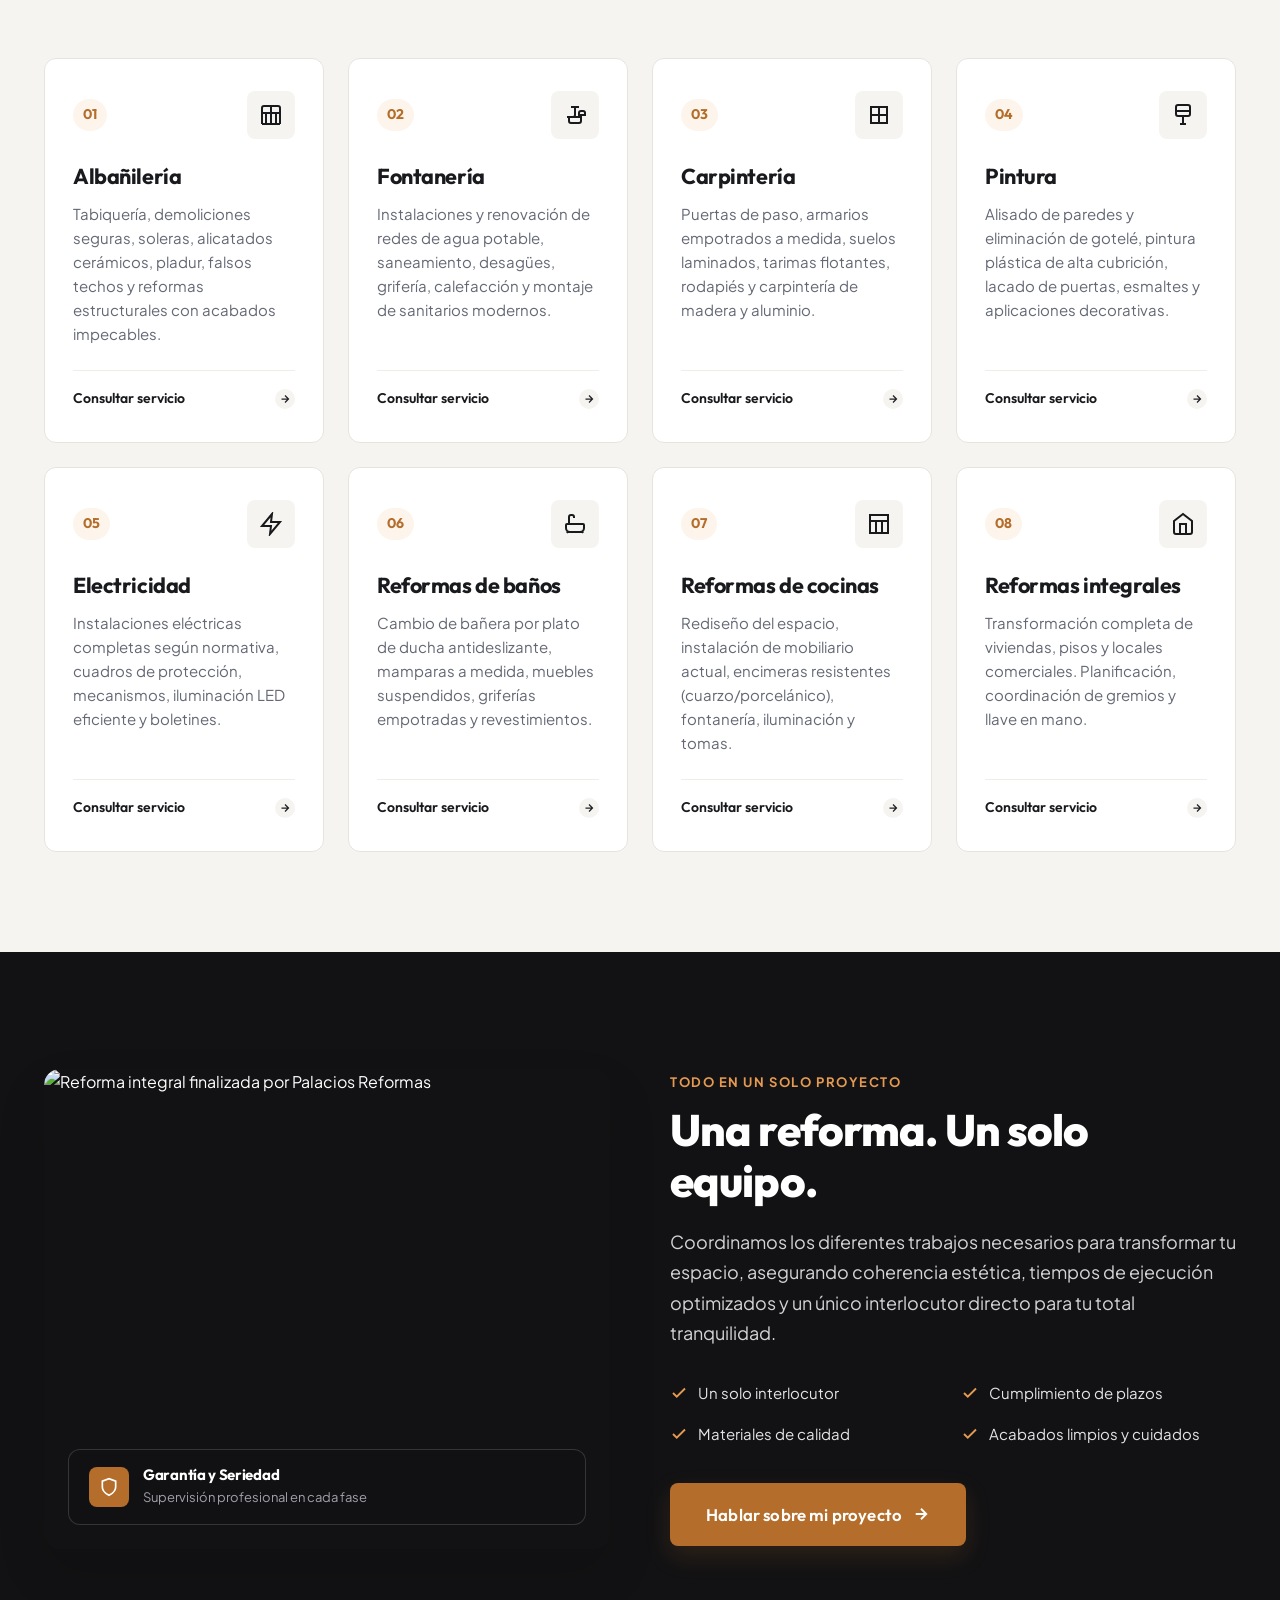
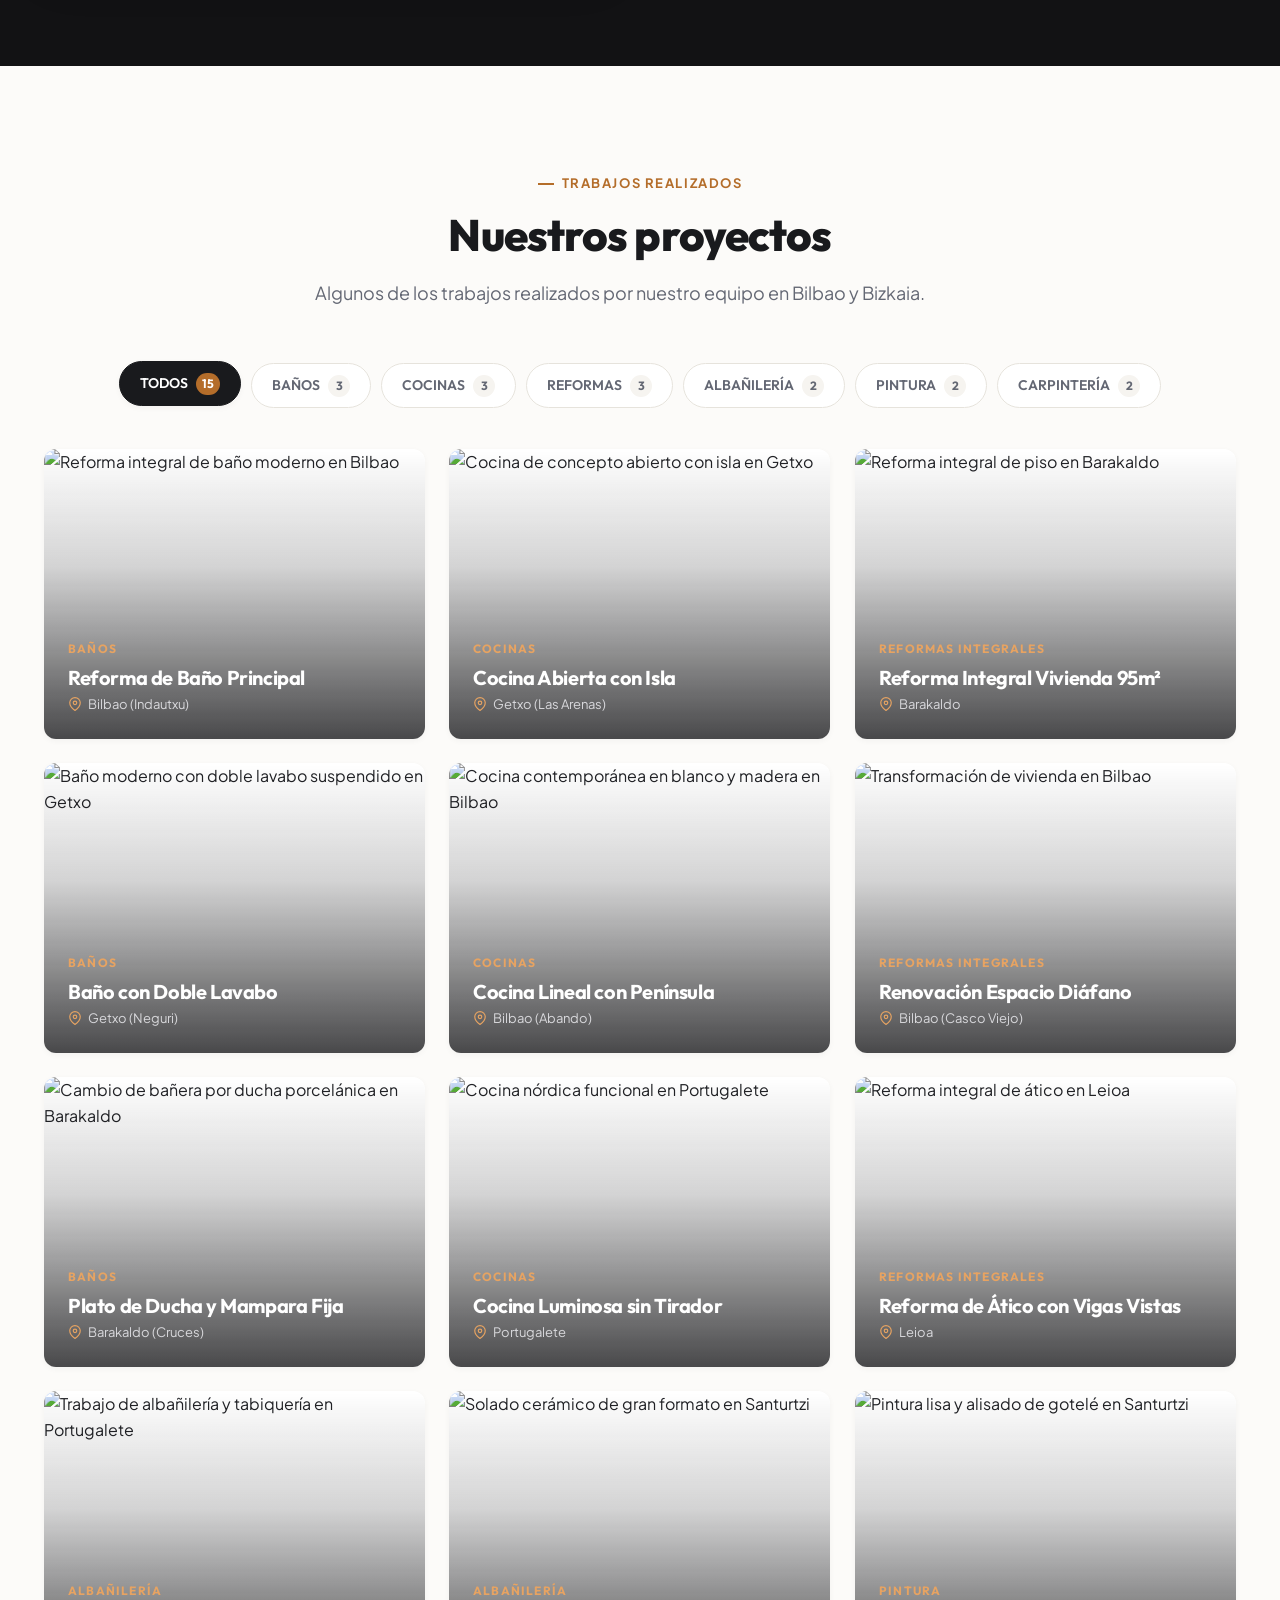
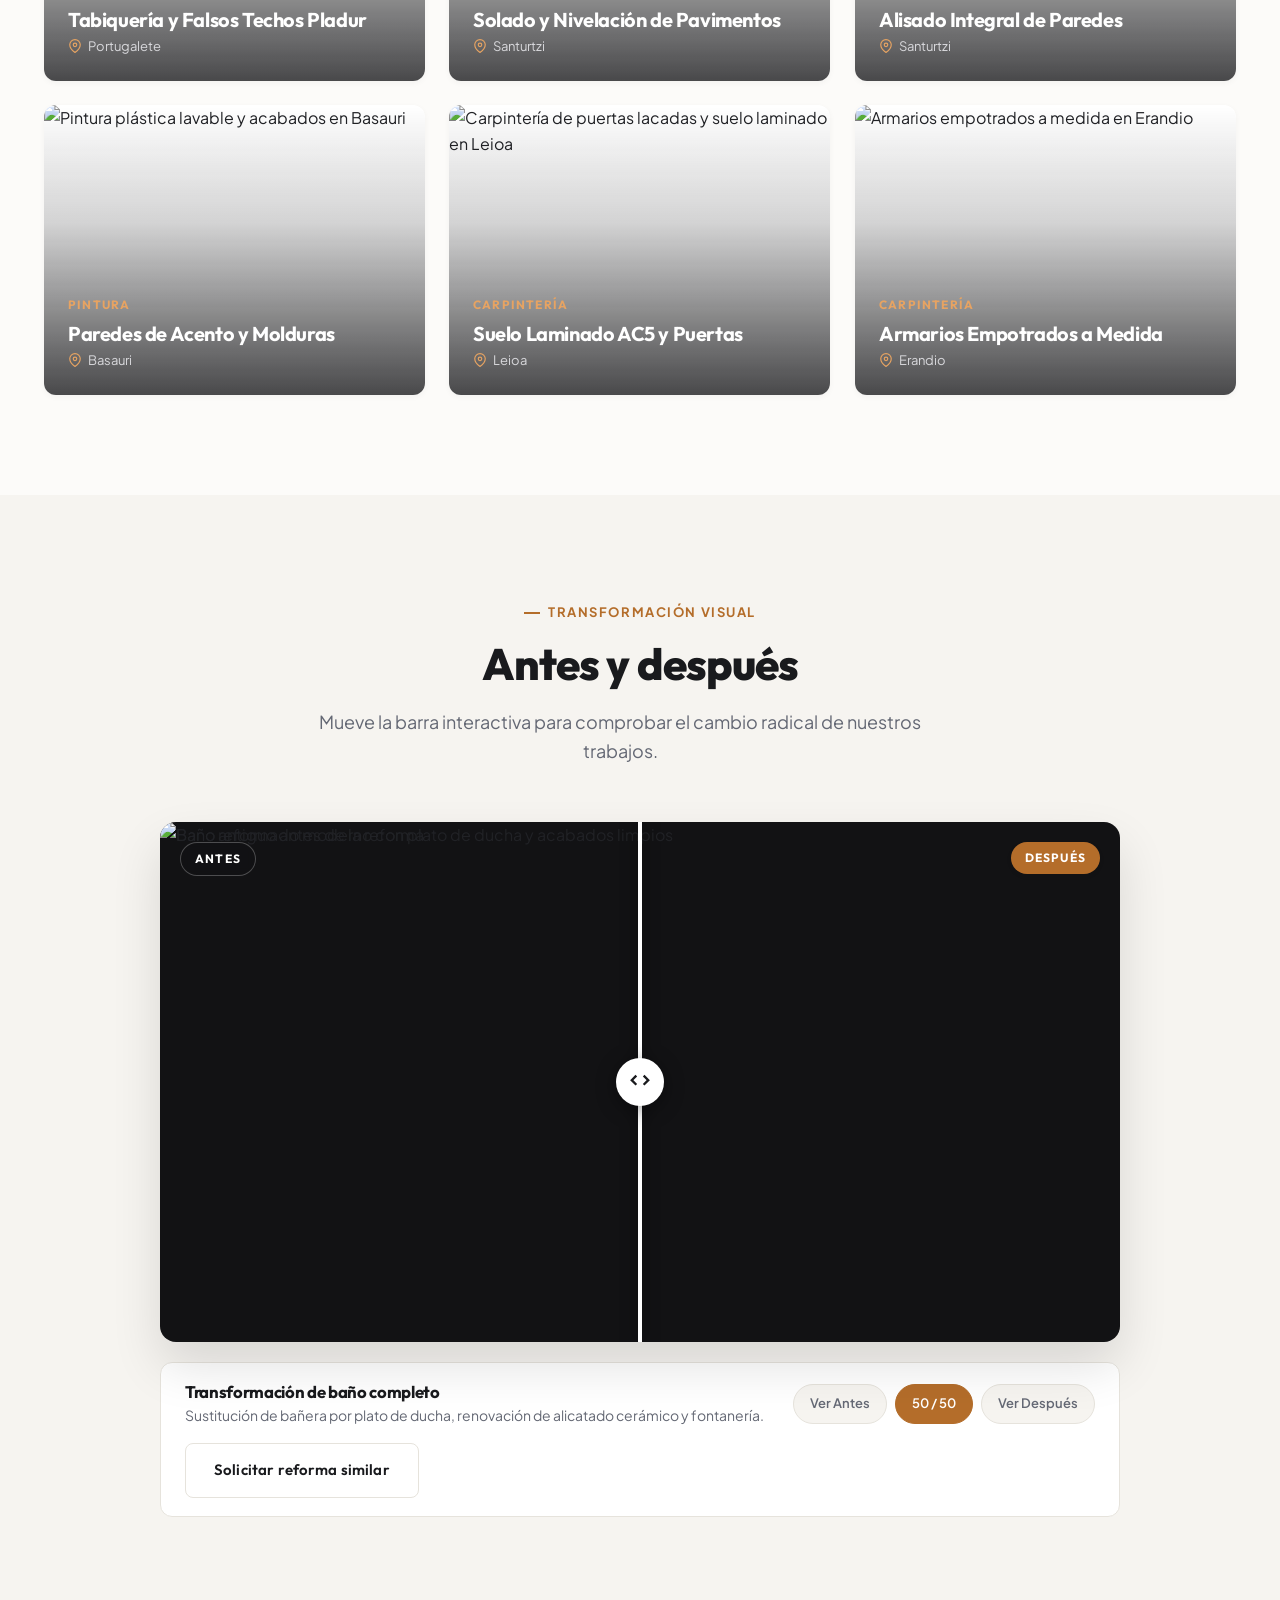
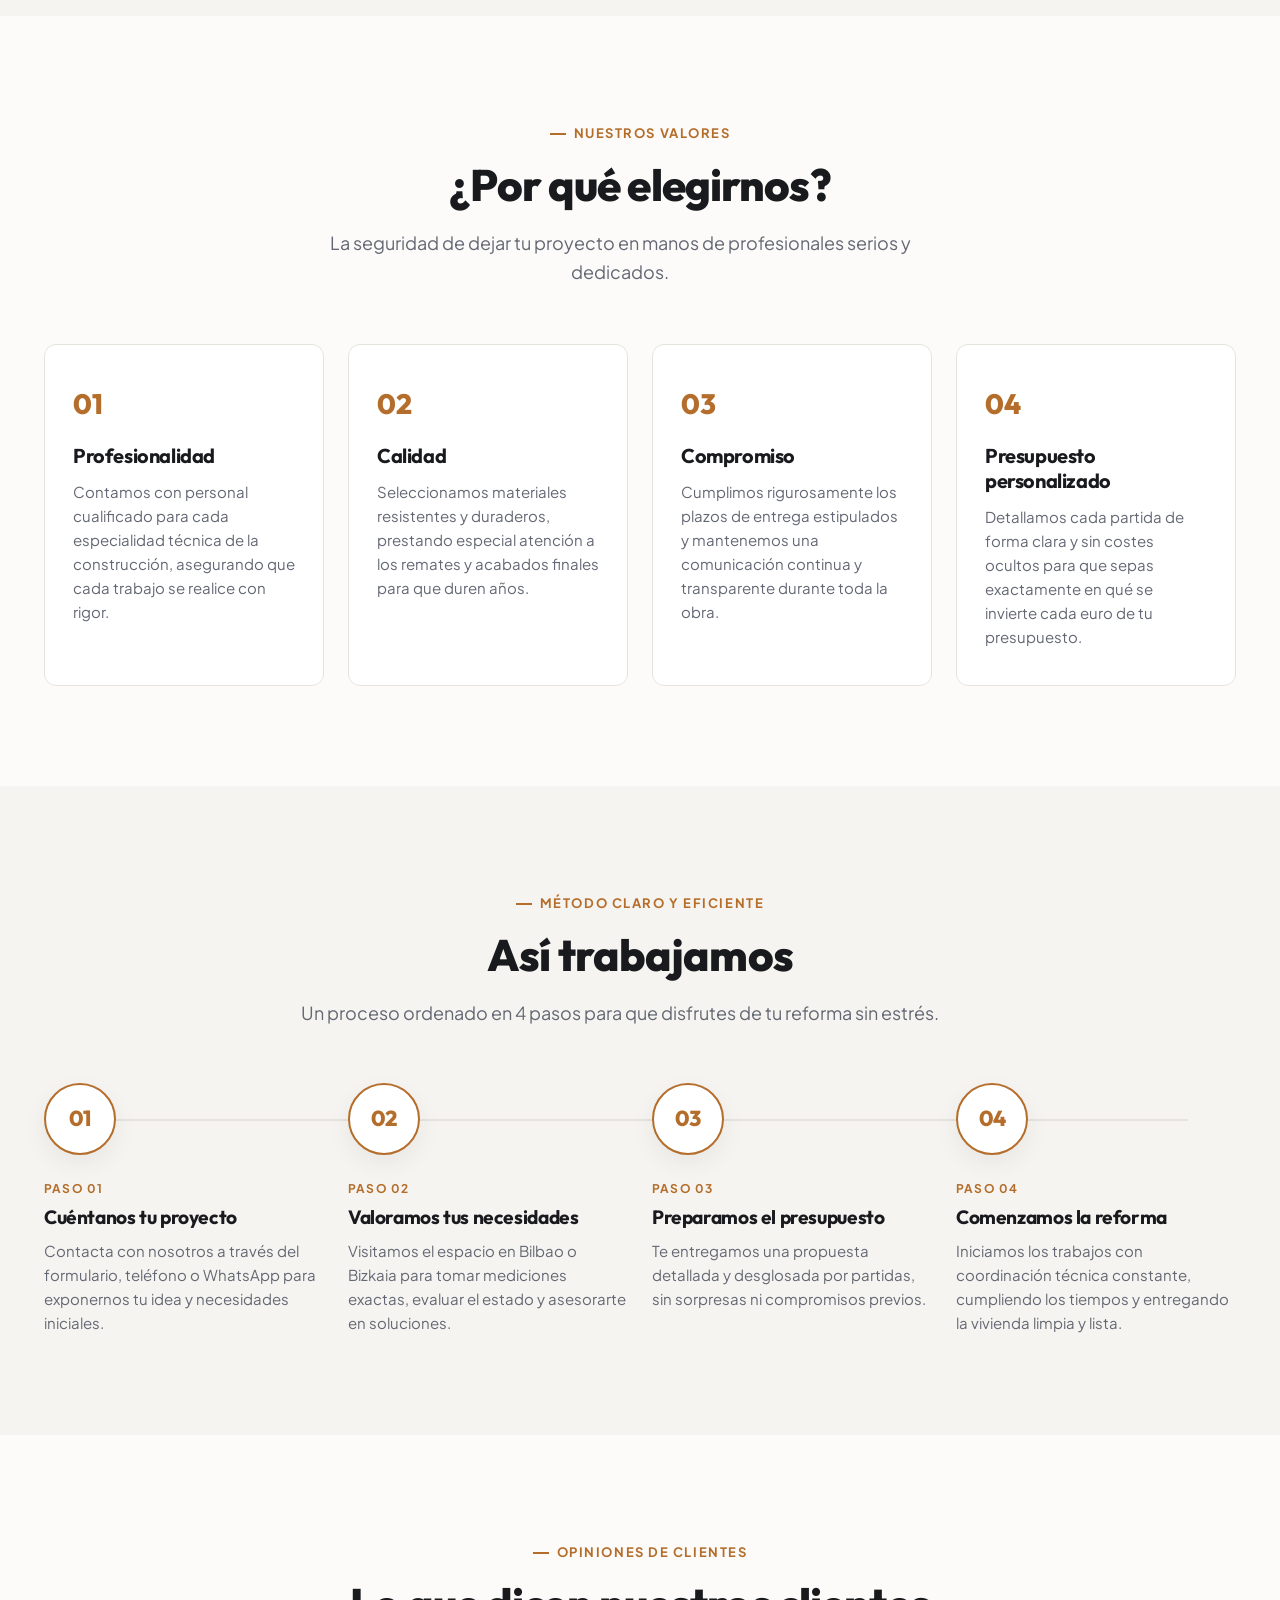
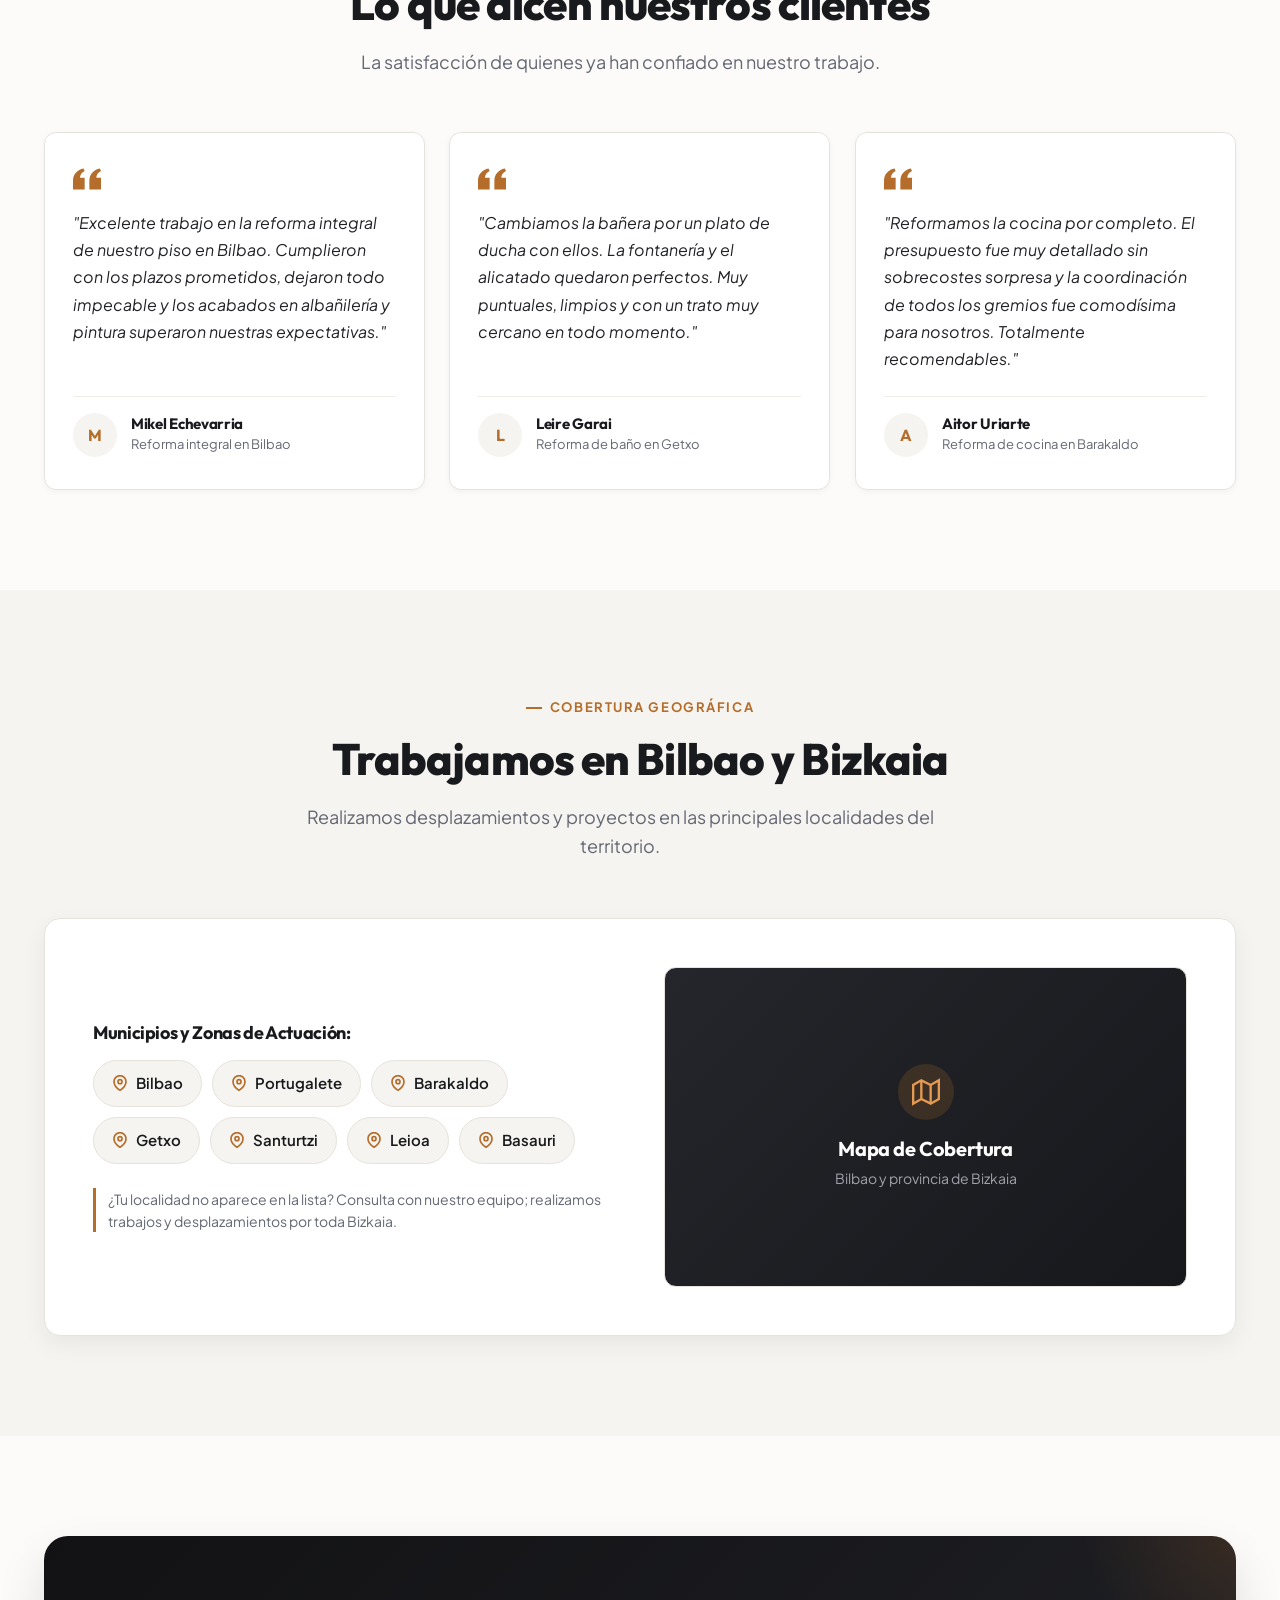
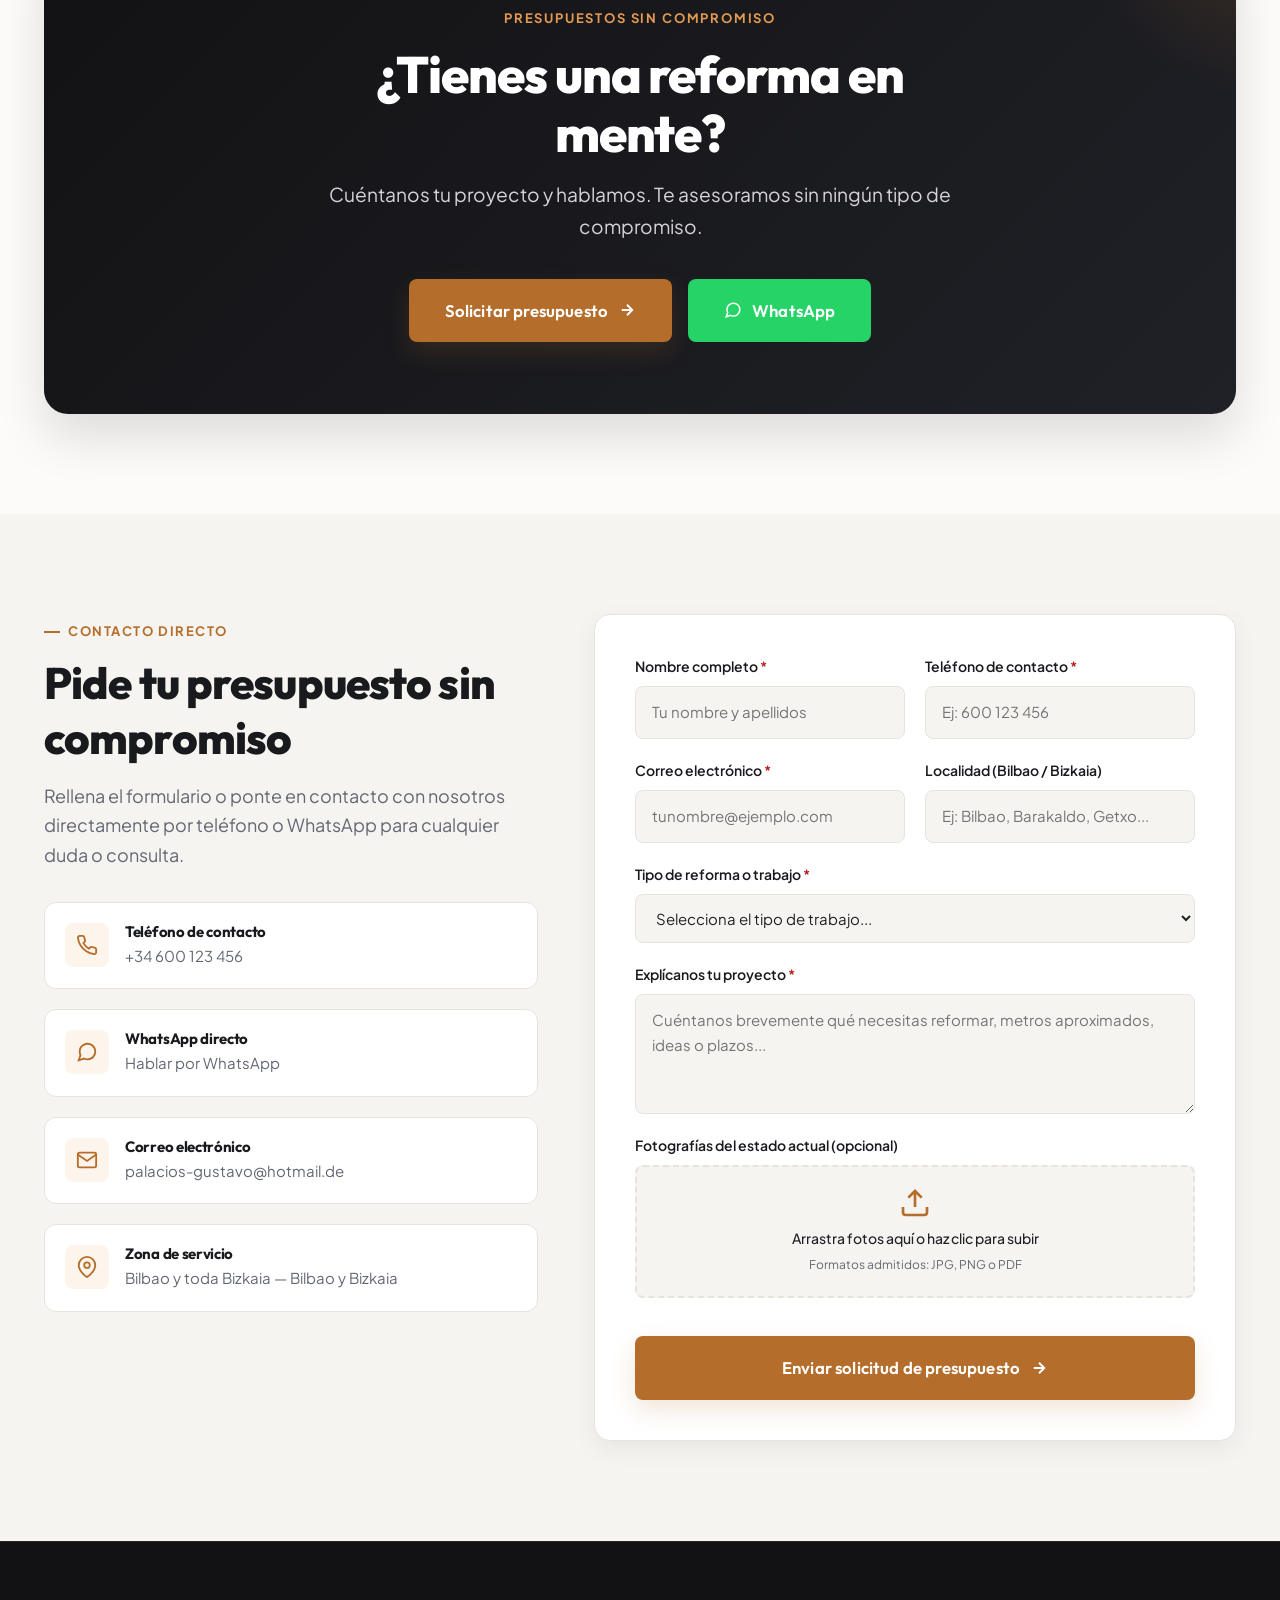
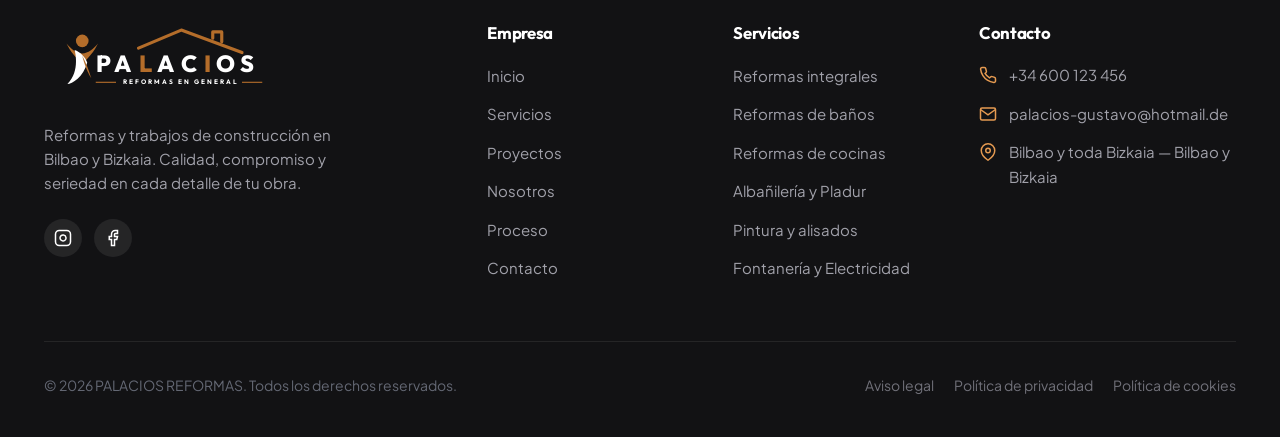
==== commit 7764c7f0: "style: update header styling and add scrollspy - Increased header height and logo size. - Added smoo" ====
--- a/index.html
+++ b/index.html
@@ -62,8 +62,8 @@
 
   /* Espaciados y medidas */
   --container-max: 1240px;
-  --header-height: 80px;
-  --header-height-scrolled: 68px;
+  --header-height: 92px;
+  --header-height-scrolled: 76px;
   --radius-xs: 4px;
   --radius-sm: 8px;
   --radius-md: 12px;
@@ -386,23 +386,60 @@
 .logo {
   display: inline-flex;
   align-items: center;
-  gap: 12px;
+  gap: 14px;
   font-family: var(--font-heading);
   text-decoration: none;
   z-index: 1001;
+  transition: transform var(--transition-fast);
+}
+
+.logo:hover {
+  transform: scale(1.02);
 }
 
 .logo__mark {
-  height: 48px;
+  height: 66px;
   width: auto;
-  display: flex;
-  align-items: center;
+  max-width: 300px;
+  display: flex;
+  align-items: center;
+  transition: height var(--transition-normal), max-width var(--transition-normal);
+}
+
+.header--scrolled .logo__mark {
+  height: 56px;
+  max-width: 260px;
 }
 
 .logo__img {
-  height: 46px;
+  height: 64px;
   width: auto;
   object-fit: contain;
+  transition: height var(--transition-normal);
+}
+
+.header--scrolled .logo__img {
+  height: 54px;
+}
+
+@media (max-width: 991px) {
+  .logo__mark {
+    height: 56px;
+    max-width: 250px;
+  }
+  .header--scrolled .logo__mark {
+    height: 50px;
+  }
+}
+
+@media (max-width: 480px) {
+  .logo__mark {
+    height: 48px;
+    max-width: 215px;
+  }
+  .header--scrolled .logo__mark {
+    height: 44px;
+  }
 }
 
 /* Navegación Desktop */
@@ -1131,6 +1168,9 @@
 }
 
 .filter-btn {
+  display: inline-flex;
+  align-items: center;
+  gap: 8px;
   padding: 10px 20px;
   font-family: var(--font-heading);
   font-size: 0.875rem;
@@ -1139,12 +1179,15 @@
   background-color: var(--surface);
   border: 1px solid var(--border);
   border-radius: var(--radius-pill);
+  cursor: pointer;
+  user-select: none;
   transition: all var(--transition-fast);
 }
 
 .filter-btn:hover {
   color: var(--primary);
   border-color: var(--primary);
+  transform: translateY(-2px);
 }
 
 .filter-btn.active {
@@ -1152,12 +1195,34 @@
   color: #ffffff;
   border-color: var(--primary);
   box-shadow: var(--shadow-sm);
+  transform: translateY(-2px);
+}
+
+.filter-btn__count {
+  display: inline-flex;
+  align-items: center;
+  justify-content: center;
+  min-width: 22px;
+  height: 22px;
+  padding: 0 6px;
+  font-size: 0.75rem;
+  font-weight: 700;
+  border-radius: var(--radius-pill);
+  background-color: var(--surface-alt);
+  color: var(--text-muted);
+  transition: background-color var(--transition-fast), color var(--transition-fast);
+}
+
+.filter-btn.active .filter-btn__count {
+  background-color: var(--accent);
+  color: #ffffff;
 }
 
 .gallery-grid {
   display: grid;
   grid-template-columns: repeat(3, 1fr);
   gap: 24px;
+  transition: min-height 0.3s ease;
 }
 
 @media (max-width: 900px) {
@@ -1179,8 +1244,12 @@
   background-color: var(--surface);
   box-shadow: var(--shadow-sm);
   cursor: pointer;
-  group: true;
-  transition: transform var(--transition-normal), box-shadow var(--transition-normal);
+  transition: transform var(--transition-normal), box-shadow var(--transition-normal), opacity 0.3s ease;
+  will-change: transform, opacity;
+}
+
+.project-card.is-hidden {
+  display: none !important;
 }
 
 .project-card:hover {
@@ -2419,7 +2488,13 @@
 }
 
 .footer-brand__logo {
-  margin-bottom: 18px;
+  margin-bottom: 22px;
+  display: inline-block;
+}
+
+.footer-brand__logo .logo__mark {
+  height: 72px;
+  max-width: 320px;
 }
 
 .footer-brand__desc {
@@ -2624,7 +2699,7 @@
     <div class="container header__container">
       <!-- Logotipo Vectorial Oficial PALACIOS REFORMAS -->
       <a href="#inicio" class="logo" aria-label="Palacios Reformas - Inicio">
-        <svg class="logo__mark" width="220" height="65" viewBox="0 0 540 160" fill="none" xmlns="http://www.w3.org/2000/svg" role="img" aria-label="Logo Palacios Reformas">
+        <svg class="logo__mark" width="270" height="80" viewBox="0 0 540 160" fill="none" xmlns="http://www.w3.org/2000/svg" role="img" aria-label="Logo Palacios Reformas">
           <!-- Icono persona estilizada -->
           <circle cx="85" cy="42" r="14" fill="#b46d2a"/>
           <path d="M50 48C58 65 72 82 85 92C98 82 112 65 120 48C110 60 98 70 85 70C72 70 60 60 50 48Z" fill="#b46d2a"/>
@@ -2690,8 +2765,8 @@
        ======================================================================== -->
   <section class="hero" id="inicio">
     <div class="hero__bg">
-      <!-- REEMPLAZAR POR FOTO REAL DEL PROYECTO HERO SI SE DISPONE DE ARCHIVO LOCAL -->
-      <img src="https://images.unsplash.com/photo-1600585154340-be6161a56a0c?auto=format&fit=crop&w=2000&q=85" alt="Reforma moderna y luminosa en Bilbao - Palacios Reformas" class="hero__img" referrerpolicy="no-referrer">
+      <!-- FOTO PRINCIPAL DEL PROYECTO (OBRA / REFORMA PALACIOS REFORMAS) -->
+      <img src="images/hero-reforma.jpg" alt="Reforma integral moderna en Bilbao y Bizkaia - Palacios Reformas" class="hero__img" onerror="this.onerror=null; this.src='https://images.unsplash.com/photo-1600585154340-be6161a56a0c?auto=format&fit=crop&w=2000&q=85';">
     </div>
     <div class="hero__overlay"></div>
 
@@ -3027,29 +3102,27 @@
 
       <!-- Filtros dinámicos -->
       <div class="gallery-filters reveal">
-        <button class="filter-btn active" data-filter="all">TODOS</button>
-        <button class="filter-btn" data-filter="baños">BAÑOS</button>
-        <button class="filter-btn" data-filter="cocinas">COCINAS</button>
-        <button class="filter-btn" data-filter="reformas">REFORMAS</button>
-        <button class="filter-btn" data-filter="pintura">PINTURA</button>
-        <button class="filter-btn" data-filter="albanileria">ALBAÑILERÍA</button>
-        <button class="filter-btn" data-filter="carpinteria">CARPINTERÍA</button>
+        <button class="filter-btn active" data-filter="all">TODOS <span class="filter-btn__count">15</span></button>
+        <button class="filter-btn" data-filter="baños">BAÑOS <span class="filter-btn__count">3</span></button>
+        <button class="filter-btn" data-filter="cocinas">COCINAS <span class="filter-btn__count">3</span></button>
+        <button class="filter-btn" data-filter="reformas">REFORMAS <span class="filter-btn__count">3</span></button>
+        <button class="filter-btn" data-filter="albanileria">ALBAÑILERÍA <span class="filter-btn__count">2</span></button>
+        <button class="filter-btn" data-filter="pintura">PINTURA <span class="filter-btn__count">2</span></button>
+        <button class="filter-btn" data-filter="carpinteria">CARPINTERÍA <span class="filter-btn__count">2</span></button>
       </div>
 
       <!-- Grid de proyectos -->
       <div class="gallery-grid" id="galleryGrid">
-        
-        <!-- Proyecto 01 (Baño) -->
+        <!-- 1. Baño 01 -->
         <article class="project-card reveal" data-category="baños">
           <div class="project-card__image-box">
-            <!-- REEMPLAZAR POR FOTO REAL DEL PROYECTO -->
-            <img src="https://images.unsplash.com/photo-1552321554-5fefe8c9ef14?auto=format&fit=crop&w=800&q=80" alt="Reforma de baño moderno en Bilbao" class="project-card__img" loading="lazy" referrerpolicy="no-referrer">
+            <img src="https://images.unsplash.com/photo-1552321554-5fefe8c9ef14?auto=format&fit=crop&w=800&q=80" alt="Reforma integral de baño moderno en Bilbao" class="project-card__img" loading="lazy" referrerpolicy="no-referrer">
             <div class="project-card__overlay">
               <span class="project-card__category">Baños</span>
-              <h3 class="project-card__title">Proyecto 01</h3>
+              <h3 class="project-card__title">Reforma de Baño Principal</h3>
               <span class="project-card__location">
                 <svg viewBox="0 0 24 24" fill="none" stroke="currentColor" stroke-width="2"><path d="M21 10c0 7-9 13-9 13s-9-6-9-13a9 9 0 0 1 18 0z"/><circle cx="12" cy="10" r="3"/></svg>
-                Bilbao
+                Bilbao (Indautxu)
               </span>
             </div>
             <button class="project-card__zoom-btn" aria-label="Ver imagen ampliada">
@@ -3058,17 +3131,16 @@
           </div>
         </article>
 
-        <!-- Proyecto 02 (Cocina) -->
+        <!-- 2. Cocina 01 -->
         <article class="project-card reveal reveal-delay-1" data-category="cocinas">
           <div class="project-card__image-box">
-            <!-- REEMPLAZAR POR FOTO REAL DEL PROYECTO -->
-            <img src="https://images.unsplash.com/photo-1556911220-e15b29be8c8f?auto=format&fit=crop&w=800&q=80" alt="Reforma de cocina luminosa y abierta en Getxo" class="project-card__img" loading="lazy" referrerpolicy="no-referrer">
+            <img src="https://images.unsplash.com/photo-1556911220-e15b29be8c8f?auto=format&fit=crop&w=800&q=80" alt="Cocina de concepto abierto con isla en Getxo" class="project-card__img" loading="lazy" referrerpolicy="no-referrer">
             <div class="project-card__overlay">
               <span class="project-card__category">Cocinas</span>
-              <h3 class="project-card__title">Proyecto 02</h3>
+              <h3 class="project-card__title">Cocina Abierta con Isla</h3>
               <span class="project-card__location">
                 <svg viewBox="0 0 24 24" fill="none" stroke="currentColor" stroke-width="2"><path d="M21 10c0 7-9 13-9 13s-9-6-9-13a9 9 0 0 1 18 0z"/><circle cx="12" cy="10" r="3"/></svg>
-                Getxo
+                Getxo (Las Arenas)
               </span>
             </div>
             <button class="project-card__zoom-btn" aria-label="Ver imagen ampliada">
@@ -3077,14 +3149,13 @@
           </div>
         </article>
 
-        <!-- Proyecto 03 (Reforma integral) -->
+        <!-- 3. Reforma Integral 01 -->
         <article class="project-card reveal reveal-delay-2" data-category="reformas">
           <div class="project-card__image-box">
-            <!-- REEMPLAZAR POR FOTO REAL DEL PROYECTO -->
-            <img src="https://images.unsplash.com/photo-1600585154526-990dced4db0d?auto=format&fit=crop&w=800&q=80" alt="Reforma integral de vivienda en Barakaldo" class="project-card__img" loading="lazy" referrerpolicy="no-referrer">
+            <img src="https://images.unsplash.com/photo-1600585154526-990dced4db0d?auto=format&fit=crop&w=800&q=80" alt="Reforma integral de piso en Barakaldo" class="project-card__img" loading="lazy" referrerpolicy="no-referrer">
             <div class="project-card__overlay">
               <span class="project-card__category">Reformas Integrales</span>
-              <h3 class="project-card__title">Proyecto 03</h3>
+              <h3 class="project-card__title">Reforma Integral Vivienda 95m²</h3>
               <span class="project-card__location">
                 <svg viewBox="0 0 24 24" fill="none" stroke="currentColor" stroke-width="2"><path d="M21 10c0 7-9 13-9 13s-9-6-9-13a9 9 0 0 1 18 0z"/><circle cx="12" cy="10" r="3"/></svg>
                 Barakaldo
@@ -3096,14 +3167,85 @@
           </div>
         </article>
 
-        <!-- Proyecto 04 (Albañilería / Suelos) -->
-        <article class="project-card reveal" data-category="albanileria">
+        <!-- 4. Baño 02 -->
+        <article class="project-card reveal" data-category="baños">
           <div class="project-card__image-box">
-            <!-- REEMPLAZAR POR FOTO REAL DEL PROYECTO -->
-            <img src="https://images.unsplash.com/photo-1581858726788-75bc0f6a952d?auto=format&fit=crop&w=800&q=80" alt="Trabajo de albañilería y tabiquería en Portugalete" class="project-card__img" loading="lazy" referrerpolicy="no-referrer">
+            <img src="https://images.unsplash.com/photo-1620626011761-996317b8d101?auto=format&fit=crop&w=800&q=80" alt="Baño moderno con doble lavabo suspendido en Getxo" class="project-card__img" loading="lazy" referrerpolicy="no-referrer">
             <div class="project-card__overlay">
-              <span class="project-card__category">Albañilería</span>
-              <h3 class="project-card__title">Proyecto 04</h3>
+              <span class="project-card__category">Baños</span>
+              <h3 class="project-card__title">Baño con Doble Lavabo</h3>
+              <span class="project-card__location">
+                <svg viewBox="0 0 24 24" fill="none" stroke="currentColor" stroke-width="2"><path d="M21 10c0 7-9 13-9 13s-9-6-9-13a9 9 0 0 1 18 0z"/><circle cx="12" cy="10" r="3"/></svg>
+                Getxo (Neguri)
+              </span>
+            </div>
+            <button class="project-card__zoom-btn" aria-label="Ver imagen ampliada">
+              <svg viewBox="0 0 24 24" fill="none" stroke="currentColor" stroke-width="2"><circle cx="11" cy="11" r="8"/><line x1="21" y1="21" x2="16.65" y2="16.65"/><line x1="11" y1="8" x2="11" y2="14"/><line x1="8" y1="11" x2="14" y2="11"/></svg>
+            </button>
+          </div>
+        </article>
+
+        <!-- 5. Cocina 02 -->
+        <article class="project-card reveal reveal-delay-1" data-category="cocinas">
+          <div class="project-card__image-box">
+            <img src="https://images.unsplash.com/photo-1600585154340-be6161a56a0c?auto=format&fit=crop&w=800&q=80" alt="Cocina contemporánea en blanco y madera en Bilbao" class="project-card__img" loading="lazy" referrerpolicy="no-referrer">
+            <div class="project-card__overlay">
+              <span class="project-card__category">Cocinas</span>
+              <h3 class="project-card__title">Cocina Lineal con Península</h3>
+              <span class="project-card__location">
+                <svg viewBox="0 0 24 24" fill="none" stroke="currentColor" stroke-width="2"><path d="M21 10c0 7-9 13-9 13s-9-6-9-13a9 9 0 0 1 18 0z"/><circle cx="12" cy="10" r="3"/></svg>
+                Bilbao (Abando)
+              </span>
+            </div>
+            <button class="project-card__zoom-btn" aria-label="Ver imagen ampliada">
+              <svg viewBox="0 0 24 24" fill="none" stroke="currentColor" stroke-width="2"><circle cx="11" cy="11" r="8"/><line x1="21" y1="21" x2="16.65" y2="16.65"/><line x1="11" y1="8" x2="11" y2="14"/><line x1="8" y1="11" x2="14" y2="11"/></svg>
+            </button>
+          </div>
+        </article>
+
+        <!-- 6. Reforma Integral 02 -->
+        <article class="project-card reveal reveal-delay-2" data-category="reformas">
+          <div class="project-card__image-box">
+            <img src="https://images.unsplash.com/photo-1600566753190-17f0baa2a6c3?auto=format&fit=crop&w=800&q=80" alt="Transformación de vivienda en Bilbao" class="project-card__img" loading="lazy" referrerpolicy="no-referrer">
+            <div class="project-card__overlay">
+              <span class="project-card__category">Reformas Integrales</span>
+              <h3 class="project-card__title">Renovación Espacio Diáfano</h3>
+              <span class="project-card__location">
+                <svg viewBox="0 0 24 24" fill="none" stroke="currentColor" stroke-width="2"><path d="M21 10c0 7-9 13-9 13s-9-6-9-13a9 9 0 0 1 18 0z"/><circle cx="12" cy="10" r="3"/></svg>
+                Bilbao (Casco Viejo)
+              </span>
+            </div>
+            <button class="project-card__zoom-btn" aria-label="Ver imagen ampliada">
+              <svg viewBox="0 0 24 24" fill="none" stroke="currentColor" stroke-width="2"><circle cx="11" cy="11" r="8"/><line x1="21" y1="21" x2="16.65" y2="16.65"/><line x1="11" y1="8" x2="11" y2="14"/><line x1="8" y1="11" x2="14" y2="11"/></svg>
+            </button>
+          </div>
+        </article>
+
+        <!-- 7. Baño 03 -->
+        <article class="project-card reveal" data-category="baños">
+          <div class="project-card__image-box">
+            <img src="https://images.unsplash.com/photo-1584622650111-993a426fbf0a?auto=format&fit=crop&w=800&q=80" alt="Cambio de bañera por ducha porcelánica en Barakaldo" class="project-card__img" loading="lazy" referrerpolicy="no-referrer">
+            <div class="project-card__overlay">
+              <span class="project-card__category">Baños</span>
+              <h3 class="project-card__title">Plato de Ducha y Mampara Fija</h3>
+              <span class="project-card__location">
+                <svg viewBox="0 0 24 24" fill="none" stroke="currentColor" stroke-width="2"><path d="M21 10c0 7-9 13-9 13s-9-6-9-13a9 9 0 0 1 18 0z"/><circle cx="12" cy="10" r="3"/></svg>
+                Barakaldo (Cruces)
+              </span>
+            </div>
+            <button class="project-card__zoom-btn" aria-label="Ver imagen ampliada">
+              <svg viewBox="0 0 24 24" fill="none" stroke="currentColor" stroke-width="2"><circle cx="11" cy="11" r="8"/><line x1="21" y1="21" x2="16.65" y2="16.65"/><line x1="11" y1="8" x2="11" y2="14"/><line x1="8" y1="11" x2="14" y2="11"/></svg>
+            </button>
+          </div>
+        </article>
+
+        <!-- 8. Cocina 03 -->
+        <article class="project-card reveal reveal-delay-1" data-category="cocinas">
+          <div class="project-card__image-box">
+            <img src="https://images.unsplash.com/photo-1507089947368-19c1da9775ae?auto=format&fit=crop&w=800&q=80" alt="Cocina nórdica funcional en Portugalete" class="project-card__img" loading="lazy" referrerpolicy="no-referrer">
+            <div class="project-card__overlay">
+              <span class="project-card__category">Cocinas</span>
+              <h3 class="project-card__title">Cocina Luminosa sin Tirador</h3>
               <span class="project-card__location">
                 <svg viewBox="0 0 24 24" fill="none" stroke="currentColor" stroke-width="2"><path d="M21 10c0 7-9 13-9 13s-9-6-9-13a9 9 0 0 1 18 0z"/><circle cx="12" cy="10" r="3"/></svg>
                 Portugalete
@@ -3115,14 +3257,49 @@
           </div>
         </article>
 
-        <!-- Proyecto 05 (Pintura y acabados) -->
-        <article class="project-card reveal reveal-delay-1" data-category="pintura">
+        <!-- 9. Reforma Integral 03 -->
+        <article class="project-card reveal reveal-delay-2" data-category="reformas">
           <div class="project-card__image-box">
-            <!-- REEMPLAZAR POR FOTO REAL DEL PROYECTO -->
-            <img src="https://images.unsplash.com/photo-1618221195710-dd6b41faaea6?auto=format&fit=crop&w=800&q=80" alt="Pintura lisa y decoración en Santurtzi" class="project-card__img" loading="lazy" referrerpolicy="no-referrer">
+            <img src="https://images.unsplash.com/photo-1600210492486-724fe5c67fb0?auto=format&fit=crop&w=800&q=80" alt="Reforma integral de ático en Leioa" class="project-card__img" loading="lazy" referrerpolicy="no-referrer">
             <div class="project-card__overlay">
-              <span class="project-card__category">Pintura</span>
-              <h3 class="project-card__title">Proyecto 05</h3>
+              <span class="project-card__category">Reformas Integrales</span>
+              <h3 class="project-card__title">Reforma de Ático con Vigas Vistas</h3>
+              <span class="project-card__location">
+                <svg viewBox="0 0 24 24" fill="none" stroke="currentColor" stroke-width="2"><path d="M21 10c0 7-9 13-9 13s-9-6-9-13a9 9 0 0 1 18 0z"/><circle cx="12" cy="10" r="3"/></svg>
+                Leioa
+              </span>
+            </div>
+            <button class="project-card__zoom-btn" aria-label="Ver imagen ampliada">
+              <svg viewBox="0 0 24 24" fill="none" stroke="currentColor" stroke-width="2"><circle cx="11" cy="11" r="8"/><line x1="21" y1="21" x2="16.65" y2="16.65"/><line x1="11" y1="8" x2="11" y2="14"/><line x1="8" y1="11" x2="14" y2="11"/></svg>
+            </button>
+          </div>
+        </article>
+
+        <!-- 10. Albañilería 01 -->
+        <article class="project-card reveal" data-category="albanileria">
+          <div class="project-card__image-box">
+            <img src="https://images.unsplash.com/photo-1581858726788-75bc0f6a952d?auto=format&fit=crop&w=800&q=80" alt="Trabajo de albañilería y tabiquería en Portugalete" class="project-card__img" loading="lazy" referrerpolicy="no-referrer">
+            <div class="project-card__overlay">
+              <span class="project-card__category">Albañilería</span>
+              <h3 class="project-card__title">Tabiquería y Falsos Techos Pladur</h3>
+              <span class="project-card__location">
+                <svg viewBox="0 0 24 24" fill="none" stroke="currentColor" stroke-width="2"><path d="M21 10c0 7-9 13-9 13s-9-6-9-13a9 9 0 0 1 18 0z"/><circle cx="12" cy="10" r="3"/></svg>
+                Portugalete
+              </span>
+            </div>
+            <button class="project-card__zoom-btn" aria-label="Ver imagen ampliada">
+              <svg viewBox="0 0 24 24" fill="none" stroke="currentColor" stroke-width="2"><circle cx="11" cy="11" r="8"/><line x1="21" y1="21" x2="16.65" y2="16.65"/><line x1="11" y1="8" x2="11" y2="14"/><line x1="8" y1="11" x2="14" y2="11"/></svg>
+            </button>
+          </div>
+        </article>
+
+        <!-- 11. Albañilería 02 -->
+        <article class="project-card reveal reveal-delay-1" data-category="albanileria">
+          <div class="project-card__image-box">
+            <img src="https://images.unsplash.com/photo-1503387762-592deb58ef4e?auto=format&fit=crop&w=800&q=80" alt="Solado cerámico de gran formato en Santurtzi" class="project-card__img" loading="lazy" referrerpolicy="no-referrer">
+            <div class="project-card__overlay">
+              <span class="project-card__category">Albañilería</span>
+              <h3 class="project-card__title">Solado y Nivelación de Pavimentos</h3>
               <span class="project-card__location">
                 <svg viewBox="0 0 24 24" fill="none" stroke="currentColor" stroke-width="2"><path d="M21 10c0 7-9 13-9 13s-9-6-9-13a9 9 0 0 1 18 0z"/><circle cx="12" cy="10" r="3"/></svg>
                 Santurtzi
@@ -3134,14 +3311,49 @@
           </div>
         </article>
 
-        <!-- Proyecto 06 (Carpintería a medida) -->
-        <article class="project-card reveal reveal-delay-2" data-category="carpinteria">
+        <!-- 12. Pintura 01 -->
+        <article class="project-card reveal reveal-delay-2" data-category="pintura">
           <div class="project-card__image-box">
-            <!-- REEMPLAZAR POR FOTO REAL DEL PROYECTO -->
-            <img src="https://images.unsplash.com/photo-1538688525198-9b88f6f53126?auto=format&fit=crop&w=800&q=80" alt="Carpintería de puertas y armarios en Leioa" class="project-card__img" loading="lazy" referrerpolicy="no-referrer">
+            <img src="https://images.unsplash.com/photo-1618221195710-dd6b41faaea6?auto=format&fit=crop&w=800&q=80" alt="Pintura lisa y alisado de gotelé en Santurtzi" class="project-card__img" loading="lazy" referrerpolicy="no-referrer">
+            <div class="project-card__overlay">
+              <span class="project-card__category">Pintura</span>
+              <h3 class="project-card__title">Alisado Integral de Paredes</h3>
+              <span class="project-card__location">
+                <svg viewBox="0 0 24 24" fill="none" stroke="currentColor" stroke-width="2"><path d="M21 10c0 7-9 13-9 13s-9-6-9-13a9 9 0 0 1 18 0z"/><circle cx="12" cy="10" r="3"/></svg>
+                Santurtzi
+              </span>
+            </div>
+            <button class="project-card__zoom-btn" aria-label="Ver imagen ampliada">
+              <svg viewBox="0 0 24 24" fill="none" stroke="currentColor" stroke-width="2"><circle cx="11" cy="11" r="8"/><line x1="21" y1="21" x2="16.65" y2="16.65"/><line x1="11" y1="8" x2="11" y2="14"/><line x1="8" y1="11" x2="14" y2="11"/></svg>
+            </button>
+          </div>
+        </article>
+
+        <!-- 13. Pintura 02 -->
+        <article class="project-card reveal" data-category="pintura">
+          <div class="project-card__image-box">
+            <img src="https://images.unsplash.com/photo-1513694203232-719a280e022f?auto=format&fit=crop&w=800&q=80" alt="Pintura plástica lavable y acabados en Basauri" class="project-card__img" loading="lazy" referrerpolicy="no-referrer">
+            <div class="project-card__overlay">
+              <span class="project-card__category">Pintura</span>
+              <h3 class="project-card__title">Paredes de Acento y Molduras</h3>
+              <span class="project-card__location">
+                <svg viewBox="0 0 24 24" fill="none" stroke="currentColor" stroke-width="2"><path d="M21 10c0 7-9 13-9 13s-9-6-9-13a9 9 0 0 1 18 0z"/><circle cx="12" cy="10" r="3"/></svg>
+                Basauri
+              </span>
+            </div>
+            <button class="project-card__zoom-btn" aria-label="Ver imagen ampliada">
+              <svg viewBox="0 0 24 24" fill="none" stroke="currentColor" stroke-width="2"><circle cx="11" cy="11" r="8"/><line x1="21" y1="21" x2="16.65" y2="16.65"/><line x1="11" y1="8" x2="11" y2="14"/><line x1="8" y1="11" x2="14" y2="11"/></svg>
+            </button>
+          </div>
+        </article>
+
+        <!-- 14. Carpintería 01 -->
+        <article class="project-card reveal reveal-delay-1" data-category="carpinteria">
+          <div class="project-card__image-box">
+            <img src="https://images.unsplash.com/photo-1538688525198-9b88f6f53126?auto=format&fit=crop&w=800&q=80" alt="Carpintería de puertas lacadas y suelo laminado en Leioa" class="project-card__img" loading="lazy" referrerpolicy="no-referrer">
             <div class="project-card__overlay">
               <span class="project-card__category">Carpintería</span>
-              <h3 class="project-card__title">Proyecto 06</h3>
+              <h3 class="project-card__title">Suelo Laminado AC5 y Puertas</h3>
               <span class="project-card__location">
                 <svg viewBox="0 0 24 24" fill="none" stroke="currentColor" stroke-width="2"><path d="M21 10c0 7-9 13-9 13s-9-6-9-13a9 9 0 0 1 18 0z"/><circle cx="12" cy="10" r="3"/></svg>
                 Leioa
@@ -3153,6 +3365,23 @@
           </div>
         </article>
 
+        <!-- 15. Carpintería 02 -->
+        <article class="project-card reveal reveal-delay-2" data-category="carpinteria">
+          <div class="project-card__image-box">
+            <img src="https://images.unsplash.com/photo-1595428774223-ef52624120d2?auto=format&fit=crop&w=800&q=80" alt="Armarios empotrados a medida en Erandio" class="project-card__img" loading="lazy" referrerpolicy="no-referrer">
+            <div class="project-card__overlay">
+              <span class="project-card__category">Carpintería</span>
+              <h3 class="project-card__title">Armarios Empotrados a Medida</h3>
+              <span class="project-card__location">
+                <svg viewBox="0 0 24 24" fill="none" stroke="currentColor" stroke-width="2"><path d="M21 10c0 7-9 13-9 13s-9-6-9-13a9 9 0 0 1 18 0z"/><circle cx="12" cy="10" r="3"/></svg>
+                Erandio
+              </span>
+            </div>
+            <button class="project-card__zoom-btn" aria-label="Ver imagen ampliada">
+              <svg viewBox="0 0 24 24" fill="none" stroke="currentColor" stroke-width="2"><circle cx="11" cy="11" r="8"/><line x1="21" y1="21" x2="16.65" y2="16.65"/><line x1="11" y1="8" x2="11" y2="14"/><line x1="8" y1="11" x2="14" y2="11"/></svg>
+            </button>
+          </div>
+        </article>
       </div>
     </div>
   </section>
@@ -3681,7 +3910,7 @@
         <!-- Columna 1: Marca y descripción -->
         <div class="footer-brand">
           <a href="#inicio" class="logo footer-brand__logo" aria-label="Palacios Reformas">
-            <svg class="logo__mark" width="220" height="65" viewBox="0 0 540 160" fill="none" xmlns="http://www.w3.org/2000/svg">
+            <svg class="logo__mark" width="270" height="80" viewBox="0 0 540 160" fill="none" xmlns="http://www.w3.org/2000/svg">
               <circle cx="85" cy="42" r="14" fill="#b46d2a"/>
               <path d="M50 48C58 65 72 82 85 92C98 82 112 65 120 48C110 60 98 70 85 70C72 70 60 60 50 48Z" fill="#b46d2a"/>
               <path d="M68 62C68 62 82 108 52 138C62 138 88 122 96 90C92 78 80 66 68 62Z" fill="#ffffff"/>
@@ -3913,90 +4142,15 @@
   applyCompanyData();
 
   /* ==========================================================================
-     3. HEADER STICKY & CAMBIO DE APARIENCIA AL HACER SCROLL
+     3. HEADER STICKY & SCROLLSPY
      ========================================================================== */
   const header = document.getElementById('header');
   const btnScrollTop = document.getElementById('btnScrollTop');
-
-  function handleScroll() {
-    const scrollY = window.scrollY;
-
-    // Header fondo sólido / translúcido al hacer scroll
-    if (scrollY > 50) {
-      header?.classList.add('header--scrolled');
-    } else {
-      header?.classList.remove('header--scrolled');
-    }
-
-    // Botón volver arriba
-    if (scrollY > 400) {
-      btnScrollTop?.classList.add('is-visible');
-    } else {
-      btnScrollTop?.classList.remove('is-visible');
-    }
-
-    // ScrollSpy para resaltar el menú activo
-    updateActiveNav();
-  }
-
-  window.addEventListener('scroll', handleScroll, { passive: true });
-  handleScroll(); // Ejecutar en carga inicial
-
-  // Evento botón volver arriba
-  btnScrollTop?.addEventListener('click', () => {
-    window.scrollTo({
-      top: 0,
-      behavior: 'smooth'
-    });
-  });
-
-  /* ==========================================================================
-     4. MENÚ MÓVIL (HAMBURGUESA)
-     ========================================================================== */
-  const menuToggle = document.getElementById('menuToggle');
-  const mainNav = document.getElementById('mainNav');
   const navLinks = document.querySelectorAll('.nav__link');
-
-  function toggleMobileMenu() {
-    const isOpen = mainNav.classList.toggle('is-open');
-    menuToggle.classList.toggle('is-active');
-    menuToggle.setAttribute('aria-expanded', isOpen ? 'true' : 'false');
-    document.body.style.overflow = isOpen ? 'hidden' : '';
-  }
-
-  function closeMobileMenu() {
-    if (mainNav.classList.contains('is-open')) {
-      mainNav.classList.remove('is-open');
-      menuToggle.classList.remove('is-active');
-      menuToggle.setAttribute('aria-expanded', 'false');
-      document.body.style.overflow = '';
-    }
-  }
-
-  menuToggle?.addEventListener('click', toggleMobileMenu);
-
-  // Cerrar menú al hacer clic en cualquier enlace
-  navLinks.forEach(link => {
-    link.addEventListener('click', () => {
-      closeMobileMenu();
-    });
-  });
-
-  // Cerrar al hacer clic fuera del menú
-  document.addEventListener('click', (e) => {
-    if (mainNav?.classList.contains('is-open') &&
-        !mainNav.contains(e.target) &&
-        !menuToggle.contains(e.target)) {
-      closeMobileMenu();
-    }
-  });
-
-  /* ==========================================================================
-     5. SCROLLSPY (DETECCIÓN DE SECCIÓN ACTIVA)
-     ========================================================================== */
   const sections = document.querySelectorAll('section[id]');
 
   function updateActiveNav() {
+    if (!sections.length || !navLinks.length) return;
     const scrollPosition = window.scrollY + 120;
 
     sections.forEach(section => {
@@ -4016,42 +4170,83 @@
     });
   }
 
+  function handleScroll() {
+    const scrollY = window.scrollY;
+
+    // Header fondo sólido / translúcido al hacer scroll
+    if (scrollY > 50) {
+      header?.classList.add('header--scrolled');
+    } else {
+      header?.classList.remove('header--scrolled');
+    }
+
+    // Botón volver arriba
+    if (scrollY > 400) {
+      btnScrollTop?.classList.add('is-visible');
+    } else {
+      btnScrollTop?.classList.remove('is-visible');
+    }
+
+    // ScrollSpy para resaltar el menú activo
+    updateActiveNav();
+  }
+
+  window.addEventListener('scroll', handleScroll, { passive: true });
+  handleScroll(); // Ejecutar en carga inicial
+
+  // Evento botón volver arriba
+  btnScrollTop?.addEventListener('click', () => {
+    window.scrollTo({
+      top: 0,
+      behavior: 'smooth'
+    });
+  });
+
   /* ==========================================================================
-     6. FILTROS DE GALERÍA DE PROYECTOS
+     4. MENÚ MÓVIL (HAMBURGUESA)
+     ========================================================================== */
+  const menuToggle = document.getElementById('menuToggle');
+  const mainNav = document.getElementById('mainNav');
+
+  function toggleMobileMenu() {
+    const isOpen = mainNav?.classList.toggle('is-open');
+    menuToggle?.classList.toggle('is-active');
+    menuToggle?.setAttribute('aria-expanded', isOpen ? 'true' : 'false');
+    document.body.style.overflow = isOpen ? 'hidden' : '';
+  }
+
+  function closeMobileMenu() {
+    if (mainNav?.classList.contains('is-open')) {
+      mainNav.classList.remove('is-open');
+      menuToggle?.classList.remove('is-active');
+      menuToggle?.setAttribute('aria-expanded', 'false');
+      document.body.style.overflow = '';
+    }
+  }
+
+  menuToggle?.addEventListener('click', toggleMobileMenu);
+
+  // Cerrar menú al hacer clic en cualquier enlace
+  navLinks.forEach(link => {
+    link.addEventListener('click', () => {
+      closeMobileMenu();
+    });
+  });
+
+  // Cerrar al hacer clic fuera del menú
+  document.addEventListener('click', (e) => {
+    if (mainNav?.classList.contains('is-open') &&
+        !mainNav.contains(e.target) &&
+        !menuToggle?.contains(e.target)) {
+      closeMobileMenu();
+    }
+  });
+
+  /* ==========================================================================
+     6. FILTROS DE GALERÍA DE PROYECTOS Y LIGHTBOX DINÁMICO
      ========================================================================== */
   const filterButtons = document.querySelectorAll('.filter-btn');
   const projectCards = document.querySelectorAll('.project-card');
-
-  filterButtons.forEach(button => {
-    button.addEventListener('click', () => {
-      // Actualizar botón activo
-      filterButtons.forEach(btn => btn.classList.remove('active'));
-      button.classList.add('active');
-
-      const filterValue = button.getAttribute('data-filter');
-
-      projectCards.forEach(card => {
-        const category = card.getAttribute('data-category');
-        if (filterValue === 'all' || category === filterValue) {
-          card.style.display = 'block';
-          setTimeout(() => {
-            card.style.opacity = '1';
-            card.style.transform = 'scale(1)';
-          }, 10);
-        } else {
-          card.style.opacity = '0';
-          card.style.transform = 'scale(0.95)';
-          setTimeout(() => {
-            card.style.display = 'none';
-          }, 250);
-        }
-      });
-    });
-  });
-
-  /* ==========================================================================
-     7. LIGHTBOX DE PROYECTOS (MODAL CON NAVEGACIÓN Y TECLADO)
-     ========================================================================== */
   const lightbox = document.getElementById('lightbox');
   const lightboxImg = document.getElementById('lightboxImg');
   const lightboxTitle = document.getElementById('lightboxTitle');
@@ -4060,38 +4255,100 @@
   const lightboxPrev = document.getElementById('lightboxPrev');
   const lightboxNext = document.getElementById('lightboxNext');
 
-  let currentProjectIndex = 0;
-  const projectData = [];
-
-  // Recopilar datos de proyectos visibles
-  projectCards.forEach((card, index) => {
+  let currentFilteredList = [];
+  let currentLightboxIndex = 0;
+
+  function getCardData(card) {
     const img = card.querySelector('.project-card__img');
-    const title = card.querySelector('.project-card__title')?.textContent || `Proyecto ${index + 1}`;
-    const category = card.querySelector('.project-card__category')?.textContent || 'Reforma';
+    const title = card.querySelector('.project-card__title')?.textContent?.trim() || 'Proyecto de Reforma';
+    const category = card.querySelector('.project-card__category')?.textContent?.trim() || 'Palacios Reformas';
     const src = img?.getAttribute('src') || '';
-
-    projectData.push({ src, title, category });
-
-    card.addEventListener('click', () => {
-      openLightbox(index);
+    return { src, title, category, element: card };
+  }
+
+  function applyFilter(filterValue) {
+    // 1. Actualizar estado visual de los botones
+    filterButtons.forEach(btn => {
+      if (btn.getAttribute('data-filter') === filterValue) {
+        btn.classList.add('active');
+      } else {
+        btn.classList.remove('active');
+      }
+    });
+
+    currentFilteredList = [];
+
+    // 2. Filtrar tarjetas
+    projectCards.forEach(card => {
+      const category = card.getAttribute('data-category') || '';
+      const matches = (filterValue === 'all' || category.toLowerCase() === filterValue.toLowerCase());
+
+      if (matches) {
+        card.classList.remove('is-hidden');
+        card.style.opacity = '1';
+        card.style.transform = 'scale(1)';
+        currentFilteredList.push(getCardData(card));
+      } else {
+        card.classList.add('is-hidden');
+        card.style.opacity = '0';
+        card.style.transform = 'scale(0.95)';
+      }
+    });
+  }
+
+  // Event Listeners en los botones de filtro
+  filterButtons.forEach(button => {
+    button.addEventListener('click', (e) => {
+      e.preventDefault();
+      const filterValue = button.getAttribute('data-filter') || 'all';
+      applyFilter(filterValue);
     });
   });
 
+  // Enlaces externos que apunten a un filtro específico (ej. desde servicios)
+  document.querySelectorAll('[data-gallery-filter]').forEach(link => {
+    link.addEventListener('click', (e) => {
+      const targetFilter = link.getAttribute('data-gallery-filter');
+      if (targetFilter) {
+        applyFilter(targetFilter);
+      }
+    });
+  });
+
+  /* ==========================================================================
+     7. LIGHTBOX DE PROYECTOS (MODAL CON NAVEGACIÓN Y TECLADO)
+     ========================================================================== */
   function openLightbox(index) {
-    currentProjectIndex = index;
+    if (!currentFilteredList.length) {
+      // Si la lista está vacía, recopilar todas las tarjetas visibles
+      currentFilteredList = Array.from(projectCards)
+        .filter(c => !c.classList.contains('is-hidden'))
+        .map(getCardData);
+    }
+
+    if (index >= 0 && index < currentFilteredList.length) {
+      currentLightboxIndex = index;
+    } else {
+      currentLightboxIndex = 0;
+    }
+
     updateLightboxContent();
-    lightbox.classList.add('is-open');
-    document.body.style.overflow = 'hidden';
+    if (lightbox) {
+      lightbox.classList.add('is-open');
+      document.body.style.overflow = 'hidden';
+    }
   }
 
   function closeLightbox() {
-    lightbox.classList.remove('is-open');
-    document.body.style.overflow = '';
+    if (lightbox) {
+      lightbox.classList.remove('is-open');
+      document.body.style.overflow = '';
+    }
   }
 
   function updateLightboxContent() {
-    const item = projectData[currentProjectIndex];
-    if (item) {
+    const item = currentFilteredList[currentLightboxIndex];
+    if (item && lightboxImg && lightboxTitle && lightboxCategory) {
       lightboxImg.setAttribute('src', item.src);
       lightboxImg.setAttribute('alt', item.title);
       lightboxTitle.textContent = item.title;
@@ -4100,14 +4357,25 @@
   }
 
   function showNextProject() {
-    currentProjectIndex = (currentProjectIndex + 1) % projectData.length;
+    if (!currentFilteredList.length) return;
+    currentLightboxIndex = (currentLightboxIndex + 1) % currentFilteredList.length;
     updateLightboxContent();
   }
 
   function showPrevProject() {
-    currentProjectIndex = (currentProjectIndex - 1 + projectData.length) % projectData.length;
+    if (!currentFilteredList.length) return;
+    currentLightboxIndex = (currentLightboxIndex - 1 + currentFilteredList.length) % currentFilteredList.length;
     updateLightboxContent();
   }
+
+  // Click en tarjetas de proyecto para abrir el lightbox
+  projectCards.forEach(card => {
+    card.addEventListener('click', () => {
+      const activeCards = Array.from(projectCards).filter(c => !c.classList.contains('is-hidden'));
+      const idx = activeCards.indexOf(card);
+      openLightbox(idx >= 0 ? idx : 0);
+    });
+  });
 
   lightboxClose?.addEventListener('click', closeLightbox);
   lightboxNext?.addEventListener('click', (e) => {
@@ -4119,14 +4387,14 @@
     showPrevProject();
   });
 
-  // Cerrar al hacer clic fuera del contenido
+  // Cerrar al hacer clic fuera del modal
   lightbox?.addEventListener('click', (e) => {
     if (e.target === lightbox || e.target.classList.contains('lightbox__container')) {
       closeLightbox();
     }
   });
 
-  // Manejo de teclado (ESC, Izquierda, Derecha)
+  // Teclado (ESC, Izquierda, Derecha)
   document.addEventListener('keydown', (e) => {
     if (!lightbox?.classList.contains('is-open')) return;
 
@@ -4138,6 +4406,9 @@
       showPrevProject();
     }
   });
+
+  // Inicializar galería con 'all'
+  applyFilter('all');
 
   /* ==========================================================================
      8. SLIDER INTERACTIVO ANTES Y DESPUÉS (POINTER EVENTS, TOUCH & MOUSE)
--- a/css/style.css
+++ b/css/style.css
@@ -35,8 +35,8 @@
 
   /* Espaciados y medidas */
   --container-max: 1240px;
-  --header-height: 80px;
-  --header-height-scrolled: 68px;
+  --header-height: 92px;
+  --header-height-scrolled: 76px;
   --radius-xs: 4px;
   --radius-sm: 8px;
   --radius-md: 12px;
@@ -359,23 +359,60 @@
 .logo {
   display: inline-flex;
   align-items: center;
-  gap: 12px;
+  gap: 14px;
   font-family: var(--font-heading);
   text-decoration: none;
   z-index: 1001;
+  transition: transform var(--transition-fast);
+}
+
+.logo:hover {
+  transform: scale(1.02);
 }
 
 .logo__mark {
-  height: 48px;
+  height: 66px;
   width: auto;
-  display: flex;
-  align-items: center;
+  max-width: 300px;
+  display: flex;
+  align-items: center;
+  transition: height var(--transition-normal), max-width var(--transition-normal);
+}
+
+.header--scrolled .logo__mark {
+  height: 56px;
+  max-width: 260px;
 }
 
 .logo__img {
-  height: 46px;
+  height: 64px;
   width: auto;
   object-fit: contain;
+  transition: height var(--transition-normal);
+}
+
+.header--scrolled .logo__img {
+  height: 54px;
+}
+
+@media (max-width: 991px) {
+  .logo__mark {
+    height: 56px;
+    max-width: 250px;
+  }
+  .header--scrolled .logo__mark {
+    height: 50px;
+  }
+}
+
+@media (max-width: 480px) {
+  .logo__mark {
+    height: 48px;
+    max-width: 215px;
+  }
+  .header--scrolled .logo__mark {
+    height: 44px;
+  }
 }
 
 /* Navegación Desktop */
@@ -1104,6 +1141,9 @@
 }
 
 .filter-btn {
+  display: inline-flex;
+  align-items: center;
+  gap: 8px;
   padding: 10px 20px;
   font-family: var(--font-heading);
   font-size: 0.875rem;
@@ -1112,12 +1152,15 @@
   background-color: var(--surface);
   border: 1px solid var(--border);
   border-radius: var(--radius-pill);
+  cursor: pointer;
+  user-select: none;
   transition: all var(--transition-fast);
 }
 
 .filter-btn:hover {
   color: var(--primary);
   border-color: var(--primary);
+  transform: translateY(-2px);
 }
 
 .filter-btn.active {
@@ -1125,12 +1168,34 @@
   color: #ffffff;
   border-color: var(--primary);
   box-shadow: var(--shadow-sm);
+  transform: translateY(-2px);
+}
+
+.filter-btn__count {
+  display: inline-flex;
+  align-items: center;
+  justify-content: center;
+  min-width: 22px;
+  height: 22px;
+  padding: 0 6px;
+  font-size: 0.75rem;
+  font-weight: 700;
+  border-radius: var(--radius-pill);
+  background-color: var(--surface-alt);
+  color: var(--text-muted);
+  transition: background-color var(--transition-fast), color var(--transition-fast);
+}
+
+.filter-btn.active .filter-btn__count {
+  background-color: var(--accent);
+  color: #ffffff;
 }
 
 .gallery-grid {
   display: grid;
   grid-template-columns: repeat(3, 1fr);
   gap: 24px;
+  transition: min-height 0.3s ease;
 }
 
 @media (max-width: 900px) {
@@ -1152,8 +1217,12 @@
   background-color: var(--surface);
   box-shadow: var(--shadow-sm);
   cursor: pointer;
-  group: true;
-  transition: transform var(--transition-normal), box-shadow var(--transition-normal);
+  transition: transform var(--transition-normal), box-shadow var(--transition-normal), opacity 0.3s ease;
+  will-change: transform, opacity;
+}
+
+.project-card.is-hidden {
+  display: none !important;
 }
 
 .project-card:hover {
@@ -2392,7 +2461,13 @@
 }
 
 .footer-brand__logo {
-  margin-bottom: 18px;
+  margin-bottom: 22px;
+  display: inline-block;
+}
+
+.footer-brand__logo .logo__mark {
+  height: 72px;
+  max-width: 320px;
 }
 
 .footer-brand__desc {
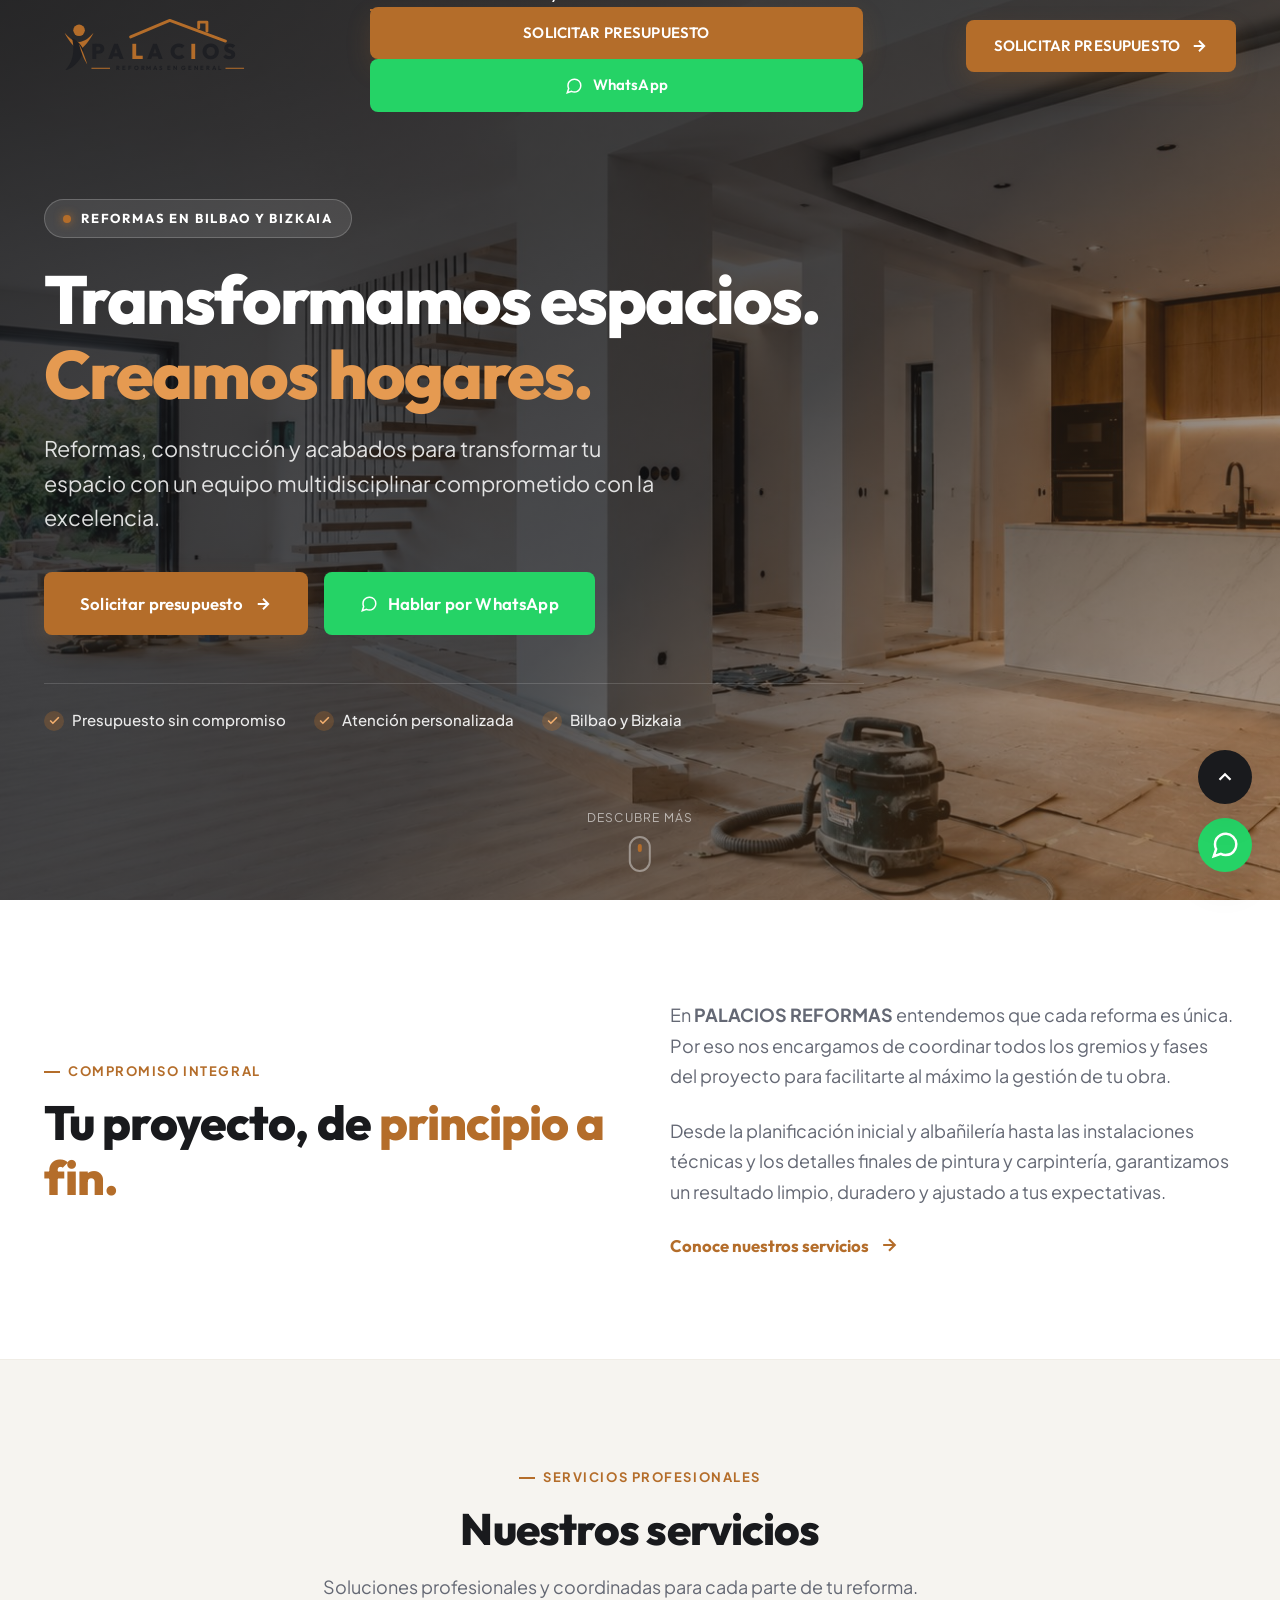
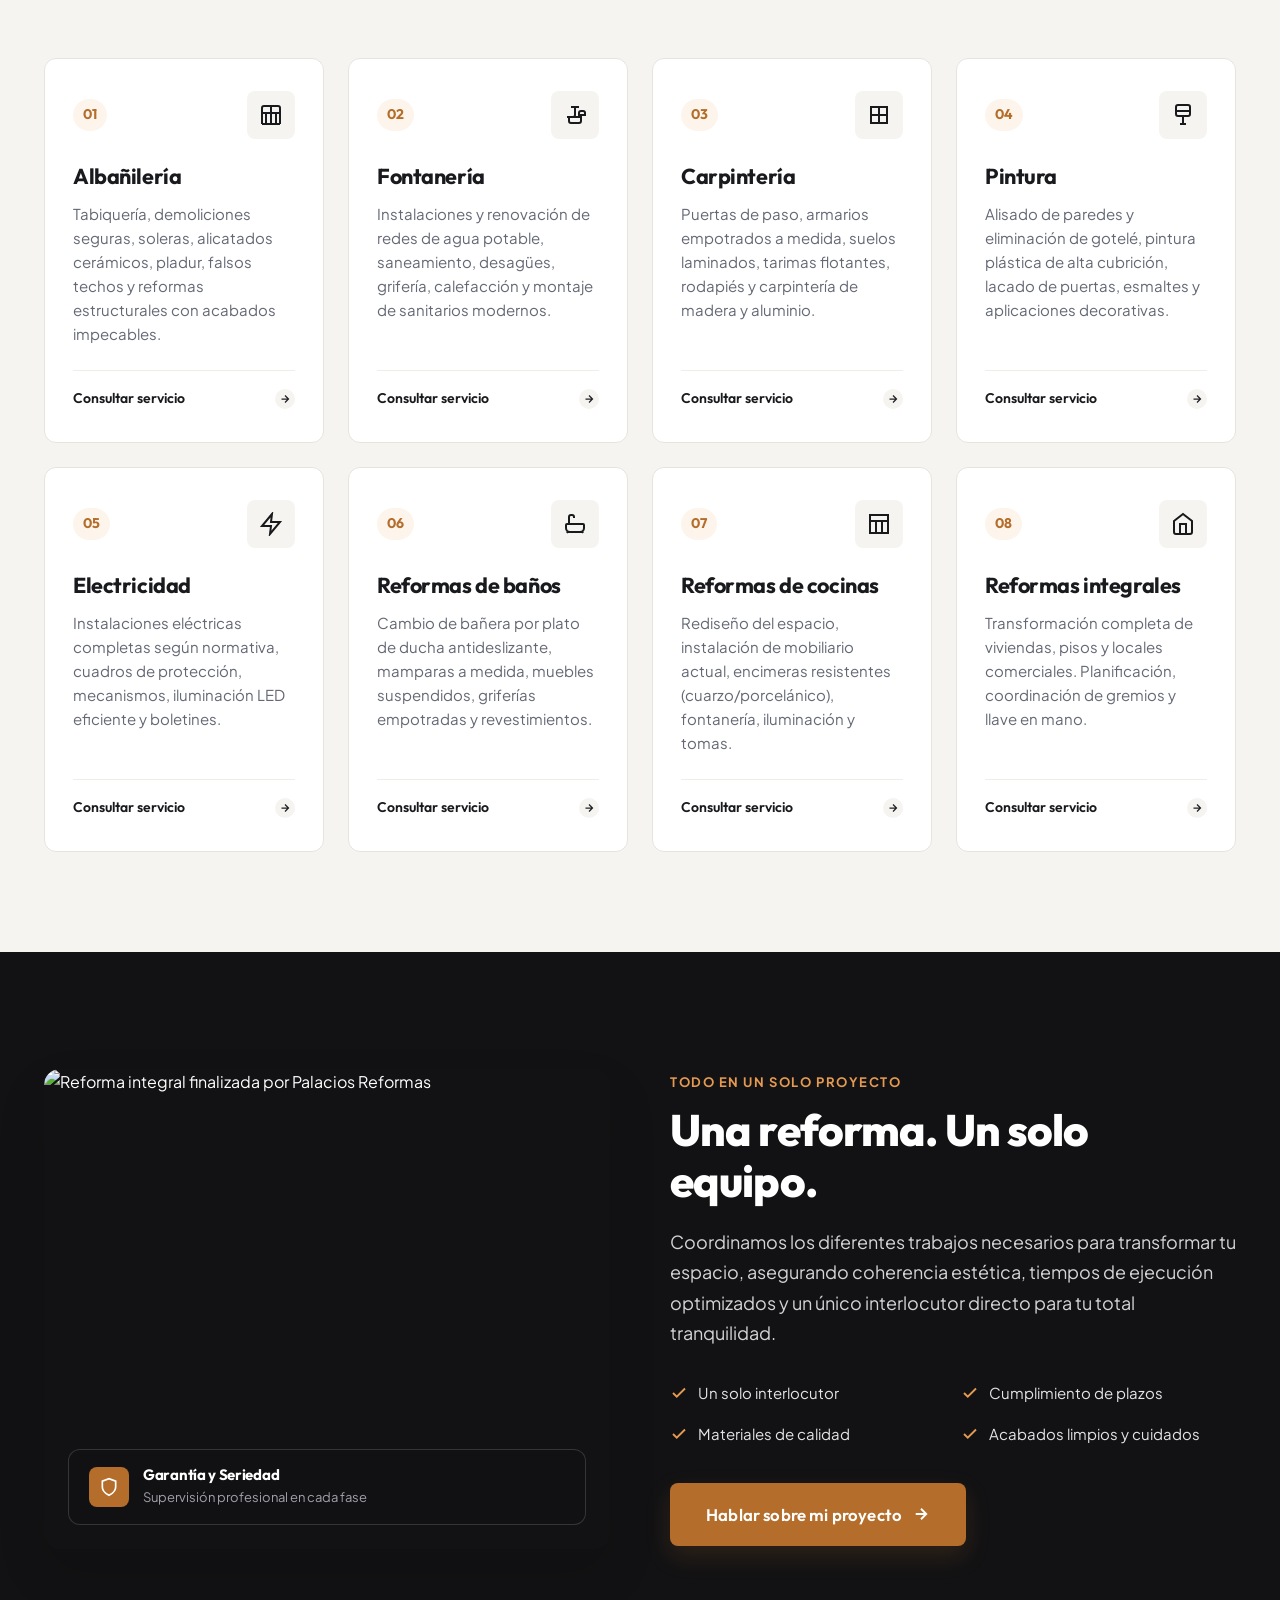
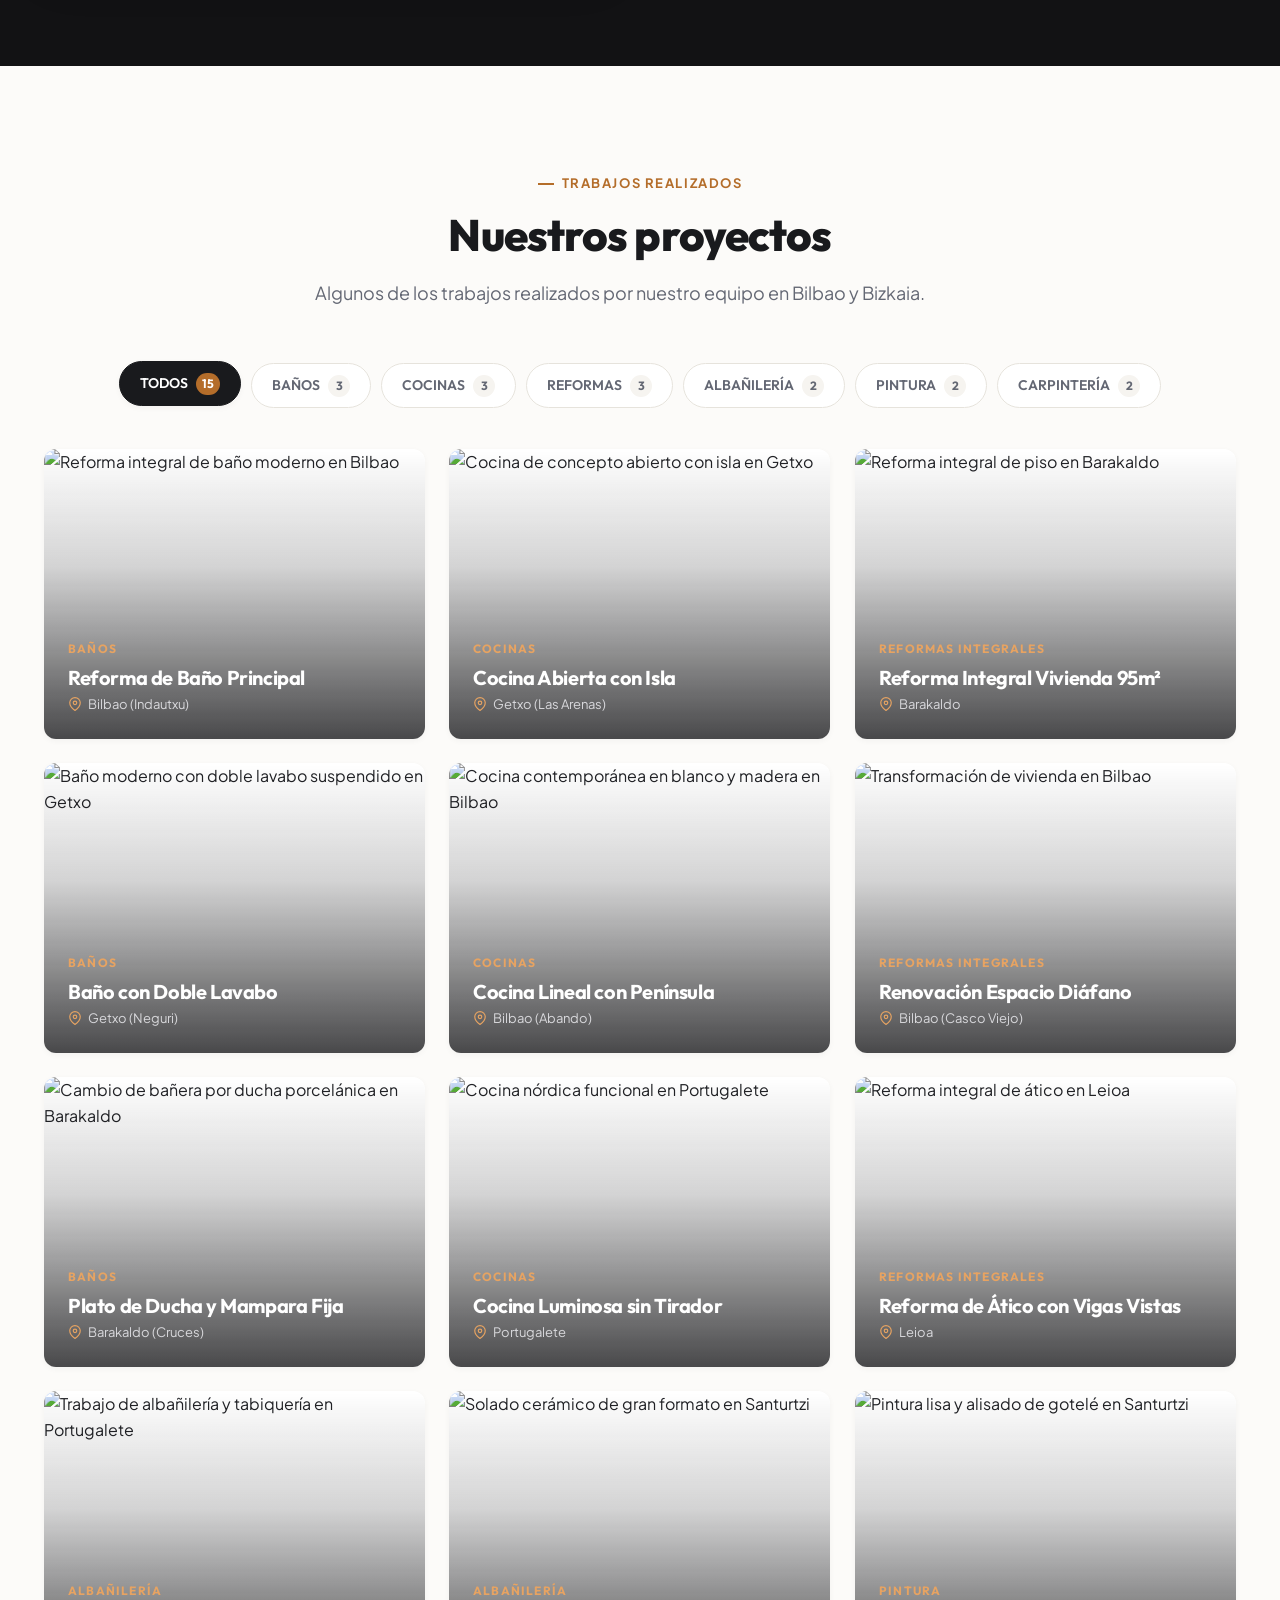
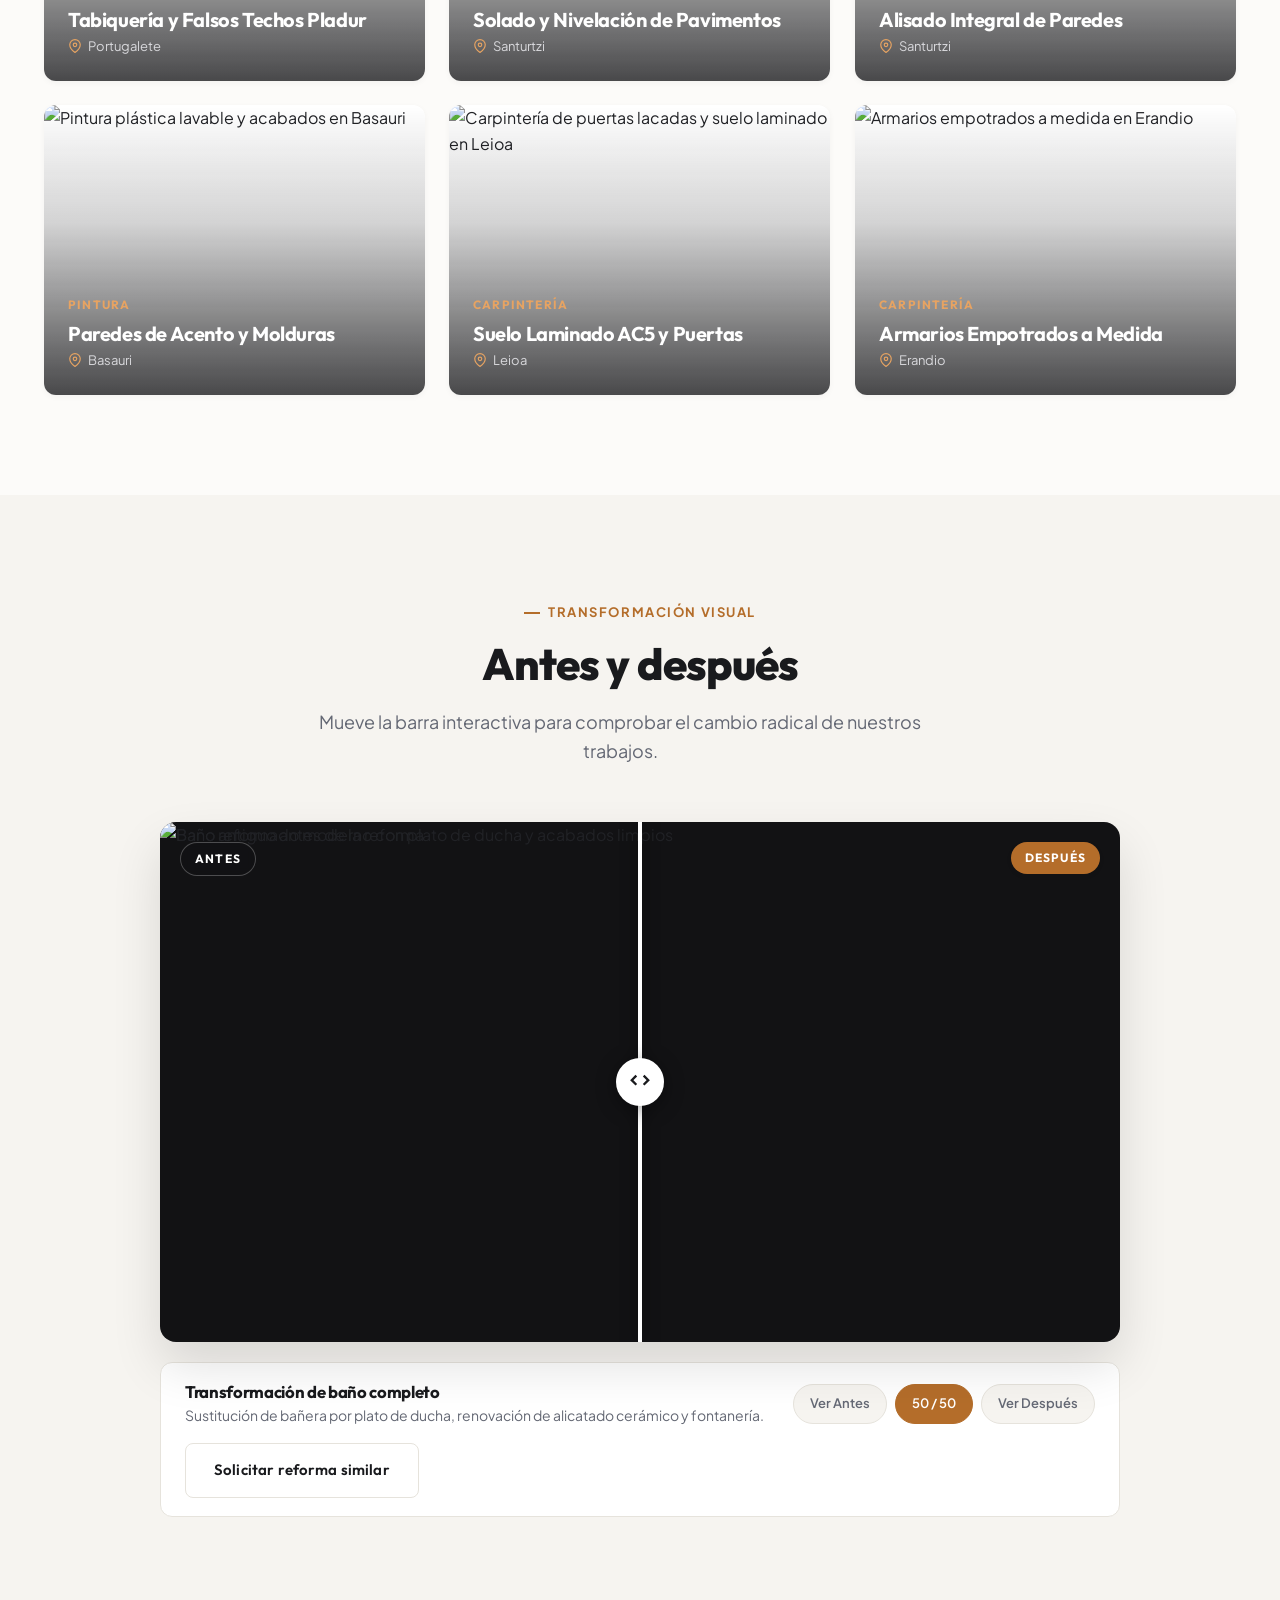
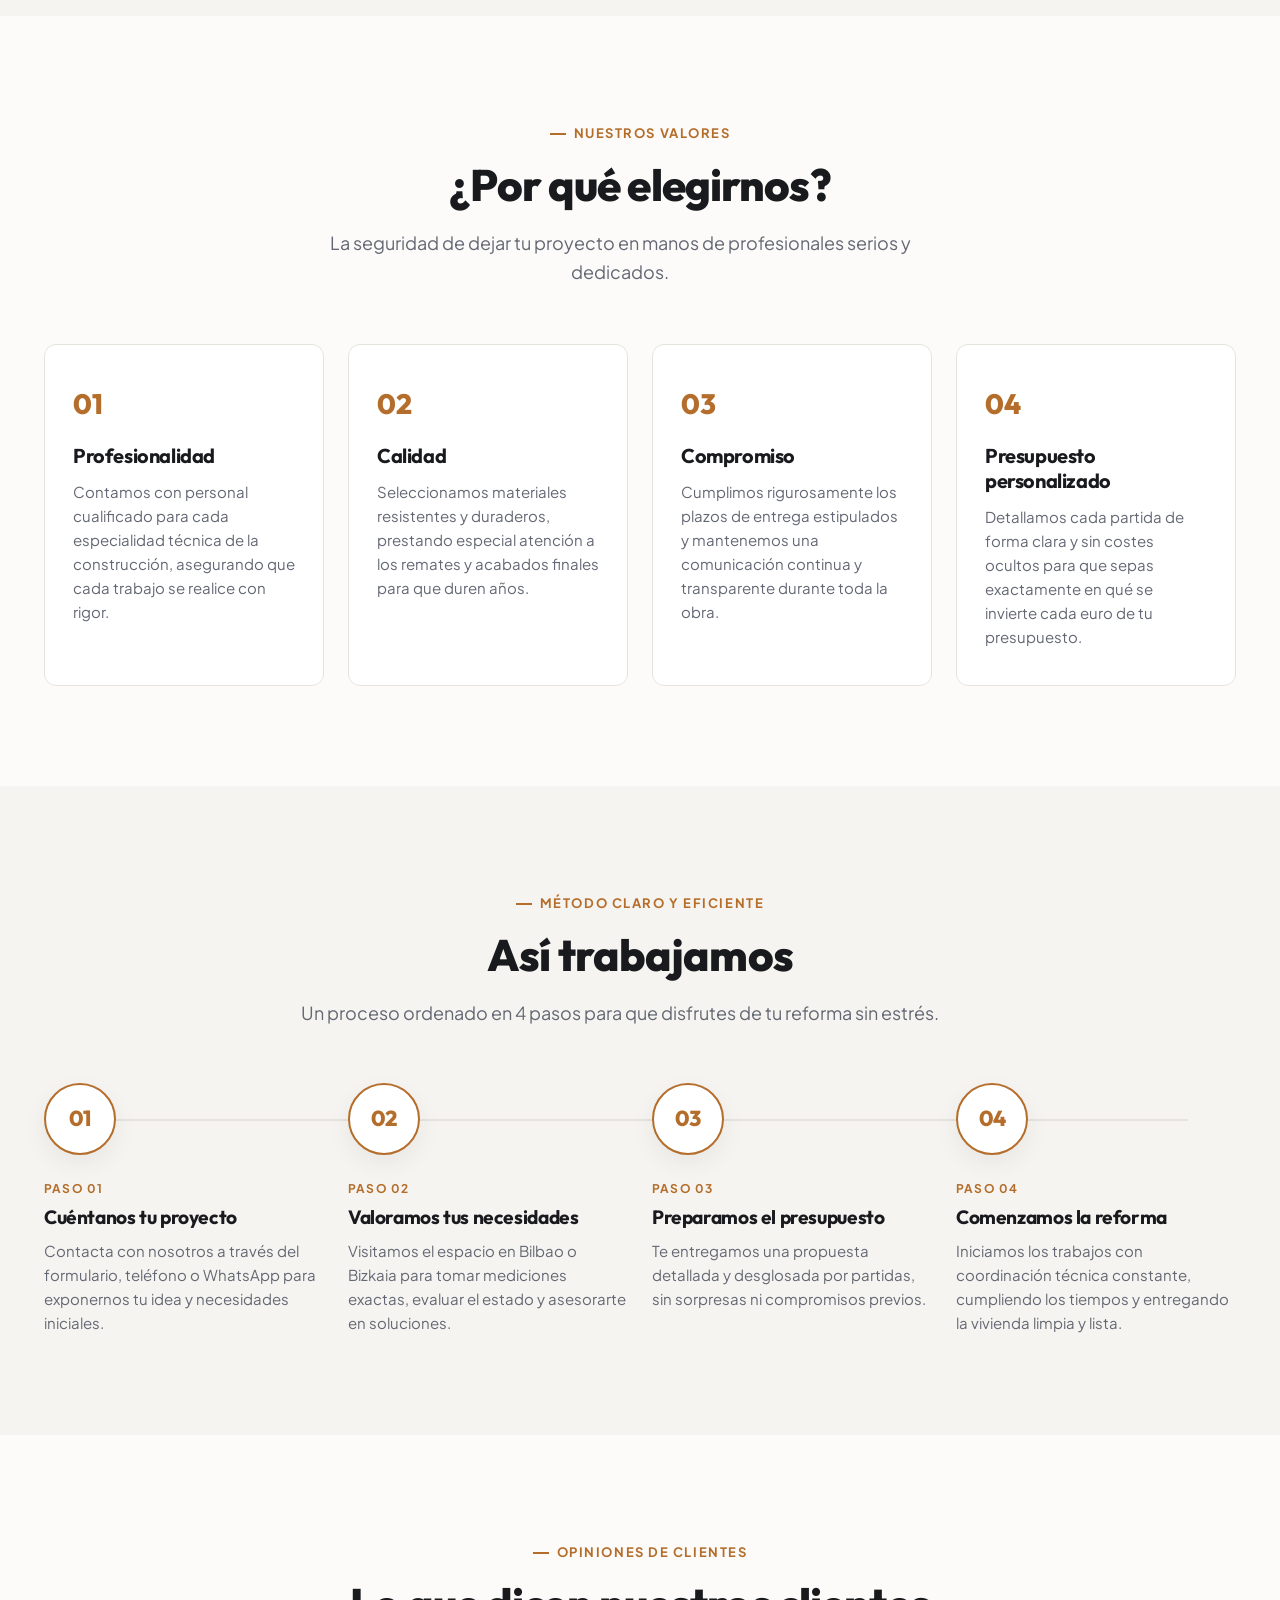
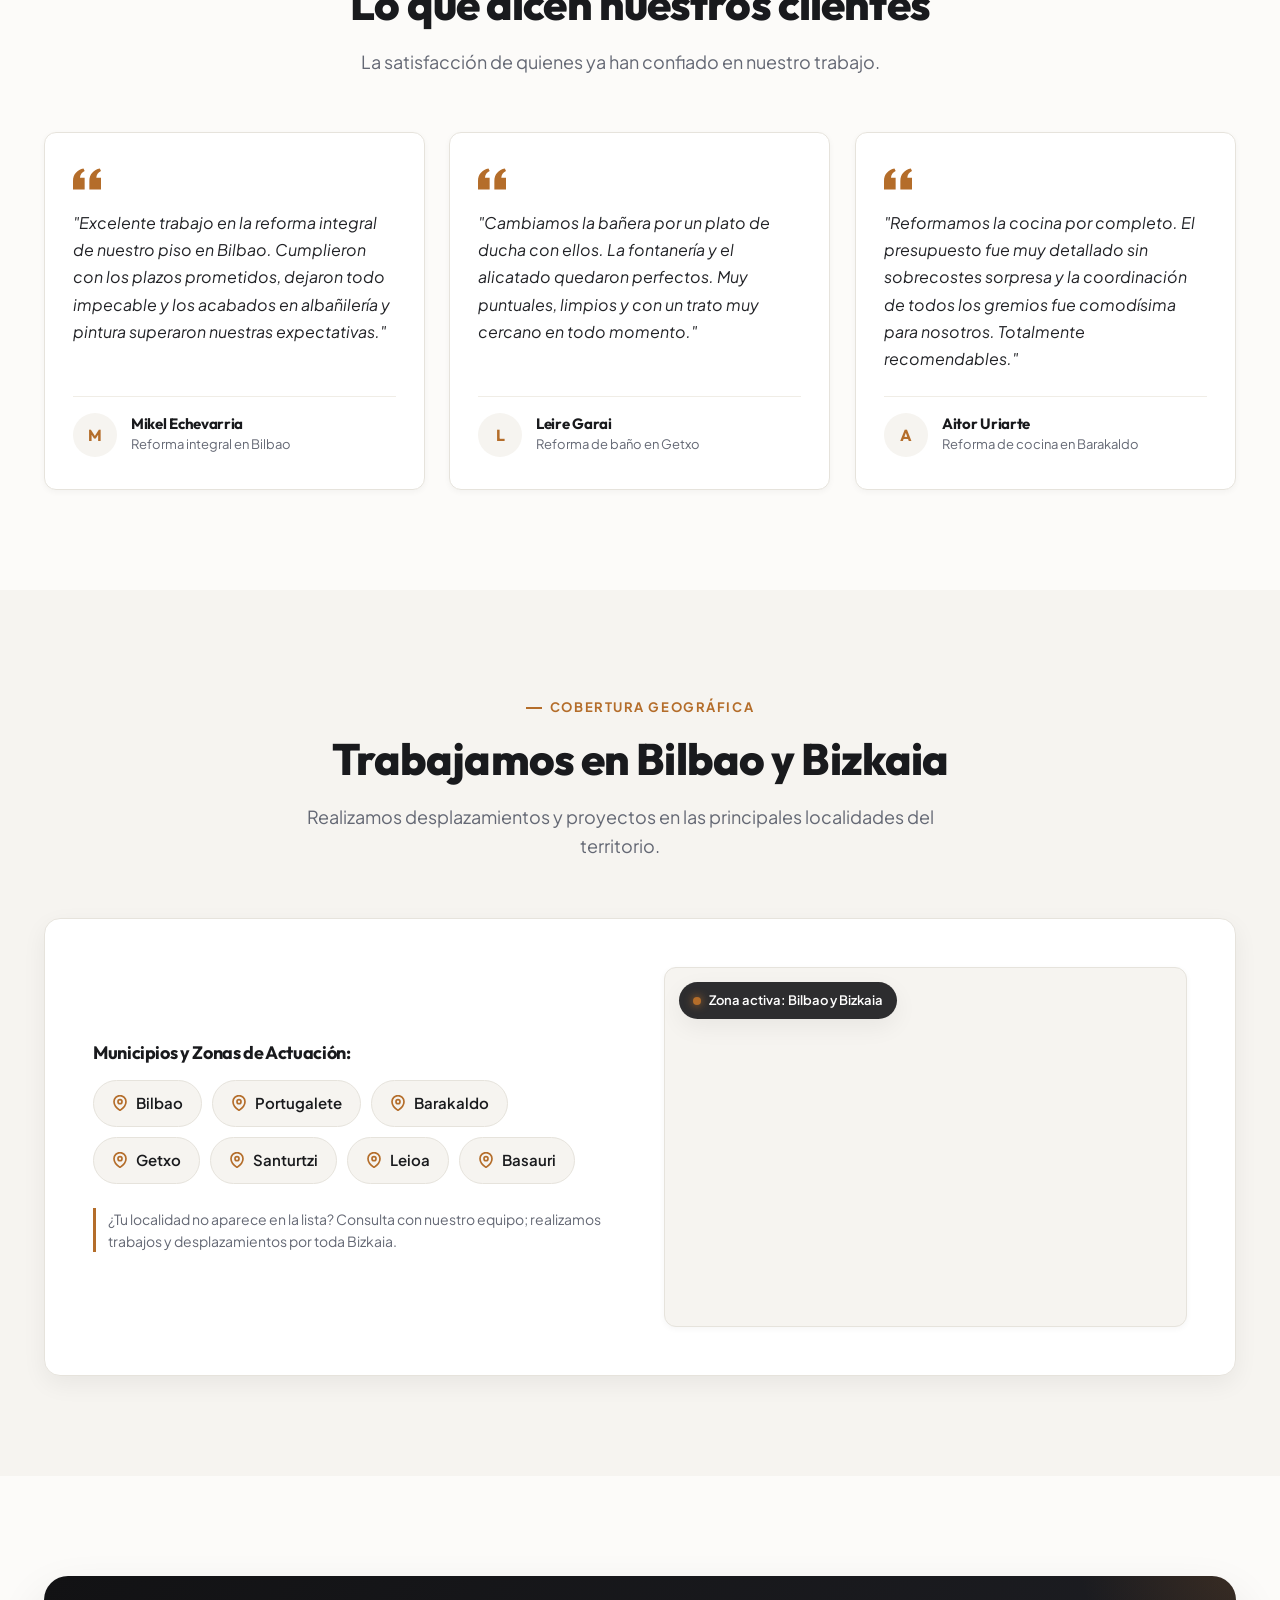
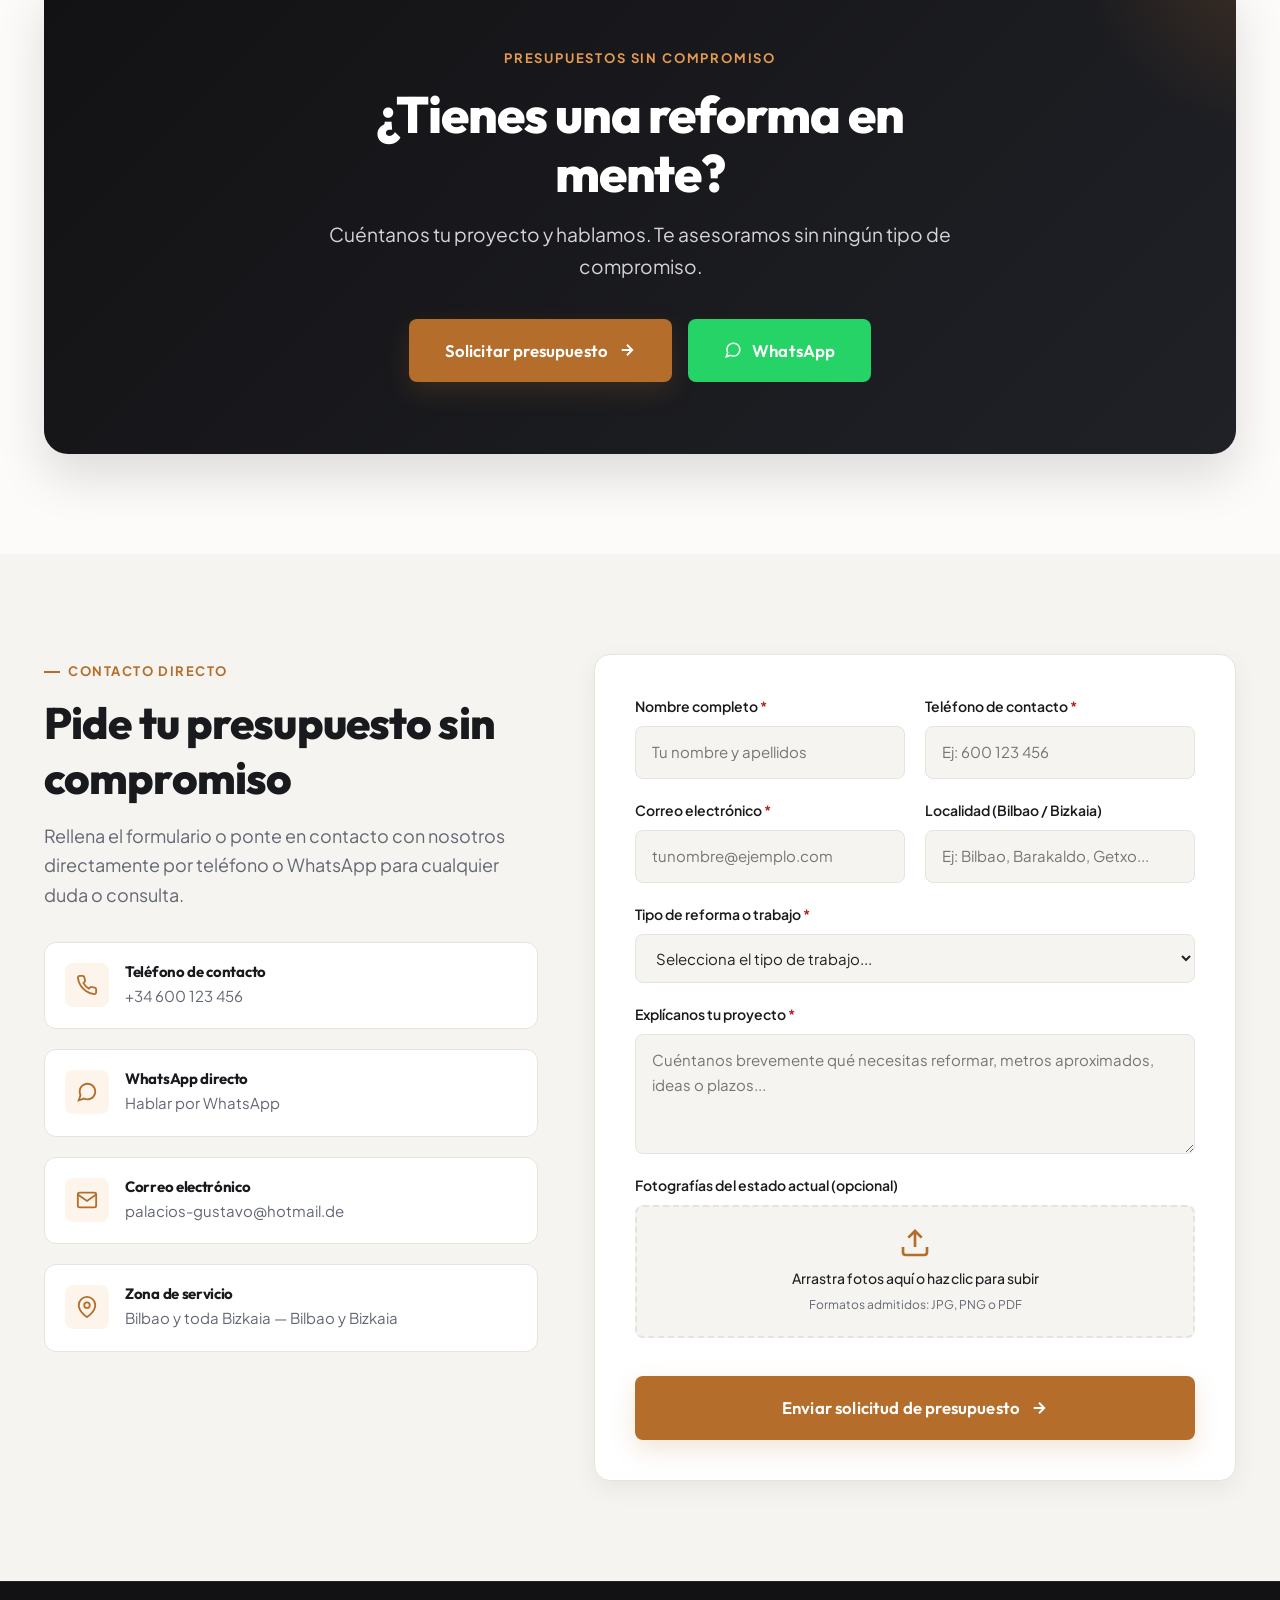
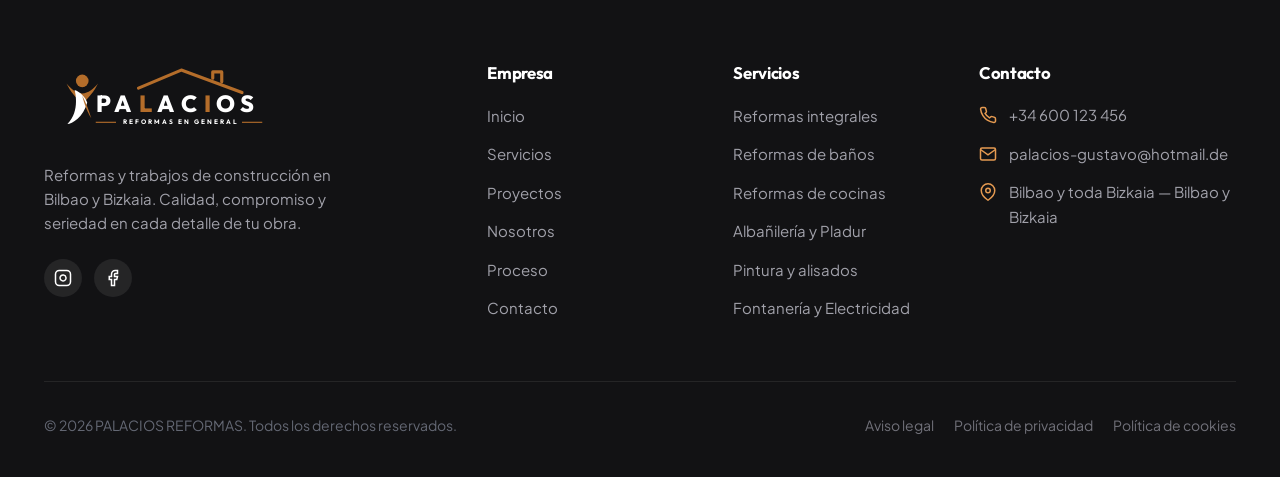
==== commit 855b27bd: "feat: add service coverage map component Implement a styled map wrapper and status badge to visually" ====
--- a/index.html
+++ b/index.html
@@ -2003,6 +2003,53 @@
   line-height: 1.6;
   border-left: 3px solid var(--accent);
   padding-left: 12px;
+}
+
+.coverage-map-wrapper {
+  position: relative;
+  width: 100%;
+  height: 360px;
+  border-radius: var(--radius-md);
+  overflow: hidden;
+  border: 1px solid var(--border);
+  box-shadow: var(--shadow-sm);
+  background-color: var(--surface-alt);
+}
+
+.coverage-map-iframe {
+  width: 100%;
+  height: 100%;
+  border: 0;
+  display: block;
+}
+
+.coverage-map-badge {
+  position: absolute;
+  top: 14px;
+  left: 14px;
+  display: inline-flex;
+  align-items: center;
+  gap: 8px;
+  padding: 8px 14px;
+  background-color: rgba(18, 18, 20, 0.88);
+  backdrop-filter: blur(8px);
+  -webkit-backdrop-filter: blur(8px);
+  color: #ffffff;
+  font-size: 0.8125rem;
+  font-weight: 600;
+  border-radius: var(--radius-pill);
+  box-shadow: var(--shadow-md);
+  pointer-events: none;
+  z-index: 2;
+}
+
+.coverage-map-badge__dot {
+  width: 8px;
+  height: 8px;
+  border-radius: 50%;
+  background-color: var(--accent);
+  box-shadow: 0 0 8px var(--accent);
+  animation: pulseDot 2s infinite;
 }
 
 .coverage-map-placeholder {
@@ -3704,16 +3751,25 @@
           </div>
 
           <!-- Placeholder visual para Google Maps / Mapa estilizado -->
-          <div class="coverage-map-placeholder">
-            <div class="coverage-map-content">
-              <div class="coverage-map-icon">
-                <svg viewBox="0 0 24 24" fill="none" stroke="currentColor" stroke-width="2"><polygon points="1 6 1 22 8 18 16 22 23 18 23 2 16 6 8 2 1 6"/><line x1="8" y1="2" x2="8" y2="18"/><line x1="16" y1="6" x2="16" y2="22"/></svg>
-              </div>
-              <h4>Mapa de Cobertura</h4>
-              <p>Bilbao y provincia de Bizkaia</p>
-              <!-- ESPACIO PARA INTEGRAR IFRAME DE GOOGLE MAPS CUANDO SE DISPONGA DE DIRECCIÓN REAL -->
+          <!-- Mapa interactivo de Google Maps de Bilbao y Bizkaia -->
+          <div class="coverage-map-wrapper">
+            <iframe 
+              src="https://www.google.com/maps/embed?pb=!1m18!1m12!1m3!1d92942.34863375836!2d-3.032279262174313!3d43.26301258673752!2m3!1f0!2f0!3f0!32m2!1i1024!2i768!4f13.1!3m3!1m2!1s0xd4e4e27666b311b%3A0x3c644e799d8540e8!2sBilbao%2C%20Bizkaia!5e0!3m2!1ses!2ses!4v1710000000000!5m2!1ses!2ses" 
+              width="100%" 
+              height="100%" 
+              style="border:0;" 
+              allowfullscreen="" 
+              loading="lazy" 
+              referrerpolicy="no-referrer-when-downgrade" 
+              title="Mapa de cobertura Palacios Reformas en Bilbao y Bizkaia"
+              class="coverage-map-iframe">
+            </iframe>
+            <div class="coverage-map-badge">
+              <span class="coverage-map-badge__dot"></span>
+              <span>Zona activa: Bilbao y Bizkaia</span>
             </div>
           </div>
+        </div>
         </div>
       </div>
     </div>
--- a/css/style.css
+++ b/css/style.css
@@ -1978,6 +1978,53 @@
   padding-left: 12px;
 }
 
+.coverage-map-wrapper {
+  position: relative;
+  width: 100%;
+  height: 360px;
+  border-radius: var(--radius-md);
+  overflow: hidden;
+  border: 1px solid var(--border);
+  box-shadow: var(--shadow-sm);
+  background-color: var(--surface-alt);
+}
+
+.coverage-map-iframe {
+  width: 100%;
+  height: 100%;
+  border: 0;
+  display: block;
+}
+
+.coverage-map-badge {
+  position: absolute;
+  top: 14px;
+  left: 14px;
+  display: inline-flex;
+  align-items: center;
+  gap: 8px;
+  padding: 8px 14px;
+  background-color: rgba(18, 18, 20, 0.88);
+  backdrop-filter: blur(8px);
+  -webkit-backdrop-filter: blur(8px);
+  color: #ffffff;
+  font-size: 0.8125rem;
+  font-weight: 600;
+  border-radius: var(--radius-pill);
+  box-shadow: var(--shadow-md);
+  pointer-events: none;
+  z-index: 2;
+}
+
+.coverage-map-badge__dot {
+  width: 8px;
+  height: 8px;
+  border-radius: 50%;
+  background-color: var(--accent);
+  box-shadow: 0 0 8px var(--accent);
+  animation: pulseDot 2s infinite;
+}
+
 .coverage-map-placeholder {
   position: relative;
   width: 100%;
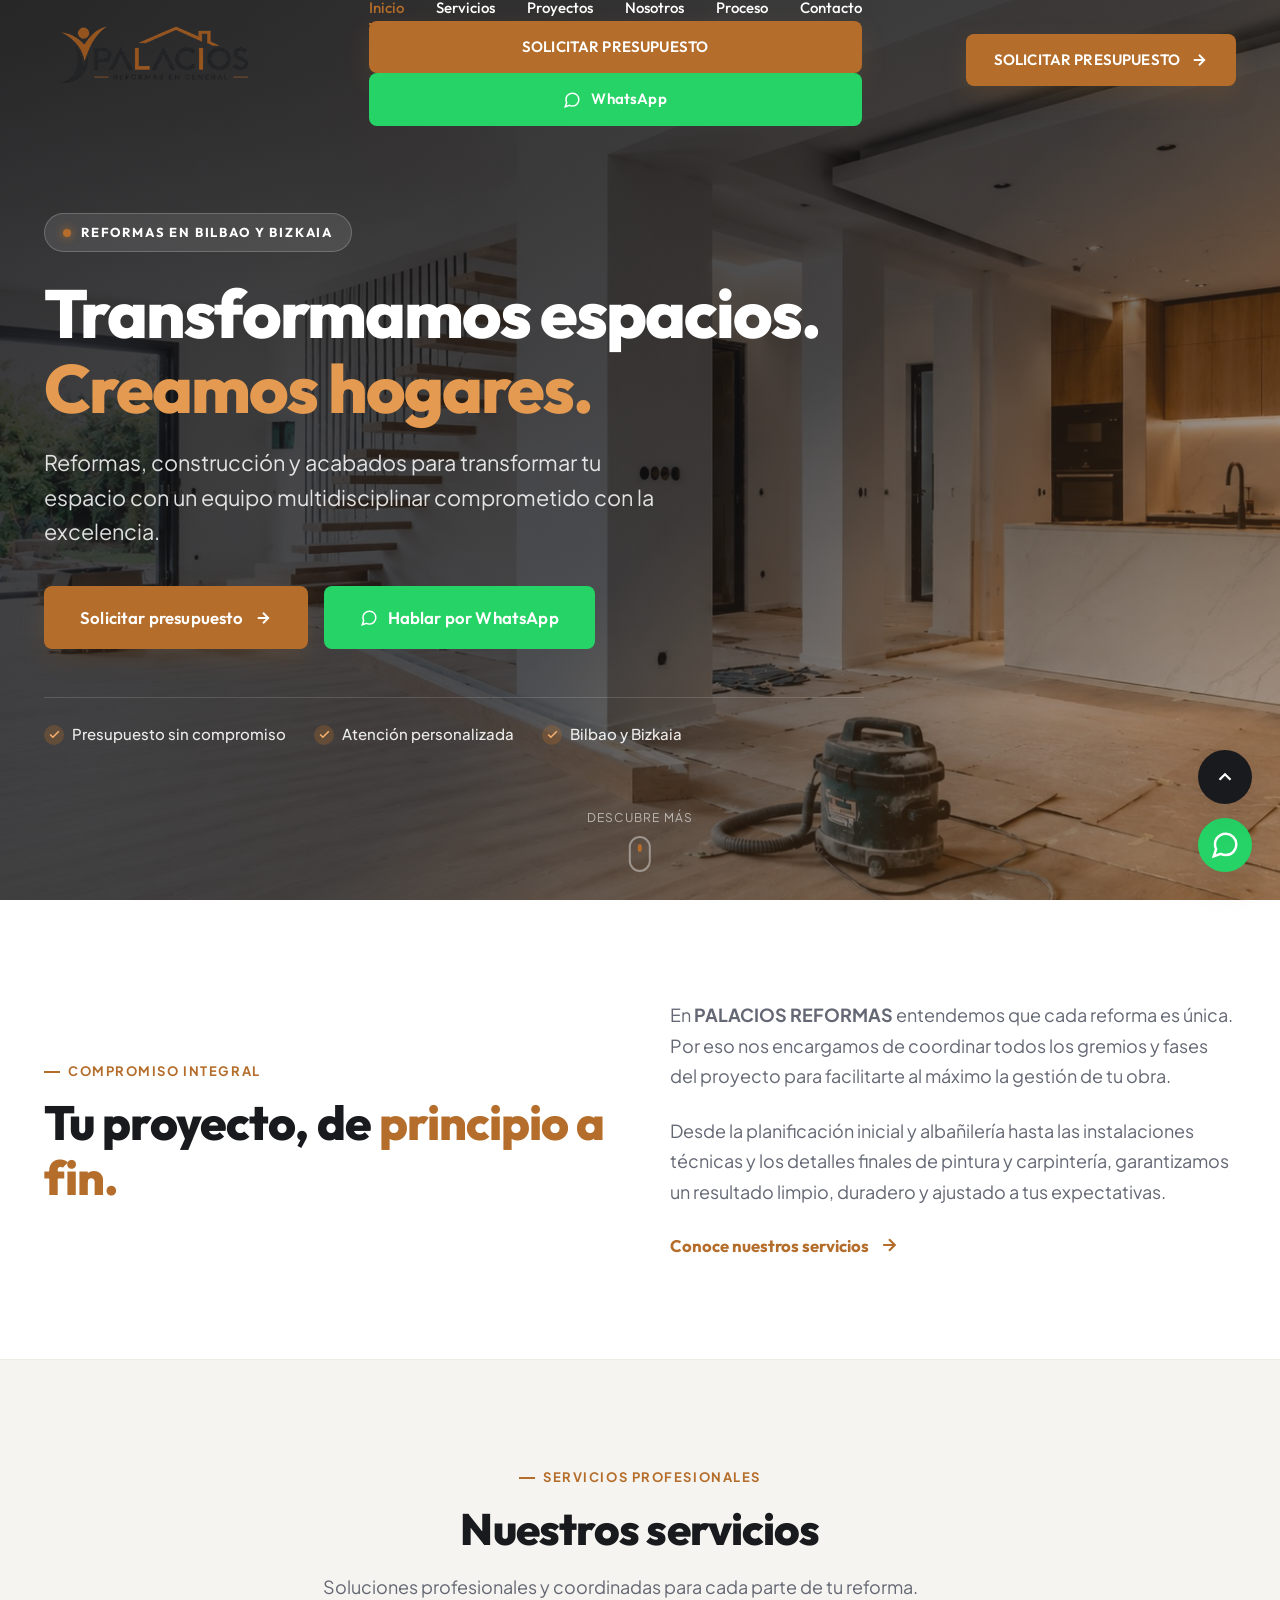
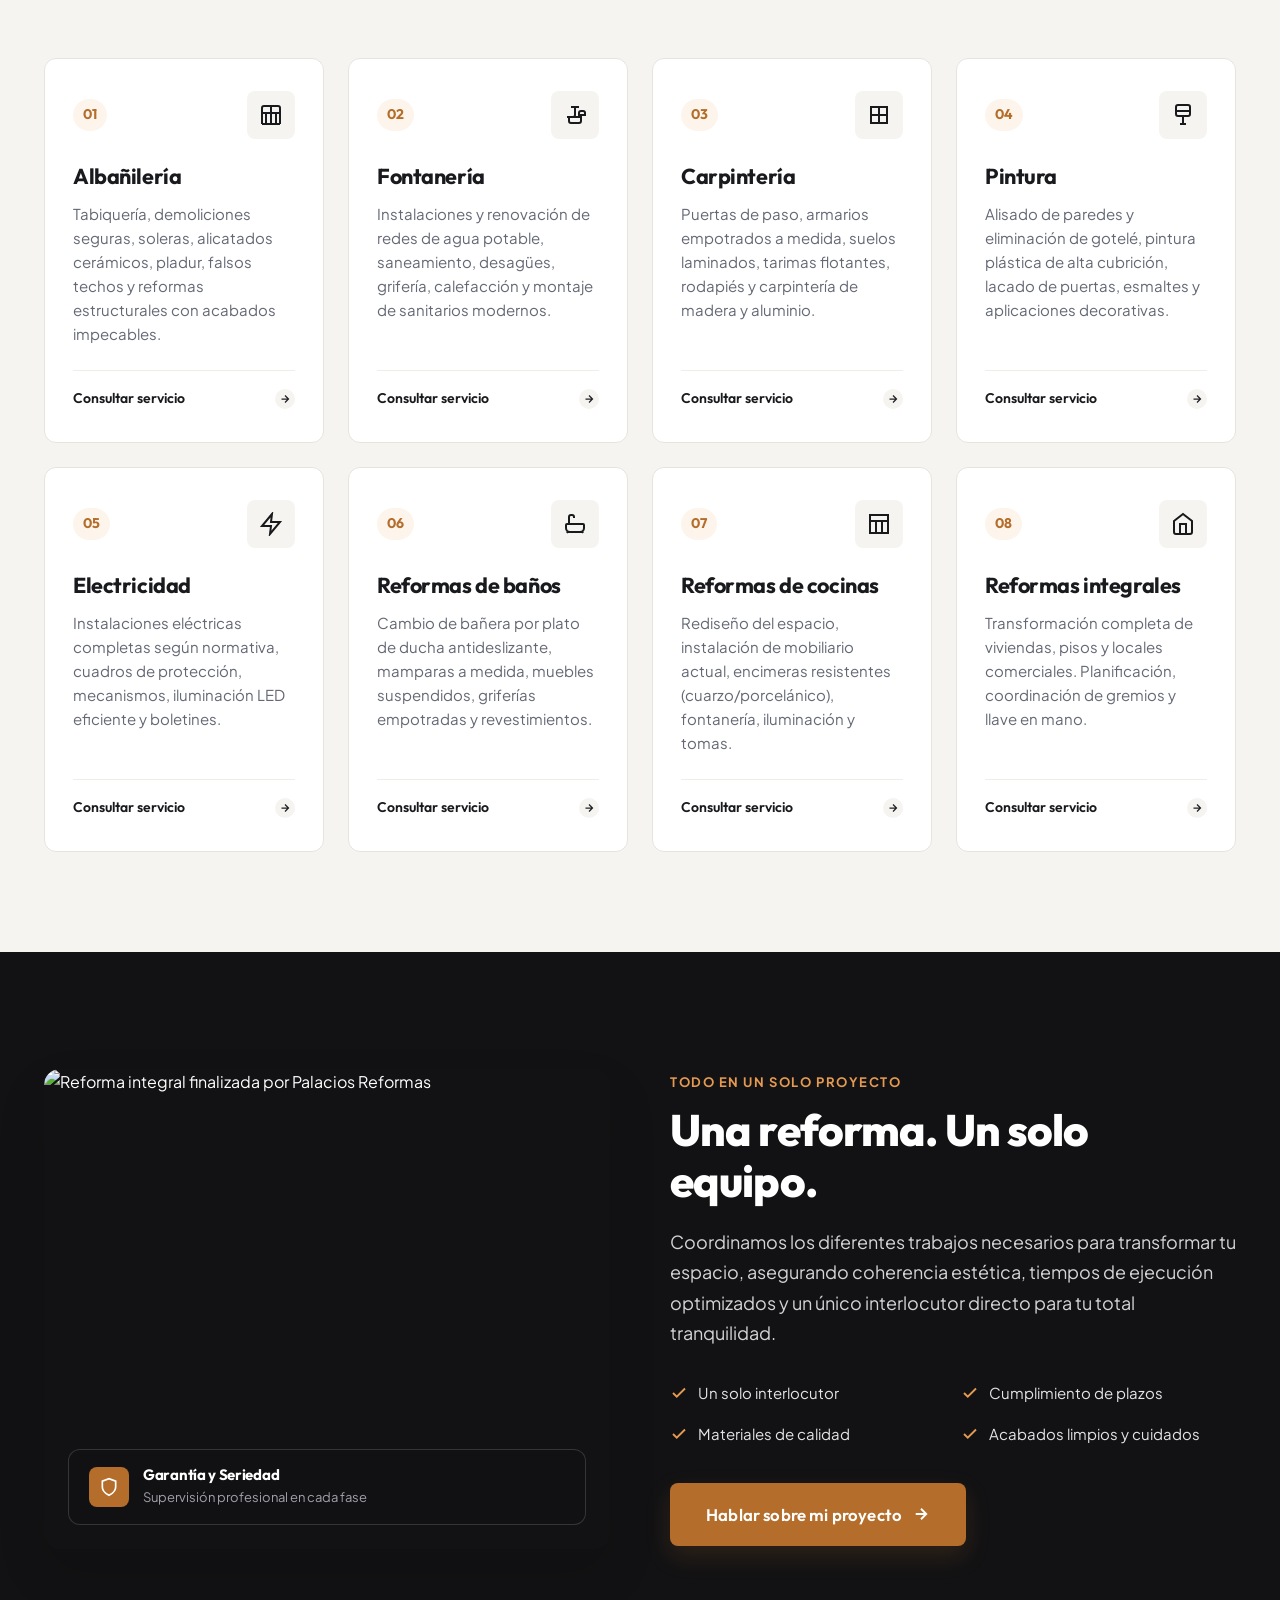
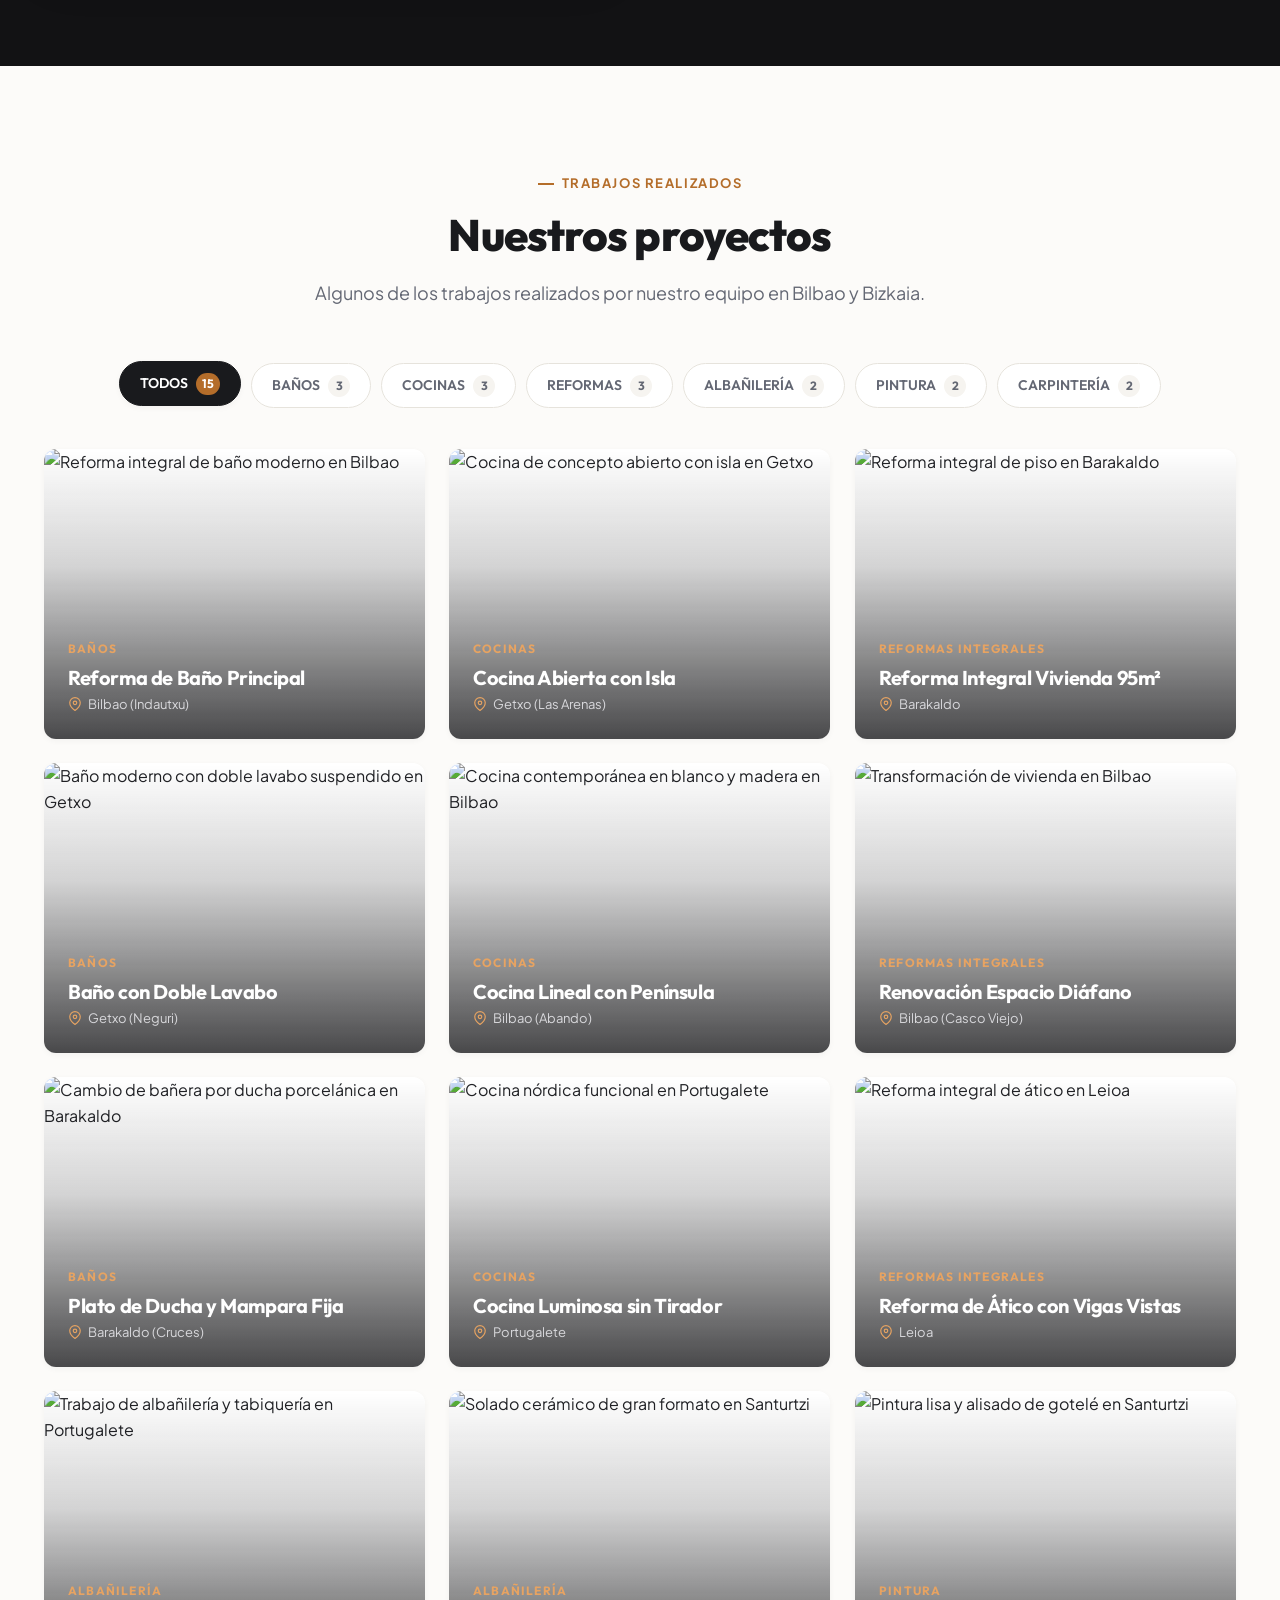
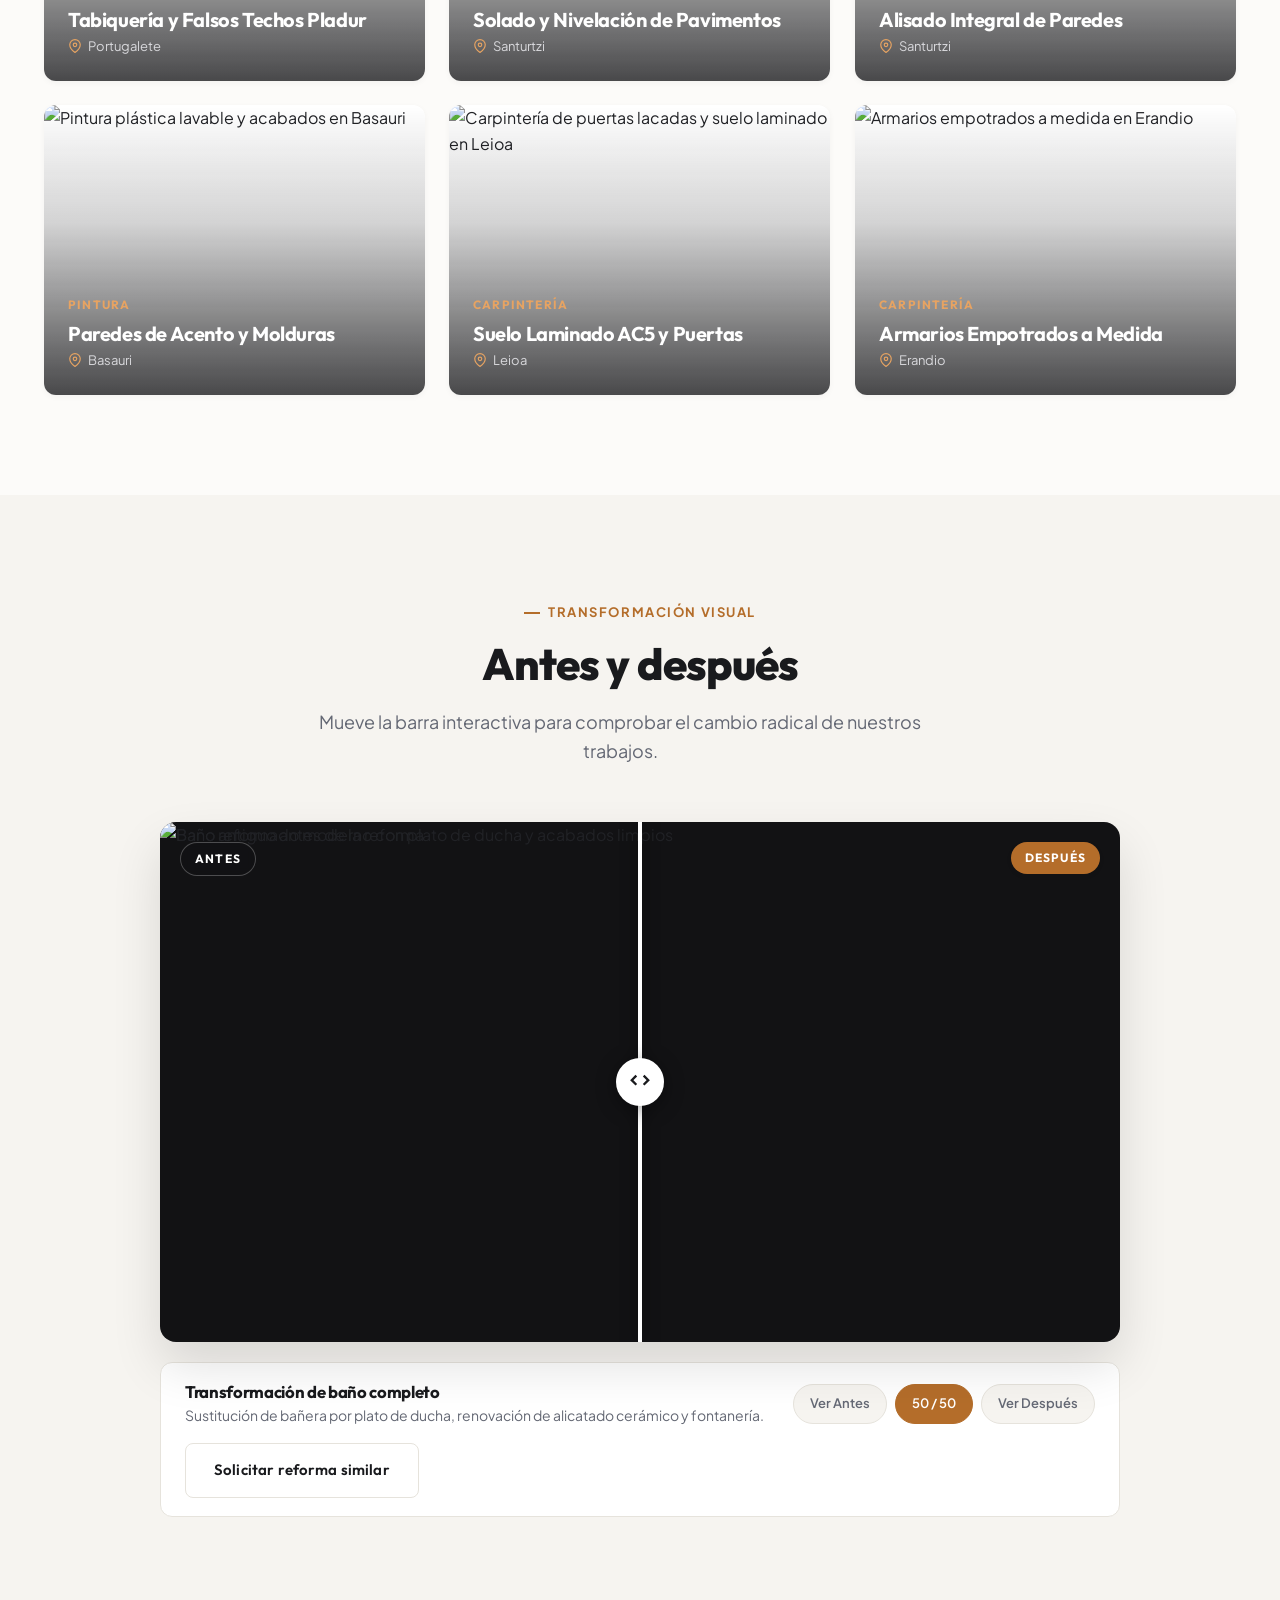
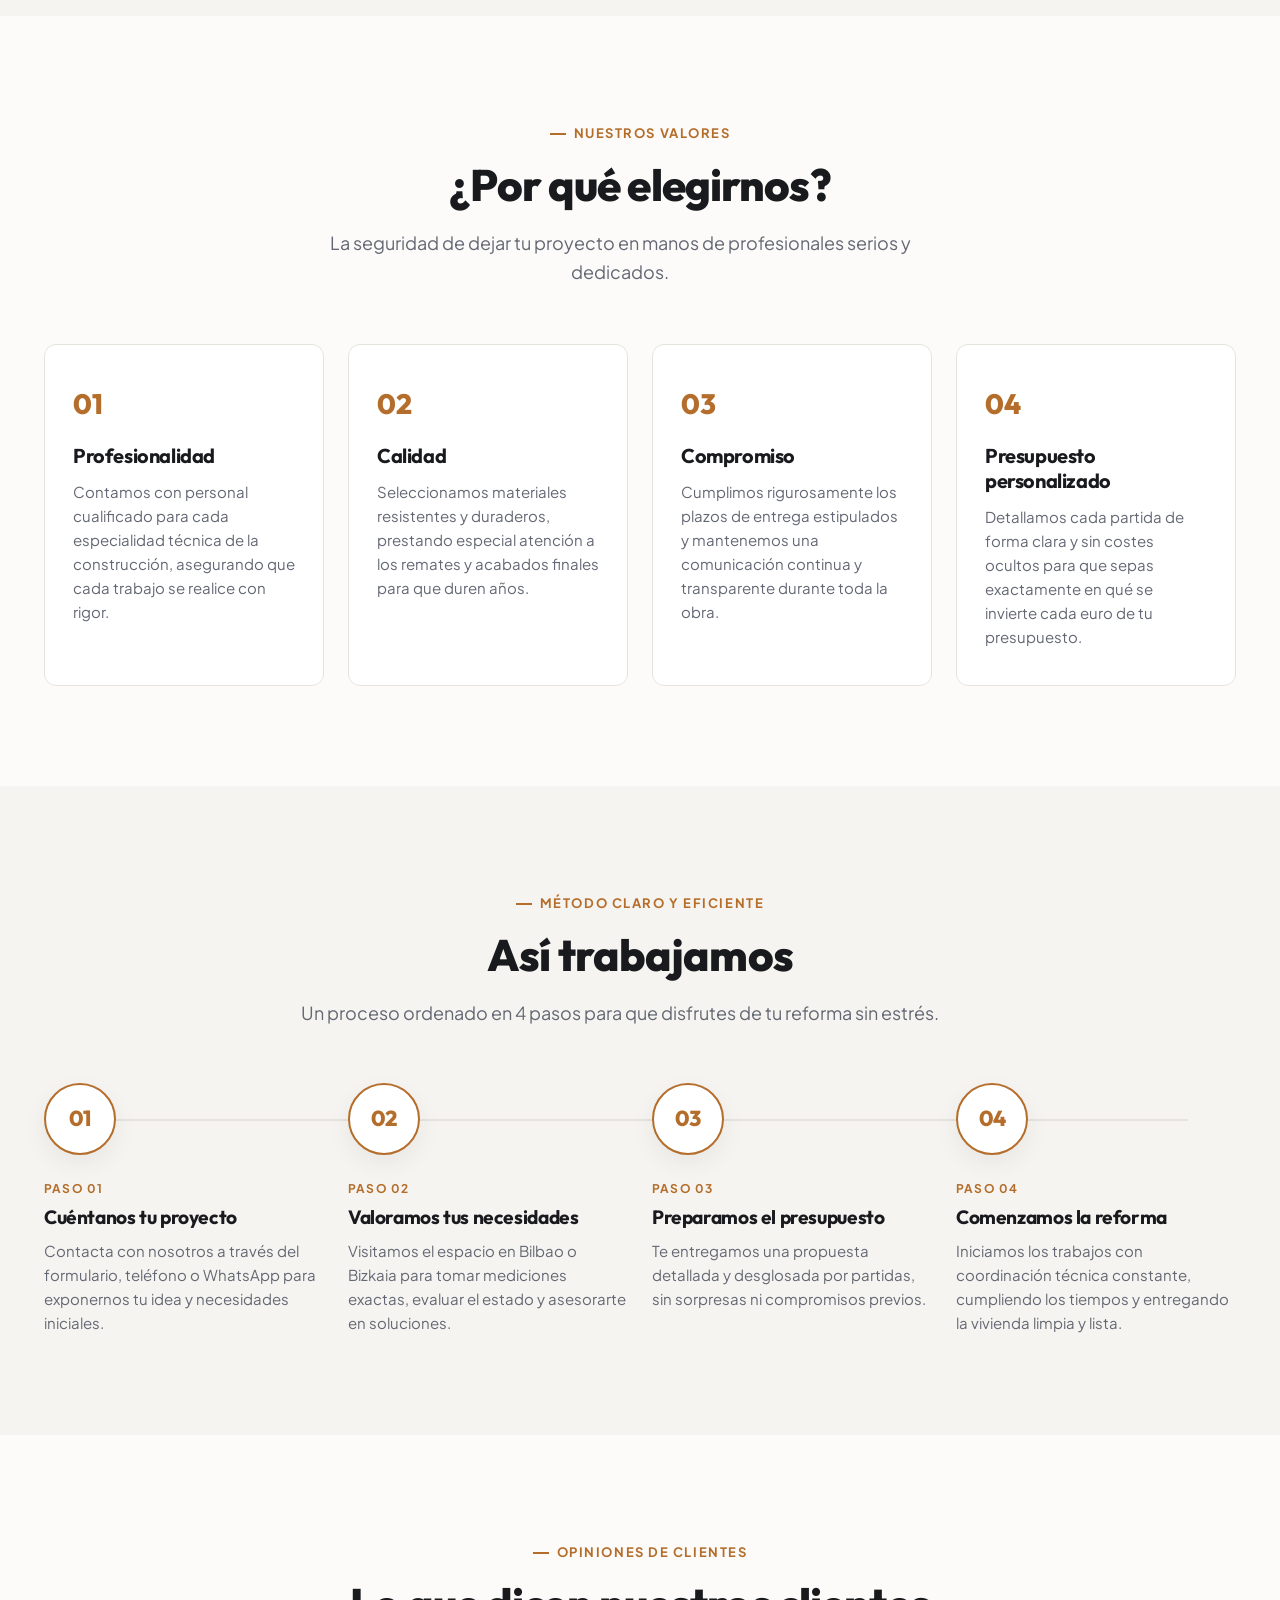
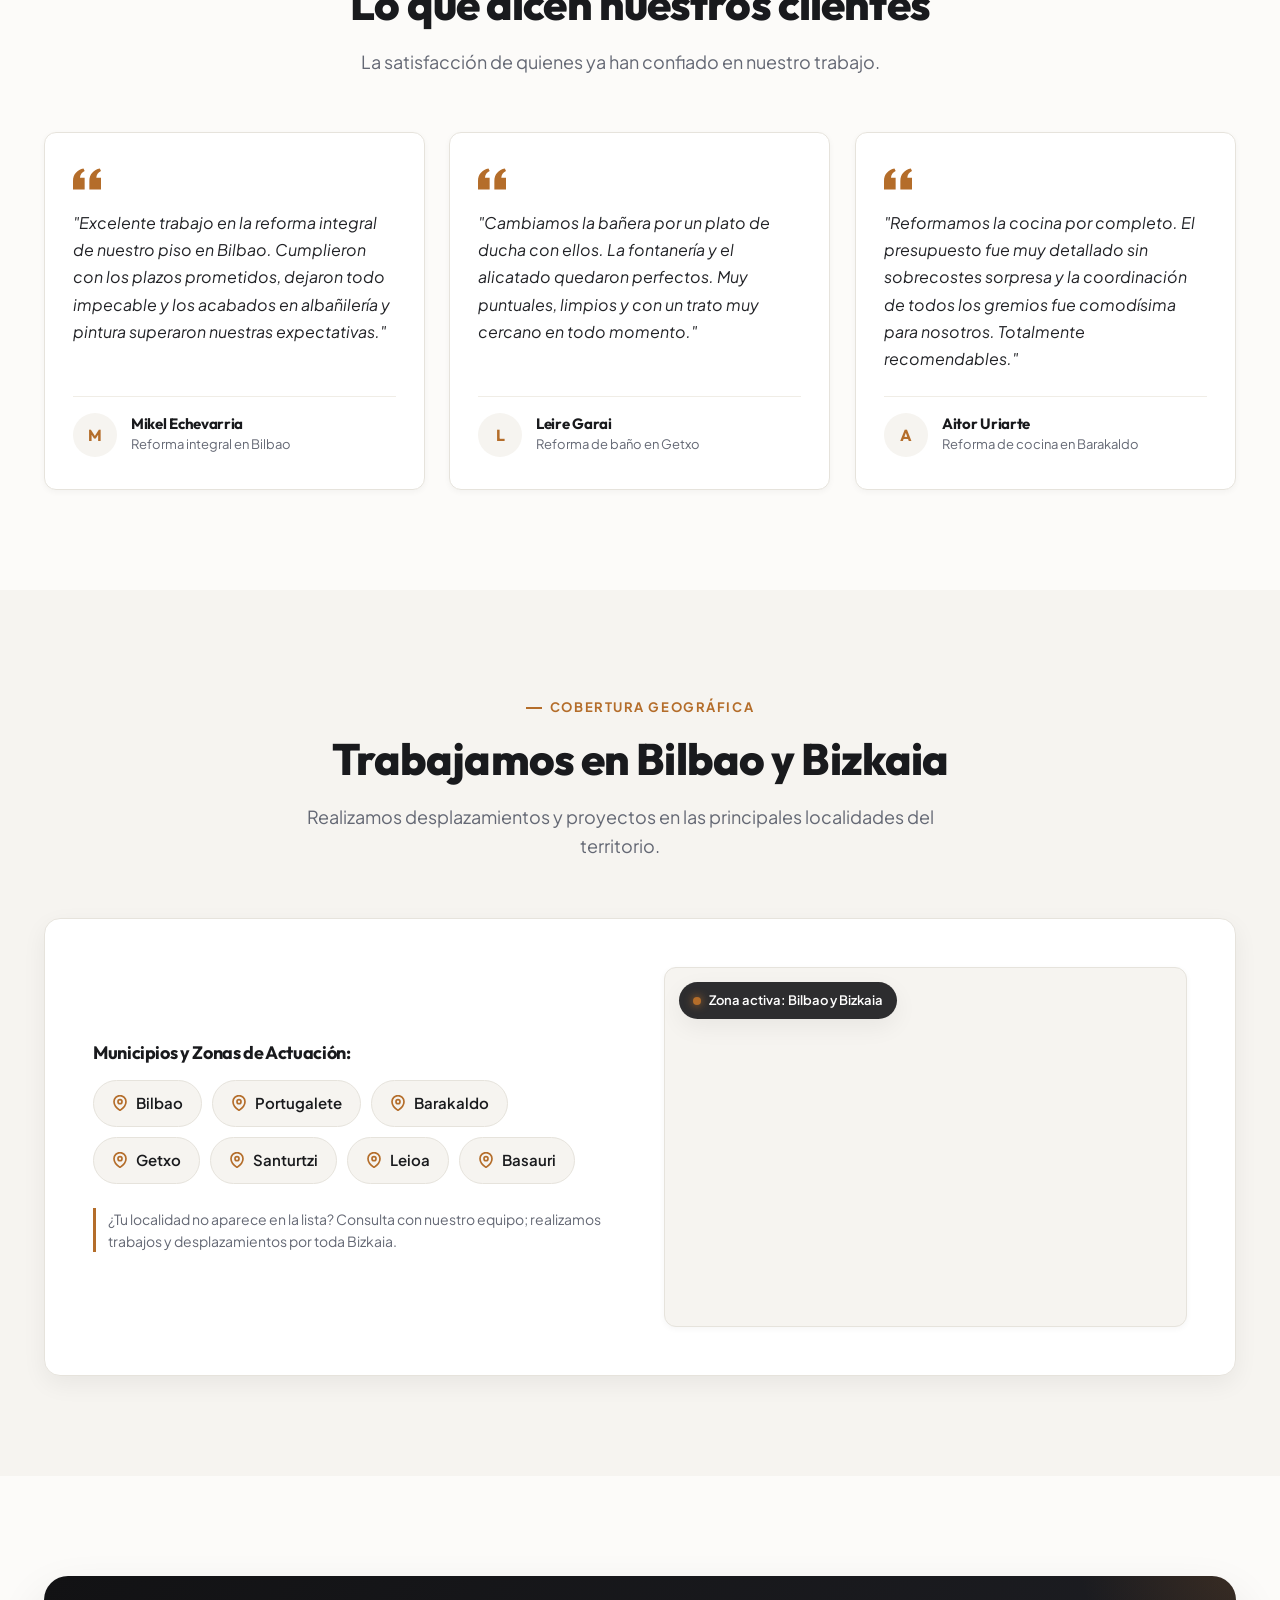
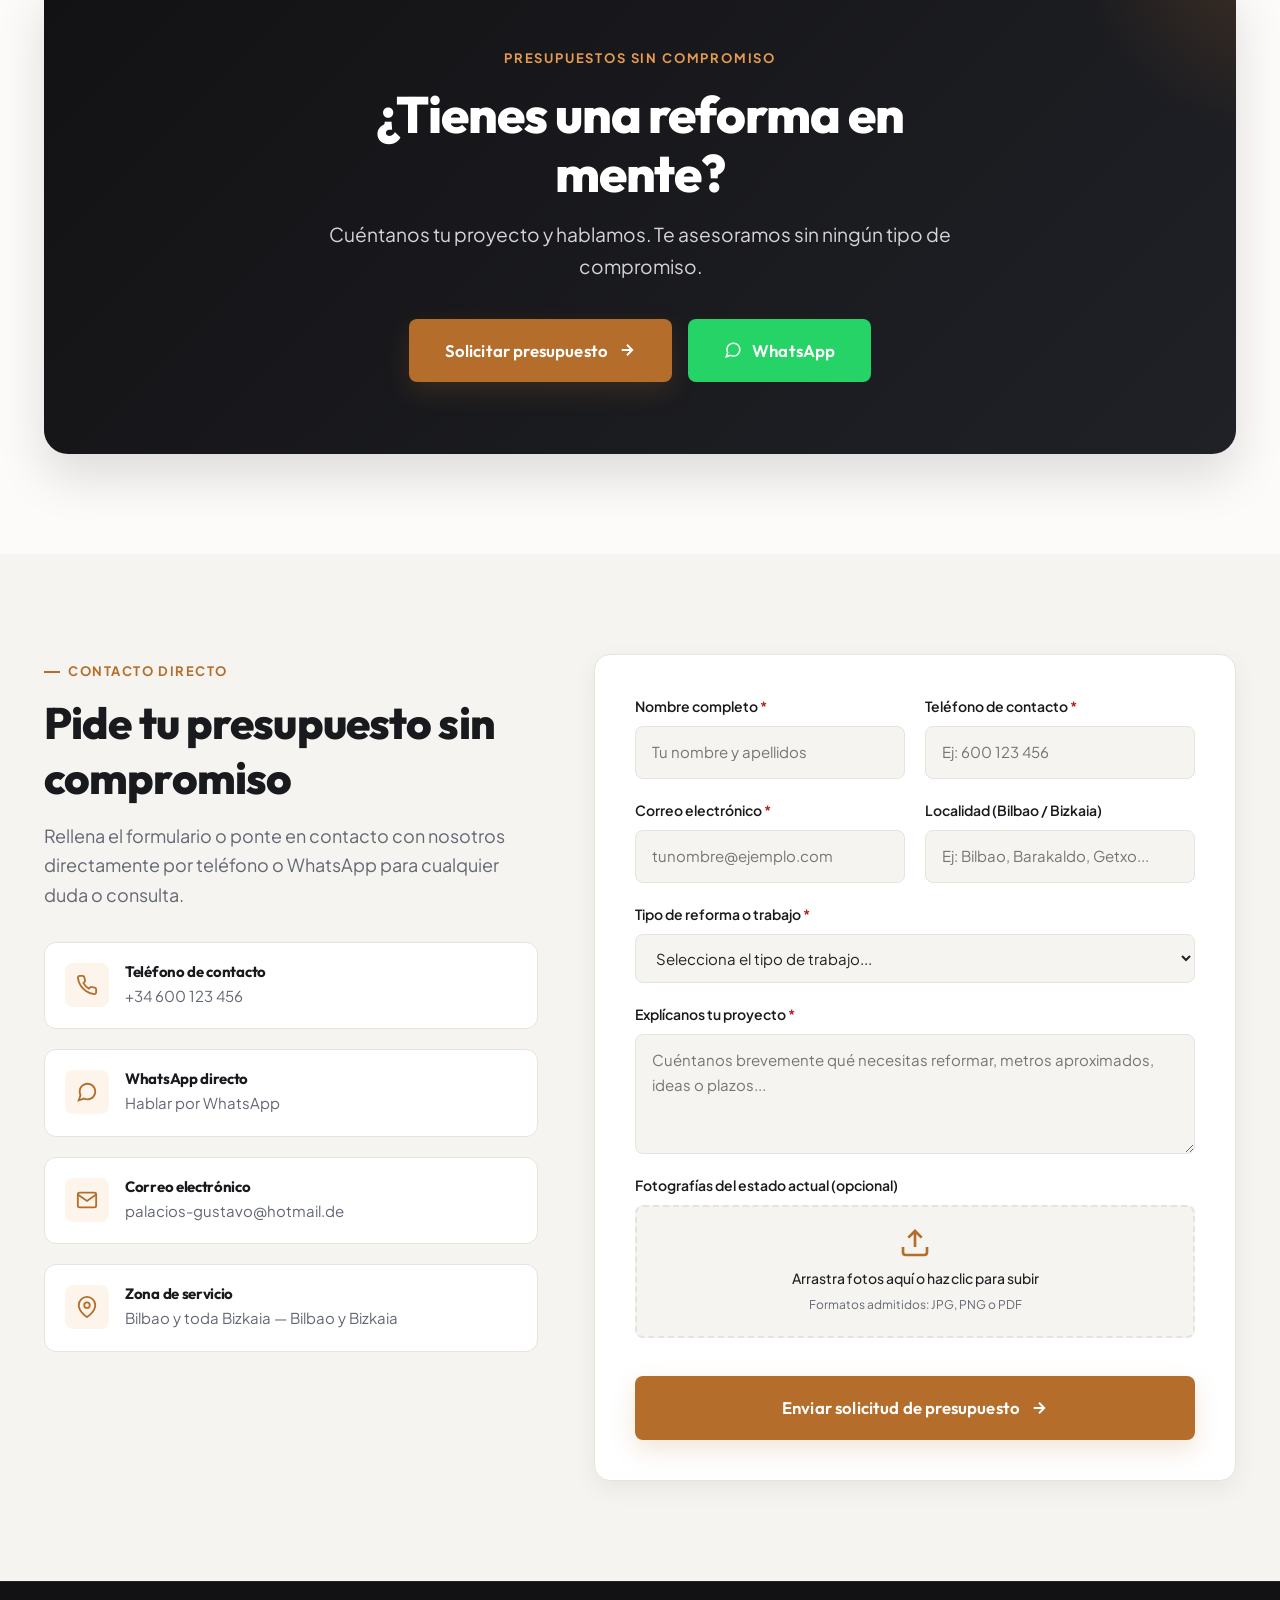
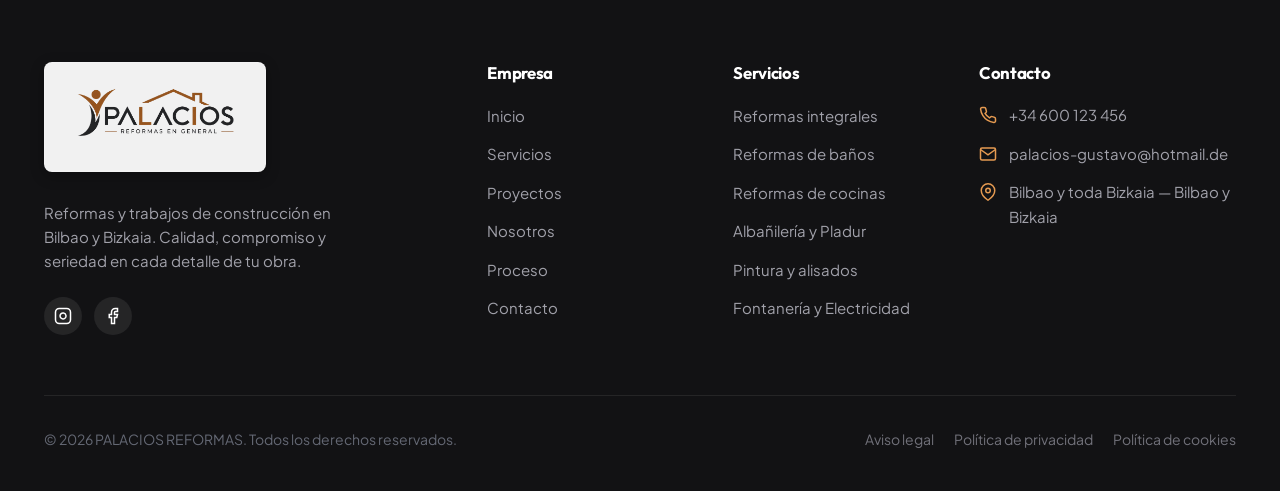
==== commit baaf08e5: "style: update logo dimensions and header layout Increase header height variables and adjust logo siz" ====
--- a/index.html
+++ b/index.html
@@ -62,8 +62,8 @@
 
   /* Espaciados y medidas */
   --container-max: 1240px;
-  --header-height: 92px;
-  --header-height-scrolled: 76px;
+  --header-height: 120px;
+  --header-height-scrolled: 84px;
   --radius-xs: 4px;
   --radius-sm: 8px;
   --radius-md: 12px;
@@ -412,33 +412,50 @@
 }
 
 .logo__img {
-  height: 64px;
+  height: 110px;
   width: auto;
+  max-width: 480px;
   object-fit: contain;
-  transition: height var(--transition-normal);
+  display: block;
+  transition: height var(--transition-normal), max-width var(--transition-normal);
 }
 
 .header--scrolled .logo__img {
-  height: 54px;
+  height: 72px;
+  max-width: 320px;
+}
+
+.logo__img--footer {
+  height: 110px;
+  max-width: 480px;
+  background-color: rgba(255, 255, 255, 0.94);
+  padding: 8px 18px;
+  border-radius: var(--radius-sm);
+  box-shadow: 0 4px 14px rgba(0, 0, 0, 0.3);
+  border: 1px solid rgba(255, 255, 255, 0.2);
 }
 
 @media (max-width: 991px) {
-  .logo__mark {
-    height: 56px;
-    max-width: 250px;
-  }
-  .header--scrolled .logo__mark {
-    height: 50px;
+  .logo__mark,
+  .logo__img {
+    height: 80px;
+    max-width: 340px;
+  }
+  .header--scrolled .logo__mark,
+  .header--scrolled .logo__img {
+    height: 60px;
   }
 }
 
 @media (max-width: 480px) {
-  .logo__mark {
-    height: 48px;
-    max-width: 215px;
-  }
-  .header--scrolled .logo__mark {
-    height: 44px;
+  .logo__mark,
+  .logo__img {
+    height: 64px;
+    max-width: 270px;
+  }
+  .header--scrolled .logo__mark,
+  .header--scrolled .logo__img {
+    height: 52px;
   }
 }
 
@@ -2746,29 +2763,7 @@
     <div class="container header__container">
       <!-- Logotipo Vectorial Oficial PALACIOS REFORMAS -->
       <a href="#inicio" class="logo" aria-label="Palacios Reformas - Inicio">
-        <svg class="logo__mark" width="270" height="80" viewBox="0 0 540 160" fill="none" xmlns="http://www.w3.org/2000/svg" role="img" aria-label="Logo Palacios Reformas">
-          <!-- Icono persona estilizada -->
-          <circle cx="85" cy="42" r="14" fill="#b46d2a"/>
-          <path d="M50 48C58 65 72 82 85 92C98 82 112 65 120 48C110 60 98 70 85 70C72 70 60 60 50 48Z" fill="#b46d2a"/>
-          <path d="M68 62C68 62 82 108 52 138C62 138 88 122 96 90C92 78 80 66 68 62Z" fill="#1e1f23"/>
-          <path d="M85 75C85 75 92 105 105 125C99 105 92 88 85 75Z" fill="#b46d2a"/>
-          <!-- Tejado moderno con chimenea -->
-          <path d="M210 58L305 18L440 68" stroke="#b46d2a" stroke-width="7" stroke-linecap="round" stroke-linejoin="round"/>
-          <path d="M375 36V22H395V44" stroke="#b46d2a" stroke-width="7" stroke-linecap="round" stroke-linejoin="round"/>
-          <!-- Tipografía PALACIOS -->
-          <text x="115" y="112" font-family="'Outfit', sans-serif" font-weight="800" font-size="52" fill="#1e1f23" letter-spacing="2">P</text>
-          <text x="155" y="112" font-family="'Outfit', sans-serif" font-weight="800" font-size="52" fill="#1e1f23" letter-spacing="2">A</text>
-          <text x="210" y="112" font-family="'Outfit', sans-serif" font-weight="800" font-size="52" fill="#b46d2a" letter-spacing="2">L</text>
-          <text x="250" y="112" font-family="'Outfit', sans-serif" font-weight="800" font-size="52" fill="#1e1f23" letter-spacing="2">A</text>
-          <text x="305" y="112" font-family="'Outfit', sans-serif" font-weight="800" font-size="52" fill="#1e1f23" letter-spacing="2">C</text>
-          <text x="355" y="112" font-family="'Outfit', sans-serif" font-weight="800" font-size="52" fill="#b46d2a" letter-spacing="2">I</text>
-          <text x="382" y="112" font-family="'Outfit', sans-serif" font-weight="800" font-size="52" fill="#1e1f23" letter-spacing="2">O</text>
-          <text x="435" y="112" font-family="'Outfit', sans-serif" font-weight="800" font-size="52" fill="#1e1f23" letter-spacing="2">S</text>
-          <!-- Líneas de acento y subtítulo -->
-          <line x1="115" y1="134" x2="160" y2="134" stroke="#b46d2a" stroke-width="2.5"/>
-          <text x="175" y="138" font-family="'Outfit', sans-serif" font-weight="700" font-size="14.5" fill="#1e1f23" letter-spacing="4.5">REFORMAS EN GENERAL</text>
-          <line x1="440" y1="134" x2="485" y2="134" stroke="#b46d2a" stroke-width="2.5"/>
-        </svg>
+        <img src="images/logo.png" alt="Palacios Reformas en General" class="logo__img" width="380" height="120">
       </a>
 
       <!-- Menú de Navegación -->
@@ -3966,25 +3961,7 @@
         <!-- Columna 1: Marca y descripción -->
         <div class="footer-brand">
           <a href="#inicio" class="logo footer-brand__logo" aria-label="Palacios Reformas">
-            <svg class="logo__mark" width="270" height="80" viewBox="0 0 540 160" fill="none" xmlns="http://www.w3.org/2000/svg">
-              <circle cx="85" cy="42" r="14" fill="#b46d2a"/>
-              <path d="M50 48C58 65 72 82 85 92C98 82 112 65 120 48C110 60 98 70 85 70C72 70 60 60 50 48Z" fill="#b46d2a"/>
-              <path d="M68 62C68 62 82 108 52 138C62 138 88 122 96 90C92 78 80 66 68 62Z" fill="#ffffff"/>
-              <path d="M85 75C85 75 92 105 105 125C99 105 92 88 85 75Z" fill="#b46d2a"/>
-              <path d="M210 58L305 18L440 68" stroke="#b46d2a" stroke-width="7" stroke-linecap="round" stroke-linejoin="round"/>
-              <path d="M375 36V22H395V44" stroke="#b46d2a" stroke-width="7" stroke-linecap="round" stroke-linejoin="round"/>
-              <text x="115" y="112" font-family="'Outfit', sans-serif" font-weight="800" font-size="52" fill="#ffffff" letter-spacing="2">P</text>
-              <text x="155" y="112" font-family="'Outfit', sans-serif" font-weight="800" font-size="52" fill="#ffffff" letter-spacing="2">A</text>
-              <text x="210" y="112" font-family="'Outfit', sans-serif" font-weight="800" font-size="52" fill="#b46d2a" letter-spacing="2">L</text>
-              <text x="250" y="112" font-family="'Outfit', sans-serif" font-weight="800" font-size="52" fill="#ffffff" letter-spacing="2">A</text>
-              <text x="305" y="112" font-family="'Outfit', sans-serif" font-weight="800" font-size="52" fill="#ffffff" letter-spacing="2">C</text>
-              <text x="355" y="112" font-family="'Outfit', sans-serif" font-weight="800" font-size="52" fill="#b46d2a" letter-spacing="2">I</text>
-              <text x="382" y="112" font-family="'Outfit', sans-serif" font-weight="800" font-size="52" fill="#ffffff" letter-spacing="2">O</text>
-              <text x="435" y="112" font-family="'Outfit', sans-serif" font-weight="800" font-size="52" fill="#ffffff" letter-spacing="2">S</text>
-              <line x1="115" y1="134" x2="160" y2="134" stroke="#b46d2a" stroke-width="2.5"/>
-              <text x="175" y="138" font-family="'Outfit', sans-serif" font-weight="700" font-size="14.5" fill="#ffffff" letter-spacing="4.5">REFORMAS EN GENERAL</text>
-              <line x1="440" y1="134" x2="485" y2="134" stroke="#b46d2a" stroke-width="2.5"/>
-            </svg>
+            <img src="images/logo.png" alt="Palacios Reformas en General" class="logo__img logo__img--footer" width="380" height="120">
           </a>
           <p class="footer-brand__desc">
             Reformas y trabajos de construcción en Bilbao y Bizkaia. Calidad, compromiso y seriedad en cada detalle de tu obra.
--- a/css/style.css
+++ b/css/style.css
@@ -35,8 +35,8 @@
 
   /* Espaciados y medidas */
   --container-max: 1240px;
-  --header-height: 92px;
-  --header-height-scrolled: 76px;
+  --header-height: 120px;
+  --header-height-scrolled: 84px;
   --radius-xs: 4px;
   --radius-sm: 8px;
   --radius-md: 12px;
@@ -385,33 +385,50 @@
 }
 
 .logo__img {
-  height: 64px;
+  height: 110px;
   width: auto;
+  max-width: 480px;
   object-fit: contain;
-  transition: height var(--transition-normal);
+  display: block;
+  transition: height var(--transition-normal), max-width var(--transition-normal);
 }
 
 .header--scrolled .logo__img {
-  height: 54px;
+  height: 72px;
+  max-width: 320px;
+}
+
+.logo__img--footer {
+  height: 110px;
+  max-width: 480px;
+  background-color: rgba(255, 255, 255, 0.94);
+  padding: 8px 18px;
+  border-radius: var(--radius-sm);
+  box-shadow: 0 4px 14px rgba(0, 0, 0, 0.3);
+  border: 1px solid rgba(255, 255, 255, 0.2);
 }
 
 @media (max-width: 991px) {
-  .logo__mark {
-    height: 56px;
-    max-width: 250px;
-  }
-  .header--scrolled .logo__mark {
-    height: 50px;
+  .logo__mark,
+  .logo__img {
+    height: 80px;
+    max-width: 340px;
+  }
+  .header--scrolled .logo__mark,
+  .header--scrolled .logo__img {
+    height: 60px;
   }
 }
 
 @media (max-width: 480px) {
-  .logo__mark {
-    height: 48px;
-    max-width: 215px;
-  }
-  .header--scrolled .logo__mark {
-    height: 44px;
+  .logo__mark,
+  .logo__img {
+    height: 64px;
+    max-width: 270px;
+  }
+  .header--scrolled .logo__mark,
+  .header--scrolled .logo__img {
+    height: 52px;
   }
 }
 
